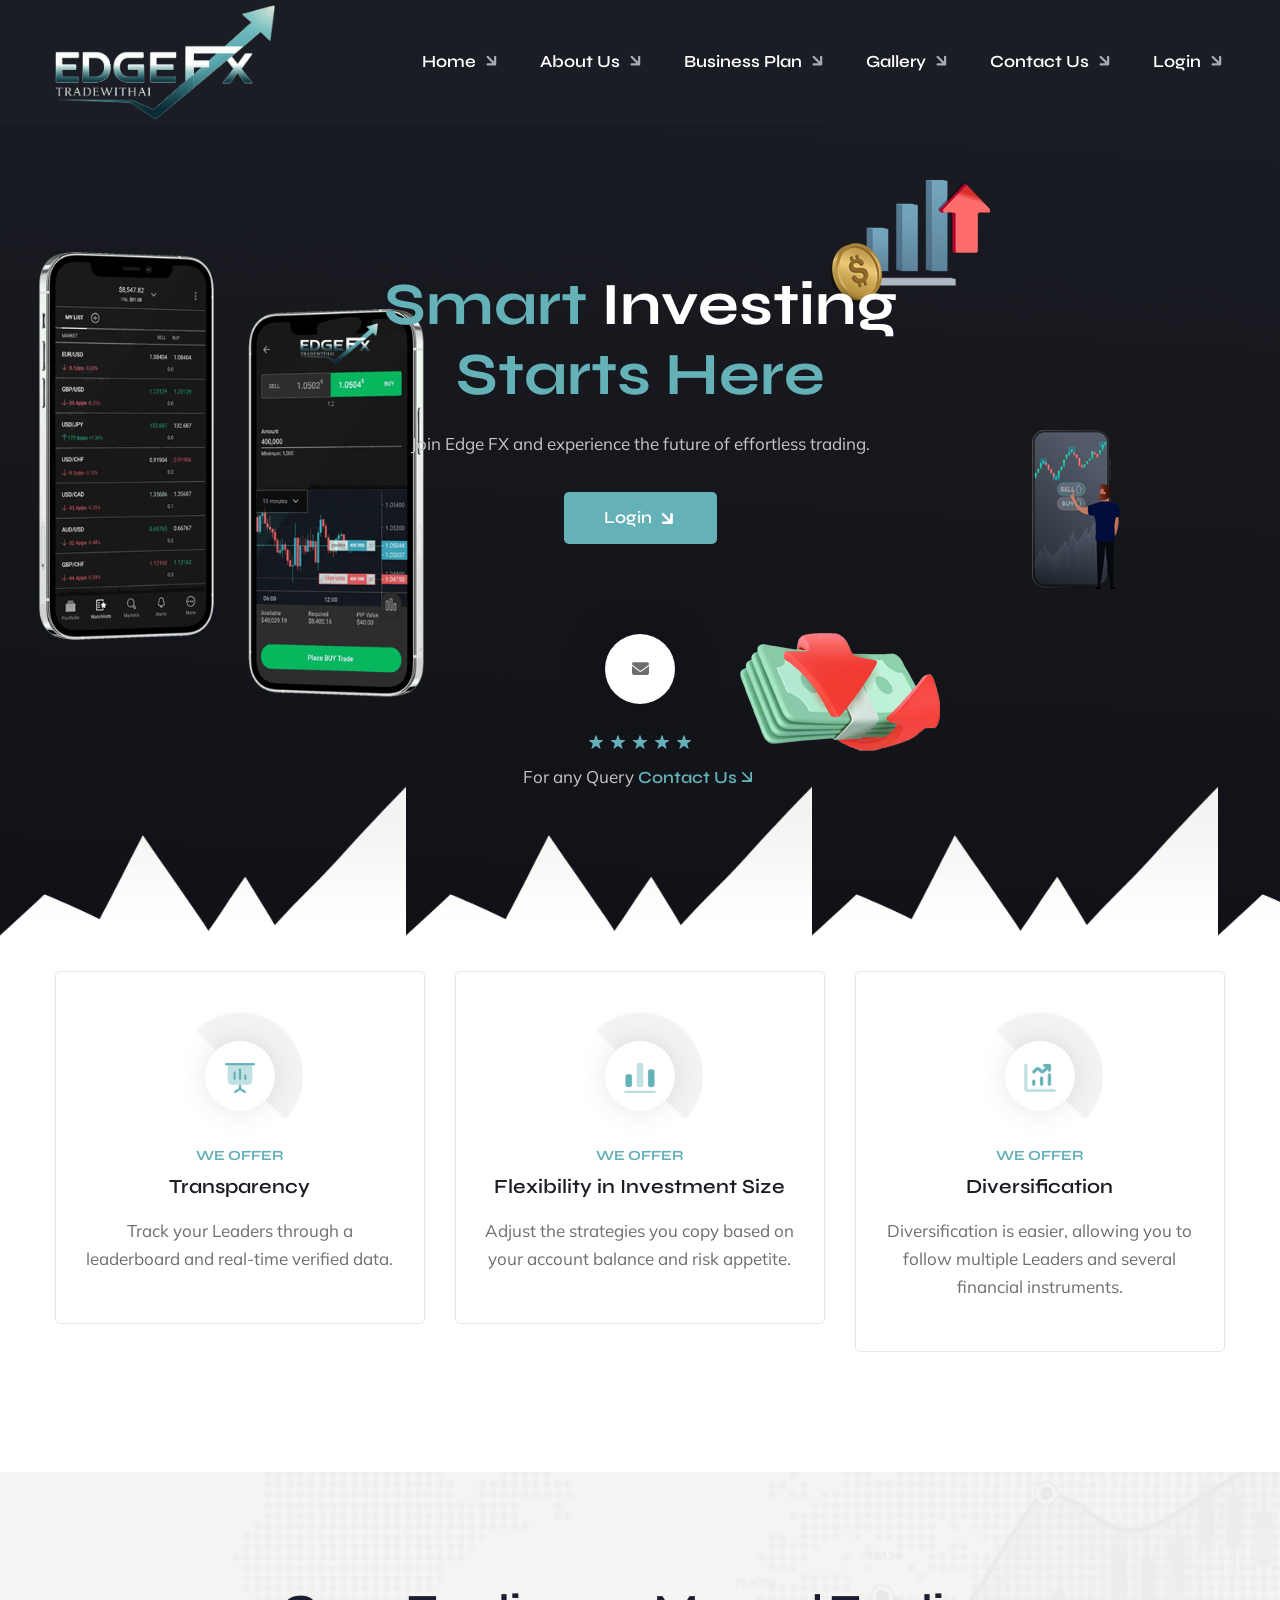
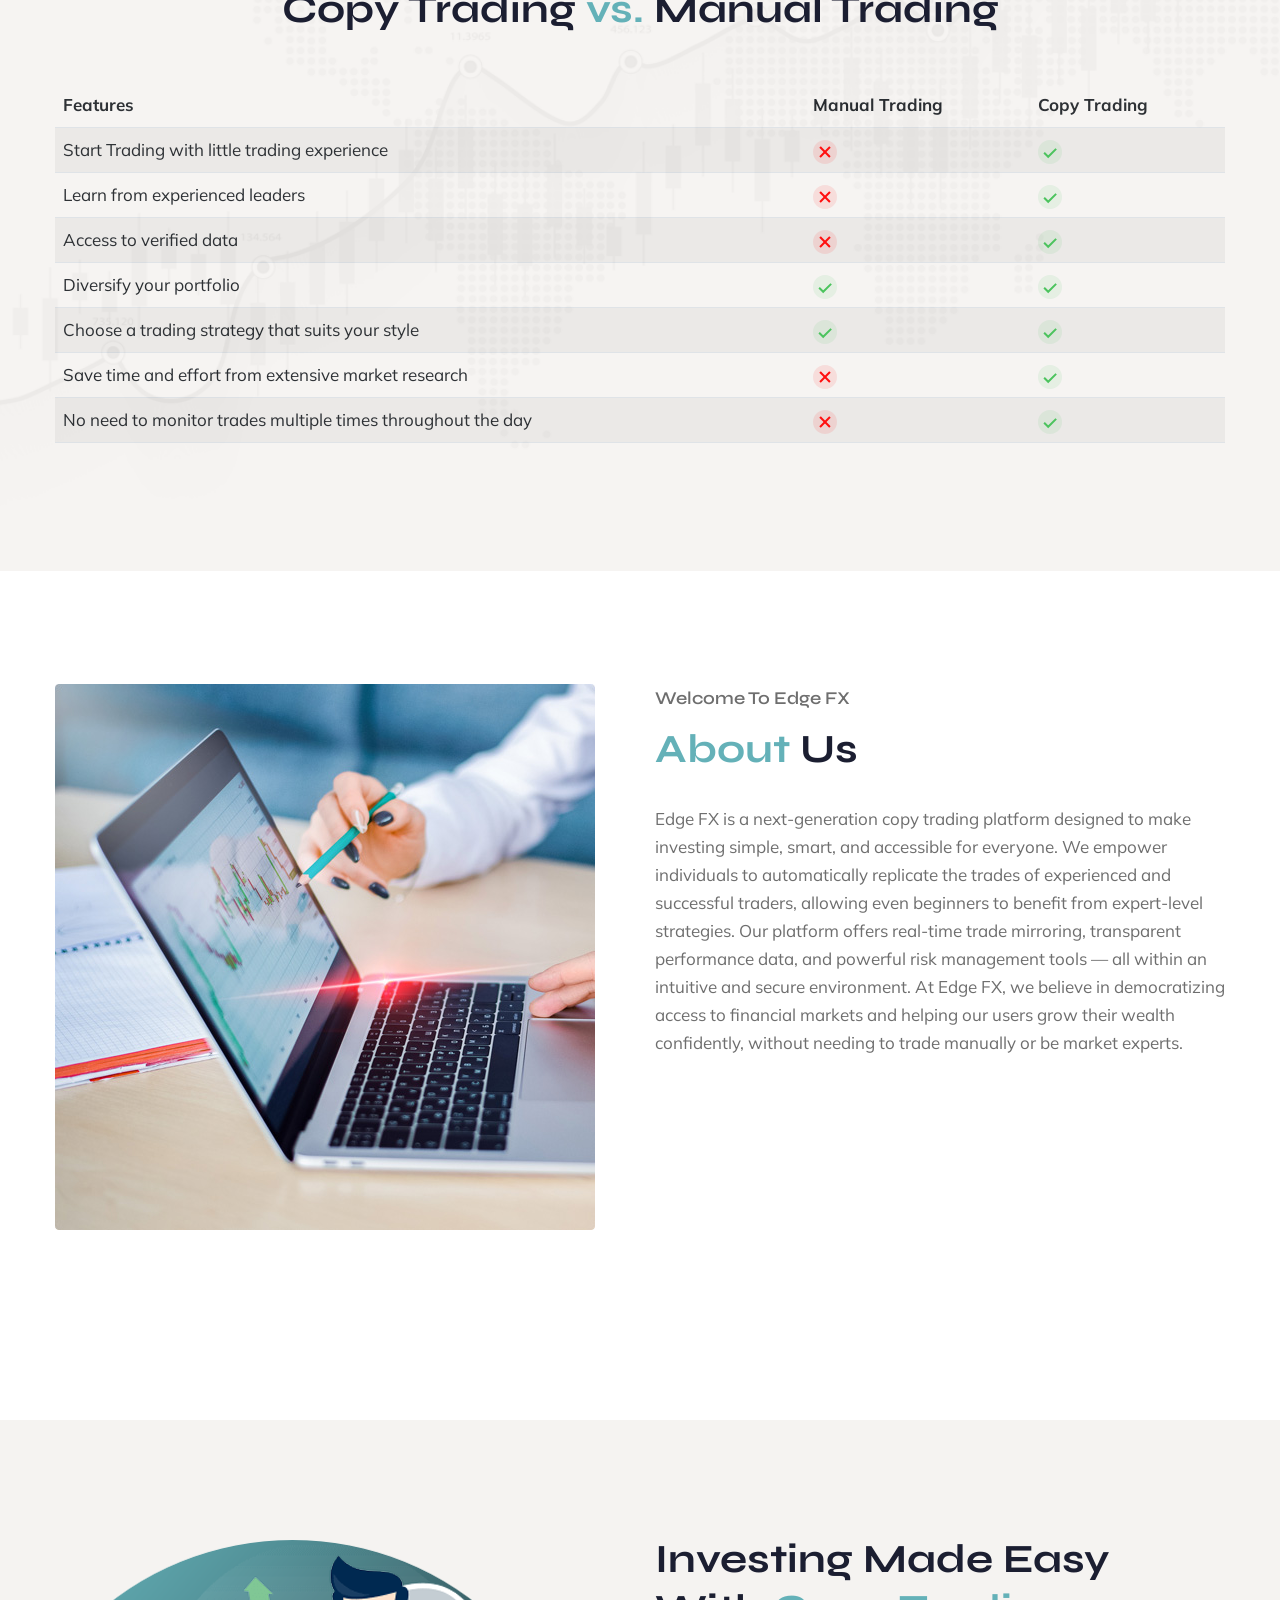
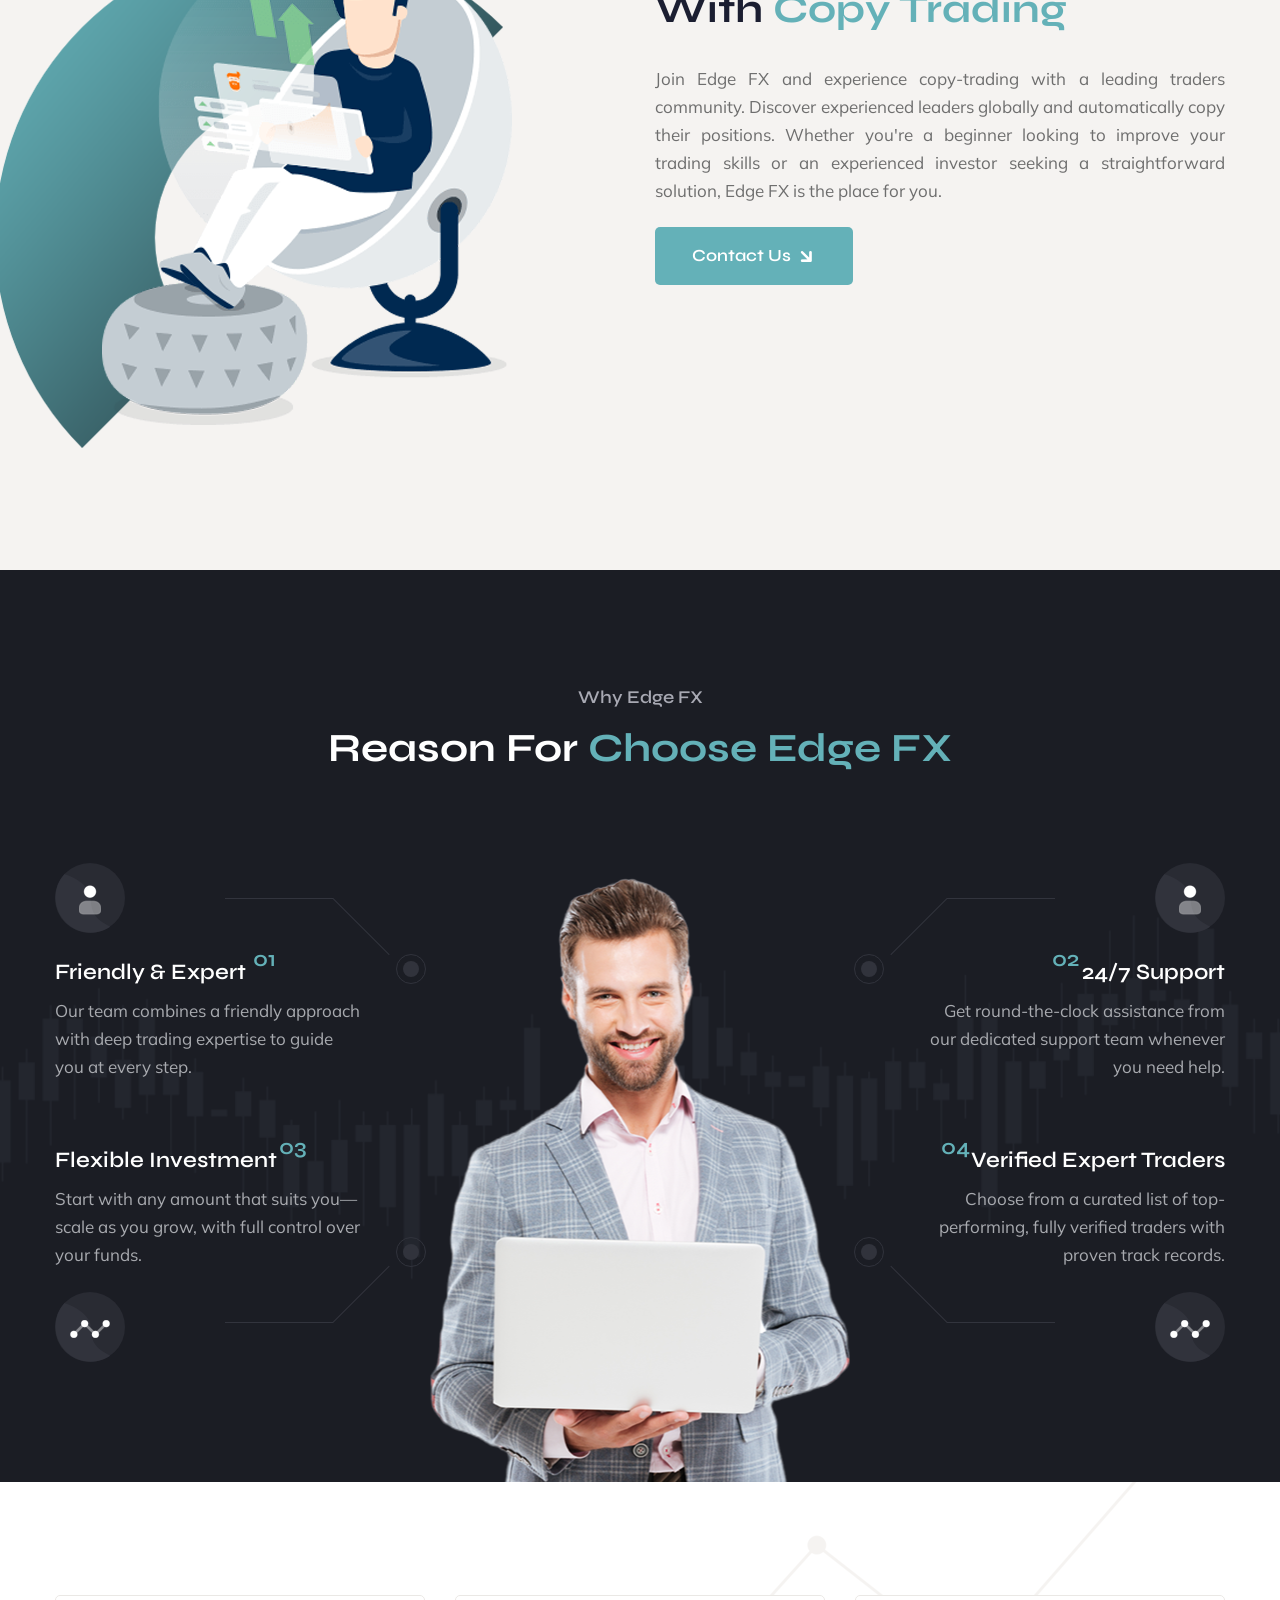
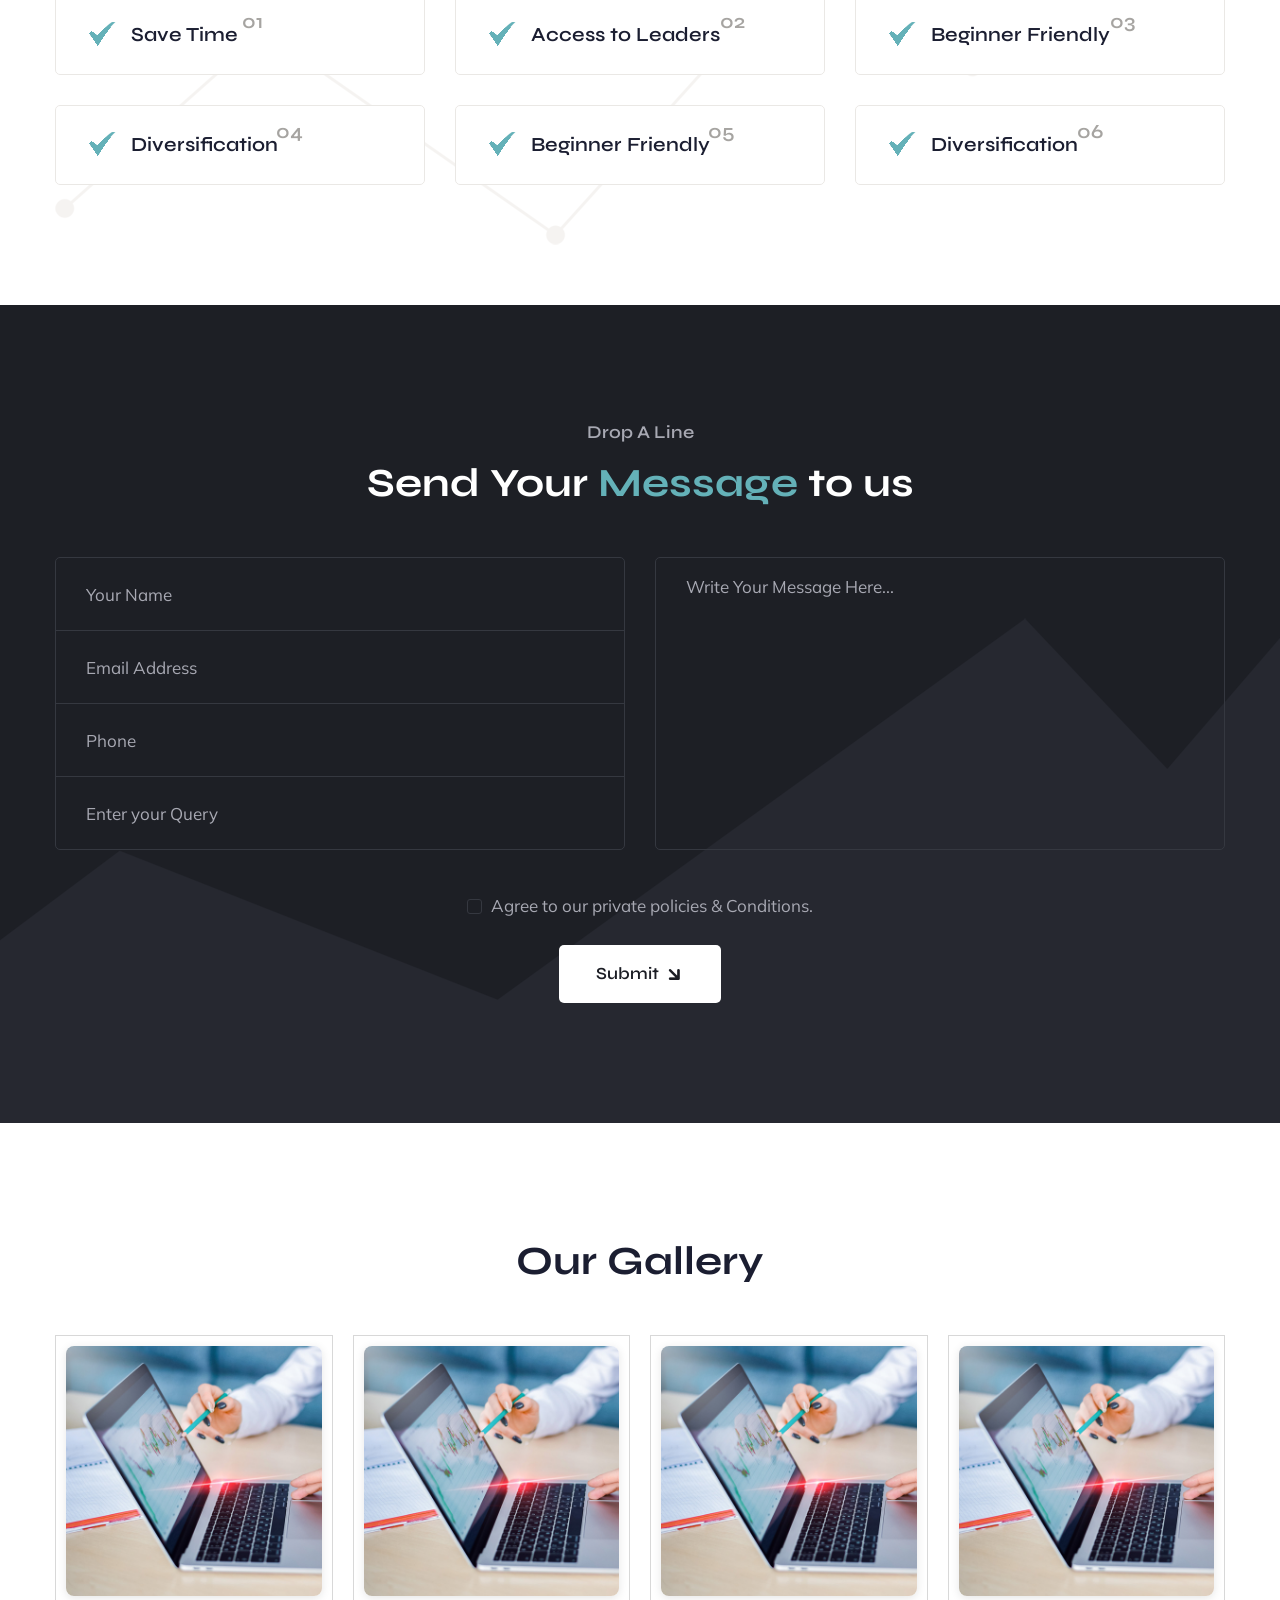
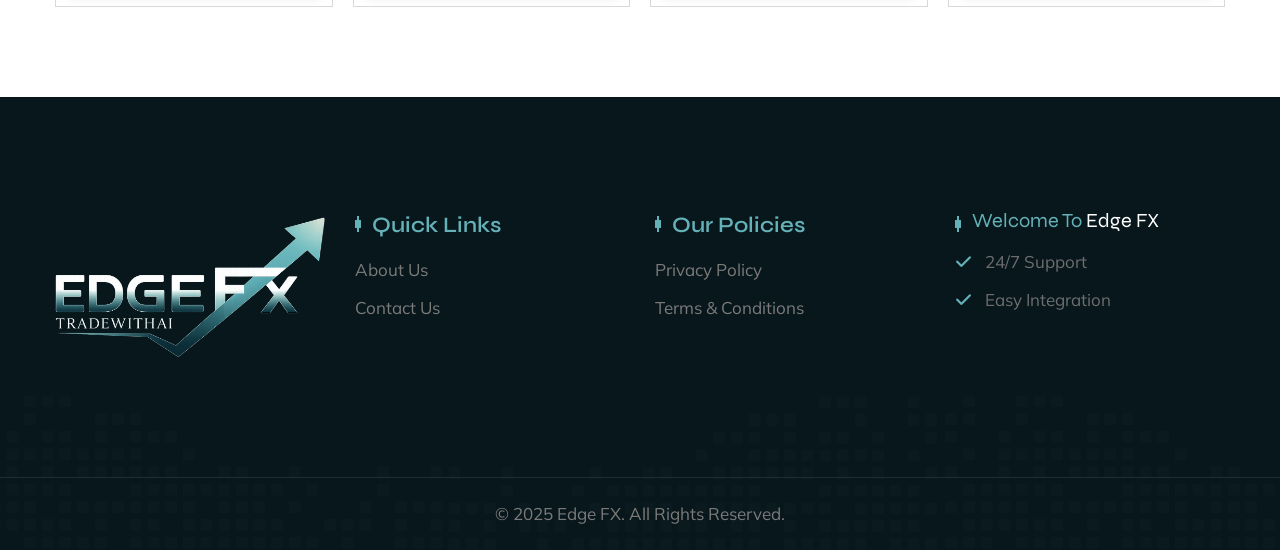
==== public/staticfiles/index.html @ cd7dde97 "kukh" ====
<!DOCTYPE html>
<html xmlns="http://www.w3.org/1999/xhtml">

<head>
    <meta charset="utf-8" />
    <meta http-equiv="X-UA-Compatible" content="IE=edge" />
    <meta name="viewport" content="width=device-width, initial-scale=1.0, maximum-scale=1.0, user-scalable=0" />
    <title>Edge FX</title>

    <!-- Fav Icon -->
    <link rel="icon" href="assets/images/fav.png" type="image/x-icon" />

    <!-- Google Fonts -->
    <link href="https://fonts.googleapis.com/css2?family=Syne:wght@400;500;600;700;800&amp;display=swap"
        rel="stylesheet" />
    <link
        href="https://fonts.googleapis.com/css2?family=Mulish:ital,wght@0,300;0,400;0,500;0,600;0,700;0,800;0,900;0,1000;1,300;1,400;1,500;1,600;1,700;1,800;1,900;1,1000&amp;display=swap"
        rel="stylesheet" />

    <!-- Stylesheets -->
    <link href="assets/css/font-awesome-all.css" rel="stylesheet" />
    <link href="assets/css/flaticon.css" rel="stylesheet" />
    <link href="assets/css/owl.css" rel="stylesheet" />
    <link href="assets/css/bootstrap.css" rel="stylesheet" />
    <link href="assets/css/jquery.fancybox.min.css" rel="stylesheet" />
    <link href="assets/css/animate.css" rel="stylesheet" />
    <link href="assets/css/nice-select.css" rel="stylesheet" />
    <link href="assets/css/jquery-ui.css" rel="stylesheet" />
    <link href="assets/css/style.css" rel="stylesheet" />
    <link href="assets/css/responsive.css" rel="stylesheet" />

    <!-- swipper slider cdn links -->
    <link rel="stylesheet" href="https://cdn.jsdelivr.net/npm/swiper@9/swiper-bundle.min.css" />
    <script src="https://cdn.jsdelivr.net/npm/swiper@9/swiper-bundle.min.js"></script>

</head>

<body>


    <div class="boxed_wrapper home_3">
        <!-- main header -->
        <header class="main-header header-style-three">
            <!-- header-lower -->
            <div class="header-lower">
                <div class="auto-container">
                    <div class="outer-box">
                        <div class="logo-box">
                            <figure class="logo">
                                <a href="index.html">
                                    <img src="assets/images/logo.png" alt="" /></a>
                            </figure>
                        </div>
                        <div class="menu-area">
                            <!--Mobile Navigation Toggler-->
                            <div class="mobile-nav-toggler">
                                <i class="icon-bar"></i>
                                <i class="icon-bar"></i>
                                <i class="icon-bar"></i>
                            </div>
                            <nav class="main-menu navbar-expand-md navbar-light">
                                <div class="collapse navbar-collapse show clearfix" id="navbarSupportedContent">
                                    <ul class="navigation clearfix">
                                        <li class="#"><a href="index.html">Home</a></li>
                                        <li class="#"><a href="#about">About Us</a></li>
                                        <li class="#"><a href="#business-plan">Business Plan</a></li>
                                        <li class="#"><a href="#gallery">Gallery</a></li>
                                        <li class="#"><a href="#contact">Contact Us</a></li>
                                        <li class="#"><a onclick="parent.postMessage('goToLogin', '*')">Login</a></li>
                                    </ul>
                                </div>
                            </nav>

                        </div>
                    </div>
                </div>
            </div>

            <!--sticky Header-->
            <div class="sticky-header">
                <div class="auto-container">
                    <div class="outer-box">
                        <div class="logo-box">
                            <figure class="logo">
                                <a href="index.html">
                                    <img src="assets/images/logo.png" alt="" /></a>
                            </figure>
                        </div>
                        <div class="menu-area">
                            <nav class="main-menu clearfix">
                                <!--Keep This Empty / Menu will come through Javascript-->
                            </nav>
                            <!--<div class="menu-right-content">
                                <div class="search-box-outer search-toggler"><i class="flaticon-search"></i></div>
                                <div class="btn-box"><a href="index.aspx" class="theme-btn btn-one"><span>Open an A/c</span></a></div>
                            </div>-->
                        </div>
                    </div>
                </div>
            </div>
        </header>
        <!-- main-header end -->

        <!-- Mobile Menu  -->
        <div class="mobile-menu">
            <div class="menu-backdrop"></div>
            <div class="close-btn"><i class="fas fa-times"></i></div>

            <nav class="menu-box">
                <div class="nav-logo">
                    <a href="index.html">
                        <img src="assets/images/logo.png" alt="" title="" /></a>
                </div>
                <div class="menu-outer">
                    <!--Here Menu Will Come Automatically Via Javascript / Same Menu as in Header-->
                </div>
                <div class="contact-info">
                    <h4>Contact Info</h4>
                    <ul>
                        <!--<li>Chicago 12, Melborne City, USA</li>
                            <li><a href="tel:+8801682648101">+88 01682648101</a></li>-->
                        <li><a href="#"><span class="__cf_email__">[email&#160;protected]</span></a></li>
                    </ul>
                </div>
                <div class="social-links">
                    <ul class="clearfix">
                        <li><a href="index.html"><span class="fab fa-twitter"></span></a></li>
                        <li><a href="index.html"><span class="fab fa-facebook-square"></span></a></li>
                        <li><a href="index.html"><span class="fab fa-instagram"></span></a></li>
                    </ul>
                </div>
            </nav>
        </div>
        <!-- End Mobile Menu -->


        <!-- banner-style-three -->
        <section class="banner-style-three centred">
            <div class="pattern-layer">
                <div class="pattern-2" style="background-image: url(assets/images/shape/shape-24.png);"></div>
            </div>
            <div class="image-layer">
                <figure class="image-1"><img src="assets/images/banner/banner-img-1.png" alt=""></figure>
                <figure class="image-2 float-bob-y"><img src="assets/images/banner/banner-img-2.png" alt=""></figure>
                <figure class="image-3 float-bob-y"><img src="assets/images/banner/banner-img-3.png" alt=""></figure>
                <figure class="image-4 float-bob-x"><img src="assets/images/banner/banner-img-4.png" alt=""></figure>
            </div>
            <div class="auto-container">
                <div class="content-box">

                    <div class="upper-box">
                        <h2><span>Smart</span> Investing <br /><span>Starts Here</span></h2>
                        <p>Join Edge FX and experience the future of effortless trading.</p>
                        <a onclick="parent.postMessage('goToLogin', '*')" class="theme-btn"><span>Login </span></a>
                    </div>
                    <div class="lower-box">
                        <div class="icon-box">
                            <i class="fa fa-envelope"></i>
                        </div>
                        <ul class="rating clearfix">
                            <li><i class="flaticon-star"></i></li>
                            <li><i class="flaticon-star"></i></li>
                            <li><i class="flaticon-star"></i></li>
                            <li><i class="flaticon-star"></i></li>
                            <li><i class="flaticon-star"></i></li>
                        </ul>
                        <p>For any Query <a href="#contact"><span>Contact Us</span></a></p>
                    </div>
                </div>
            </div>
        </section>
        <!-- banner-style-three end -->



        <!-- feature-section -->
        <section class="feature-section centred">
            <div class="auto-container">
                <div class="row clearfix">
                    <div class="col-lg-4 col-md-6 col-sm-12 feature-block">
                        <div class="feature-block-one wow fadeInUp animated" data-wow-delay="00ms"
                            data-wow-duration="1500ms">
                            <div class="inner-box">
                                <div class="icon-inner">
                                    <div class="shape" style="background-image: url(assets/images/shape/shape-25.png);">
                                    </div>
                                    <div class="icon-box"><img src="assets/images/icons/icon-51.png" alt=""></div>
                                </div>
                                <h6>We Offer</h6>
                                <h3><a href="index.html">Transparency</a></h3>
                                <p>Track your Leaders through a leaderboard and real-time verified data.</p>

                            </div>
                        </div>
                    </div>
                    <div class="col-lg-4 col-md-6 col-sm-12 feature-block">
                        <div class="feature-block-one wow fadeInUp animated" data-wow-delay="300ms"
                            data-wow-duration="1500ms">
                            <div class="inner-box">
                                <div class="icon-inner">
                                    <div class="shape" style="background-image: url(assets/images/shape/shape-25.png);">
                                    </div>
                                    <div class="icon-box"><img src="assets/images/icons/icon-52.png" alt=""></div>
                                </div>
                                <h6>We Offer</h6>
                                <h3><a href="index.html">Flexibility in Investment Size</a></h3>
                                <p>Adjust the strategies you copy based on your account balance and risk appetite.</p>

                            </div>
                        </div>
                    </div>
                    <div class="col-lg-4 col-md-6 col-sm-12 feature-block">
                        <div class="feature-block-one wow fadeInUp animated" data-wow-delay="600ms"
                            data-wow-duration="1500ms">
                            <div class="inner-box">
                                <div class="icon-inner">
                                    <div class="shape" style="background-image: url(assets/images/shape/shape-25.png);">
                                    </div>
                                    <div class="icon-box"><img src="assets/images/icons/icon-53.png" alt=""></div>
                                </div>
                                <h6>We Offer</h6>
                                <h3><a href="index.html">Diversification</a></h3>
                                <p>Diversification is easier, allowing you to follow multiple Leaders and several
                                    financial instruments.</p>

                            </div>
                        </div>
                    </div>
                </div>
            </div>
        </section>
        <!-- feature-section end -->


        <!-- pricing-style-three -->
        <section class="pricing-style-three" id="business-plan">
            <div class="pattern-layer" style="background-image: url(assets/images/shape/shape-26.png);"></div>
            <div class="auto-container">
                <div class="sec-title centred">

                    <h2>Copy Trading <span>vs.</span> Manual Trading</h2>
                </div>
                <div class="row clearfix">
                    <div class="col-xl-12 col-lg-12 col-md-12 big-column">
                        <div class="row clearfix">
                            <div class="col-lg-12 col-md-12 col-sm-12 image-column">
                                <table class="table table-striped">
                                    <thead>
                                        <tr>
                                            <th>Features</th>
                                            <th>Manual Trading</th>
                                            <th>Copy Trading</th>
                                        </tr>
                                    </thead>
                                    <tbody>
                                        <tr>
                                            <td>Start Trading with little trading experience</td>
                                            <td><img src="assets/images/false.svg" alt=""></td>
                                            <td><img src="assets/images/true.svg" alt=""></td>

                                        </tr>

                                        <tr>
                                            <td>Learn from experienced leaders</td>
                                            <td><img src="assets/images/false.svg" alt=""></td>
                                            <td><img src="assets/images/true.svg" alt=""></td>
                                        </tr>

                                        <tr>
                                            <td>Access to verified data</td>
                                            <td><img src="assets/images/false.svg" alt=""></td>
                                            <td><img src="assets/images/true.svg" alt=""></td>
                                        </tr>



                                        <tr>
                                            <td>Diversify your portfolio</td>

                                            <td><img src="assets/images/true.svg" alt=""></td>
                                            <td><img src="assets/images/true.svg" alt=""></td>
                                        </tr>

                                        <tr>
                                            <td>Choose a trading strategy that suits your style</td>

                                            <td><img src="assets/images/true.svg" alt=""></td>
                                            <td><img src="assets/images/true.svg" alt=""></td>
                                        </tr>

                                        <tr>
                                            <td>Save time and effort from extensive market research</td>
                                            <td><img src="assets/images/false.svg" alt=""></td>
                                            <td><img src="assets/images/true.svg" alt=""></td>

                                        </tr>

                                        <tr>
                                            <td>No need to monitor trades multiple times throughout the day</td>
                                            <td><img src="assets/images/false.svg" alt=""></td>
                                            <td><img src="assets/images/true.svg" alt=""></td>

                                        </tr>

                                    </tbody>
                                </table>
                            </div>
                        </div>
                    </div>

                </div>

            </div>
        </section>
        <!-- pricing-style-three end -->

        <!-- platform-style-two -->
        <section class="platform-style-two" id="about">
            <div class="auto-container">
                <div class="upper-box">
                    <div class="row clearfix">
                        <div class="col-lg-6 col-md-12 col-sm-12 image-column">
                            <div class="image-box">
                                <figure class="image">
                                    <img src="assets/images/resource/about-1.jpg" alt="">
                                </figure>
                            </div>
                        </div>
                        <div class="col-lg-6 col-md-12 col-sm-12 content-column">
                            <div class="content-box">
                                <div class="sec-title">
                                    <span class="sub-title">Welcome To Edge FX </span>
                                    <h2><span>About</span> Us</h2>
                                </div>
                                <div class="text-box">
                                    <p class="text-align: justify;">
                                        Edge FX is a next-generation copy trading platform designed to make investing
                                        simple, smart, and accessible for everyone. We empower individuals to
                                        automatically replicate the trades of experienced and successful traders,
                                        allowing even beginners to benefit from expert-level strategies. Our platform
                                        offers real-time trade mirroring, transparent performance data, and powerful
                                        risk management tools — all within an intuitive and secure environment. At Edge
                                        FX, we believe in democratizing access to financial markets and helping our
                                        users grow their wealth confidently, without needing to trade manually or be
                                        market experts.
                                    </p>
                                </div>

                            </div>
                        </div>
                    </div>
                </div>

            </div>
        </section>
        <!-- platform-style-two end -->

        <!-- ebook-section -->
        <section class="ebook-section">
            <div class="auto-container">
                <div class="row clearfix">
                    <div class="col-lg-6 col-md-12 col-sm-12 image-column">
                        <div class="image-box">
                            <div class="image-shape" style="background-image: url(assets/images/shape/shape-28.png);">
                            </div>
                            <figure class="image"><img src="assets/images/resource/ipad-1.png" alt=""></figure>
                        </div>
                    </div>
                    <div class="col-lg-6 col-md-12 col-sm-12 content-column">
                        <div class="content-box">
                            <div class="sec-title">

                                <h2>Investing Made Easy With <span>Copy Trading</span></h2>
                            </div>
                            <div class="text-box">
                                <p style="text-align: justify;">
                                    Join Edge FX and experience copy-trading with a leading traders community. Discover
                                    experienced leaders globally and automatically copy their positions. Whether you're
                                    a beginner looking to improve your trading skills or an experienced investor seeking
                                    a straightforward solution, Edge FX is the place for you.
                                </p>
                            </div>


                            <div class="btn-box">
                                <a type="button" class="theme-btn" href="#contact"><span>Contact Us</span></a>
                            </div>
                        </div>
                    </div>
                </div>
            </div>
        </section>
        <!-- ebook-section end -->


        <!-- chooseus-style-two -->
        <section class="chooseus-style-two sec-pad">
            <div class="pattern-layer" style="background-image: url(assets/images/shape/shape-20.png);"></div>
            <figure class="image-layer"><img src="assets/images/resource/chooseus-1.png" alt=""></figure>
            <div class="auto-container">
                <div class="sec-title centred light">
                    <span class="sub-title">Why Edge FX </span>
                    <h2>Reason For <span>Choose Edge FX </span></h2>
                </div>
                <div class="inner-box">
                    <div class="left-column">
                        <div class="single-item">
                            <div class="shape" style="background-image: url(assets/images/shape/shape-16.png);"></div>
                            <div class="icon-box">
                                <div class="icon"><img src="assets/images/icons/icon-40.png" alt=""></div>
                            </div>
                            <div class="title-text">
                                <h3>Friendly & Expert<span>01</span></h3>
                            </div>
                            <p>Our team combines a friendly approach with deep trading expertise to guide you at every
                                step.</p>
                        </div>
                        <div class="single-item">
                            <div class="shape" style="background-image: url(assets/images/shape/shape-17.png);"></div>
                            <div class="title-text">
                                <h3>Flexible Investment<span>03</span></h3>
                            </div>
                            <p>Start with any amount that suits you—scale as you grow, with full control over your
                                funds.</p>
                            <div class="icon-box">
                                <div class="icon"><img src="assets/images/icons/icon-41.png" alt=""></div>
                            </div>
                        </div>
                    </div>
                    <div class="right-column">
                        <div class="single-item">
                            <div class="shape" style="background-image: url(assets/images/shape/shape-18.png);"></div>
                            <div class="icon-box">
                                <div class="icon"><img src="assets/images/icons/icon-40.png" alt=""></div>
                            </div>
                            <div class="title-text">
                                <h3>24/7 Support<span>02</span></h3>
                            </div>
                            <p>Get round-the-clock assistance from our dedicated support team whenever you need help.
                            </p>
                        </div>
                        <div class="single-item">
                            <div class="shape" style="background-image: url(assets/images/shape/shape-19.png);"></div>
                            <div class="title-text">
                                <h3>Verified Expert Traders<span>04</span></h3>
                            </div>
                            <p>Choose from a curated list of top-performing, fully verified traders with proven track
                                records.</p>
                            <div class="icon-box">
                                <div class="icon"><img src="assets/images/icons/icon-41.png" alt=""></div>
                            </div>
                        </div>
                    </div>
                </div>
            </div>
        </section>
        <!-- chooseus-style-two end -->

        <!-- benefits-section -->
        <section class="platform-style-two">
            <div class="auto-container">

                <div class="lower-box">
                    <div class="shape" style="background-image: url(assets/images/shape/shape-30.png);"></div>
                    <div class="row clearfix">
                        <div class="col-lg-4 col-md-6 col-sm-12 single-column">
                            <div class="single-item">
                                <div class="static-content">
                                    <h4><img src="assets/images/icons/icon-54.png" alt="">Save Time<span>01</span></h4>
                                </div>
                                <div class="overlay-content">
                                    <p class="text-light">Save Time</p>
                                </div>
                            </div>
                        </div>
                        <div class="col-lg-4 col-md-6 col-sm-12 single-column">
                            <div class="single-item">
                                <div class="static-content">
                                    <h4><img src="assets/images/icons/icon-54.png" alt="">Access to Leaders
                                        <span>02</span>
                                    </h4>
                                </div>
                                <div class="overlay-content">
                                    <p class="text-light">Access to Leaders</p>
                                </div>
                            </div>
                        </div>
                        <div class="col-lg-4 col-md-6 col-sm-12 single-column">
                            <div class="single-item">
                                <div class="static-content">
                                    <h4><img src="assets/images/icons/icon-54.png" alt="">Beginner
                                        Friendly<span>03</span></h4>
                                </div>
                                <div class="overlay-content">
                                    <p class="text-light">Beginner Friendly</p>
                                </div>
                            </div>
                        </div>
                        <div class="col-lg-4 col-md-6 col-sm-12 single-column">
                            <div class="single-item">
                                <div class="static-content">
                                    <h4><img src="assets/images/icons/icon-54.png" alt="">Diversification
                                        <span>04</span>
                                    </h4>
                                </div>
                                <div class="overlay-content">
                                    <p class="text-light">Diversification</p>
                                </div>
                            </div>
                        </div>
                        <div class="col-lg-4 col-md-6 col-sm-12 single-column">
                            <div class="single-item">
                                <div class="static-content">
                                    <h4><img src="assets/images/icons/icon-54.png" alt="">Beginner
                                        Friendly<span>05</span></h4>
                                </div>
                                <div class="overlay-content">
                                    <p class="text-light">Beginner Friendly</p>
                                </div>
                            </div>
                        </div>
                        <div class="col-lg-4 col-md-6 col-sm-12 single-column">
                            <div class="single-item">
                                <div class="static-content">
                                    <h4><img src="assets/images/icons/icon-54.png" alt="">Diversification<span>06</span>
                                    </h4>
                                </div>
                                <div class="overlay-content">
                                    <p class="text-light">Diversification</p>
                                </div>
                            </div>
                        </div>
                    </div>
                </div>
            </div>
        </section>
        <!-- benefits-section end -->

        <!-- contact-section -->
        <section class="contact-section sec-pad centred">
            <div class="pattern-layer" style="background-image: url(assets/images/shape/shape-33.png);"></div>
            <div class="auto-container">
                <div class="sec-title light">
                    <span class="sub-title">Drop a Line</span>
                    <h2>Send Your <span>Message</span> to us</h2>
                </div>
                <form method="post" action="#" id="contact-form">
                    <div class="row clearfix">
                        <div class="col-lg-6 col-md-6 col-sm-12 left-column">
                            <div class="left-content">
                                <div class="form-group">
                                    <input type="text" name="username" placeholder="Your Name" required>
                                </div>
                                <div class="form-group">
                                    <input type="email" name="email" placeholder="Email Address" required>
                                </div>
                                <div class="form-group">
                                    <input type="text" name="phone" placeholder="Phone" required>

                                </div>
                                <div class="form-group">
                                    <input type="text" name="subject" placeholder="Enter your Query" required>
                                </div>
                            </div>
                        </div>
                        <div class="col-lg-6 col-md-6 col-sm-12 right-column">
                            <div class="right-content">
                                <div class="form-group">
                                    <textarea name="message" placeholder="Write Your Message Here..."></textarea>
                                </div>
                            </div>
                        </div>
                    </div>
                    <div class="check-box">
                        <input class="check" type="checkbox" id="checkbox1">
                        <label for="checkbox1">Agree to our private policies & Conditions.</label>
                    </div>
                    <div class="message-btn">
                        <button type="submit" class="theme-btn" name="submit-form"><span>Submit</span></button>
                    </div>
                </form>
            </div>
        </section>
        <!-- contact-section end -->

        <!-- gallery section start -->
        <section class="platform-style-two" id="gallery">
            <div class="auto-container">
                <div class="sec-title text-center">
                    <h2>Our Gallery</h2>
                </div>
                <div class="swiper youtube mt-5">
                    <div class="swiper-wrapper" id="gallery-swiper-wrapper">
                        <div class="swiper-slide">
                            <div class="gallery_box">
                                <img src="assets/images/resource/about-1.jpg" alt="" onclick="openModal(this.src)">
                            </div>
                        </div>
                        <div class="swiper-slide">
                            <div class="gallery_box">
                                <img src="assets/images/resource/about-1.jpg" alt="" onclick="openModal(this.src)">
                            </div>
                        </div>
                        <div class="swiper-slide">
                            <div class="gallery_box">
                                <img src="assets/images/resource/about-1.jpg" alt="" onclick="openModal(this.src)">
                            </div>
                        </div>
                        <div class="swiper-slide">
                            <div class="gallery_box">
                                <img src="assets/images/resource/about-1.jpg" alt="" onclick="openModal(this.src)">
                            </div>
                        </div>
                        <div class="swiper-slide">
                            <div class="gallery_box">
                                <img src="assets/images/resource/about-1.jpg" alt="" onclick="openModal(this.src)">
                            </div>
                        </div>
                        <div class="swiper-slide">
                            <div class="gallery_box">
                                <img src="assets/images/resource/about-1.jpg" alt="" onclick="openModal(this.src)">
                            </div>
                        </div>
                    </div>
                </div>

            </div>
        </section>
        <div id="imageModal" class="modal" onclick="closeModal()">
            <span class="close">&times;</span>
            <img class="modal-content" id="modalImg">
        </div>
        <!-- gallery section end -->

        <!-- footer-style-three -->
        <footer class="footer-style-three" id="contact">
            <div class="pattern-layer" style="background-image: url(assets/images/shape/shape-34.png);"></div>
            <div class="widget-section">
                <div class="auto-container">
                    <div class="row clearfix">
                        <div class="col-lg-3 col-md-6 col-sm-12 footer-column">
                            <div class="footer-widget logo-widget">
                                <figure class="footer-logo">
                                    <a href="index.html">
                                        <img src="assets/images/logo.png" alt=""></a>
                                </figure>
                                <!-- <div class="widget-content">
                                        <h3>Have any queries?</h3>
                                        <p><a href="#"><span class="__cf_email__">[email&#160;protected]</span></a></p>
                                        <ul class="social-links clearfix">
                                            <li><a href="index.html"><i class="fa-brands fa-facebook"></i></a></li>
                                            <li><a href="index.html"><i class="fa-brands fa-square-twitter"></i></a></li>
                                            <li><a href="index.html"><i class="fa-brands fa-instagram"></i></a></li>
                                        </ul>
                                    </div> -->
                            </div>
                        </div>
                        <div class="col-lg-3 col-md-6 col-sm-12 footer-column">
                            <div class="footer-widget links-widget">
                                <div class="widget-title">
                                    <h3>Quick Links</h3>
                                </div>
                                <div class="widget-content">
                                    <ul class="links-list clearfix">
                                        <li><a href="#about">About Us</a></li>
                                        <li><a href="#contact">Contact Us</a></li>
                                    </ul>
                                </div>
                            </div>
                        </div>
                        <div class="col-lg-3 col-md-6 col-sm-12 footer-column">
                            <div class="footer-widget links-widget">
                                <div class="widget-title">
                                    <h3>Our Policies</h3>
                                </div>
                                <div class="widget-content">
                                    <ul class="links-list clearfix">
                                        <li><a href="#">Privacy Policy</a></li>
                                        <li><a href="#">Terms & Conditions</a></li>
                                    </ul>
                                </div>
                            </div>
                        </div>
                        <div class="col-lg-3 col-md-6 col-sm-12 footer-column">
                            <div class="footer-widget apps-widget">
                                <div class="widget-title">
                                    <h5>Welcome To <span class="text-primary">Edge FX</span></h5>
                                </div>
                                <div class="widget-content">

                                    <ul class="list-item clearfix">
                                        <li>24/7 Support</li>
                                        <li>Easy Integration</li>
                                    </ul>

                                </div>
                            </div>
                        </div>
                    </div>
                </div>
            </div>
            <div class="footer-bottom-three centred">
                <div class="auto-container">
                    <div class="copyright">
                        <p>&copy; 2025 Edge FX. All Rights Reserved. </p>
                    </div>
                </div>
            </div>
        </footer>
        <!-- footer-style-three end -->


        <!-- scroll to top -->
        <button class="scroll-top scroll-to-target" data-target="html">
            <i class="flaticon-up-arrow"></i>
        </button>



    </div>


    <!-- jequery plugins -->

    <script src="assets/js/jquery.js"></script>
    <script src="assets/js/popper.min.js"></script>
    <script src="assets/js/bootstrap.min.js"></script>
    <script src="assets/js/owl.js"></script>
    <script src="assets/js/wow.js"></script>
    <script src="assets/js/validation.js"></script>
    <script src="assets/js/jquery.fancybox.js"></script>
    <script src="assets/js/appear.js"></script>
    <script src="assets/js/scrollbar.js"></script>
    <script src="assets/js/isotope.js"></script>
    <script src="assets/js/jquery.nice-select.min.js"></script>
    <script src="assets/js/language.js"></script>
    <script src="assets/js/jquery-ui.js"></script>

    <!-- main-js -->
    <script src="assets/js/script.js"></script>
    <script>
        $(document).ready(function () {
            $.ajax({
                url: "https://edgefx.uk/api/v1/get-image-galary",
                method: "GET",
                success: function (response) {
                    console.log("Gallery API Response:", response.result);
                    if (response.success && Array.isArray(response.result)) {
                        const banners = response.result.filter(b => b.gal_status === "Active");
                        const swiperWrapper = $("#gallery-swiper-wrapper");

                        swiperWrapper.empty(); // Clear existing slides if any

                        banners.forEach(banner => {
                            const imageUrl = "https://edgefx.uk" + banner.gal_image;
                            const slide = `
                            <div class="swiper-slide">
                                <div class="gallery_box">
                                    <img src="${imageUrl}" alt="Gallery Image" onclick="openModal('${imageUrl}')">
                                </div>
                            </div>
                        `;
                            swiperWrapper.append(slide);
                        });

                        // Initialize Swiper
                        new Swiper(".swiper.youtube", {
                            slidesPerView: 4,
                            spaceBetween: 30,
                            loop: true,
                            autoplay: {
                                delay: 3000,
                                disableOnInteraction: false,
                            },
                            breakpoints: {
                                1024: { slidesPerView: 4 },
                                768: { slidesPerView: 2 },
                                640: { slidesPerView: 1 },
                                320: { slidesPerView: 1 }
                            }
                        });
                    } else {
                        console.warn("No active images found.");
                    }
                },
                error: function (err) {
                    console.error("Error fetching gallery:", err);
                }
            });
        });

        // Modal functions
        function openModal(src) {
            const modal = document.getElementById("imageModal");
            const modalImg = document.getElementById("modalImg");
            modal.style.display = "block";
            modalImg.src = src;
        }

        function closeModal() {
            document.getElementById("imageModal").style.display = "none";
        }
    </script>



    </form>


</body>

</html>
---- public/staticfiles/assets/css/flaticon.css ----
@font-face {
    font-family: "flaticon";
    src: url("../fonts/flaticon73a673a6.ttf?76e8f2df4eeff5f323d3bce29ada3caf") format("truetype"),
url("../fonts/flaticon73a673a6.woff?76e8f2df4eeff5f323d3bce29ada3caf") format("woff"),
url("../fonts/flaticon73a673a6.woff2?76e8f2df4eeff5f323d3bce29ada3caf") format("woff2"),
url("../fonts/flaticon73a673a6.eot?76e8f2df4eeff5f323d3bce29ada3caf#iefix") format("embedded-opentype"),
url("../fonts/flaticon73a673a6.svg?76e8f2df4eeff5f323d3bce29ada3caf#flaticon") format("svg");
}

i[class^="flaticon-"]:before, i[class*=" flaticon-"]:before {
    font-family: flaticon !important;
    font-style: normal;
    font-weight: normal !important;
    font-variant: normal;
    text-transform: none;
    line-height: 1;
    -webkit-font-smoothing: antialiased;
    -moz-osx-font-smoothing: grayscale;
}

.flaticon-right-down:before {
    content: "\f101";
}
.flaticon-search:before {
    content: "\f102";
}
.flaticon-right-arrow:before {
    content: "\f103";
}
.flaticon-exchange:before {
    content: "\f104";
}
.flaticon-cancel:before {
    content: "\f105";
}
.flaticon-plus:before {
    content: "\f106";
}
.flaticon-symbols:before {
    content: "\f107";
}
.flaticon-tool:before {
    content: "\f108";
}
.flaticon-money:before {
    content: "\f109";
}
.flaticon-symbol:before {
    content: "\f10a";
}
.flaticon-symbols-1:before {
    content: "\f10b";
}
.flaticon-play:before {
    content: "\f10c";
}
.flaticon-star:before {
    content: "\f10d";
}
.flaticon-right-up:before {
    content: "\f10e";
}
.flaticon-half-circumference:before {
    content: "\f10f";
}
.flaticon-more:before {
    content: "\f110";
}
.flaticon-left-arrow:before {
    content: "\f111";
}
.flaticon-loupe:before {
    content: "\f112";
}
.flaticon-download:before {
    content: "\f113";
}
.flaticon-up-arrow:before {
    content: "\f114";
}
.flaticon-play-button:before {
    content: "\f115";
}
.flaticon-read:before {
    content: "\f116";
}
.flaticon-video-camera:before {
    content: "\f117";
}
.flaticon-volume-up:before {
    content: "\f118";
}
.flaticon-language:before {
    content: "\f119";
}
.flaticon-clock:before {
    content: "\f11a";
}
.flaticon-quality:before {
    content: "\f11b";
}
.flaticon-add-user:before {
    content: "\f11c";
}
---- public/staticfiles/assets/css/nice-select.css ----
.nice-select {
  -webkit-tap-highlight-color: transparent;
  background-color: #fff;
  border-radius: 5px;
  border: solid 1px #e8e8e8;
  box-sizing: border-box;
  clear: both;
  cursor: pointer;
  display: block;
  float: left;
  font-family: inherit;
  font-size: 14px;
  font-weight: normal;
  height: 42px;
  line-height: 40px;
  outline: none;
  padding-left: 18px;
  padding-right: 30px;
  position: relative;
  text-align: left !important;
  -webkit-transition: all 0.2s ease-in-out;
  transition: all 0.2s ease-in-out;
  -webkit-user-select: none;
     -moz-user-select: none;
      -ms-user-select: none;
          user-select: none;
  white-space: nowrap;
  width: auto; }
  .nice-select:hover {
    border-color: #dbdbdb; }
  .nice-select:active, .nice-select.open, .nice-select:focus {
    border-color: #999; }
  .nice-select:after {
    border-bottom: 2px solid #999;
    border-right: 2px solid #999;
    content: '';
    display: block;
    height: 5px;
    margin-top: -4px;
    pointer-events: none;
    position: absolute;
    right: 12px;
    top: 50%;
    -webkit-transform-origin: 66% 66%;
        -ms-transform-origin: 66% 66%;
            transform-origin: 66% 66%;
    -webkit-transform: rotate(45deg);
        -ms-transform: rotate(45deg);
            transform: rotate(45deg);
    -webkit-transition: all 0.15s ease-in-out;
    transition: all 0.15s ease-in-out;
    width: 5px; }
  .nice-select.open:after {
    -webkit-transform: rotate(-135deg);
        -ms-transform: rotate(-135deg);
            transform: rotate(-135deg); }
  .nice-select.open .list {
    opacity: 1;
    pointer-events: auto;
    -webkit-transform: scale(1) translateY(0);
        -ms-transform: scale(1) translateY(0);
            transform: scale(1) translateY(0); }
  .nice-select.disabled {
    border-color: #ededed;
    color: #999;
    pointer-events: none; }
    .nice-select.disabled:after {
      border-color: #cccccc; }
  .nice-select.wide {
    width: 100%; }
    .nice-select.wide .list {
      left: 0 !important;
      right: 0 !important; }
  .nice-select.right {
    float: right; }
    .nice-select.right .list {
      left: auto;
      right: 0; }
  .nice-select.small {
    font-size: 12px;
    height: 36px;
    line-height: 34px; }
    .nice-select.small:after {
      height: 4px;
      width: 4px; }
    .nice-select.small .option {
      line-height: 34px;
      min-height: 34px; }
  .nice-select .list {
    background-color: #fff;
    border-radius: 5px;
    box-shadow: 0 0 0 1px rgba(68, 68, 68, 0.11);
    box-sizing: border-box;
    margin-top: 4px;
    opacity: 0;
    overflow: hidden;
    padding: 0;
    pointer-events: none;
    position: absolute;
    top: 100%;
    left: 0;
    -webkit-transform-origin: 50% 0;
        -ms-transform-origin: 50% 0;
            transform-origin: 50% 0;
    -webkit-transform: scale(0.75) translateY(-21px);
        -ms-transform: scale(0.75) translateY(-21px);
            transform: scale(0.75) translateY(-21px);
    -webkit-transition: all 0.2s cubic-bezier(0.5, 0, 0, 1.25), opacity 0.15s ease-out;
    transition: all 0.2s cubic-bezier(0.5, 0, 0, 1.25), opacity 0.15s ease-out;
    z-index: 9; }
    .nice-select .list:hover .option:not(:hover) {
      background-color: transparent !important; }
  .nice-select .option {
    cursor: pointer;
    font-weight: 400;
    line-height: 40px;
    list-style: none;
    min-height: 40px;
    outline: none;
    padding-left: 18px;
    padding-right: 29px;
    text-align: left;
    -webkit-transition: all 0.2s;
    transition: all 0.2s; }
    .nice-select .option:hover, .nice-select .option.focus, .nice-select .option.selected.focus {
      background-color: #f6f6f6; }
    .nice-select .option.selected {
      font-weight: bold; }
    .nice-select .option.disabled {
      background-color: transparent;
      color: #999;
      cursor: default; }

.no-csspointerevents .nice-select .list {
  display: none; }

.no-csspointerevents .nice-select.open .list {
  display: block; }
---- public/staticfiles/assets/css/style.css ----
* {
  margin:0px;
  padding:0px;
  border:none;
  outline:none;
}




:root{
  --theme-color: #fe5924;
  --theme-color-two: #26ba5e;
  --theme-color-three: #64b1b8 !important;
  --secondary-color: #07171c;
  --text-color: #6e6e6e;
  --title-color: #1b1e31;
  --text-font: 'Mulish', sans-serif;
  --title-font: 'Syne', sans-serif;
}


body {
  font-size:17px;
  color:#6e6e6e;
  line-height:28px;
  font-weight:400;
  background:#ffffff;
  font-family: var(--text-font);
  background-size:cover;
  background-repeat:no-repeat;
  background-position:center top;
  -webkit-font-smoothing: antialiased;
}

  @media (min-width:1200px) {
  .container {
    max-width: 1200px;
    padding: 0px 15px;
  }
}

.large-container{
  max-width: 1450px;
  padding: 0px 15px;
  margin: 0 auto;
}

.container-fluid{
  padding: 0px;
}

.auto-container{
  position:static;
  max-width:1200px;
  padding:0px 15px;
  margin:0 auto;
}

.small-container{
  max-width:680px;
  margin:0 auto;
}

.boxed_wrapper{
  position: relative;
  margin: 0 auto;
  overflow: hidden !important;
  width: 100%;
  min-width: 300px;
}


a{
  font-family: var(--title-font);
  text-decoration:none;
  transition:all 500ms ease;
  -moz-transition:all 500ms ease;
  -webkit-transition:all 500ms ease;
  -ms-transition:all 500ms ease;
  -o-transition:all 500ms ease;
}

a:hover{
  text-decoration:none;
  outline:none;
}

input,button,select,textarea{
  font-family: var(--text-font);
  font-weight: 400;
  font-size: 16px;
  background: transparent;
}

::-webkit-input-placeholder {
  color: inherit;
}

::-moz-input-placeholder {
  color: inherit;
}

::-ms-input-placeholder {
  color: inherit;
}

ul,li{
  list-style:none;
  padding:0px;
  margin:0px; 
}

input{
  transition: all 500ms ease;
}

button:focus,
input:focus,
textarea:focus{
  outline: none;
  box-shadow: none;
  transition: all 500ms ease;
}

p{
  position: relative;
  font-family: var(--text-font);
  color: var(--text-color);
  font-weight: 400;
  margin: 0px;
  transition: all 500ms ease;
}

h1,h2,h3,h4,h5,h6{
  position:relative;
  font-family: var(--title-font);
  font-weight: 400;
  color: var(--title-color);
  margin: 0px;
  transition: all 500ms ease;
}

/* Preloader */

.handle-preloader {
  align-items: center;
  -webkit-align-items: center;
  display: flex;
  display: -ms-flexbox;
  height: 100%;
  justify-content: center;
  -webkit-justify-content: center;
  position: fixed;
  background: var(--secondary-color);
  left: 0;
  top: 0;
  width: 100%;
  z-index: 9999999;
}

.preloader-close{
  position: fixed;
  z-index: 99999999;
  font-size: 26px;
  background: #fff;
  width: 40px;
  height: 40px;
  line-height: 36px;
  text-align: center;
  border-radius: 50%;
  cursor: pointer;
  right: 30px;
  top: 30px;
}

.handle-preloader .animation-preloader {
  position: absolute;
  z-index: 100;
}

.handle-preloader .animation-preloader .spinner{
  animation: spinner 1s infinite linear;
  border-radius: 50%;
  height: 150px;
  margin: 0 auto 45px auto;
  width: 150px;
}

.handle-preloader .animation-preloader .txt-loading {
  text-align: center;
  user-select: none;
}

.handle-preloader .animation-preloader .txt-loading .letters-loading:before{
  animation: letters-loading 4s infinite;
  content: attr(data-text-preloader);
  left: 0;
  opacity: 0;
  top:0;
  position: absolute;
}

.handle-preloader .animation-preloader .txt-loading .letters-loading{
  font-family: var(--title-font);
  font-weight: 600;
  letter-spacing: 15px;
  display: inline-block;
  position: relative;
  font-size: 70px;
  line-height: 70px;
  text-transform: uppercase;
}

.handle-preloader .animation-preloader .txt-loading .letters-loading:nth-child(2):before {animation-delay: 0.2s;}
.handle-preloader .animation-preloader .txt-loading .letters-loading:nth-child(3):before {animation-delay: 0.4s;}
.handle-preloader .animation-preloader .txt-loading .letters-loading:nth-child(4):before {animation-delay: 0.6s;}
.handle-preloader .animation-preloader .txt-loading .letters-loading:nth-child(5):before {animation-delay: 0.8s;}
.handle-preloader .animation-preloader .txt-loading .letters-loading:nth-child(6):before { animation-delay: 1s;}
.handle-preloader .animation-preloader .txt-loading .letters-loading:nth-child(7):before { animation-delay: 1.2s;}
.handle-preloader .animation-preloader .txt-loading .letters-loading:nth-child(8):before { animation-delay: 1.4s;}
.handle-preloader .loader-section {
  background-color: #ffffff;
  height: 100%;
  position: fixed;
  top: 0;
  width: calc(50% + 1px);
}

.preloader .loaded .animation-preloader {
  opacity: 0;
  transition: 0.3s ease-out;
}

.handle-preloader .animation-preloader .txt-loading .letters-loading{
  color: #ffffff;
}

.handle-preloader .animation-preloader .txt-loading .letters-loading:before{
  color: #ffffff;
}

.handle-preloader .animation-preloader .spinner{
  border: 3px solid #ffffff;
  border-top-color: rgba(255, 255, 255, 0.5); 
}

/* AnimaciÃƒÂ³n del preloader */
@keyframes spinner {
  to {
    transform: rotateZ(360deg);
  }
}
@keyframes letters-loading {
  0%,
  75%,
  100% {
    opacity: 0;
    transform: rotateY(-90deg);
  }

  25%,
  50% {
    opacity: 1;
    transform: rotateY(0deg);
  }
}

@media screen and (max-width: 767px) {
  .handle-preloader .animation-preloader .spinner {
    height: 8em;
    width: 8em;
  }
}
@media screen and (max-width: 500px) {
  .handle-preloader .animation-preloader .spinner {
    height: 7em;
    width: 7em;
  }
  .handle-preloader .animation-preloader .txt-loading .letters-loading {font-size: 30px; letter-spacing: 10px;}
}


.centred{
  text-align: center;
}

.pull-left{
  float: left;
}

.pull-right{
  float: right;
}


figure{
  margin: 0px;
}

img {
  display: inline-block;
  max-width: 100%;
  height: auto;
  transition-delay: .1s;
  transition-timing-function: ease-in-out;
  transition-duration: .7s;
  transition-property: all;
}

/** button **/


.theme-btn{
  position: relative;
  display: inline-block;
  overflow: hidden;
  vertical-align: middle;
  font-size: 17px;
  line-height: 28px;
  font-weight: 600;
  font-family: var(--title-font);
  color: #fff;
  text-align: center;
  padding: 11px 28px;
  border-radius: 5px;
  z-index: 1;
  transition: all 500ms ease;
}

.theme-btn:hover{
  color: #fff;
}

.theme-btn.btn-one{
  background: var(--theme-color);
}

.theme-btn.btn-one:hover{
  background: var(--secondary-color);
}

.theme-btn span{
  position: relative;
  padding-right: 25px;
}

.theme-btn span:before{
  position: absolute;
  content: "\f101";
  font-family: 'flaticon';
  top: -2px;
  right: 0px;
  font-size: 20px;
}

.theme-btn.btn-two{
  background: transparent;
  border: 1px solid var(--theme-color);
  padding: 17px 37px;
}

.theme-btn.btn-two:hover{
  background: var(--theme-color);
}

.theme-btn.btn-three{
  background: var(--secondary-color);
  padding: 15px 37px;
}

.theme-btn.btn-three:hover{
  background: var(--theme-color);
}




.row{
  --bs-gutter-x: 30px;
}

.pagination{
  position: relative;
  display: block;
}

.pagination li{
  position: relative;
  display: inline-block;
  margin-right: 25px;
}

.pagination li:first-child{
  margin-right: 30px;
}

.pagination li:last-child{
  margin-right: 0px !important;
  padding-left: 5px;
}

.pagination li a{
  position: relative;
  display: inline-block;
  font-size: 20px;
  line-height: 30px;
  font-weight: 600;
  font-family: var(--title-font);
  color: #a8a9b3;
  z-index: 1;
  transition: all 500ms ease;
}

.pagination li a:hover,
.pagination li a.current{
  color: #1b1e31;
}

.pagination li i{
  position: relative;
  font-size: 30px;
  color: #1b1e31;
  top: 12px;
  transition: all 500ms ease;
}

.pagination li a:hover i{
  color: var(--theme-color);
}

.pagination li a span{
  position: relative;
}

.pagination li a span:before{
  position: absolute;
  content: '';
  background: #a8a9b3;
  width: 6px;
  height: 1px;
  top: 14px;
  right: -18px;
}

.pagination li:nth-child(4) a span:before{
  display: none;
}

.sec-pad{
  padding: 113px 0px 120px 0px;
}

.mr-0{
  margin: 0px !important;
}

.scroll-top {
  width: 58px;
  height: 58px;
  line-height: 66px;
  position: fixed;
  bottom: 105%;
  right: 50px;
  font-size: 30px;
  z-index: 99;
  color: #fff;
  background: var(--secondary-color);
  border: 1px solid #0b262e;
  text-align: center;
  border-radius: 50%;
  cursor: pointer;
  transition: 1s ease;
}

.scroll-top.open {
  bottom: 30px;
}

.scroll-top:hover{
  background: var(--theme-color);
  border-color: var(--theme-color);
}



.sec-title{
  position: relative;
  display: block;
  margin-bottom: 49px;
}

.sec-title .sub-title{
  position: relative;
  display: block;
  font-size: 18px;
  line-height: 28px; 
  font-family: var(--title-font);
  color: var(--text-color);
  font-weight: 600;
  margin-bottom: 12px;
  text-transform: capitalize;
}

.sec-title h2{
  position: relative;
  display: block;
  font-size: 40px;
  line-height: 50px;
  font-weight: 700;
  margin: 0px;
}

.sec-title h2 span{
  color: var(--theme-color);
}

.home_2 .sec-title h2 span{
  color: var(--theme-color-two);
}

.sec-title.light .sub-title{
  color: #a8a9b3;
}

.sec-title.light h2{
  color: #fff;
}

.owl-dots-none .owl-dots,
.owl-nav-none .owl-nav{
  display: none !important;
}





/*** 

====================================================================
                        Home-Page-One
====================================================================

***/


/** main-header **/

.main-header{
  position:relative;
  left:0px;
  top:0px;
  right: 0px;
  z-index:999;
  width:100%;
  transition:all 500ms ease;
  -moz-transition:all 500ms ease;
  -webkit-transition:all 500ms ease;
  -ms-transition:all 500ms ease;
  -o-transition:all 500ms ease;
}

.sticky-header{
  position:fixed;
  opacity:0;
  visibility:hidden;
  left:0px;
  top:0px;
  width:100%;
  z-index:0;
  background-color: #1b1d24;
  border-bottom: 1px solid rgba(0, 0, 0, 0.10);
  transition:all 500ms ease;
  -moz-transition:all 500ms ease;
  -webkit-transition:all 500ms ease;
  -ms-transition:all 500ms ease;
  -o-transition:all 500ms ease;
}

.fixed-header .sticky-header{
  z-index:999;
  opacity:1;
  visibility:visible;
  -ms-animation-name: fadeInDown;
  -moz-animation-name: fadeInDown;
  -op-animation-name: fadeInDown;
  -webkit-animation-name: fadeInDown;
  animation-name: fadeInDown;
  -ms-animation-duration: 500ms;
  -moz-animation-duration: 500ms;
  -op-animation-duration: 500ms;
  -webkit-animation-duration: 500ms;
  animation-duration: 500ms;
  -ms-animation-timing-function: linear;
  -moz-animation-timing-function: linear;
  -op-animation-timing-function: linear;
  -webkit-animation-timing-function: linear;
  animation-timing-function: linear;
  -ms-animation-iteration-count: 1;
  -moz-animation-iteration-count: 1;
  -op-animation-iteration-count: 1;
  -webkit-animation-iteration-count: 1;
  animation-iteration-count: 1;
}

/*** Search Popup ***/

.search-popup {
  position: fixed;
  left: 0;
  top: 0px;
  width: 100%;
  height: 100%;
  z-index: 99999;
  visibility: hidden;
  opacity: 0;
  overflow: auto;
  background: rgba(0, 0, 0, 0.80);
  -webkit-transform: translateY(101%);
  -ms-transform: translateY(101%);
  transform: translateY(101%);
  transition: all 700ms ease;
  -moz-transition: all 700ms ease;
  -webkit-transition: all 700ms ease;
  -ms-transition: all 700ms ease;
  -o-transition: all 700ms ease;
}

.search-popup.popup-visible {
  -webkit-transform: translateY(0%);
  -ms-transform: translateY(0%);
  transform: translateY(0%);
  visibility: visible;
  opacity: 1;
}

.search-popup .popup-inner{
  width: 100%;
  background: #fff;
  height: 100%;
}

.search-popup .upper-box{
  position: relative;
  padding: 70px 70px;
  z-index: 1;
}

.search-popup .overlay-layer {
  position: absolute;
  left: 0px;
  top: 0px;
  right: 0px;
  bottom: 0px;
  display: block;
}

.search-popup .close-search {
  position: relative;
  font-size: 22px;
  color: #141417;
  cursor: pointer;
  z-index: 5;
  top: 11px;
  transition: all 500ms ease;
}

.search-popup .close-search:hover {
  color: red;
}

.search-popup .search-form {
  position: relative;
  width: 100%;
  padding: 100px 0px 250px 0px;
}

.search-popup .search-form .form-group{
  position: relative;
  margin: 0px;
}

.search-popup .search-form fieldset input[type="search"] {
  position: relative;
  height: 90px;
  padding: 20px 0px;
  background: #ffffff;
  line-height: 30px;
  font-size: 20px;
  color: #808080;
  border: none;
  font-weight: 400;
  border-radius: 0px;
  padding-right: 50px;
  border-bottom: 1px solid #e5e5e5;
}

.search-popup .search-form fieldset button[type="submit"] {
  position: absolute;
  top: 35px;
  right: 0px;
  font-size: 22px;
  color: #141417;
  cursor: pointer;
  transition: all 500ms ease;
}

.search-popup .search-form fieldset input[type="search"]:focus{
  border-color: #141417;
}

.search-popup .form-control:focus{
  box-shadow: none !important;
}

/** header-top **/

.header-top{
  position: relative;
  background: var(--secondary-color);
  padding: 11px 0px;
}

.header-top .outer-container{
  position: relative;
  display: flex;
  align-items: center;
  justify-content: space-between;
  padding: 0px 50px;
}

.header-top p,
.header-top a{
  color: #a8a9b3;
}

.header-top a:hover,
.header-top a span{
  color: var(--theme-color);
}

.header-top a span{
  text-decoration: underline;
  transition: all 500ms ease;
}

.header-top a:hover span{
  color: #fff;
}

.header-top .support-box,
.header-top .text{
  position: relative;
  display: block;
  padding-left: 25px;
}

.header-top .text{
  padding-left: 29px;
}

.header-top .support-box .icon-box,
.header-top .text .icon-box{
  position: absolute;
  left: 0px;
  top: 0px;
}

.header-top .text .icon-box{
  top: -2px;
}

.header-top .right-column{
  position: relative;
  display: flex;
  align-items: center;
}

.header-top .guide-box{
  position: relative;
  padding-left: 22px;
  margin-right: 30px;
}

.header-top .guide-box .icon-box{
  position: absolute;
  left: 0px;
  top: 0px;
}

.header-top .help-center{
  position: relative;
  padding-left: 26px;
  margin-right: 30px;
}

.header-top .help-center .icon-box{
  position: absolute;
  left: 0px;
  top: 0px;
}

.header-top .language-box{
  position: relative;
  padding-left: 28px;
}

.header-top .language-box .icon-box{
  position: absolute;
  left: 0px;
  top: -2px;
}

.header-top .language-box .nice-select{
  position: relative;
  font-size: 16px;
  color: #a8a9b3;
  font-family: var(--text-font);
  font-weight: 400;
  text-transform: capitalize;
}

.header-top .language-box .nice-select:after{
  width: 6px;
  height: 6px;
  border-bottom: 2px solid #a8a9b3;
  border-right: 2px solid #a8a9b3;
  top: 12px;
  right: 5px;
  margin: 0px;
}

.nice-select .list{
  min-width: 100px;
}

.header-top .language-box .nice-select .list{
  left: inherit !important;
  right: 0px !important;
}


/** header-lower **/

.main-header .outer-box{
  position: relative;
  display: flex;
  align-items: center;
  justify-content: space-between;
  padding: 0px 50px;
}

.main-header .menu-area{
  position: relative;
  display: flex;
  align-items: center;
}

.main-header .logo-box{
  position: relative;
  padding: 5px 0px;
  margin-right: 80px;
}

.main-header .menu-right-content{
  position: relative;
  display: flex;
  align-items: center;
}

.main-header .menu-right-content .search-box-outer{
  position: relative;
  display: inline-block;
  font-size: 25px;
  color: var(--secondary-color);
  margin-right: 80px;
  cursor: pointer;
  top: 2px;
  transition: all 500ms ease;
}

.main-header .menu-right-content .search-box-outer:hover{
  color: var(--theme-color);
}

.main-header .menu-right-content .search-box-outer:before{
  position: absolute;
  content: '';
  background: #e8e8e8;
  width: 1px;
  height: 50px;
  top: -12px;
  right: -40px;
}

.main-header .menu-right-content .clients-box{
  position: relative;
  padding: 11px 0px 11px 65px;
  margin-right: 40px;
}

.main-header .menu-right-content .clients-box .icon-box{
  position: absolute;
  display: inline-block;
  left: 0px;
  top: 0px;
  width: 50px;
  height: 50px;
  line-height: 50px;
  background: #f4f4f4;
  text-align: center;
  border-radius: 50%;
}

.main-header .menu-right-content .clients-box a{
  position: relative;
  display: inline-block;
  font-size: 17px;
  font-family: var(--title-font);
  color: var(--secondary-color);
  font-weight: 600;
  padding-right: 24px;
}

.main-header .menu-right-content .clients-box a i{
  position: absolute;
  display: inline-block;
  top: 2px;
  right: 0px;
  font-size: 20px;
  color: var(--text-color);
  transition: all 500ms ease;
}

.main-header .menu-right-content .clients-box a:hover,
.main-header .menu-right-content .clients-box a:hover i{
  color: var(--theme-color);
}

.main-header .menu-right-content .clients-box a:hover i{
  transform: rotate(-45deg);
}



/** main-menu **/

.main-menu{
  float: left;
}

.main-menu .navbar-collapse{
  padding:0px;
  display:block !important;
}

.main-menu .navigation{
  margin:0px;
}

.main-menu .navigation > li{
  position:inherit;
  float:left;
  z-index:2;
  margin: 0px 20px;
  -webkit-transition:all 300ms ease;
  -moz-transition:all 300ms ease;
  -ms-transition:all 300ms ease;
  -o-transition:all 300ms ease;
  transition:all 300ms ease;
}

.main-menu .navigation > li:last-child{
  margin-right:0px !important;
}

.main-menu .navigation > li:first-child{
  margin-left: 0px !important;
}

.main-menu .navigation > li > a{
  position:relative;
  display:block;
  text-align:center;
  font-size:17px;
  line-height:30px;
  font-family: var(--title-font);
  padding: 32px 0px;
  padding-right: 24px;
  font-weight:600;
  opacity:1;
  color: #ffffff;
  z-index:1;
  text-transform: capitalize;
  -webkit-transition:all 500ms ease;
  -moz-transition:all 500ms ease;
  -ms-transition:all 500ms ease;
  -o-transition:all 500ms ease;
  transition:all 500ms ease;
}

.main-menu .navigation > li > a:before{
  position: absolute;
  content: "\f101";
  font-family: 'flaticon';
  font-size: 18px;
  top: 31px;
  right: 0px;
  color: #a8a9b3;
  transition: all 500ms ease;
}

.main-menu .navigation > li.current > a,
.main-menu .navigation > li:hover > a,
.main-menu .navigation > li.current > a:before,
.main-menu .navigation > li:hover > a:before{
  color: var(--theme-color);
}

.main-menu .navigation > li > ul,
.main-menu .navigation > li > .megamenu{
  position:absolute;
  left: inherit;
  top:100%;
  width:240px;
  z-index:100;
  background: #fff;
  display:none;
  opacity: 0;
  padding: 16px 0px;
  box-shadow: 0px 0px 30px 0px rgba(0, 0, 0, 0.10);
  visibility: hidden;
  border-radius: 5px;
  transition:all 500ms ease;
  -moz-transition:all 500ms ease;
  -webkit-transition:all 500ms ease;
  -ms-transition:all 500ms ease;
  -o-transition:all 500ms ease;
}

.main-menu .navigation > li > ul:before,
.main-menu .navigation > li > .megamenu:before{
  position: absolute;
  content: '';
  width: 100%;
  height: 10px;
  left: 0px;
  top: -10px;
  background: transparent;
}

.main-menu .navigation > li > .megamenu{
  background: #212226;
}

.main-menu .navigation > li > .megamenu a{
  display: inline-block !important;
}

.main-menu .navigation > li > ul.from-right{
  left:auto;
  right:0px;  
}

.main-menu .navigation > li > ul > li{
  position:relative;
  width:100%;
  padding: 8px 30px;
  padding-right: 0px;
}

.main-menu .navigation > li > ul > li > a,
.main-menu .navigation > li > .megamenu li > a{
  position:relative;
  display:block;
  line-height:24px;
  font-weight:400;
  font-size:17px;
  font-family: var(--text-font);
  color: var(--text-color);
  text-align: left;
  text-transform: capitalize;
  transition:all 500ms ease;
  -moz-transition:all 500ms ease;
  -webkit-transition:all 500ms ease;
  -ms-transition:all 500ms ease;
  -o-transition:all 500ms ease;
}

.main-menu .navigation > li > ul > li:last-child a{
  border-bottom: none;
}

.main-menu .navigation > li > .megamenu li > a{
  padding-left: 0px;
  padding-right: 0px;
}

.main-menu .navigation > li > .megamenu h4{
  display: block;
  font-size: 20px;
  line-height: 30px;
}

.main-menu .navigation > li > ul > li > a:hover,
.main-menu .navigation > li > .megamenu li > a:hover{
  padding-left: 17px;
  color: var(--theme-color);
}

.main-menu .navigation > li > ul > li > a:before{
  position: absolute;
  content: '';
  background: var(--theme-color);
  width: 2px;
  height: 16px;
  left: 0px;
  top: 4px;
  opacity: 0;
  transition: all 500ms ease;
}

.main-menu .navigation > li > ul > li > a:after{
  position: absolute;
  content: '';
  background: var(--theme-color);
  width: 6px;
  height: 8px;
  left: -2px;
  top: 8px;
  opacity: 0;
  transition: all 500ms ease;
}

.main-menu .navigation > li > ul > li > a:hover:before,
.main-menu .navigation > li > ul > li > a:hover:after{
  opacity: 1;
}

.main-menu .navigation > li > ul > li:last-child > a,
.main-menu .navigation > li > .megamenu li:last-child > a{
  border-bottom: none;
}

.main-menu .navigation > li > ul > li.dropdown:after{
  content: "\f101";
  font-family: 'flaticon';
  position:absolute;
  right:23px;
  top:6px;
  color: #a8a9b3;
  display:block;
  font-size:20px;
  font-weight:400;
  text-align:center;
  z-index:5;  
  transition: all 500ms ease;
}

.main-menu .navigation > li > ul > li.dropdown.current:after,
.main-menu .navigation > li > ul > li.dropdown:hover:after{
  color: var(--theme-color);
}

.main-menu .navigation > li > ul > li > ul{
  position:absolute;
  left:100%;
  top:0%;
  margin-top: 15px;
  margin-left: 10px;
  width:240px;
  z-index:100;
  display:none;
  border-radius: 5px;
  padding: 16px 0px;
  box-shadow: 0px 0px 30px 0px rgba(0, 0, 0, 0.10);
  background: #fff;
  transition:all 500ms ease;
  -moz-transition:all 500ms ease;
  -webkit-transition:all 500ms ease;
  -ms-transition:all 500ms ease;
  -o-transition:all 500ms ease;
}

.main-menu .navigation > li > ul > li > ul:before{
  position: absolute;
  content: '';
  left: -10px;
  top: 0px;
  width: 10px;
  height: 100%;
}

.main-menu .navigation > li > ul > li > ul.from-right{
  left:auto;
  right:0px;  
}

.main-menu .navigation > li > ul > li > ul > li{
  position:relative;
  width:100%;
  padding: 8px 30px;
  padding-right: 0px;
}

.main-menu .navigation > li > ul > li > ul > li:last-child{
  border-bottom:none; 
}

.main-menu .navigation > li > ul > li > ul > li > a{
  position:relative;
  display:block;
  line-height:24px;
  font-weight:400;
  font-size:17px;
  font-family: var(--text-font);
  color: var(--text-color);
  text-align: left;
  transition:all 500ms ease;
  -moz-transition:all 500ms ease;
  -webkit-transition:all 500ms ease;
  -ms-transition:all 500ms ease;
  -o-transition:all 500ms ease;
}

.main-menu .navigation > li > ul > li > ul > li > a:before{
  position: absolute;
  content: '';
  background: var(--theme-color);
  width: 2px;
  height: 16px;
  left: 0px;
  top: 4px;
  opacity: 0;
  transition: all 500ms ease;
}

.main-menu .navigation > li > ul > li > ul > li > a:after{
  position: absolute;
  content: '';
  background: var(--theme-color);
  width: 6px;
  height: 8px;
  left: -2px;
  top: 8px;
  opacity: 0;
  transition: all 500ms ease;
}

.main-menu .navigation > li > ul > li > ul > li > a:hover:before,
.main-menu .navigation > li > ul > li > ul > li > a:hover:after{
  opacity: 1;
}

.main-menu .navigation > li > ul > li > ul > li > a:hover{
  padding-left: 17px;
  color: var(--theme-color);
}

.main-menu .navigation > li > ul > li > ul > li.dropdown > a:after{
  font-family: 'Font Awesome 5 Pro';
  content: "\f105";
  position:absolute;
  right:20px;
  top:12px;
  display:block;
  line-height:24px;
  font-size:16px;
  font-weight:900;
  z-index:5;  
}

.main-menu .navigation > li.dropdown:hover > ul,
.main-menu .navigation > li.dropdown:hover > .megamenu{
  visibility:visible;
  opacity:1;
  margin-top: -15px;
  top: 100%;
}

.main-menu .navigation li > ul > li.dropdown:hover > ul{
  visibility:visible;
  opacity:1;
  top: 0%; 
  margin-top: 0px;
}

.main-menu .navigation li.dropdown .dropdown-btn{
  position:absolute;
  right:-32px;
  top:66px;
  width:34px;
  height:30px;
  text-align:center;
  font-size:18px;
  line-height:26px;
  color:#3b3b3b;
  cursor:pointer;
  display: none;
  z-index:5;
  transition: all 500ms ease;
}

.main-menu .navigation li.current.dropdown .dropdown-btn,
.main-menu .navigation li:hover .dropdown-btn{
  
}

.main-menu .navigation li.dropdown ul li.dropdown .dropdown-btn{
  display: none;
}

.menu-area .mobile-nav-toggler {
  position: relative;
  float: right;
  font-size: 40px;
  line-height: 50px;
  cursor: pointer;
  color: #3786ff;
  display: none;
}

.menu-area .mobile-nav-toggler .icon-bar{
  position: relative;
  height: 2px;
  width: 30px;
  display: block;
  margin-bottom: 5px;
  background-color: #fff;
  -webkit-transition: all 300ms ease;
  -moz-transition: all 300ms ease;
  -ms-transition: all 300ms ease;
  -o-transition: all 300ms ease;
  transition: all 300ms ease;
}

.menu-area .mobile-nav-toggler .icon-bar:last-child{
  margin-bottom: 0px;
}


/** megamenu-style **/

.main-menu .navigation > li.dropdown > .megamenu{
  position: absolute;
  width: 100%;
  padding: 30px 50px;
  left: 0px;
}

.main-menu .navigation li.dropdown .megamenu li h4{
  margin-bottom: 10px;
}


/** mobile-menu **/

.nav-outer .mobile-nav-toggler{
  position: relative;
  float: right;
  font-size: 40px;
  line-height: 50px;
  cursor: pointer;
  color:#3786ff;
  display: none;
}

.mobile-menu{
  position: fixed;
  right: 0;
  top: 0;
  width: 300px;
  padding-right:30px;
  max-width:100%;
  height: 100%;
  opacity: 0;
  visibility: hidden;
  z-index: 999999;
  transition: all 900ms ease;
}

.mobile-menu .navbar-collapse{
  display:block !important; 
}

.mobile-menu .nav-logo{
  position:relative;
  padding:20px 25px;
  text-align:left;  
  padding-bottom: 30px;
}

.mobile-menu .nav-logo img {
    width: 100%;
    max-width: 180px;
}

.mobile-menu-visible{
  overflow: hidden;
}

.mobile-menu-visible .mobile-menu{
  opacity: 1;
  visibility: visible;
}

.mobile-menu .menu-backdrop{
  position: fixed;
  left: 0%;
  top: 0;
  width: 100%;
  height: 100%;
  z-index: 1;
  transition: all 900ms ease;
  background-color: #000;
}

.mobile-menu-visible .mobile-menu .menu-backdrop{
  opacity: 0.70;
  visibility: visible;
  right: 100%;
  -webkit-transition: all .8s ease-out 0s;
  -o-transition: all .8s ease-out 0s
}

.mobile-menu .menu-box{
  position: absolute;
  left: 0px;
  top: 0px;
  width: 100%;
  height: 100%;
  max-height: 100%;
  overflow-y: auto;
  background: #0a0807;
  padding: 0px 0px;
  z-index: 5;
  opacity: 0;
  visibility: hidden;
  border-radius: 0px;
  -webkit-transform: translateX(100%);
  -ms-transform: translateX(100%);
  transform: translateX(100%);
  transition: all 900ms ease !important;
}

.mobile-menu-visible .mobile-menu .menu-box{
  opacity: 1;
  visibility: visible;
  -webkit-transition: all 0.7s ease;
  -o-transition: all 0.7s ease;
  transition: all 0.7s ease;
  -webkit-transform: translateX(0%);
  -ms-transform: translateX(0%);
  transform: translateX(0%);
}

.mobile-menu .close-btn{
  position: absolute;
  right: 25px;
  top: 10px;
  line-height: 30px;
  width: 24px;
  text-align: center;
  font-size: 16px;
  color: #ffffff;
  cursor: pointer;
  z-index: 10;
  -webkit-transition:all 0.9s ease;
  -moz-transition:all 0.9s ease;
  -ms-transition:all 0.9s ease;
  -o-transition:all 0.9s ease;
  transition:all 0.9s ease;
}

.mobile-menu-visible .mobile-menu .close-btn{
  -webkit-transform:rotate(360deg);
  -ms-transform:rotate(360deg);
  transform:rotate(360deg);
}

.mobile-menu .close-btn:hover{
  -webkit-transform:rotate(90deg);
  -ms-transform:rotate(90deg);
  transform:rotate(90deg);
}

.mobile-menu .navigation{
  position: relative;
  display: block;
  width: 100%;
  float: none;
}

.mobile-menu .navigation li{
  position: relative;
  display: block;
  border-top: 1px solid rgba(255,255,255,0.10);
}

.mobile-menu .navigation:last-child{
  border-bottom: 1px solid rgba(255,255,255,0.10);
}

.mobile-menu .navigation li > ul > li:first-child{
  border-top: 1px solid rgba(255,255,255,0.10);
}

.mobile-menu .navigation li > a{
  position: relative;
  display: block;
  line-height: 24px;
  padding: 10px 25px;
  font-size: 15px;
  font-weight: 500;
  color: #ffffff;
  text-transform: uppercase;
  -webkit-transition: all 500ms ease;
  -moz-transition: all 500ms ease;
  -ms-transition: all 500ms ease;
  -o-transition: all 500ms ease;
  transition: all 500ms ease; 
}

.mobile-menu .navigation li ul li > a{
  font-size: 16px;
  margin-left: 20px;
  text-transform: capitalize;
}

.mobile-menu .navigation li > a:before{
  content:'';
  position:absolute;
  left:0;
  top:0;
  height:0;
  border-left:5px solid #fff;
  -webkit-transition: all 500ms ease;
  -moz-transition: all 500ms ease;
  -ms-transition: all 500ms ease;
  -o-transition: all 500ms ease;
  transition: all 500ms ease; 
}

.mobile-menu .navigation li.current > a:before{
  height:100%;
}

.mobile-menu .navigation li.dropdown .dropdown-btn{
  position:absolute;
  right:6px;
  top:6px;
  width:32px;
  height:32px;
  text-align:center;
  font-size:16px;
  line-height:32px;
  color:#ffffff;
  background:rgba(255,255,255,0.10);
  cursor:pointer;
  border-radius:2px;
  -webkit-transition: all 500ms ease;
  -moz-transition: all 500ms ease;
  -ms-transition: all 500ms ease;
  -o-transition: all 500ms ease;
  transition: all 500ms ease; 
  z-index:5;
}

.mobile-menu .navigation li.dropdown .dropdown-btn.open{
  color: #ffffff;
  -webkit-transform:rotate(90deg);
  -ms-transform:rotate(90deg);
  transform:rotate(90deg);  
}

.mobile-menu .navigation li > ul,
.mobile-menu .navigation li > ul > li > ul,
.mobile-menu .navigation > li.dropdown > .megamenu{
  display: none;
}

.mobile-menu .social-links{
  position:relative;
  padding:0px 25px;
}

.mobile-menu .social-links li{
  position:relative;
  display:inline-block;
  margin:0px 10px 10px;
}

.mobile-menu .social-links li a{
  position:relative;
  line-height:32px;
  font-size:16px;
  color:#ffffff;
  -webkit-transition: all 500ms ease;
  -moz-transition: all 500ms ease;
  -ms-transition: all 500ms ease;
  -o-transition: all 500ms ease;
  transition: all 500ms ease; 
}

.mobile-menu .social-links li a:hover{
  
}

div#mCSB_1_container{
  top: 0px !important;
}

.mobile-menu .contact-info {
  position: relative;
  padding: 120px 30px 20px 30px;
}

.mobile-menu .contact-info h4 {
  position: relative;
  font-size: 20px;
  color: #ffffff;
  font-weight: 700;
  margin-bottom: 20px;
}

.mobile-menu .contact-info ul li {
  position: relative;
  display: block;
  font-size: 15px;
  color: rgba(255,255,255,0.80);
  margin-bottom: 3px;
}

.mobile-menu .contact-info ul li a{
  color: rgba(255,255,255,0.80);
}

.mobile-menu .contact-info ul li a:hover{
  
}

.mobile-menu .contact-info ul li:last-child{
  margin-bottom: 0px;
}

.main-header .outer-box{
  position: relative;
}

.nice-select{
  position: relative;
  background: transparent;
  border: none;
  font-size: 15px;
  font-weight: 400;
  text-transform: uppercase;
  padding: 0px;
  color: #d4c0cd;
  padding-right: 21px;
  height: auto;
  line-height: 28px;
}

.tabs-box .tab{
  position:relative;
  display:none;
  transition: all 900ms ease;
  -moz-transition: all 900ms ease;
  -webkit-transition: all 900ms ease;
  -ms-transition: all 900ms ease;
  -o-transition: all 900ms ease;
}

.tabs-box .tab.active-tab{
  display:block;  
}

.tabs-box .tab{
  transform:scale(0.9,0.9) translateY(0px);
}

.tabs-box .tab.active-tab{
  transform:scale(1) translateY(0px);
}

.special-text{
  font-family: 'Carattere', cursive;
}



/** banner-section **/

.banner-section{
  position: relative;
  overflow: hidden;
}
  
.banner-carousel .slide-item{
  position: relative;
}
  
.banner-carousel .slide-item:before{
  position: absolute;
  content: '';
  width: 50%;
  height: 100%;
  background: var(--secondary-color);
  top: 0px;
  left: 0px;
  opacity: 0.95;
  z-index: 1;
}
  
.banner-carousel .slide-item .bg-layer{
  position: absolute;
  left:0;
  top:0;
  width:100%;
  height:100%;
  background-repeat: no-repeat;
  background-position: center;
  background-size: cover;
  -webkit-transform:scale(1);
  -ms-transform:scale(1);
  transform:scale(1);
  -webkit-transition: all 8000ms linear;
  -moz-transition: all 8000ms linear;
  -ms-transition: all 8000ms linear;
  -o-transition: all 8000ms linear;
  transition: all 8000ms linear;
}
  
.banner-carousel .active .slide-item .bg-layer{
  -webkit-transform:scale(1.25);
  -ms-transform:scale(1.25);
  transform:scale(1.25);
}

.banner-carousel .slide-item .image-layer{
  position: absolute;
  top: 0px;
  right: 0px;
  width: 50%;
  height: 100%;
  z-index: 1;
  background-repeat: no-repeat;
  background-size: cover;
}
  
.banner-carousel .content-box{
  position: relative;
  max-width: 600px;
  padding: 155px 0px 290px 0px;
  width: 100%;
  z-index: 5;
}

.banner-carousel .content-box h2{
  position: relative;
  display: block;
  font-size: 72px;
  line-height: 82px;
  font-weight: 700;
  color: #fff;
  margin-bottom: 15px;
  opacity: 0;
  -webkit-transform: translateY(10px);
  -moz-transform: translateY(10px);
  -ms-transform: translateY(10px);
  -o-transform: translateY(10px);
  transform: translateY(10px);
  -webkit-transition: all 1000ms ease;
  -moz-transition: all 1000ms ease;
  -ms-transition: all 1000ms ease;
  -o-transition: all 1000ms ease;
  transition: all 1000ms ease;
}

.banner-carousel .active .content-box h2{
  opacity: 1;
  -webkit-transition-delay: 700ms;
  -moz-transition-delay: 700ms;
  -ms-transition-delay: 700ms;
  -o-transition-delay: 700ms;
  transition-delay: 700ms;
  -webkit-transform: translateY(0);
  -moz-transform: translateY(0);
  -ms-transform: translateY(0);
  -o-transform: translateY(0);
  transform: translateY(0);
}

.banner-carousel .content-box h2 span{
  color: var(--theme-color);
}

.banner-carousel .content-box p{
  position: relative;
  display: block;
  font-size: 20px;
  line-height: 30px;
  font-weight: 700;
  color: #a8a9b3;
  margin-bottom: 42px;
  opacity: 0;
  -webkit-transform: translateY(10px);
  -moz-transform: translateY(10px);
  -ms-transform: translateY(10px);
  -o-transform: translateY(10px);
  transform: translateY(10px);
  -webkit-transition: all 1000ms ease;
  -moz-transition: all 1000ms ease;
  -ms-transition: all 1000ms ease;
  -o-transition: all 1000ms ease;
  transition: all 1000ms ease;
}

.banner-carousel .active .content-box p{
  opacity: 1;
  -webkit-transition-delay: 1000ms;
  -moz-transition-delay: 1000ms;
  -ms-transition-delay: 1000ms;
  -o-transition-delay: 1000ms;
  transition-delay: 1000ms;
  -webkit-transform: translateY(0);
  -moz-transform: translateY(0);
  -ms-transform: translateY(0);
  -o-transform: translateY(0);
  transform: translateY(0);
}

.banner-carousel .content-box .btn-box{
  opacity: 0;
  -webkit-transform: translateY(10px);
  -moz-transform: translateY(10px);
  -ms-transform: translateY(10px);
  -o-transform: translateY(10px);
  transform: translateY(10px);
  -webkit-transition: all 1000ms ease;
  -moz-transition: all 1000ms ease;
  -ms-transition: all 1000ms ease;
  -o-transition: all 1000ms ease;
  transition: all 1000ms ease;
}

.banner-carousel .active .content-box .btn-box{
  opacity: 1;
  -webkit-transition-delay: 1300ms;
  -moz-transition-delay: 1300ms;
  -ms-transition-delay: 1300ms;
  -o-transition-delay: 1300ms;
  transition-delay: 1300ms;
  -webkit-transform: translateY(0);
  -moz-transform: translateY(0);
  -ms-transform: translateY(0);
  -o-transform: translateY(0);
  transform: translateY(0);
}

.banner-carousel .owl-dots{
  position: absolute;
  left: 50%;
  bottom: 83px;
  margin-left: 93px;
}

.banner-carousel .owl-dots .owl-dot span{
  position: relative;
  display: inline-block;
  margin: 0px 10px;
  width: 14px;
  height: 14px;
  border: 2px solid #fff;
  border-radius: 50%;
  background: transparent;
  cursor: pointer;
  transition: all 500ms ease;
}

.banner-carousel .owl-dots .owl-dot.active span{
  background: var(--theme-color);
  border-color: var(--theme-color);
}

.banner-carousel .owl-dots .owl-dot span:before{
  position: absolute;
  content: '';
  background: #fff;
  width: 6px;
  height: 6px;
  left: 2px;
  top: 2px;
  border-radius: 50%;
  transform: scale(0,0);
  transition: all 500ms ease;
}

.banner-carousel .owl-dots .owl-dot.active span:before{
  transform: scale(1,1);
}

.banner-carousel .owl-nav{
  position: absolute;
  top: 50%;
  right: 50px;
  margin-top: -70px;
}

.owl-carousel .owl-nav button span{
  font-family: 'flaticon';
}

.nav-style-one .owl-nav button{
  position: relative;
  display: inline-block;
  width: 60px;
  height: 60px;
  line-height: 60px;
  font-size: 30px;
  background: #fff;
  color: var(--secondary-color);
  cursor: pointer;
  border-radius: 50%;
  transition: all 500ms ease;
}

.nav-style-one .owl-nav button:hover{
  color: #fff;
  background: var(--theme-color);
}

.banner-carousel .owl-nav button{
  display: block;
}

.banner-carousel .owl-nav button.owl-prev{
  margin-bottom: 20px;
}

.banner-section .social-links{
  position: absolute;
  left: 50px;
  top: 160px;
  z-index: 1;
  writing-mode: vertical-lr;
  transform: rotate(-180deg);
}

.banner-section .social-links li{
  position: relative;
  display: inline-block;
  margin-top: 50px;
}

.banner-section .social-links li:first-child{
  margin: 0px !important;
}

.banner-section .social-links li a{
  position: relative;
  display: inline-block;
  font-size: 17px;
  line-height: 28px;
  font-family: var(--title-font);
  color: #fff;
  font-weight: 600;
  padding-bottom: 23px;
}

.banner-section .social-links li a:hover{
  color: var(--theme-color);
}

.banner-section .social-links li a i{
  position: absolute;
  left: 3px;
  bottom: 0px;
}

.banner-section .highlights-box{
  position: absolute;
  left: 0px;
  bottom: 0px;
  width: 710px;
  background: #f4f4f4;
  border-radius: 5px 5px 0px 5px;
}

.banner-section .highlights-box .single-item{
  position: relative;
  display: flex;
  align-items: center;
  justify-content: space-between;
  padding: 32px 50px 32px 125px;
}

.banner-section .highlights-box .single-item .count-text{
  position: absolute;
  left: 28px;
  top: 17px;
  font-size: 36px;
  line-height: 40px;
  font-family: var(--title-font);
  font-weight: 600;
  color: var(--theme-color);
}

.banner-section .highlights-box .single-item h3{
  position: relative;
  display: block;
  font-size: 24px;
  line-height: 32px;
  font-weight: 600;
  padding-right: 80px;
}

.banner-section .highlights-box .single-item h3:before{
  position: absolute;
  content: '';
  background: #d8d8d8;
  width: 1px;
  height: 80px;
  top: -25px;
  right: 40px;
}

.banner-section .highlights-box .single-item a{
  position: absolute;
  right: -185px;
  bottom: 0px;
  width: 185px;
  text-align: center;
  background: #f4f4f4;
  padding: 21px 15px;
  font-size: 17px;
  line-height: 28px;
  font-family: var(--title-font);
  color: var(--title-color);
  font-weight: 600;
  border-top-right-radius: 5px;
}

.banner-section .highlights-box .single-item a span{
  position: relative;
  padding-right: 25px;
}

.banner-section .highlights-box .single-item a span:before {
  position: absolute;
  content: "\f101";
  font-family: 'flaticon';
  top: -2px;
  right: 0px;
  font-size: 20px;
}

.banner-section .highlights-box .single-item a:hover{
  color: #fff;
  background: var(--theme-color);
}


/** about-section **/

.about-section{
  position: relative;
  padding: 120px 0px;
}

.about-section .image-box{
  position: relative;
  display: block;
  margin-right: 30px;
  overflow: hidden;
  border-radius: 5px;
}

.about-section .image-box img{
  width: 100%;
  border-radius: 5px;
}

.about-section .image-box:before{
  position: absolute;
  top: 0;
  left: -80%;
  z-index: 2;
  display: block;
  content: '';
  width: 50%;
  height: 100%;
  background: -o-linear-gradient(left, rgba(255, 255, 255, 0) 0%, rgba(255, 255, 255, .3) 100%);
  background: -webkit-gradient(linear, left top, right top, from(rgba(255, 255, 255, 0)), to(rgba(255, 255, 255, .3)));
  background: linear-gradient(to right, rgba(255, 255, 255, 0) 0%, rgba(255, 255, 255, .3) 100%);
  -webkit-transform: skewX(-25deg);
  -ms-transform: skewX(-25deg);
  transform: skewX(-25deg);
  z-index: 1;
}

.about-section .image-box:hover:before {
  -webkit-animation: shine 1s;
  animation: shine 1s;
}

@-webkit-keyframes shine {
  100% {
    left: 125%;
  }
}

@keyframes shine {
  100% {
    left: 125%;
  }
}

.about-section .content-box{
  position: relative;
  display: block;
  margin-top: -5px;
}

.about-section .content-box .sec-title{
  margin-bottom: 31px;
}

.about-section .content-box .quote-box{
  position: relative;
  display: block;
  background: var(--secondary-color);
  padding: 22px 30px 22px 35px;
  border-left: 5px solid var(--theme-color);
  border-radius: 5px;
  margin-top: 32px;
  margin-bottom: 33px;
}

.about-section .content-box .quote-box h4{
  display: block;
  font-size: 20px;
  line-height: 30px;
  color: #fff;
  font-weight: 600;
}

.about-section .content-box .list-item{
  position: relative;
  display: block;
  margin-top: 30px;
}

.about-section .content-box .list-item li{
  position: relative;
  display: inline-block;
  float: left;
  margin-right: 30px;
  padding-left: 35px;
  font-size: 20px;
  line-height: 26px;
  font-family: var(--title-font);
  font-weight: 600;
  color: var(--title-color);
  margin-bottom: 25px;
}

.about-section .content-box .list-item li:last-child{
  margin: 0px;
}

.about-section .content-box .list-item li:before{
  position: absolute;
  content: "\f00c";
  font-family: 'Font Awesome 6 Free';
  background: #ececec;
  width: 22px;
  height: 26px;
  line-height: 26px;
  text-align: center;
  clip-path: polygon(0 0, 100% 0%, 100% 75%, 50% 100%, 0 75%);
  left: 0px;
  top: 0px;
  font-weight: 900;
  font-size: 14px;
  color: var(--theme-color);
  border-radius: 3px;
}


/** trading-section **/

.trading-section{
  position: relative;
  background: var(--secondary-color);
}

.trading-block-one .inner-box{
  position: relative;
  display: block;
  background: #303449;
  border-radius: 5px;
  overflow: hidden;
  padding-top: 15px;
  transition: all 500ms ease;
}

.trading-block-one .inner-box:hover{
  transform: translateY(-10px);
}

.trading-block-one .inner-box .text{
  position: relative;
  display: block;
  border-radius: 5px;
  background: #24283c;
  padding: 33px 100px 33px 40px;
}

.trading-block-one .inner-box .text:before{
  position: absolute;
  content: '';
  background: #35394f;
  width: 1px;
  height: calc(100% - 80px);
  top: 40px;
  right: 70px;
}

.trading-block-one .inner-box .icon-box{
  position: absolute;
  top: 54px;
  right: 20px;
  z-index: 1;
  transition: all 500ms ease;
}

.trading-block-one .inner-box .overlay-icon{
  position: absolute;
  top: 54px;
  right: 20px;
  transform: scale(0,0);
  z-index: 1;
  transition: all 500ms ease;
}

.trading-block-one .inner-box:hover .icon-box{
  transform: scale(0,0);
}

.trading-block-one .inner-box:hover .overlay-icon{
  transform: scale(1,1);
}

.trading-block-one .inner-box h3{
  position: relative;
  display: block;
  font-size: 22px;
  line-height: 32px;
  font-weight: 600;
  margin-bottom: 16px;
}

.trading-block-one .inner-box h3 a{
  display: inline-block;
  color: #fff;
}

.trading-block-one .inner-box h3 a:hover{
  color: var(--theme-color);
}

.trading-block-one .inner-box p{
  color: #a8a9b3;
}

.trading-block-one .inner-box .link-box{
  position: absolute;
  right: 7px;
  bottom: 103px;
  writing-mode: vertical-lr;
  transform: rotate(-180deg);
}

.trading-block-one .inner-box .link-box a{
  position: relative;
  display: inline-block;
  font-size: 17px;
  line-height: 28px;
  font-weight: 600;
  color: #fff;
}

.trading-block-one .inner-box .link-box a:hover{
  color: var(--theme-color);
}

.trading-block-one .inner-box .link-box a span{
  position: absolute;
  padding-bottom: 24px;
  padding-right: 0px;
}

.trading-block-one .inner-box .link-box a span:before{
  position: absolute;
  content: "\f10e";
  font-family: 'flaticon';
  left: -2px;
  bottom: 0px;
  top: inherit;
  font-size: 20px;
  transform: rotate(180deg);
  transition: all 500ms ease;
}

.trading-block-one .inner-box .link-box a:hover span:before{
  transform: rotate(135deg);
}

.trading-block-one .inner-box .lower-text{
  position: relative;
  padding: 19px 40px 17px 40px;
}

.trading-block-one .inner-box .lower-text h6{
  font-size: 15px;
  line-height: 26px;
  color: #fff;
  font-weight: 600;
}

.trading-block-one .inner-box .lower-text h6 span{
  color: var(--theme-color);
}

.trading-section .pattern-layer .pattern-1{
  position: absolute;
  left: 0px;
  top: 0px;
  width: 100%;
  height: 100%;
  background-size: cover;
  background-repeat: no-repeat;
}

.trading-section .pattern-layer .pattern-2{
  position: absolute;
  left: 0px;
  top: 0px;
  height: 100%;
  width: 928px;
  background-size: cover;
  background-repeat: no-repeat;
}

.bg-color-1{
  background-color: #f4f4f4;
}


/** account-section **/

.account-section{
  position: relative;
  padding: 112px 0px 265px 0px;
}

.account-block-one{
  padding-right: 25px;
}

.account-block-one .inner-box{
  position: relative;
  display: block;
  background: #fff;
  border-radius: 5px;
  box-shadow: 0px 0px 30px 0px rgba(0, 0, 0, 0.10);
}

.account-block-one .inner-box .image-box{
  position: relative;
  display: block;
}

.account-block-one .inner-box .image-box .image{
  position: relative;
  display: block;
  overflow: hidden;
  border-radius: 5px 5px 0px 0px;
}

.account-block-one .inner-box .image-box .image img{
  width: 100%;
  border-radius: 5px 5px 0px 0px;
  transition: all 500ms ease;
}

.account-block-one .inner-box:hover .image-box .image img{
  transform: scale(1.05);
}

.account-block-one .inner-box .image-box .title-text{
  position: absolute;
  bottom: 25px;
  right: -25px;
  width: 100%;
  background: #fff;
  border-radius: 5px;
  overflow: hidden;
  padding: 15px 0px 15px 20px;
}

.account-block-one .inner-box .image-box .title-text h3{
  display: block;
  font-size: 22px;
  line-height: 30px;
  font-weight: 600;
}

.account-block-one .inner-box .image-box .title-text h3 a{
  display: inline-block;
  color: var(--secondary-color);
}

.account-block-one .inner-box .image-box .title-text h3 a:hover{
  color: var(--theme-color);
}

.account-block-one .inner-box .image-box .title-text .icon-box{
  position: absolute;
  top: 0px;
  right: 0px;
  width: 85px;
  height: 60px;
  line-height: 60px;
  text-align: center;
  background: var(--secondary-color);
  clip-path: polygon(25% 0%, 100% 0%, 100% 100%, 25% 100%, 0% 50%);
}

.account-block-one .inner-box .image-box .title-text .icon-box img{
  position: relative;
  display: inline-block;
  left: 8px;
  filter: grayscale(100%);
  transition: all 500ms ease;
}

.account-block-one .inner-box:hover .image-box .title-text .icon-box img{
  filter: grayscale(0%);
}

.account-block-one .inner-box .lower-content{
  position: relative;
}

.account-block-one .inner-box .lower-content .text-box{
  padding: 17px 25px;
  border-bottom: 1px solid #e8e8e8;
}

.account-block-one .inner-box .lower-content .link-box{
  position: relative;
  padding: 14px 25px;
}

.link-box a,
.link-box button{
  position: relative;
  display: inline-block;
  font-size: 17px;
  line-height: 28px;
  color: var(--secondary-color);
  font-weight: 600;
  transition: all 500ms ease;
}

.link-box a:hover,
.link-box button:hover{
  color: var(--theme-color);
}

.home_2 .link-box a:hover{
  color: var(--theme-color-two);
}

.link-box a span,
.link-box button span{
  position: relative;
  padding-right: 27px;
}

.link-box a span:before,
.link-box button span:before{
  position: absolute;
  content: "\f101";
  font-family: 'flaticon';
  bottom: -3px;
  right: 0px;
  font-size: 20px;
  font-weight: 40;
  transition: all 500ms ease;
}

.link-box a:hover span:before,
.link-box button:hover span:before{
  transform: rotate(-45deg);
}

.account-section .owl-nav{
  position: relative;
  display: block;
  text-align: center;
  margin-top: 50px;
}

.account-section .owl-nav button{
  box-shadow: 0px 0px 30px 0px rgba(0, 0, 0, 0.10);
}

.account-section .owl-nav .owl-prev{
  margin-right: 10px;
}

.account-section .owl-carousel .owl-stage-outer{
  overflow: visible;
}

.account-section .owl-carousel .owl-stage-outer .owl-item{
  opacity: 0;
  visibility: hidden;
}

.account-section .owl-carousel .owl-stage-outer .owl-item.active{
  opacity: 1;
  visibility: visible;
}


/** clients-section **/

.clients-section{
  position: relative;
}

.clients-section .inner-container{
  position: relative;
  display: block;
  background: #fff;
  box-shadow: 0px 0px 30px 0px rgba(0, 0, 0, 0.10);
  border-radius: 5px;
  padding: 43px 50px 50px 50px;
  margin-top: -146px;
  z-index: 1;
}

.clients-section .sec-title{
  margin-bottom: 0px;
}

.clients-section .title-box{
  position: relative;
  display: flex;
  align-items: center;
  justify-content: space-between;
  padding-bottom: 28px;
  border-bottom: 1px solid #e8e8e8;
}

.clients-section .clients-box{
  position: relative;
  display: flex;
  align-items: center;
  justify-content: space-between;
}

.clients-section .clients-box .clients-logo{
  position: relative;
  display: block;
  padding-top: 40px;
  min-height: 80px;
}

.clients-section .clients-box .clients-logo:before{
  position: absolute;
  content: '';
  background: var(--theme-color);
  width: 100%;
  height: 3px;
  left: 0px;
  top: -2px;
  transform: scale(0,0);
  transition: all 500ms ease;
}

.clients-section .clients-box .clients-logo:hover:before{
  transform: scale(1,1);
}

.clients-section .clients-box .clients-logo img{
  position: relative;
  display: inline-block;
  filter: grayscale(100%);
  transition: all 500ms ease;
}

.clients-section .clients-box .clients-logo:hover img{
  filter: grayscale(0%);
}


/** pricing-section **/

.pricing-section{
  position: relative;
  padding-bottom: 110px;
}

.pricing-section .tab-btn-box{
  position: relative;
  padding-left: 336px;
  margin-bottom: 20px;
}

.pricing-section .tab-btn-box .tab-btns{
  position: absolute;
  left: 0px;
  top: 0px;
}

.pricing-section .tab-btn-box .tab-btns li{
  position: relative;
  display: inline-block;
  float: left;
  width: 158px;
  margin-right: 10px;
  padding: 13px 15px 15px 15px;
  text-align: center;
  border: 1px solid #e8e8e8;
  border-radius: 5px;
  cursor: pointer;
  transition: all 500ms ease;
}

.pricing-section .tab-btn-box .tab-btns li:last-child{
  margin: 0px !important;
}

.pricing-section .tab-btn-box .tab-btns li.active-btn{
  background: #fff;
  border-color: #fff;
  box-shadow: 0px 0px 30px 0px rgba(0, 0, 0, 0.10);
}

.pricing-section .tab-btn-box .tab-btns li h5{
  position: relative;
  display: inline-block;
  font-size: 18px;
  line-height: 26px;
  color: #6e6e6e;
  font-weight: 700;
  padding-left: 26px;
  transition: all 500ms ease;
}

.pricing-section .tab-btn-box .tab-btns li.active-btn h5{
  color: var(--secondary-color);
}

.pricing-section .tab-btn-box .tab-btns li h5:before{
  position: absolute;
  content: '';
  background: var(--theme-color);
  width: 16px;
  height: 16px;
  border-radius: 50%;
  left: 0px;
  top: 6px;
}

.pricing-section .tab-btn-box .tab-btns li h5:after{
  position: absolute;
  content: '';
  background: #fff;
  width: 8px;
  height: 8px;
  border-radius: 50%;
  left: 4px;
  top: 10px;
  transition: all 500ms ease;
}

.pricing-section .tab-btn-box .tab-btns li.active-btn h5:after{
  transform: scale(0,0);
}

.pricing-section .search-inner .form-group{
  position: relative;
  margin: 0px;
} 

.pricing-section .search-inner .form-group input[type='search']{
  position: relative;
  display: block;
  width: 100%;
  height: 58px;
  border: 1px solid #e8e8e8;
  border-radius: 5px;
  font-size: 17px;
  color: var(--text-color);
  padding: 10px 50px 10px 20px;
  transition: all 500ms ease;
}

.pricing-section .search-inner .form-group input:focus{
  border-color: var(--theme-color);
}

.pricing-section .search-inner .form-group button[type='submit']{
  position: absolute;
  top: 18px;
  right: 20px;
  font-size: 18px;
  color: #6e6e6e;
  cursor: pointer;
  transition: all 500ms ease;
}

.pricing-section .search-inner .form-group input:focus + button,
.pricing-section .search-inner .form-group button:hover{
  color: var(--theme-color);
}

.pricing-section .table-outer {
  overflow-x: auto;
  position: relative;
  width: 100%;
  border: 1px solid var(--secondary-color);
  border-radius: 5px;
  box-shadow: 0px 10px 10px 0px #f0f0f0;
  background: #fff;
}

.pricing-section .pricing-table {
  min-width: 1170px;
  width: 100%;
}

.pricing-section .pricing-table thead{
  position: relative;
  background: var(--secondary-color);
}

.pricing-section .pricing-table thead th{
  padding: 19px 40px;
  font-size: 18px;
  line-height: 28px;
  font-family: var(--title-font);
  color: #fff;
  font-weight: 600;
}

.pricing-section .pricing-table tr td{
  position: relative;
  padding: 0px 40px;
}

.pricing-section .pricing-table tr td .name-box{
  padding: 19px 0px;
}

.pricing-section .pricing-table tbody tr:nth-child(2n+1){
  background: #f4f4f4;
}

.pricing-section .pricing-table tr td .name-box p{
  font-size: 14px;
  line-height: 26px;
  color: var(--secondary-color);
  font-weight: 600;
  text-transform: uppercase;
}

.pricing-section .pricing-table tr td .name-box p i{
  position: relative;
  display: inline-block;
  margin: 0px 10px;
  color: #a8a9b3;
  font-size: 20px;
  top: 5px;
}

.pricing-section .pricing-table tr td{
  font-size: 15px;
  line-height: 26px;
}

.pricing-section .pricing-table tr td .red{
  color: #e82e2e;
}

.pricing-section .pricing-table tr td .green{
  color: #44aa20;
}

.pricing-section .pricing-table tr td a{
  position: relative;
  display: inline-block;
  font-size: 20px;
  color: #a8a9b3;
}

.pricing-section .pricing-table tr td a:hover{
  color: var(--theme-color);
}

.pricing-section .pricing-table tr td a:hover{
  transform: rotate(-45deg);
}

.pricing-section .link-box{
  margin-top: 41px;
}

.pricing-section .pattern-layer{
  position: absolute;
  left: 0px;
  bottom: 0px;
  width: 100%;
  height: calc(100% + 146px);
  background-size: cover;
  background-repeat: no-repeat;
}


/** tools-section **/

.tools-section{
  position: relative;
  background: var(--secondary-color);
  padding: 120px 0px;
}

.tools-section .image-box{
  position: relative;
  display: block;
  overflow: hidden;
  border-radius: 5px;
  margin-right: 30px;
}

.tools-section .image-box:before{
  position: absolute;
  top: 0;
  left: -80%;
  z-index: 2;
  display: block;
  content: '';
  width: 50%;
  height: 100%;
  background: -o-linear-gradient(left, rgba(255, 255, 255, 0) 0%, rgba(255, 255, 255, .3) 100%);
  background: -webkit-gradient(linear, left top, right top, from(rgba(255, 255, 255, 0)), to(rgba(255, 255, 255, .3)));
  background: linear-gradient(to right, rgba(255, 255, 255, 0) 0%, rgba(255, 255, 255, .3) 100%);
  -webkit-transform: skewX(-25deg);
  -ms-transform: skewX(-25deg);
  transform: skewX(-25deg);
  z-index: 1;
}

.tools-section .image-box:hover:before {
  -webkit-animation: shine 1s;
  animation: shine 1s;
}

.tools-section .image-box img{
  width: 100%;
  border-radius: 5px;
}

.tools-block-one{
  max-width: 370px;
}

.tools-block-one .inner-box{
  position: relative;
  display: block;
  background: #24283c;
  border: 1px solid #35394f;
  border-radius: 5px;
  padding: 50px 40px 40px 40px;
}

.tools-block-one .inner-box .icon-box{
  position: relative;
  display: block;
  text-align: center;
  margin-bottom: 31px;
}

.tools-block-one .inner-box .icon-box .icon{
  position: relative;
  display: inline-block;
  padding-left: 12px;
}

.tools-block-one .inner-box .icon-box .icon:before{
  position: absolute;
  content: '';
  background: #303449;
  width: 54px;
  height: 70px;
  left: -10px;
  top: -10px;
  clip-path: polygon(50% 0%, 100% 50%, 50% 100%, 0% 50%);
}

.tools-block-one .inner-box .title-box{
  position: relative;
  display: block;
  padding-top: 17px;
  padding-bottom: 16px;
  border-top: 1px solid #35394f;
  border-bottom: 1px solid #35394f;
  margin-bottom: 36px;
}

.tools-block-one .inner-box .title-box h3{
  font-size: 22px;
  line-height: 32px;
  font-weight: 600;
  max-width: 170px;
}

.tools-block-one .inner-box .title-box h3 a{
  display: inline-block;
  color: #fff;
}

.tools-block-one .inner-box .title-box h3 a:hover{
  color: var(--theme-color);
}

.tools-block-one .inner-box .title-box .count-text{
  position: absolute;
  top: 10px;
  right: 0px;
  font-size: 30px;
  line-height: 40px;
  font-family: var(--title-font);
  font-weight: 600;
  color: var(--theme-color);
}

.tools-block-one .inner-box .text-box{
  margin-bottom: 26px;
}

.tools-block-one .inner-box .text-box p{
  color: #a8a9b3;
}

.tools-block-one .inner-box .link-box a{
  color: #fff;
}

.tools-block-one .inner-box .link-box a:hover{
  color: var(--theme-color);
}

.tools-section .content-box{
  position: relative;
  display: block;
}

.tools-section .content-box:before{
  position: absolute;
  content: '';
  background: #32364f;
  width: calc(100% - 78px);
  height: 1px;
  left: 0px;
  bottom: -50px;
}

.tools-section .owl-carousel .owl-stage-outer .owl-item{
  transform: scaleX(0);
  transform-origin: left;
  transition: all 500ms ease;
}

.tools-section .owl-carousel .owl-stage-outer .owl-item.active{
  transform: scaleX(1);
}

.tools-block-one .inner-box .overlay-title{
  position: absolute;
  top: 30px;
  right: -100px;
  width: 100px;
  height: calc(100% - 60px);
  background: #303449;
  border: 1px solid #35394f;
  border-radius: 0px 5px 5px 0px;
  padding-top: 28px;
  padding-bottom: 40px;
  text-align: center;
  z-index: 2;
  transition: all 500ms ease;
}

.tools-block-one .inner-box .overlay-title.style-two{
  right: -201px;
  width: 200px;
  background: #24283c;
  border-left: none;
  top: 61px;
  z-index: 1;
  border-bottom-left-radius: 0px;
  padding-left: 100px;
}

.tools-block-one .inner-box .overlay-title .count-text{
  position: relative;
  display: block;
  font-size: 20px;
  line-height: 30px;
  color: #a8a9b3;
  font-family: var(--title-font);
  font-weight: 600;
  margin-bottom: 32px;
  z-index: 1;
}

.tools-block-one .inner-box .overlay-title.style-two:before{
  position: absolute;
  content: '';
  background: #35394f;
  width: 10px;
  height: 1px;
  left: -3px;
  bottom: -1px;
}

.tools-block-one .inner-box .overlay-title h3{
  position: relative;
  display: block;
  font-size: 22px;
  line-height: 32px;
  color: #a8a9b3;
  font-weight: 700;
  writing-mode: vertical-lr;
  left: 34px;
}

.tools-section .owl-nav{
  position: absolute;
  right: -6px;
  bottom: -74px;
}

.tools-section .owl-nav button{
  position: relative;
  display: inline-block;
  font-size: 32px;
  color: #fff;
  margin: 0px;
  cursor: pointer;
  transition: all 500ms ease;
}

.tools-section .owl-nav button.owl-prev{
  margin-right: 6px;
}

.tools-section .owl-nav button:hover{
  color: var(--theme-color);
}


/** working-section **/

.working-section{
  position: relative;
}

.working-section .working-block-one{
  position: relative;
  float: left;
  width: 25%;
}

.working-block-one .inner-box{
  position: relative;
  display: block;
  width: 292px;
  height: 292px;
  border-radius: 50%;
  background: #f4f4f4;
  border: 1px solid #e9e9e9;
  overflow: hidden;
}

.working-block-one .inner-box .static-content{
  position: relative;
  padding-top: 40px;
}

.working-block-one .inner-box .icon-box{
  position: relative;
  display: block;
  margin-bottom: 22px;
}

.working-block-one .inner-box h4{
  position: relative;
  display: block;
  font-size: 20px;
  line-height: 30px;
  font-weight: 700;
  margin-bottom: 10px;
}

.working-block-one .inner-box .count-text{
  position: absolute;
  left: 50%;
  top: 230px;
  transform: translateX(-50%);
  display: inline-block;
  width: 100%;
  height: 100%;
  background: #fff;
  text-align: center;
  border-radius: 50%;
  font-size: 18px;
  line-height: 28px;
  font-family: var(--title-font);
  color: var(--secondary-color);
  font-weight: 600;
  padding-top: 20px;
  transition: all 500ms ease;
}

.working-block-one .inner-box:hover .count-text{
  color: #fff;
  background: #303449;
}

.working-block-one .link{
  position: absolute;
  top: 50%;
  transform: translateY(-50%);
  right: -26px;
  z-index: 1;
}

.working-block-one .link a{
  position: relative;
  display: inline-block;
  width: 52px;
  height: 52px;
  line-height: 60px;
  background: #fff;
  border: 1px dashed #d8d8d8;
  border-radius: 50%;
  text-align: center;
  font-size: 24px;
  color: var(--secondary-color);
}

.working-block-one .link a:hover{
  color: #fff;
  background: var(--theme-color);
  border-color: var(--theme-color);
}

.working-block-one .inner-box .overlay-content{
  position: absolute;
  left: 0px;
  top: 0px;
  border-radius: 50%;
  background: var(--secondary-color);
  width: 100%;
  height: 100%;
  padding: 40px 40px 0px 40px;
  transform: scale(0,0);
  transition: all 500ms ease;
}

.working-block-one .inner-box:hover .overlay-content{
  transform: scale(1,1);
}

.working-block-one .inner-box .overlay-content h4{
  color: #fff;
}

.working-block-one .inner-box .overlay-content p{
  color: #a8a9b3;
}

.working-section .lower-content p{
  margin-bottom: 20px;
}

.working-section .lower-content a{
  position: relative;
  display: inline-block;
  font-size: 17px;
  line-height: 26px;
  font-weight: 600;
  color: var(--secondary-color);
  padding: 0px 0px 0px 36px;
}

.working-section .lower-content a:hover{
  color: var(--theme-color);
}

.working-section .lower-content a i{
  position: absolute;
  display: inline-block;
  left: 0px;
  top: 0px;
  width: 26px;
  height: 26px;
  line-height: 30px;
  text-align: center;
  font-size: 12px;
  color: #fff;
  background: var(--theme-color);
  border-radius: 50%;
}

.working-section .lower-content{
  margin-top: 50px;
}


/** chooseus-section **/

.chooseus-section{
  position: relative;
  background: var(--secondary-color);
  padding: 113px 0px 90px 0px;
}

.chooseus-section .bg-layer{
  position: absolute;
  left: 0px;
  top: 0px;
  width: 100%;
  height: 100%;
  background-size: cover;
  background-repeat: no-repeat;
  background-position: center;
}

.chooseus-section .bg-layer:before{
  position: absolute;
  content: '';
  width: 100%;
  height: 100%;
  background: -webkit-linear-gradient(0deg, rgba(27,30,49,1) 50%, rgba(27,30,49,0.05) 100%);
  top: 0px;
  right: 0px;
}

.chooseus-block-one .inner-box{
  position: relative;
  display: block;
  text-align: center;
  padding: 33px 30px 153px 30px;
  margin-bottom: 30px;
}

.chooseus-block-one .inner-box .shape .shape-1{
  position: absolute;
  left: 0px;
  top: 0px;
  width: 100%;
  height: 100%;
  background-size: cover;
  background-repeat: no-repeat;
  background-position: center;
}

.chooseus-block-one{
  max-width: 370px;
  margin: 0 auto;
}

.chooseus-block-one .inner-box .shape .shape-2{
  position: absolute;
  left: 29px;
  bottom: 0px;
  width: 312px;
  height: 121px;
  background-repeat: no-repeat;
  z-index: 1;
}

.chooseus-block-one .inner-box .shape .shape-3{
  position: absolute;
  left: 30px;
  bottom: 0px;
  width: 340px;
  height: 120px;
  background-repeat: no-repeat;
  opacity: 0.15;
  filter: grayscale(100%);
  transition: all 500ms ease;
}

.chooseus-block-one .inner-box:hover .shape .shape-3{
  filter: grayscale(0%);
  opacity: 1;
}

.chooseus-block-one .inner-box h3{
  position: relative;
  display: block;
  font-size: 22px;
  line-height: 32px;
  font-weight: 600;
  margin-bottom: 9px;
}

.chooseus-block-one .inner-box h3 a{
  display: inline-block;
  color: var(--title-color);
}

.chooseus-block-one .inner-box h3 a:hover{
  color: var(--theme-color);
}

.chooseus-block-one .inner-box .icon-box{
  position: absolute;
  left: 50%;
  bottom: 30px;
  transform: translateX(-50%);
  z-index: 2;
}

.chooseus-block-one .inner-box .icon-box img{
  filter: grayscale(100%);
  transition: all 500ms ease;
}

.chooseus-block-one .inner-box:hover .icon-box img{
  filter: grayscale(0%);
}


/** news-section **/

.news-section{
  position: relative;
}

.news-block-one .inner-box{
  position: relative;
  display: block;
}

.news-block-one .inner-box .image-box{
  position: relative;
  display: block;
}

.news-block-one .inner-box .image-box .image{
  position: relative;
  display: block;
  overflow: hidden;
  border-radius: 5px;
  background: var(--theme-color);
}

.news-block-one .inner-box .image-box .image img{
  width: 100%;
  border-radius: 5px;
  transition: all 500ms ease;
}

.news-block-one .inner-box:hover .image-box .image img{
  opacity: 0.2;
  transform: scale(1.05);
}

.news-block-one .inner-box .image-box .image:before{
  position: absolute;
  content: '';
  background: var(--secondary-color);
  width: 70px;
  height: 100%;
  top: 0px;
  right: 0px;
  opacity: 0.95;
  z-index: 1;
  transition: all 500ms ease;
}

.news-block-one .inner-box .image-box .post-date{
  position: absolute;
  top: 50%;
  transform: translateY(-50%);
  right: 35px;
  width: 70px;
  height: 70px;
  background: #fff;
  text-align: center;
  border-radius: 50%;
  padding: 12px 0px;
  font-size: 20px;
  line-height: 20px;
  font-family: var(--title-font);
  color: var(--secondary-color);
  font-weight: 700;
  z-index: 2;
  transition: all 500ms ease;
}

.news-block-one .inner-box .lower-content{
  position: relative;
  display: block;
  padding-top: 23px;
}

.news-block-one .inner-box .lower-content h3{
  position: relative;
  display: block;
  font-size: 22px;
  line-height: 32px;
  font-weight: 600;
  margin-bottom: 9px;
}

.news-block-one .inner-box .lower-content h3 a{
  display: inline-block;
  color: var(--title-color);
}

.news-block-one .inner-box .lower-content h3 a:hover{
  color: var(--theme-color);
}

.news-block-one .inner-box .lower-content p{
  position: relative;
  display: block;
  padding-bottom: 17px;
  margin-bottom: 25px;
  border-bottom: 1px solid #e3e6e5;
}

.news-block-one .inner-box .lower-content .author-box{
  position: relative;
  display: block;
  padding-left: 60px;
}

.news-block-one .inner-box .lower-content .author-box .author-thumb{
  position: absolute;
  left: 0px;
  top: 0px;
  width: 46px;
  height: 46px;
  border-radius: 50%;
}

.news-block-one .inner-box .lower-content .author-box .author-thumb img{
  width: 100%;
  border-radius: 50%;
}

.news-block-one .inner-box .lower-content .author-box h6{
  position: relative;
  display: block;
  padding-left: 20px;
  font-size: 14px;
  line-height: 16px;
  text-transform: uppercase;
  font-weight: 700;
  margin-bottom: 3px;
}

.news-block-one .inner-box .lower-content .author-box h6:before{
  position: absolute;
  content: '';
  background: var(--theme-color);
  width: 12px;
  height: 9px;
  left: 0px;
  top: 3px;
  border-radius: 2px;
}

.news-block-one .inner-box .lower-content .author-box .post-info li{
  position: relative;
  display: inline-block;
  font-size: 16px;
  line-height: 16px;
  font-family: var(--title-font);
  font-weight: 600;
  color: #6e6e6e;
}

.news-block-one .inner-box .lower-content .author-box .post-info li span{
  color: var(--secondary-color);
}

.news-block-one .inner-box .lower-content .author-box .post-info li a{
  color: #6e6e6e;
}

.news-block-one .inner-box .lower-content .author-box .post-info li a:hover{
  color: var(--secondary-color);
}


/** apps-section **/

.apps-section{
  position: relative;
  padding: 120px 0px;
}

.apps-section .image-box{
  position: relative;
  display: block;
  margin-right: 30px;
}

.apps-section .image-box .image{
  position: relative;
  display: block;
  border-radius: 5px;
}

.apps-section .image-box .image img{
  width: 100%;
  border-radius: 5px;
}

.apps-section .image-box .image-content{
  position: absolute;
  left: 25px;
  bottom: 25px;
  background: #fff;
  border-radius: 5px;
  width: 200px;
}

.apps-section .image-box .image-content .text-box{
  padding: 9px 25px 17px 25px;
}

.apps-section .image-box .image-content h2{
  position: relative;
  display: block;
  font-size: 48px;
  line-height: 50px;
  font-weight: 600;
  margin-bottom: 1px;
}

.apps-section .image-box .image-content h2 span{
  font-size: 18px;
  position: relative;
  top: 7px;
}

.apps-section .image-box .image-content .rating{
  position: relative;
  display: block;
  background: var(--theme-color);
  padding: 7px 25px 5px 25px;
  border-radius: 5px;
}

.apps-section .image-box .image-content .rating li{
  position: relative;
  display: inline-block;
  font-size: 17px;
  line-height: 28px;
  color: #fff;
  font-weight: 500;
  float: left;
  margin-right: 5px;
}

.apps-section .image-box .image-content .rating li:last-child{
  margin: 0px;
}

.apps-section .image-box .image-content .rating li:first-child{
  margin-right: 10px;
  top: -1px;
}

.apps-section .content-box{
  position: relative;
  display: block;
  margin-top: -7px;
}

.apps-section .content-box .sec-title{
  margin-bottom: 31px;
}

.apps-section .content-box .text-box{
  margin-bottom: 34px;
}

.apps-section .content-box .inner-box{
  margin-bottom: 44px;
}

.apps-section .content-box .inner-box .single-item{
  position: relative;
  display: block;
  padding: 0px 0px 0px 80px;
  margin-bottom: 36px;
}

.apps-section .content-box .inner-box .single-item:last-child{
  margin-bottom: 0px;
}

.apps-section .content-box .inner-box .single-item .icon-box{
  position: absolute;
  display: inline-block;
  left: 0px;
  top: 8px;
  width: 52px;
  height: 52px;
  line-height: 52px;
  background: var(--theme-color);
  text-align: center;
  border-radius: 50%;
}

.apps-section .content-box .inner-box .single-item .icon-box:before{
  position: absolute;
  content: '';
  background: var(--theme-color);
  width: 110px;
  height: 2px;
  top: 25px;
  right: 52px;
}

.apps-section .content-box .inner-box .single-item .icon-box:after{
  position: absolute;
  content: '';
  background: var(--theme-color);
  width: 10px;
  height: 10px;
  border-radius: 50%;
  top: 21px;
  right: 162px;
}

.apps-section .content-box .inner-box .single-item h3{
  position: relative;
  display: block;
  font-size: 22px;
  line-height: 32px;
  font-weight: 600;
  margin-bottom: 6px;
}

.apps-section .pattern-layer{
  position: absolute;
  left: 0px;
  top: 0px;
  width: 100%;
  height: 100%;
  background-size: cover;
  background-repeat: no-repeat;
  background-position: bottom center;
}


/** faq-section **/

.faq-section{
  position: relative;
}

.faq-section .inner-box{
  position: relative;
  display: block;
  max-width: 770px;
  margin: 0 auto;
}

.accordion-box .block .acc-content{
  position:relative;
  display:none;
}

.accordion-box .block .acc-content.current{
  display:block;  
}

.accordion{
  position: relative;
  display: block;
  border-radius: 5px;
  border: 1px solid #f4f4f4;
  margin-bottom: 10px;
}

.accordion:last-child{
  margin-bottom: 0px;
}

.accordion.active-block{
  background: #f4f4f4;
}

.accordion .acc-btn{
  position: relative;
  display: block;
  cursor: pointer;
  padding: 22px 60px 21px 110px;
}

.accordion .acc-btn.active{
  padding-bottom: 0px;
}

.accordion .acc-btn span{
  position: absolute;
  display: inline-block;
  left: 29px;
  top: 29px;
  width: 48px;
  height: 48px;
  line-height: 48px;
  background: #f4f4f4;
  text-align: center;
  border-radius: 50%;
  font-size: 20px;
  font-family: var(--title-font);
  color: #6e6e6e;
  font-weight: 600;
}

.accordion .acc-btn.active span{
  background: var(--theme-color);
  color: #fff;
}

.accordion .acc-btn .icon-box{
  position: absolute;
  top: 40px;
  right: 30px;
  font-size: 20px;
  color: var(--secondary-color);
  font-weight: 700;
}

.accordion .acc-btn.active .icon-box i{
  opacity: 0;
}

.accordion .acc-btn .icon-box:before{
  position: absolute;
  content: "\f105";
  font-family: 'flaticon';
  opacity: 0;
  font-weight: 400;
}

.accordion .acc-btn.active .icon-box:before{
  opacity: 1;
}

.accordion .acc-btn.active p{
  display: none;
}

.accordion .acc-btn h4{
  position: relative;
  display: block;
  font-size: 20px;
  line-height: 30px;
  font-weight: 600;
  margin-bottom: 6px;
}

.accordion .acc-content{
  padding: 0px 60px 30px 110px;
}

.faq-section .link-box{
  margin-top: 45px;
}


/** main-footer **/

.main-footer{
  position: relative;
  background: var(--secondary-color);
}

.main-footer .widget-section{
  position: relative;
  padding: 112px 0px 103px 0px;
  border-bottom: 1px solid #32364f;
}

.main-footer .widget-title{
  position: relative;
  display: block;
  padding-left: 17px;
  margin-bottom: 14px;
}

.main-footer .widget-title:before{
  position: absolute;
  content: '';
  background: var(--theme-color);
  width: 2px;
  height: 16px;
  left: 2px;
  top: 7px;
}

.main-footer .widget-title:after{
  position: absolute;
  content: '';
  background: var(--theme-color);
  width: 6px;
  height: 8px;
  left: 0px;
  top: 11px;
}

.main-footer h3{
  display: block;
  font-size: 22px;
  line-height: 32px;
  color: #fff;
  font-weight: 600;
}

.main-footer p,
.main-footer a{
  color: #a8a9b3;
  font-family: var(--text-font);
}

.main-footer a:hover{
  color: var(--theme-color);
}

.main-footer .contact-widget{
  margin-right: 30px;
}

.main-footer .contact-widget p{
  margin-bottom: 22px;
}

.main-footer .contact-widget form{
  margin-bottom: 33px;
}

.main-footer .contact-widget form .form-group{
  position: relative;
  display: block;
  margin-bottom: 0px;
}

.main-footer .contact-widget form .form-group input[type='email']{
  position: relative;
  display: block;
  width: 100%;
  height: 60px;
  background: #fff;
  border-radius: 5px;
  font-size: 17px;
  color: #6e6e6e;
  padding: 10px 70px 10px 20px;
  border-bottom: 4px solid var(--theme-color);
}

.main-footer .contact-widget form .form-group  button[type='submit']{
  position: absolute;
  top: 0px;
  right: 0px;
  width: 60px;
  height: 60px;
  line-height: 60px;
  background: var(--theme-color);
  border-radius: 0px 5px 5px 0px;
  cursor: pointer;
  transition: all 500ms ease;
}

.main-footer .contact-widget .widget-content h3{
  margin-bottom: 14px;
}

.main-footer .social-links li{
  position: relative;
  display: inline-block;
  float: left;
  margin-right: 30px;
}

.main-footer .social-links li:last-child{
  margin: 0px !important;
}

.main-footer .social-links li a{
  position: relative;
  display: inline-block;
  font-size: 24px;
  color: #a8a9b3;
}

.main-footer .social-links li a:hover{
  color: var(--theme-color);
}

.main-footer .links-widget .links-list li{
  position: relative;
  display: block;
  margin-bottom: 10px;
}

.main-footer .assistance-widget .widget-content{
  position: relative;
  display: block;
  background: #24283c;
  border: 1px solid #35394f;
  border-radius: 5px;
  padding: 22px 29px 29px 29px;
  margin-top: 8px;
}

.main-footer .assistance-widget .widget-content h3{
  margin-bottom: 9px;
}

.main-footer .assistance-widget .widget-content p{
  margin-bottom: 22px;
}

.main-footer .assistance-widget .widget-content .assistance-box{
  position: relative;
  display: block;
  background: #1b1e31;
  border-radius: 5px;
  padding: 22px 20px 22px 105px;
}

.main-footer .assistance-widget .widget-content .assistance-box .assistance-thumb{
  position: absolute;
  left: 20px;
  top: 20px;
  width: 60px;
  height: 60px;
  border-radius: 50%;
}

.main-footer .assistance-widget .widget-content .assistance-box .assistance-thumb:before{
  position: absolute;
  content: '';
  width: 30px;
  height: 30px;
  line-height: 30px;
  background: var(--theme-color);
  background-repeat: no-repeat;
  background-position: center;
  background-image: url(../images/icons/icon-28.png);
  border-radius: 50%;
  top: 0px;
  right: -10px;
}

.main-footer .assistance-widget .widget-content .assistance-box .assistance-thumb img{
  width: 100%;
  border-radius: 50%;
}

.main-footer .assistance-widget .widget-content .assistance-box h5{
  position: relative;
  display: block;
  font-size: 17px;
  line-height: 28px;
  color: #fff;
  font-weight: 600;
}

.footer-bottom{
  position: relative;
  width: 100%;
  padding: 8px 0px;
}

.footer-bottom .bottom-inner{
  position: relative;
  display: flex;
  align-items: center;
  justify-content: space-between;
}

.footer-bottom .bottom-inner .copyright p span{
  color: var(--theme-color);
}

.footer-bottom .bottom-inner .copyright a{
  color: var(--theme-color);
}

.footer-bottom .bottom-inner .copyright a:hover{
  text-decoration: underline;
}

.footer-bottom .footer-card{
  position: relative;
  top: 5px;
}

.footer-bottom .footer-card li{
  position: relative;
  display: inline-block;
  float: left;
  margin-right: 10px;
}

.footer-bottom .footer-card li:last-child{
  margin: 0px;
}

.footer-bottom .footer-card li a{
  position: relative;
  display: inline-block;
  font-size: 46px;
  color: #a8a9b3;
}

.footer-bottom .footer-card li a:hover{
  color: var(--theme-color);
}




/*** 

====================================================================
                        Home-Page-Two
====================================================================

***/


/** header-style-two **/

.header-style-two{
  position: relative;
}

.header-style-two .header-top{
  background: #fff;
}

.header-top .left-column{
  position: relative;
  display: flex;
  align-items: center;
}

.header-style-two .header-top .language-box{
  margin-right: 60px;
}

.header-style-two .header-top .language-box:before{
  position: absolute;
  content: '';
  background: #e6ebe9;
  width: 1px;
  height: 20px;
  top: 4px;
  right: -30px;
}

.header-top .links-list li{
  position: relative;
  display: inline-block;
  margin-right: 30px;
}

.header-top .links-list li:last-child{
  margin: 0px !important;
}

.header-top .links-list li a{
  position: relative;
  display: inline-block;
  font-size: 16px;
  color: #7b7c7b;
}

.header-top .links-list li a:hover{
  color: var(--theme-color-two);
}

.header-style-two .header-top .language-box .nice-select{
  color: #7b7c7b;
}

.header-style-two .right-column{
  position: relative;
  display: flex;
  align-items: center;
}

.header-style-two .right-column .support-box{
  position: relative;
  display: block;
  padding-left: 26px;
  margin-right: 60px;
}

.header-style-two .right-column .support-box:before{
  position: absolute;
  content: '';
  background: #e6ebe9;
  width: 1px;
  height: 20px;
  top: 4px;
  right: -30px;
}

.header-style-two .right-column .support-box .icon-box{
  position: absolute;
  left: 0px;
  top: -3px;
}

.header-style-two .right-column .support-box a{
  display: inline-block;
  font-size: 16px;
  font-family: var(--text-font);
  color: #7b7c7b;
}

.header-style-two .right-column .support-box a:hover{
  color: var(--theme-color-two);
}

.header-style-two .right-column .social-links li{
  position: relative;
  display: inline-block;
  float: left;
  margin-right: 30px;
}

.header-style-two .right-column .social-links li:last-child{
  margin: 0px !important;
}

.header-style-two .right-column .social-links li a{
  position: relative;
  display: inline-block;
  font-size: 16px;
  font-family: var(--text-font);
  color: #7b7c7b;
  padding-left: 29px;
}

.header-style-two .right-column .social-links li a i{
  position: absolute;
  left: 0px;
  top: 3px;
  font-size: 24px;
  background: -webkit-linear-gradient(-90deg, #25b85d, #058b38 50%);
  color: transparent;
  -webkit-background-clip: text;
  -webkit-text-fill-color: transparent;
}

.header-style-two .right-column .social-links li a:hover{
  color: var(--theme-color-two);
}

.header-style-two .header-top .language-box .icon-box{
  top: -1px;
}

.header-style-two .header-lower{
  position: relative;
  width: 100%;
}

.header-style-two .header-lower .outer-container{
  position: absolute;
  left: 0px;
  top: 0px;
  width: 100%;
  background: rgba(27, 29, 36, 0.90);
  border-radius: 30px 30px 0px 0px;
}

.header-style-two .main-menu .navigation > li.current > a, 
.header-style-two .main-menu .navigation > li:hover > a, 
.header-style-two .main-menu .navigation > li.current > a:before, 
.header-style-two .main-menu .navigation > li:hover > a:before{
  color: var(--theme-color-two);
}

.header-style-two .main-menu .navigation > li > a{
  color: #fff;
  padding-top: 25px;
  padding-bottom: 25px;
}

.header-style-two .main-menu .navigation > li > a:before{
  top: 27px;
}

.header-style-two .header-top .outer-container{
  padding-left: 300px;
}

.header-style-two .header-lower .logo-box{
  padding: 13px 30px 25px 30px;
  background: #fff;
  margin-top: -38px;
  border-radius: 5px;
}

.header-style-two .sticky-header .logo-box{
  padding: 19px 0px;
}

.header-style-two .sticky-header{
  background: #1b1d24;
  border-bottom: 1px solid rgba(255, 255, 255, 0.10);
}

.header-style-two .main-menu .navigation > li > ul > li > a:hover, 
.header-style-two .main-menu .navigation > li > .megamenu li > a:hover{
  color: var(--theme-color-two);
}

.header-style-two .main-menu .navigation > li > ul > li > a:before,
.header-style-two .main-menu .navigation > li > ul > li > a:after{
  background: var(--theme-color-two);
}

.header-style-two .menu-right-content .search-box-outer{
  color: #fff;
}

.header-style-two .menu-right-content .search-box-outer:hover{
  color: var(--theme-color-two);
}

.header-style-two .menu-right-content .search-box-outer:before{
  background: #32343d;
}

.header-style-two .menu-right-content .clients-box .icon-box{
  background: #fff;
}

.header-style-two .menu-right-content .clients-box a,
.header-style-two .menu-right-content .clients-box a i{
  color: #fff;
}

.header-style-two .menu-right-content .clients-box a:hover,
.header-style-two .menu-right-content .clients-box a:hover i{
  color: var(--theme-color-two);
}

.header-style-two .header-lower .outer-box{
  padding-right: 0px;
}

.home_2 .theme-btn.btn-one{
  background: var(--theme-color-two);
}

.home_2 .theme-btn.btn-one:hover{
  background: #1b1d24;
}

.header-style-two .header-lower .outer-box .theme-btn{
  padding: 25px 38px;
  border-radius: 0px 30px 0px 0px;
}

.header-style-two .outer-box .theme-btn:hover{
  background: #fff;
  color: var(--theme-color-two);
}

.header-style-two .main-menu .navigation > li > ul > li.dropdown:hover:after{
  color: var(--theme-color-two);
}

.header-style-two .main-menu .navigation > li > ul > li > ul > li > a:hover{
  color: var(--theme-color-two);
}

.header-style-two .main-menu .navigation > li > ul > li > ul > li > a:before,
.header-style-two .main-menu .navigation > li > ul > li > ul > li > a:after{
  background: var(--theme-color-two);
}


/** banner-style-two **/

.banner-style-two{
  position: relative;
  background: #fff;
}

.banner-style-two .banner-carousel .slide-item{
  border-radius: 30px 30px 0px 0px;
  overflow: hidden;
  padding: 260px 0px 210px 0px;
}

.banner-style-two .banner-carousel .slide-item:before{
  width: 100%;
  opacity: 1;
  background: -webkit-linear-gradient(90deg, rgba(27,29,36,1) 10%, rgba(27,29,36,0.40) 100%);
}

.banner-style-two .banner-carousel .content-box{
  max-width: 100%;
  padding: 0px;
}

.banner-carousel .content-box .video-btn{
  position: relative;
  display: block;
  opacity: 0;
  margin-bottom: 15px;
  -webkit-transform: translateY(-10px);
  -moz-transform: translateY(-10px);
  -ms-transform: translateY(-10px);
  -o-transform: translateY(-10px);
  transform: translateY(-10px);
  -webkit-transition: all 1000ms ease;
  -moz-transition: all 1000ms ease;
  -ms-transition: all 1000ms ease;
  -o-transition: all 1000ms ease;
  transition: all 1000ms ease;
}

.banner-carousel .active .content-box .video-btn{
  opacity: 1;
  -webkit-transition-delay: 700ms;
  -moz-transition-delay: 700ms;
  -ms-transition-delay: 700ms;
  -o-transition-delay: 700ms;
  transition-delay: 700ms;
  -webkit-transform: translateY(0);
  -moz-transform: translateY(0);
  -ms-transform: translateY(0);
  -o-transform: translateY(0);
  transform: translateY(0);
}

.banner-carousel .content-box .video-btn a{
  position: relative;
  display: inline-block;
  font-size: 17px;
  line-height: 26px;
  color: #fff;
  font-weight: 600;
  padding-left: 36px;
}

.banner-carousel .content-box .video-btn a i{
  position: absolute;
  left: 0px;
  top: 0px;
  width: 26px;
  height: 26px;
  line-height: 30px;
  background: var(--theme-color-two);
  color: #fff;
  font-size: 12px;
  text-align: center;
  border-radius: 50%;
}

.banner-carousel .content-box .video-btn a:hover{
  color: var(--theme-color-two);
}

.banner-style-two .banner-carousel .content-box p{
  font-weight: 400;
  color: #fff;
}

.banner-style-two .banner-carousel .content-box .theme-btn{
  padding: 18px 38px;
  background: -webkit-linear-gradient(0deg, #038735 0%, #26ba5e 100%);
}

.banner-style-two .banner-carousel .content-box .theme-btn:hover{
  background: -webkit-linear-gradient(0deg, #1b1e31 0%, #1b1e31 100%);
}

.banner-style-two .banner-carousel .owl-nav{
  width: 100%;
  margin-top: -30px;
  right: 0px;
}

.banner-style-two .banner-carousel .owl-nav .owl-prev{
  left: 60px;
}

.banner-style-two .banner-carousel .owl-nav .owl-next{
  right: 60px;
}

.banner-style-two .banner-carousel .owl-nav button{
  display: inline-block;
  position: absolute;
  color: #fff;
  background: transparent;
  z-index: 1;
}

.banner-style-two .banner-carousel .owl-nav button:before{
  position: absolute;
  content: '';
  background: #fff;
  width: 100%;
  height: 100%;
  left: 0px;
  top: 0px;
  border-radius: 50%;
  opacity: 0.1;
  z-index: -1;
  transition: all 500ms ease;
}

.banner-style-two .banner-carousel .owl-nav button:hover:before{
  background: var(--theme-color-two);
  opacity: 1;
}

.banner-style-two .pattern-layer{
  position: absolute;
  left: 0px;
  bottom: 0px;
  width: 100%;
  height: 28px;
  background-size: cover;
  background-repeat: no-repeat;
  background-position: center;
  z-index: 2;
}


/** funfact-section **/

.funfact-section{
  position: relative;
}

.funfact-section .inner-box{
  position: relative;
  display: flex;
  align-items: center;
  justify-content: space-between;
}

.funfact-block-one{
  position: relative;
  width: 210px;
  padding: 19px 20px 117px 20px;
}

.funfact-block-one .shape .shape-1{
  position: absolute;
  left: 0px;
  top: 0px;
  width: 210px;
  height: 100%;
  background-repeat: no-repeat;
}

.funfact-block-one .shape .shape-2{
  position: absolute;
  right: 1px;
  bottom: 1px;
  width: 208px;
  height: 89px;
  background-repeat: no-repeat;
  transition: all 500ms ease;
}

.funfact-block-one:hover .shape .shape-2{
  opacity: 0;
}

.funfact-block-one .shape .shape-3{
  position: absolute;
  right: 1px;
  bottom: 1px;
  width: 208px;
  height: 89px;
  background-repeat: no-repeat;
  opacity: 0;
  transition: all 500ms ease;
}

.funfact-block-one:hover .shape .shape-3{
  opacity: 1;
}

.funfact-block-one .count-outer{
  position: relative;
  display: inline-block;
  font-size: 48px;
  line-height: 50px;
  font-family: var(--title-font);
  color: #1b1d24;
  font-weight: 600;
  margin-bottom: 1px;
  min-height: 59px;
}

.funfact-block-one .count-outer .small-text{
  position: relative;
  right: 0px;
  bottom: -10px;
  font-size: 18px;
}

.funfact-block-one p{
  display: block;
}

.funfact-block-one .icon-box{
  position: absolute;
  left: 50%;
  transform: translateX(-50%);
  bottom: 26px;
}

.funfact-section .funfact-block-one:first-child,
.funfact-section .funfact-block-one:last-child{
  top: 60px;
}

.funfact-section .funfact-block-one:nth-child(2),
.funfact-section .funfact-block-one:nth-child(4){
  top: 30px;
}

.funfact-section .lower-box{
  position: relative;
  display: inline-block;
  padding-left: 160px;
  text-align: left;
  margin-top: 88px;
}

.funfact-section .lower-box .author-box{
  position: absolute;
  left: 0px;
  top: 0px;
}

.funfact-section .lower-box .author-box:before{
  position: absolute;
  content: "\f10d";
  font-family: 'flaticon';
  font-size: 16px;
  color: #fff;
  width: 22px;
  height: 22px;
  line-height: 22px;
  text-align: center;
  border-radius: 50%;
  top: 0px;
  right: -12px;
  z-index: 1;
}

.home_2 .funfact-section .lower-box .author-box:before{
  background: var(--theme-color-two);
}

.funfact-section .lower-box .author-box li{
  position: relative;
  display: inline-block;
  float: left;
  width: 52px;
  height: 52px;
  border-radius: 50%;
  border: 4px solid #f5f8f7;
  margin-right: -12px;
}

.funfact-section .lower-box .author-box li img{
  width: 100%;
  border-radius: 50%;
}

.funfact-section .lower-box h5{
  position: relative;
  display: block;
  font-size: 18px;
  line-height: 28px;
  font-weight: 600;
}

.bg-color-2{
  background-color: #1b1d24;
}


/** pricing-style-two **/

.pricing-style-two{
  position: relative;
  padding-bottom: 112px;
}

.pricing-style-two .pattern-layer{
  position: absolute;
  left: 0px;
  top: 0px;
  width: 100%;
  height: 100%;
  background-size: cover;
  background-repeat: no-repeat;
  background-position: center;
}

.pricing-style-two .title-box{
  position: relative;
  display: flex;
  align-items: center;
  justify-content: space-between;
  margin-bottom: 50px;
}

.pricing-style-two .sec-title{
  margin-bottom: 0px;
}

.pricing-style-two .chat-box{
  position: relative;
  padding: 2px 0px 2px 86px;
}

.pricing-style-two .chat-box .thumb-box{
  position: absolute;
  left: 0px;
  top: 0px;
  width: 60px;
  height: 60px;
  border-radius: 50%;
}

.pricing-style-two .chat-box .thumb-box:before {
  position: absolute;
  content: '';
  width: 30px;
  height: 30px;
  line-height: 30px;
  background-repeat: no-repeat;
  background-position: center;
  background-color: var(--theme-color-two);
  background-image: url(../images/icons/icon-28.png);
  border-radius: 50%;
  top: 0px;
  right: -10px;
}

.pricing-style-two .chat-box .thumb-box img{
  width: 100%;
  border-radius: 50%;
}

.pricing-style-two .chat-box .link-box a{
  color: #fff;
}

.home_2 .pricing-style-two .chat-box .link-box a:hover{
  color: var(--theme-color-two);
}

.pricing-block-one .inner-box{
  position: relative;
  display: block;
  overflow: hidden;
  border-radius: 5px;
  background: #31333c;
}

.pricing-block-one .inner-box .currency-box{
  position: relative;
  padding: 12px 25px;
}

.pricing-block-one .inner-box .currency-box:before{
  position: absolute;
  content: '';
  left: 50%;
  top: 0px;
  width: 1px;
  height: 100%;
  background: #464852;
}

.pricing-block-one .inner-box .currency-box:after{
  position: absolute;
  content: "\f104";
  font-family: 'flaticon';
  background: #31333c;
  width: 36px;
  height: 26px;
  line-height: 26px;
  font-size: 20px;
  border: 1px solid #464852;
  color: #a8aaaf;
  border-radius: 20px;
  text-align: center;
  left: 50%;
  top: 50%;
  transform: translate(-50%,-50%);
}

.pricing-block-one .inner-box .currency-box .list-item{
  position: relative;
  display: flex;
  align-items: center;
  justify-content: space-between;
}

.pricing-block-one .inner-box .currency-box .list-item li{
  position: relative;
  display: inline-block;
  padding-left: 36px;
  font-size: 16px;
  line-height: 26px;
  color: #ffffff;
  font-weight: 600;
  text-transform: uppercase;
}

.pricing-block-one .inner-box .currency-box .list-item li img{
  position: absolute;
  left: 0px;
  top: 0px;
  border-radius: 50%;
}

.pricing-block-one .inner-box .content-box{
  position: relative;
  display: block;
  overflow: hidden;
  background: #292b33;
  border-radius: 5px;
  padding: 18px 25px;
}

.pricing-block-one .inner-box .content-box .list-item li{
  position: relative;
  display: block;
  font-size: 17px;
  line-height: 28px;
  color: #a8aaaf;
}

.pricing-block-one .inner-box .content-box .list-item li span{
  float: right;
}

.pricing-block-one .inner-box .content-box .list-item li:last-child span{
  float: none;
}

.pricing-block-one .inner-box .content-box .list-item li .green{
  color: #26ba5e;
}

.pricing-block-one .inner-box .content-box .list-item .red{
  color: #d83730;
}

.pricing-block-one .inner-box .content-box .list-item .yellow{
  color: #ed912e;
}

.pricing-block-one .inner-box .content-box .list-item li a{
  position: absolute;
  top: 11px;
  right: 0px;
  display: inline-block;
  font-size: 17px;
  line-height: 26px;
  color: #fff;
  font-weight: 600;
  text-align: center;
  padding: 2px 14px;
  border: 1px solid var(--theme-color-two);
  border-radius: 4px;
  z-index: 1;
}

.pricing-block-one .inner-box .content-box .list-item li a:hover{
  background: var(--theme-color-two);
}

.pricing-block-one .inner-box .graph-box{
  position: relative;
  display: flex;
  align-items: center;
  justify-content: center;
  padding: 10px 20px;
  min-height: 72px;
}

.pricing-style-two .link-box.centred{
  position: relative;
  display: block;
  margin-top: 41px;
}

.pricing-style-two .link-box a{
  color: #fff;
}

.home_2 .pricing-style-two .link-box a:hover{
  color: var(--theme-color-two);
}


/** account-style-two **/

.account-style-two{
  position: relative;
  background: #f5f8f7;
}

.account-block-two .inner-box{
  position: relative;
  display: block;
  background: #f5f8f7;
  border: 1px solid #dbdfdd;
  border-radius: 5px;
  overflow: hidden;
}

.account-block-two .inner-box .upper-box{
  position: relative;
  display: block;
  padding: 31px 30px 153px 30px;
}

.account-block-two .inner-box .upper-box h3{
  display: block;
  font-size: 22px;
  line-height: 32px;
  font-weight: 600;
  margin-bottom: 4px;
}

.account-block-two .inner-box .upper-box .icon-box{
  position: absolute;
  left: 50%;
  bottom: 30px;
  transform: translateX(-50%);
}

.account-block-two{
  position: relative;
  max-width: 370px;
  margin: 0 auto;
  margin-top: 40px;
}

.account-block-two .inner-box .upper-box .shape{
  position: absolute;
  left: -1px;
  bottom: 1px;
  width: 370px;
  height: 248px;
  background-repeat: no-repeat;
}

.account-block-two .inner-box .content-box .list-item li{
  position: relative;
  display: block;
  font-size: 17px;
  color: #1b1d24;
  padding: 13px 25px;
  background: #e7ecea;
}

.account-block-two .inner-box .content-box .list-item li:nth-child(2n+1){
  background: #f5f8f7;
}

.account-block-two .inner-box .content-box .list-item li span{
  float: right;
  color: #7b7c7b;
}

.account-block-two .inner-box .lower-box{
  position: relative;
  display: flex;
  align-items: center;
  border-top: 1px solid #dbdfdd;
}

.account-block-two .inner-box .lower-box .link-box a{
  position: relative;
  display: inline-block;
  color: #fff;
  background: #1b1d24;
  padding: 14px 21px;
}

.account-block-two .inner-box .lower-box .link-box a:hover{
  background: var(--theme-color);
}

.home_2 .account-block-two .inner-box .lower-box .link-box a:hover{
  background: var(--theme-color-two);
}

.account-block-two .inner-box .lower-box .more-link a{
  position: relative;
  display: inline-block;
  font-size: 17px;
  line-height: 28px;
  color: #1b1d24;
  font-weight: 600;
}

.account-block-two .inner-box .lower-box .more-link a:hover{
  color: var(--theme-color);
}

.home_2 .account-block-two .inner-box .lower-box .more-link a:hover{
  color: var(--theme-color-two);
}

.account-block-two .inner-box .lower-box .more-link{
  padding: 0px 24px;
}

.account-block-two .recommended-box{
  position: absolute;
  left: 0px;
  top: -40px;
  width: 100%;
  border: 1px solid #dbdfdd;
  border-radius: 5px 5px 0px 0px;
  border-bottom: none;
  padding: 5.5px 15px;
  padding-bottom: 8px;
  text-align: center;
}

.account-block-two .recommended-box h6{
  position: relative;
  display: inline-block;
  font-size: 16px;
  line-height: 26px;
  font-weight: 600;
  color: #7b7c7b;
  padding-left: 26px;
}

.account-block-two .recommended-box h6:before{
  position: absolute;
  content: "\f10d";
  font-family: 'flaticon';
  font-size: 18px;
  left: 0px;
  top: 0px;
  background: -webkit-linear-gradient(-90deg, #25b85d, #058b38 100%);
  color: transparent;
  -webkit-background-clip: text;
  -webkit-text-fill-color: transparent;
}


/** platform-section **/

.platform-section{
  position: relative;
}

.platform-section .content-box{
  position: relative;
  display: block;
}

.platform-section .content-box .sec-title{
  margin-bottom: 31px;
}

.platform-section .content-box .text-box{
  margin-bottom: 35px;
}

.platform-section .content-box .list-item li{
  position: relative;
  display: block;
  margin-bottom: 14px;
  padding-left: 20px;
}

.platform-section .content-box .list-item li:last-child{
  margin-bottom: 0px;
}

.platform-section .content-box .list-item li:before{
  position: absolute;
  content: '';
  background: var(--theme-color);
  width: 2px;
  height: 14px;
  left: 2px;
  top: 8px;
}

.home_2 .platform-section .content-box .list-item li:before{
  background: var(--theme-color-two);
}

.platform-section .content-box .list-item li:after{
  position: absolute;
  content: '';
  background: var(--theme-color);
  width: 6px;
  height: 8px;
  left: 0px;
  top: 11px;
}

.home_2 .platform-section .content-box .list-item li:after{
  background: var(--theme-color-two);
}

.platform-section .content-box .list-item li h4{
  position: relative;
  display: inline-block;
  font-size: 20px;
  line-height: 30px;
  font-weight: 600;
  padding-right: 26px;
}

.platform-section .content-box .list-item li h4 span{
  position: absolute;
  top: -13px;
  right: 0px;
  color: var(--theme-color);
}

.home_2 .platform-section .content-box .list-item li h4 span{
  color: var(--theme-color-two);
}

.platform-section .content-box .lower-box{
  position: relative;
  display: flex;
  align-items: center;
  margin-top: 42px;
}

.platform-section .content-box .lower-box .theme-btn{
  background: #1b1d24;
  padding: 15px 37px;
}

.platform-section .content-box .lower-box .theme-btn:hover{
  background: var(--theme-color);
}

.home_2 .platform-section .content-box .lower-box .theme-btn:hover{
  background: var(--theme-color-two);
}

.platform-section .content-box .lower-box .btn-box{
  margin-right: 30px;
}

.platform-section .content-box .download-apps li{
  position: relative;
  display: inline-block;
  float: left;
  margin-right: 10px;
}

.platform-section .content-box .download-apps li:last-child{
  margin: 0px !important;
}

.platform-section .content-box .download-apps li a{
  position: relative;
  display: inline-block;
  width: 50px;
  height: 50px;
  line-height: 50px;
  font-size: 20px;
  color: #abaeab;
  border: 1px solid #e7ebea;
  border-radius: 50%;
  text-align: center;
}

.platform-section .content-box .download-apps li a:hover{
  color: #fff;
  background: var(--theme-color);
  border-color: var(--theme-color);
}

.home_2 .platform-section .content-box .download-apps li a:hover{
  background: var(--theme-color-two);
  border-color: var(--theme-color-two);
}

.platform-section .image-box{
  position: relative;
  display: block;
}

.platform-section .image-box img{
  position: relative;
  width: 100%;
}

.platform-section .image-box .image-shape .shape-1{
  position: absolute;
  left: 0px;
  top: -88px;
  width: 570px;
  height: 570px;
  background: #f5f8f7;
  border-radius: 50%;
}

.platform-section .image-box .image-shape .shape-2{
  position: absolute;
  left: 0px;
  top: -88px;
  width: 570px;
  height: 570px;
  border-radius: 50%;
  background-repeat: no-repeat;
}

.rotate-me {
  animation-name: rotateme;
  animation-duration: 30s;
  animation-iteration-count: infinite;
  animation-timing-function: linear;
  -webkit-animation-name: rotateme;
  -webkit-animation-duration: 30s;
  -webkit-animation-iteration-count: infinite;
  -webkit-animation-timing-function: linear;
  -moz-animation-name: rotateme;
  -moz-animation-duration: 30s;
  -moz-animation-iteration-count: infinite;
  -moz-animation-timing-function: linear;
  -ms-animation-name: rotateme;
  -ms-animation-duration: 30s;
  -ms-animation-iteration-count: infinite;
  -ms-animation-timing-function: linear;
  -o-animation-name: rotateme;
  -o-animation-duration: 30s;
  -o-animation-iteration-count: infinite;
  -o-animation-timing-function: linear;
}


/** chooseus-style-two **/

.chooseus-style-two{
  position: relative;
  background: #1b1d24;
}

.chooseus-style-two .image-layer{
  position: absolute;
  left: 50%;
  transform: translateX(-50%);
  bottom: 0px;
}

.chooseus-style-two .inner-box{
  position: relative;
  display: flex;
  align-items: center;
  justify-content: space-between;
}

.chooseus-style-two .inner-box .left-column,
.chooseus-style-two .inner-box .right-column{
  max-width: 310px;
}

.chooseus-style-two .single-item{
  position: relative;
  display: block;
  margin-bottom: 63px;
}

.chooseus-style-two .single-item:last-child{
  margin-bottom: 0px;
}

.chooseus-style-two .single-item .icon-box{
  position: relative;
  display: inline-block;
  width: 70px;
  height: 70px;
  line-height: 70px;
  background: #292b33;
  text-align: center;
  border-radius: 50%;
  z-index: 1;
}

.chooseus-style-two .single-item:first-child .icon-box{
  margin-bottom: 23px;
}

.chooseus-style-two .single-item:last-child .icon-box{
  margin-top: 23px;
}

.chooseus-style-two .single-item .icon-box:before{
  position: absolute;
  content: '';
  background-image: url(../images/shape/shape-15.png);
  width: 56px;
  height: 59px;
  left: 0px;
  bottom: 0px;
  background-repeat: no-repeat;
  transition: all 500ms ease;
}

.chooseus-style-two .single-item:hover .icon-box:before{
  opacity: 0;
}

.chooseus-style-two .single-item .icon-box img{
  position: relative;
}

.chooseus-style-two .single-item .icon-box:after{
  position: absolute;
  content: '';
  width: 100%;
  height: 100%;
  left: 0px;
  top: 0px;
  border-radius: 50%;
  opacity: 0;
  z-index: -1;
  transition: all 500ms ease;
}

.home_2 .chooseus-style-two .single-item .icon-box:after{
  background: -webkit-linear-gradient(-90deg, #038735, #26ba5e 100%);
}

.home_3 .chooseus-style-two .single-item .icon-box:after{
     background: -webkit-linear-gradient(-90deg, #18769f, #69a5bf 100%)!important;
}

.chooseus-style-two .single-item:hover .icon-box:after{
  opacity: 1;
}

.chooseus-style-two .single-item .icon-box .image{
  position: relative;
  z-index: 1;
}

.chooseus-style-two .single-item h3{
  position: relative;
  display: inline-block;
  font-size: 22px;
  line-height: 32px;
  color: #fff;
  font-weight: 600;
  margin-bottom: 9px;
}

.chooseus-style-two .left-column .single-item h3{
  padding-right: 30px;
}

.chooseus-style-two .right-column .single-item h3{
  padding-left: 30px;
}

.chooseus-style-two .single-item h3 span{
  position: absolute;
  top: -13px;
}

.home_2 .chooseus-style-two .single-item h3 span{
  color: var(--theme-color-two);
}

.home_3 .chooseus-style-two .single-item h3 span{
  color: var(--theme-color-three);
}

.chooseus-style-two .left-column .single-item h3 span{
  right: 0px;
}

.chooseus-style-two .right-column .single-item h3 span{
  left: 0px;
}

.chooseus-style-two .single-item p{
  color: #a8aaaf;
}

.chooseus-style-two .single-item .shape{
  position: absolute;
  width: 165px;
  height: 59px;
  background-repeat: no-repeat;
}

.chooseus-style-two .left-column .single-item .shape{
  left: 170px;
}

.chooseus-style-two .single-item:first-child .shape{
  top: 34px;
}

.chooseus-style-two .single-item:last-child .shape{
  bottom: 38px;
}

.chooseus-style-two .right-column .single-item .shape{
  right: 170px;
}

.chooseus-style-two .single-item .shape:before{
  position: absolute;
  content: '';
  width: 30px;
  height: 30px;
  border: 1px solid #31333c;
  border-radius: 50%;
}

.chooseus-style-two .left-column .single-item:first-child .shape:before{
  right: -36px;
  bottom: -28px;
}

.chooseus-style-two .single-item .shape:after{
  position: absolute;
  content: '';
  width: 16px;
  height: 16px;
  background: #31333c;
  border-radius: 50%;
}

.chooseus-style-two .left-column .single-item:first-child .shape:after{
  right: -29px;
  bottom: -21px;
}

.chooseus-style-two .left-column .single-item:last-child .shape:before{
  right: -36px;
  top: -28px;
}

.chooseus-style-two .left-column .single-item:last-child .shape:after{
  right: -29px;
  top: -21px;
}

.chooseus-style-two .right-column{
  text-align: right;
}

.chooseus-style-two .right-column .single-item:first-child .shape:before {
  left: -36px;
  bottom: -28px;
}

.chooseus-style-two .right-column .single-item:first-child .shape:after {
  left: -29px;
  bottom: -21px;
}

.chooseus-style-two .right-column .single-item:last-child .shape:before {
  left: -36px;
  top: -28px;
}

.chooseus-style-two .right-column .single-item:last-child .shape:after {
  left: -29px;
  top: -21px;
}

.chooseus-style-two .sec-title{
  margin-bottom: 90px;
}

.chooseus-style-two .pattern-layer{
  position: absolute;
  left: 0px;
  top: 0px;
  width: 100%;
  height: 100%;
  background-size: cover;
  background-repeat: repeat-x;
  background-position: center;
}


/** news-style-two **/

.news-style-two{
  position: relative;
}

.news-style-two .sec-title .link-box{
  position: absolute;
  right: 0px;
  bottom: 3px;
  z-index: 1;
}

.news-block-one .inner-box .lower-content h4{
  position: relative;
  display: block;
  font-size: 20px;
  line-height: 30px;
  font-weight: 600;
  margin-bottom: 10px;
}

.news-block-one .inner-box .lower-content h4 a{
  display: inline-block;
  color: var(--secondary-color);
}

.home_2 .news-block-one .inner-box .lower-content h4 a:hover{
  color: var(--theme-color-two);
}

.home_2 .news-style-two .news-block-one .inner-box .image-box .image{
  background: var(--theme-color-two);
}

.news-style-two .news-block-one .inner-box .lower-content .author-box{
  padding-left: 0px;
}

.news-style-two .news-block-one .inner-box .lower-content .author-box .post-info li span{
  margin-right: 3px;
}

.news-style-two .news-block-one .inner-box .lower-content .author-box .post-info li span{
  color: var(--theme-color);
}

.home_2 .news-style-two .news-block-one .inner-box .lower-content .author-box .post-info li span{
  color: var(--theme-color-two);
}

.home_2 .news-block-one .inner-box .lower-content .author-box h6:before{
  background: var(--theme-color-two);
}


/** testimonial-section **/

.testimonial-section{
  position: relative;
  background: #f5f8f7;
  padding: 112px 0px;
}

.testimonial-section .testimonial-block{
  position: relative;
  display: block;
  padding-left: 300px;
  max-width: 870px;
  margin-bottom: 40px;
}

.testimonial-section .testimonial-block:last-child{
  margin-bottom: 0px;
  margin-left: 200px;
  padding-left: 200px;
  max-width: 100%;
}

.testimonial-section .testimonial-block:first-child{
  padding-left: 300px;
}

.testimonial-section .testimonial-block:last-child{
  padding-right: 300px;
}

.testimonial-section .testimonial-block:first-child .image-box{
  position: absolute;
  left: 0px;
  top: -92px;
}

.testimonial-section .testimonial-block:last-child .image-box{
  position: absolute;
  right: 0px;
  top: -206px;
}

.testimonial-section .testimonial-block .content-box{
  position: relative;
  display: block;
  width: 370px;
  background: #f5f8f7;
  border: 1px solid #dbdfdd;
  border-radius: 5px;
  padding: 25px 20px 21px 30px;
}

.testimonial-section .testimonial-block .content-box h3{
  position: relative;
  display: block;
  font-size: 22px;
  line-height: 32px;
  font-weight: 600;
  margin-bottom: 15px;
  padding-left: 37px;
}

.testimonial-section .testimonial-block .content-box h3 img{
  position: absolute;
  left: 0px;
  top: 4px;
}

.testimonial-section .testimonial-block .content-box p{
  margin-bottom: 20px;
}

.testimonial-section .testimonial-block .content-box .rating li{
  position: relative;
  display: inline-block;
  float: left;
  font-size: 18px;
  margin-right: 5px;
}

.home_2 .testimonial-section .testimonial-block .content-box .rating li{
  color: var(--theme-color-two);
}

.testimonial-section .testimonial-block .content-box .rating li span{
  position: relative;
  display: inline-block;
  font-size: 17px;
  color: #1b1d24;
  font-weight: 500;
  padding-left: 5px;
  top: -5px;
}

.testimonial-section .testimonial-block .content-box .date{
  position: relative;
  display: block;
}

.testimonial-section .testimonial-block:first-child .author-box{
  position: absolute;
  top: 30px;
  right: 27px;
}

.testimonial-section .testimonial-block .author-box .thumb-box{
  position: relative;
  display: inline-block;
  border-radius: 50%;
  margin-bottom: 18px;
}

.testimonial-section .testimonial-block .author-box .thumb-box img{
  width: 100%;
  border-radius: 50%;
}

.testimonial-section .testimonial-block .author-box h4{
  display: block;
  font-size: 20px;
  line-height: 28px;
  font-weight: 600;
}

.testimonial-section .testimonial-block .author-box .designation{
  position: relative;
  display: block;
}

.home_2 .testimonial-section .testimonial-block .author-box .designation{
  color: var(--theme-color-two);
}

.testimonial-section .testimonial-block:last-child .author-box{
  position: absolute;
  left: 0px;
  bottom: 25px;
  text-align: right;
}


.testimonial-section .testimonial-block:first-child .content-box:before{
  position: absolute;
  content: '';
  background: #f5f8f7;
  width: 20px;
  height: 20px;
  top: 44px;
  right: -10px;
  transform: rotate(45deg);
  box-shadow: 1px -1px 0px 0px #dbdfdd;
}

.testimonial-section .testimonial-block:last-child .content-box:before{
  position: absolute;
  content: '';
  background: #f5f8f7;
  width: 20px;
  height: 20px;
  bottom: 40px;
  left: -10px;
  transform: rotate(45deg);
  box-shadow: -1px 1px 0px 0px #dbdfdd;
}

.testimonial-section .link-box{
  position: relative;
  display: block;
  margin-top: 42px;
}


/** location-section **/

.location-section{
  position: relative;
}

.location-section .content-box{
  position: relative;
  display: block;
}

.location-section .content-box .theme-btn{
  background: #1b1d24;
  padding: 15px 37px;
}

.home_2 .location-section .content-box .theme-btn:hover{
  background: var(--theme-color-two);
}

.location-section .content-box .sec-title{
  margin-bottom: 21px;
}

.location-section .content-box p{
  margin-bottom: 32px;
}

.location-section .location-inner{
  position: relative;
  min-height: 376px;
}

.location-section .location-inner .map{
  position: absolute;
  left: 0px;
  top: 0px;
  width: 100%;
  height: 100%;
  background-size: cover;
  background-repeat: no-repeat;
  background-position: center;
}

.location-section .location-inner .single-location{
  position: absolute;
}

.location-section .location-inner .single-location:first-child{
  left: 135px;
  top: 75px;
}

.location-section .location-inner .single-location:nth-child(2){
  left: 200px;
  bottom: 100px;
}

.location-section .location-inner .single-location:nth-child(3){
  top: 25px;
  right: 270px;
}

.location-section .location-inner .single-location:nth-child(4){
  top: 115px;
  right: 200px;
}

.location-section .location-inner .single-location:last-child{
  position: absolute;
  left: 50%;
  top: 50%;
  transform: translate(-50%,-50%);
}

.location-section .upper-box{
  margin-bottom: 60px;
}

.location-section .lower-box .form-inner .form-group{
  position: relative;
  margin-bottom: 0px;
}

.location-section .lower-box .form-inner .form-group input[type='email']{
  position: relative;
  display: block;
  width: 100%;
  height: 80px;
  border: 1px solid #e6ebe9;
  border-radius: 5px;
  font-size: 18px;
  font-family: var(--title-font);
  color: #1b1d24;
  font-weight: 600;
  padding: 10px 85px;
  transition: all 500ms ease;
}

.home_2 .location-section .lower-box .form-inner .form-group input:focus{
  border-color: var(--theme-color-two);
}

.location-section .lower-box .form-inner .form-group .icon{
  position: absolute;
  left: 30px;
  top: 24px;
  z-index: 1;
}

.location-section .lower-box .form-inner .form-group button[type='submit']{
  position: absolute;
  display: inline-block;
  width: 44px;
  height: 44px;
  line-height: 52px;
  background: #f5f8f7;
  font-size: 30px;
  color: #1b1d24;
  text-align: center;
  border-radius: 50%;
  cursor: pointer;
  top: 18px;
  right: 30px;
  transition: all 500ms ease;
}

.location-section .lower-box .form-inner .form-group input:focus + button[type='submit'],
.location-section .lower-box .form-inner .form-group button[type='submit']:hover{
  color: #fff;
}

.home_2 .location-section .lower-box .form-inner .form-group input:focus + button[type='submit'],
.home_2 .location-section .lower-box .form-inner .form-group button[type='submit']:hover{
  background: var(--theme-color-two);
}

.location-section .lower-box .single-link button,
.location-section .lower-box .single-link a{
  position: relative;
  display: block;
  width: 100%;
  font-size: 18px;
  line-height: 28px;
  font-family: var(--title-font);
  color: #7b7c7b;
  font-weight: 600;
  border: 1px solid #e6ebe9;
  border-radius: 5px;
  padding: 25px 30px;
  cursor: pointer;
  text-align: center;
  transition: all 500ms ease;
}

.location-section .lower-box .single-link button:hover,
.location-section .lower-box .single-link a:hover{
  color: #fff;
}

.home_2 .location-section .lower-box .single-link button:hover,
.home_2 .location-section .lower-box .single-link a:hover{
  background: var(--theme-color-two);
  border-color: var(--theme-color-two);
}


/** clients-style-two **/

.clients-style-two{
  position: relative;
  padding: 112px 0px;
  background: #f5f8f7;
}

.clients-style-two .clients-logo-list li{
  position: relative;
  display: block;
  float: left;
  width: 25%;
}

.clients-style-two .clients-logo-list li .clients-box{
  position: relative;
  padding: 37px 0px;
  border-right: 1px solid #dbdfdd;
}

.clients-style-two .clients-logo-list li:nth-child(4) .clients-box,
.clients-style-two .clients-logo-list li:last-child .clients-box{
  border-right: none;
}

.clients-style-two .clients-logo-list{
  position: relative;
}

.clients-style-two .clients-logo-list:before{
  position: absolute;
  content: '';
  background: #dbdfdd;
  width: 100%;
  height: 1px;
  left: 0px;
  top: 50%;
}

.clients-style-two .clients-logo-list li .clients-box img{
  position: relative;
  display: block;
  width: auto;
  max-width: 100%;
  margin: 0 auto;
  transition: all 500ms ease;
}

.clients-style-two .clients-logo-list li .clients-box img:hover{
  transform: scale(1.05);
}

.clients-style-two .link-box{
  margin-top: 41px;
}


/** awards-section **/

.awards-section{
  position: relative;
  padding: 110px 0px 130px 0px;
}

.awards-section .title-inner{
  position: relative;
  display: flex;
  align-items: center;
  justify-content: space-between;
  margin-bottom: 50px;
}

.awards-block-one .inner-box{
  position: relative;
  display: block;
  overflow: hidden;
  border-radius: 5px;
  background: #1b1d24;
  padding: 40px 40px 32px 40px;
}

.awards-block-one .inner-box .icon-box{
  position: relative;
  display: block;
  margin-bottom: 22px;
}

.awards-block-one .inner-box h3{
  display: block;
  font-size: 22px;
  line-height: 32px;
  color: #fff;
  font-weight: 600;
  margin-bottom: 19px;
  padding-bottom: 32px;
}

.awards-block-one .inner-box h3:before{
  position: absolute;
  content: '';
  width: 50px;
  height: 1px;
  left: 0px;
  bottom: 0px;
}

.home_2 .awards-block-one .inner-box h3:before{
  background: var(--theme-color-two);
}

.awards-block-one .inner-box p{
  color: #a8aaaf;
}

.awards-block-one .inner-box .shape{
  position: absolute;
  top: 0px;
  right: 0px;
  width: 205px;
  height: 100%;
  background-size: cover;
  background-repeat: no-repeat;
}

.awards-section .owl-dots{
  position: relative;
  display: block;
  text-align: center;
  margin-top: 20px;
}

.awards-section .owl-dots button span{
  display: none !important;
}

.awards-section .owl-dots button{
  position: relative;
  display: inline-block;
  font-size: 20px;
  line-height: 30px;
  font-family: var(--title-font);
  color: #abaeab;
  font-weight: 600;
  margin: 0px 20px;
  margin-left: 15px;
}

.awards-section .owl-dots button:before{
  position: absolute;
}

.awards-section .owl-dots button:first-child:before{
  content: '1';
}

.awards-section .owl-dots button:nth-child(2):before{
  content: '2';
}

.awards-section .owl-dots button:nth-child(3):before{
  content: '3';
}

.awards-section .owl-dots button:nth-child(4):before{
  content: '4';
}

.awards-section .owl-dots button:nth-child(5):before{
  content: '5';
}

.awards-section .owl-dots button:last-child(6):before{
  content: '6';
}

.awards-section .owl-dots button.active{
  color: #1b1d24;
}

.awards-section .owl-dots button:after{
  position: absolute;
  content: '';
  background: #abaeab;
  width: 6px;
  height: 1px;
  left: -17px;
  top: 17px;
}

.awards-section .owl-dots button:first-child:after{
  display: none;
}

.awards-section .owl-nav{
  position: absolute;
  left: 50%;
  bottom: 4px;
  transform: translateX(-50%);
  width: 205px;
  margin: 0 auto;
}

.awards-section .owl-nav button{
  position: absolute;
  display: inline-block;
  font-size: 30px;
  line-height: 30px;
  color: #1b1d24;
  transition: all 500ms ease;
}

.awards-section .owl-nav button.owl-prev{
  left: 0px;
}

.awards-section .owl-nav button.owl-next{
  right: 0px;
}

.home_2 .awards-section .owl-nav button:hover{
  color: var(--theme-color-two);
}


/** cta-section **/

.cta-section{
  position: relative;
  padding: 180px 0px 120px 0px;
}

.cta-section h2{
  position: relative;
  display: block;
  font-size: 40px;
  line-height: 50px;
  font-weight: 700;
  margin-bottom: 10px;
}

.cta-section p{
  margin-bottom: 31px;
}

.cta-section .theme-btn{
  background: #1b1d24;
  padding: 15px 37px;
}

.home_2 .cta-section .theme-btn:hover{
  background: var(--theme-color-two);
}

.cta-section .theme-btn:hover{
  background: var(--theme-color);
}

.cta-section .pattern-layer{
  position: absolute;
  left: 0px;
  bottom: 0px;
  width: 100%;
  height: 380px;
  background-size: cover;
  background-repeat: repeat-x;
}

.cta-section .big-text{
  position: absolute;
  left: 50%;
  top: 0px;
  transform: translateX(-50%);
  font-size: 250px;
  line-height: 200px;
  font-family: var(--title-font);
  color: #f5f8f7;
  font-weight: 700;
  text-transform: capitalize;
}


/** footer-style-two **/

.footer-style-two{
  position: relative;
}

.footer-style-two .widget-section{
  background: #1b1d24;
  padding: 113px 0px 111px 0px;
  border-radius: 0px 0px 20px 20px;
}

.footer-style-two .logo-widget{
  margin-top: 7px;
}

.footer-style-two .logo-widget .footer-logo{
  margin-bottom: 27px;
}

.footer-style-two .logo-widget .year-box{
  position: relative;
  display: block;
  padding-bottom: 21px;
  margin-bottom: 23px;
}

.footer-style-two .logo-widget .year-box:before{
  position: absolute;
  content: '';
  width: 100%;
  height: 5px;
  left: 0px;
  bottom: 0px;
  border-radius: 5px;
}

.home_2 .footer-style-two .logo-widget .year-box:before{
  border-bottom: 5px solid var(--theme-color-two);
}

.footer-style-two .logo-widget .text-box p{
  color: #a8aaaf;
}

.footer-style-two .logo-widget .year-box h4{
  position: relative;
  display: block;
  font-size: 20px;
  line-height: 20px;
  color: #fff;
  font-weight: 600;
}

.footer-style-two .logo-widget .year-box h2{
  position: relative;
  display: block;
  font-size: 60px;
  line-height: 50px;
  color: #fff;
  font-weight: 600;
}

.footer-style-two .logo-widget .year-box .link-box{
  position: absolute;
  right: 0px;
  bottom: 17px;
}

.footer-style-two .logo-widget .year-box .link-box a{
  color: #fff;
}

.home_2 .footer-style-two .logo-widget .year-box .link-box a:hover{
  color: var(--theme-color-two);
}

.footer-style-two .widget-title{
  position: relative;
  display: block;
  margin-bottom: 14px;
}

.footer-style-two .widget-title h3{
  display: block;
  font-size: 22px;
  line-height: 32px;
  color: #fff;
  font-weight: 600;
}

.footer-style-two .links-widget .links-list li{
  position: relative;
  display: block;
  margin-bottom: 9px;
}

.footer-style-two .links-widget .links-list li:last-child{
  margin-bottom: 0px;
}

.footer-style-two .links-widget .links-list li a{
  position: relative;
  display: inline-block;
  font-size: 17px;
  color: #a8aaaf;
}

.home_2 .footer-style-two .links-widget .links-list li a:hover{
  color: var(--theme-color-two);
}

.ml_60{
  margin-left: 60px;
}

.ml_15{
  margin-left: 15px;
}

.ml_80{
  margin-left: 80px;
}

.footer-style-two .footer-column{
  position: relative;
}

.footer-style-two .footer-column:before{
  position: absolute;
  content: '';
  background: #32343d;
  width: 1px;
  height: calc(100% - 8px);
  top: 7px;
  right: -15px;
  min-height: 259px;
}

.footer-style-two .footer-column:last-child:before{
  display: none;
}

.footer-style-two .footer-column:nth-child(2):before{
  right: 30px;
}


/** footer-bottom-two **/

.footer-bottom-two{
  position: relative;
  padding: 21px 0px;
}

.footer-bottom-two .bottom-inner{
  position: relative;
  display: flex;
  align-items: center;
  justify-content: space-between;
}

.footer-bottom-two .bottom-inner .guide-box h5{
  position: relative;
  display: block;
  font-size: 17px;
  line-height: 24px;
  padding-left: 65px;
}

.footer-bottom-two .bottom-inner .guide-box h5 a{
  color: #1b1d24;
}

.home_2 .footer-bottom-two .bottom-inner .guide-box h5 a:hover{
  color: var(--theme-color-two);
}

.footer-bottom-two .bottom-inner .guide-box h5 i{
  position: absolute;
  display: inline-block;
  left: 0px;
  top: 0px;
  width: 50px;
  height: 50px;
  line-height: 58px;
  font-size: 26px;
  color: #abaeab;
  border: 1px solid #e6ebe9;
  border-radius: 50%;
  text-align: center;
  transition: all 500ms ease;
}

.footer-bottom-two .bottom-inner .guide-box h5 a:hover i{
  color: #fff;
}

.home_2 .footer-bottom-two .bottom-inner .guide-box h5 a:hover i{
  background: var(--theme-color-two);
  border-color: var(--theme-color-two);
}

.footer-bottom-two .bottom-inner .copyright-box{
  position: relative;
  display: block;
  text-align: center;
}

.footer-bottom-two .bottom-inner .copyright-box p{
  color: #1b1d24;
  margin-bottom: 9px;
}

.home_2 .footer-bottom-two .bottom-inner .copyright-box p span,
.home_2 .footer-bottom-two .bottom-inner .copyright-box p a{
  color: var(--theme-color-two);
}

.footer-bottom-two .bottom-inner .copyright-box p a:hover{
  text-decoration: underline;
}

.footer-bottom-two .bottom-inner .copyright-box .footer-nav li{
  position: relative;
  display: inline-block;
  margin: 0px 20px;
}

.footer-bottom-two .bottom-inner .copyright-box .footer-nav li a{
  display: inline-block;
  color: #7b7c7b;
}

.home_2 .footer-bottom-two .bottom-inner .copyright-box .footer-nav li a:hover{
  color: var(--theme-color-two);
}

.footer-bottom-two .bottom-inner .copyright-box .footer-nav li:before{
  position: absolute;
  content: '..';
  font-size: 17px;
  right: -25px;
  bottom: 1px;
  color: var(--theme-color-two);
}

.footer-bottom-two .bottom-inner .copyright-box .footer-nav li:last-child:before{
  display: none;
}

.footer-bottom-two .social-links li{
  position: relative;
  display: inline-block;
  float: left;
  margin-right: 10px;
}

.footer-bottom-two .social-links li:last-child{
  margin: 0px;
}

.footer-bottom-two .social-links li a,
.footer-bottom-two .social-links li.scroll-to-target{
  position: relative;
  display: inline-block;
  width: 50px;
  height: 50px;
  line-height: 50px;
  border: 1px solid #e7ecea;
  border-radius: 50%;
  font-size: 22px;
  color: #abaeab;
  text-align: center;
}

.footer-bottom-two .social-links li a:hover{
  color: #fff;
  background: var(--theme-color-two);
  border-color: var(--theme-color-two);
}

.footer-bottom-two .social-links li.scroll-to-target{
  font-size: 30px;
  color: var(--theme-color-two);
  line-height: 60px;
  cursor: pointer;
  transition: all 500ms ease;
}

.footer-bottom-two .social-links li.scroll-to-target:hover{
  border-color: var(--theme-color-two);
}




/*** 

====================================================================
                        Home-Page-Three
====================================================================

***/


/** header-style-three **/

.header-style-three{
  position: absolute;
  left: 0px;
  top: 0px;
  width: 100%;
  background: #1b1d24;
}

.header-style-three .header-top{
  background: transparent;
  border-bottom: 1px solid #dbdad9;
  padding: 10px 0px;
}

.header-top .top-inner{
  position: relative;
  display: flex;
  align-items: center;
  justify-content: space-between;
}

.header-style-three .header-top p, 
.header-style-three .header-top a{
  color: #7c7b7a;
  font-family: var(--text-font);
}

.header-style-three .header-top a:hover{
  color: var(--theme-color-three);
}

.header-style-three .header-top a span{
  text-decoration: none;
  color: #1b1d24;
  font-weight: 700;
  padding-right: 20px;
}

.home_3 .header-style-three .header-top a:hover span{
  color: var(--theme-color-three);
}

.header-style-three .header-top a span:before{
  position: absolute;
  content: "\f101";
  font-family: 'flaticon';
  font-size: 20px;
  top: 0px;
  right: 0px;
  font-weight: 400;
  transition: all 500ms ease;
}

.header-style-three .header-top a:hover span:before{
  transform: rotate(-45deg);
}

.header-style-three .header-top .language-box{
  position: relative;
  margin-right: 40px;
}

.header-style-three .header-top .language-box:before,
.header-top .registration-box:before{
  position: absolute;
  content: '';
  background: #dbdad9;
  width: 1px;
  height: 16px;
  top: 7px;
  right: -20px;
}

.header-top .registration-box{
  position: relative;
  margin-right: 40px;
}

.header-top .registration-box li{
  position: relative;
  display: inline-block;
  float: left;
  margin-right: 18px;
  padding-left: 25px;
}

.header-top .registration-box li:last-child{
  margin: 0px !important;
}

.header-top .registration-box li .icon{
  position: absolute;
  left: 0px;
  top: -1px;
}

.header-top .registration-box li a{
  display: inline-block;
  color: #7c7b7a;
}

.header-top .registration-box li a:hover{
  color: var(--theme-color-three);
}

.header-style-three .header-top .social-links li{
  position: relative;
  display: inline-block;
  float: left;
  margin-right: 20px;
  top: 2px;
}

.header-style-three .header-top .social-links li:last-child{
  margin: 0px;
}

.header-style-three .header-top .social-links li a{
  position: relative;
  display: inline-block;
  font-size: 18px;
  color: #a6a4a1;
}

.header-style-three .header-top .social-links li a:hover{
  color: var(--theme-color-three);
}

.header-style-three .outer-box{
  padding: 0px;
}

.header-style-three .logo-box{
  margin-right: 0px;
}

.header-style-three .main-menu .navigation > li.current > a, 
.header-style-three .main-menu .navigation > li:hover > a, 
.header-style-three .main-menu .navigation > li.current > a:before, 
.header-style-three .main-menu .navigation > li:hover > a:before{
  color: var(--theme-color-three);
}

.header-style-three .main-menu .navigation > li > ul > li > a:hover, 
.header-style-three .main-menu .navigation > li > .megamenu li > a:hover{
  color: var(--theme-color-three);
}

.header-style-three .main-menu .navigation > li > ul > li > a:before,
.header-style-three .main-menu .navigation > li > ul > li > a:after,
.header-style-three .main-menu .navigation > li > ul > li > ul > li > a:before,
.header-style-three .main-menu .navigation > li > ul > li > ul > li > a:after{
  background: var(--theme-color-three);
}

.header-style-three .main-menu .navigation > li > ul > li.dropdown.current:after, 
.header-style-three .main-menu .navigation > li > ul > li.dropdown:hover:after{
  color: var(--theme-color-three);
}

.header-style-three .main-menu .navigation > li > ul > li > ul > li > a:hover{
  color: var(--theme-color-three);
}

.header-style-three .menu-right-content .search-box-outer{
  margin-right: 30px;
  margin-left: 60px;
}

.header-style-three .menu-right-content .search-box-outer:before{
  right: inherit;
  left: -30px;
}

.header-style-three .menu-right-content .search-box-outer:hover{
  color: var(--theme-color-three);
}

.home_3 .theme-btn.btn-one{
  background: var(--theme-color-three);
}

.home_3 .theme-btn.btn-one:hover{
  background: #1b1d24;
}


/** banner-style-three **/

.banner-style-three{
  position: relative;
  padding: 270px 0px 75px 0px;
  background: linear-gradient(183deg, #1b1d24, #101116);
}

.banner-style-three .pattern-layer .pattern-1{
  position: absolute;
  left: 0px;
  top: 0px;
  width: 100%;
  height: 100%;
  background-size: cover;
  background-repeat: no-repeat;
  background-position: top center;
}

.banner-style-three .pattern-layer .pattern-2{
  position: absolute;
  left: 0px;
  bottom: 0px;
  width: 100%;
  height: 250px;
  background-size: contain;
  background-repeat: repeat-x;
  z-index: 1;
}

.banner-style-three .content-box{
  position: relative;
  z-index: 5;
}

.banner-style-three .upper-box h2{
  position: relative;
  display: block;
  font-size: 60px;
  line-height: 70px;
  font-weight: 700;
  margin-bottom: 20px;
  color: #fff;
}

.banner-style-three .upper-box h2 span{
  color: var(--theme-color-three);
}

.banner-style-three p{
  margin-bottom: 34px;
  color: #c7c7c7;
}

.banner-style-three .theme-btn{
  background: #64b1b8;
  padding: 12px 40px;
}

.banner-style-three .theme-btn:hover{
  background: var(--theme-color-three);
}

.banner-style-three .upper-box{
  margin-bottom: 160px;
}

.banner-style-three .lower-box .icon-box{
  position: relative;
  display: inline-block;
  width: 70px;
  height: 70px;
  line-height: 70px;
  background: #fff;
  text-align: center;
  border-radius: 50%;
  box-shadow: 0px 0px 50px 0px rgba(0, 0, 0, 0.20);
  margin-bottom: 27px;
}

.banner-style-three .lower-box .rating li{
  position: relative;
  display: inline-block;
  font-size: 18px;
  color: var(--theme-color-three);
}

.banner-style-three .lower-box p{
  position: relative;
  display: block;
  margin-top: 4px;
}

.banner-style-three .lower-box p a{
  position: relative;
  display: inline-block;
  font-size: 17px;
  color: #64b1b8;
  font-weight: 600;
}

.banner-style-three .lower-box p a span{
  position: relative;
  padding-right: 20px;
}

.banner-style-three .lower-box p a span:before{
  position: absolute;
  content: "\f101";
  font-family: 'flaticon';
  bottom: -3px;
  right: 0px;
  font-size: 20px;
  font-weight: 40;
  transition: all 500ms ease;
}

.banner-style-three .lower-box p a:hover span:before{
  transform: rotate(-45deg);
}

.banner-style-three .lower-box p a:hover{
  color: var(--theme-color-three);
}

.banner-style-three .content-box .inner-box{
  position: absolute;
  left: 100px;
  top: 50%;
  transform: translateY(-50%);
  width: 170px;
  background: #fff;
  border-radius: 5px;
  padding: 20px 20px 25px 20px;
  box-shadow: 0px 0px 40px 0px rgba(0, 0, 0, 0.10);
}

.banner-style-three .content-box .inner-box h5{
  display: block;
  font-size: 18px;
  line-height: 24px;
  font-weight: 600;
  margin-bottom: 3px;
}

.banner-style-three .content-box .inner-box h2{
  display: block;
  font-size: 48px;
  line-height: 50px;
  font-weight: 600;
  color: var(--theme-color-three);
  margin-bottom: 18px;
}

.banner-style-three .content-box .inner-box h2 span{
  position: relative;
  font-size: 20px;
  top: 12px;
  right: 10px;
}

.banner-style-three .image-layer .image-1 {
    position: absolute;
    left: 26px;
    bottom: 180px;
    z-index: 1;
}

.banner-style-three .image-layer .image-1 img {
    width: 100%;
    max-width: 410px;
}

.banner-style-three .image-layer .image-2{
  position: absolute;
  top: 180px;
  right: 290px;
}

.banner-style-three .image-layer .image-3{
  position: absolute;
  right: 160px;
  top: 430px;
  z-index: 1;
}

.banner-style-three .image-layer .image-4{
  position: absolute;
  right: 340px;
  bottom: 220px;
  z-index: 1;
}

.float-bob-y {
  animation-name: float-bob-y;
  animation-duration: 2s;
  animation-iteration-count: infinite;
  animation-timing-function: linear;
  -webkit-animation-name: float-bob-y;
  -webkit-animation-duration: 2s;
  -webkit-animation-iteration-count: infinite;
  -webkit-animation-timing-function: linear;
  -moz-animation-name: float-bob-y;
  -moz-animation-duration: 2s;
  -moz-animation-iteration-count: infinite;
  -moz-animation-timing-function: linear;
  -ms-animation-name: float-bob-y;
  -ms-animation-duration: 2s;
  -ms-animation-iteration-count: infinite;
  -ms-animation-timing-function: linear;
  -o-animation-name: float-bob-y;
  -o-animation-duration: 2s;
  -o-animation-iteration-count: infinite;
  -o-animation-timing-function: linear;
}

.float-bob-x{
  animation-name: float-bob-x;
  animation-duration: 15s;
  animation-iteration-count: infinite;
  animation-timing-function: linear;
  -webkit-animation-name: float-bob-x;
  -webkit-animation-duration: 15s;
  -webkit-animation-iteration-count: infinite;
  -webkit-animation-timing-function: linear;
  -moz-animation-name: float-bob-x;
  -moz-animation-duration: 15s;
  -moz-animation-iteration-count: infinite;
  -moz-animation-timing-function: linear;
  -ms-animation-name: float-bob-x;
  -ms-animation-duration: 15s;
  -ms-animation-iteration-count: infinite;
  -ms-animation-timing-function: linear;
  -o-animation-name: float-bob-x;
  -o-animation-duration: 15s;
  -o-animation-iteration-count: infinite;
  -o-animation-timing-function: linear;
}


/** feature-section **/

.feature-section{
  position: relative;
  padding-bottom: 120px;
  z-index: 1;
}

.feature-block-one .inner-box{
  position: relative;
  display: block;
  overflow: hidden;
  border-radius: 5px;
  border: 1px solid #eae8e5;
  background: #fff;
  padding: 69px 30px 31px 29px;
  transition: all 500ms ease;
}

.feature-block-one .inner-box:hover{
  border-color: transparent;
}

.feature-block-one .inner-box:before{
  position: absolute;
  content: '';
  background: -webkit-linear-gradient(-90deg, #64b1b8 0%, #027596 100%) !important;
  width: 100%;
  height: 0%;
  left: 0px;
  top: 0px;
  border-radius: 5px;
  transition: all 500ms ease;
}

.feature-block-one .inner-box:hover:before{
  height: 100%;
}

.feature-block-one .inner-box .icon-inner{
  position: relative;
  display: inline-block;
  margin-bottom: 33px;
}

.feature-block-one .inner-box .icon-box{
  position: relative;
  display: inline-block;
  width: 70px;
  height: 70px;
  line-height: 70px;
  background: #fff;
  text-align: center;
  border-radius: 50%;
  box-shadow: 0px 0px 30px 0px rgba(0, 0, 0, 0.10);
}

.feature-block-one .inner-box .icon-inner .shape{
  position: absolute;
  width: 110px;
  height: 110px;
  top: -30px;
  right: -30px;
  background-repeat: no-repeat;
  transition: all 500ms ease;
}

.feature-block-one .inner-box:hover .icon-inner .shape{
  opacity: 0.2;
}

.feature-block-one .inner-box h6{
  display: block;
  font-size: 14px;
  line-height: 24px;
  font-weight: 700;
  text-transform: uppercase;
  margin-bottom: 3px;
  transition: all 500ms ease;
}

.home_3 .feature-block-one .inner-box h6{
  color: var(--theme-color-three);
}

.feature-block-one .inner-box:hover h6{
  color: #fff;
}

.feature-block-one .inner-box h3{
  display: block;
  font-size: 20px;
  line-height: 32px;
  font-weight: 600;
  margin-bottom: 14px;
}

.feature-block-one .inner-box h3 a{
  display: inline-block;
  color: #1b1d24;
}

.feature-block-one .inner-box h3 a:hover{
  text-decoration: underline;
}

.feature-block-one .inner-box:hover h3 a,
.feature-block-one .inner-box:hover p{
  color: #fff;
}

.feature-block-one .inner-box p{
  margin-bottom: 19px;
  transition: all 500ms ease;
}

.feature-block-one .inner-box:hover .link-box a{
  color: #fff;
}


/** pricing-style-three **/

.pricing-style-three{
  position: relative;
  padding: 112px 0px 112px 0px;
  background: #f6f4f2;
}

.home_3 .sec-title h2 span{
  color: var(--theme-color-three);
}

.pricing-block-two .inner-box{
  position: relative;
  display: block;
  background: #fff;
  box-shadow: 0px 0px 30px 0px rgba(0, 0, 0, 0.10);
  border-radius: 5px;
  padding: 16px 20px 15px 65px;
  margin-bottom: 30px;
}

.pricing-block-two .inner-box .link{
  position: absolute;
  left: 20px;
  top: 20px;
}

.pricing-block-two .inner-box .link a{
  position: relative;
  display: inline-block;
  width: 30px;
  height: 30px;
  line-height: 40px;
  font-size: 24px;
  background: #f5f3f1;
  text-align: center;
  border-radius: 50%;
}

.pricing-block-two .inner-box .link.red a{
  color: #ec404c;
}

.pricing-block-two .inner-box .link.green a{
  color: #51b662;
}

.pricing-block-two .inner-box .link a:hover{
  background: #1b1d24;
}

.pricing-block-two .inner-box .currency-box{
  position: relative;
  display: flex;
  align-items: center;
  justify-content: space-between;
}

.pricing-block-two .inner-box .currency-box .list-item li{
  position: relative;
  display: inline-block;
  float: left;
  font-size: 14px;
  line-height: 24px;
  color: #1b1d24;
  font-weight: 700;
  text-transform: uppercase;
  margin-right: 10px;
}

.pricing-block-two .inner-box .currency-box .list-item li:last-child{
  margin: 0px !important;
}

.pricing-block-two .inner-box .currency-box .list-item li i{
  position: relative;
  font-size: 20px;
  color: #a6a4a1;
  top: 2px;
}

.pricing-block-two .inner-box .red{
  color: #ec404c;
}

.pricing-block-two .inner-box .green{
  color: #51b662;
}

.pricing-block-two .inner-box p{
  position: relative;
  display: flex;
  align-items: center;
  justify-content: space-between;
  font-size: 15px;
  line-height: 24px;
  margin-top: 6px;
}

.pricing-block-two .inner-box .currency-rate{
  position: relative;
  font-size: 15px;
  line-height: 24px;
  top: -2px;
}

.home_3 .link-box a:hover{
  color: var(--theme-color-three);
}

.pricing-style-three .link-box{
  padding-top: 12px;
}

.pricing-style-three .pattern-layer{
  position: absolute;
  left: 0px;
  top: 0px;
  width: 100%;
  height: 100%;
  background-size: cover;
  background-repeat: no-repeat;
  background-position: center;
}


/** markets-section **/

.markets-section{
  position: relative;
}

.markets-section .owl-carousel .owl-stage-outer{
  overflow: visible;
}

.markets-section .owl-carousel .owl-stage-outer .owl-item{
  opacity: 0;
}

.markets-section .owl-carousel .owl-stage-outer .owl-item.active{
  opacity: 1;
}

.markets-block-one{
  padding: 0px 20px;
  max-width: 370px;
  margin: 0 auto;
}

.markets-block-one .inner-box{
  position: relative;
  display: block;
  background: #f5f3f1;
  border-radius: 5px;
  text-align: center;
}

.markets-block-one .inner-box .image-box{
  position: relative;
  display: block;
  overflow: hidden;
}

.markets-block-one .inner-box .image-box .image{
  position: relative;
  display: block;
  border-radius: 5px 5px 0px 0px;
  overflow: hidden;
}

.markets-block-one .inner-box .image-box .image img{
  width: 100%;
  border-radius: 5px 5px 0px 0px;
  transition: all 500ms ease;
}

.markets-block-one .inner-box:hover .image-box .image img{
  transform: scale(1.05);
}

.markets-block-one .inner-box .image-box .shape{
  position: absolute;
  left: 0px;
  bottom: -30px;
  width: 100%;
  height: 122px;
  background-size: cover;
  background-repeat: no-repeat;
  opacity: 0;
  transition: all 500ms ease;
}

.markets-block-one .inner-box:hover .image-box .shape{
  bottom: 0px;
  opacity: 1;
}

.markets-block-one .inner-box .lower-content{
  position: relative;
  display: block;
  padding: 0px 30px 26px 30px;
}

.markets-block-one .inner-box .lower-content h3{
  position: relative;
  display: block;
  font-size: 22px;
  line-height: 32px;
  font-weight: 600;
  padding: 14px 15px;
  z-index: 1;
  margin-bottom: 28px;
}

.markets-block-one .inner-box .lower-content h3:before{
  position: absolute;
  content: '';
  background: #fff;
  width: calc(100% + 100px);
  height: 100%;
  left: -50px;
  top: 0px;
  border-radius: 5px;
  box-shadow: 0px 0px 30px 0px rgba(0, 0, 0, 0.10);
  z-index: -1;
}

.markets-block-one .inner-box .lower-content h3 a{
  display: inline-block;
  color: #1b1d24;
}

.markets-block-one .inner-box .lower-content h3 a:hover{
  color: var(--theme-color);
}

.home_3 .markets-block-one .inner-box .lower-content h3 a:hover{
  color: var(--theme-color-three);
}

.markets-block-one .inner-box .lower-content p{
  margin-bottom: 14px;
}

.markets-section .owl-nav{
  position: absolute;
  top: -118px;
  right: 0px;
}

.markets-section .owl-nav button{
  border: 1px solid #eae8e5;
  width: 58px;
  height: 58px;
  line-height: 58px;
}

.markets-section .owl-nav button.owl-prev{
  margin-right: 10px;
}

.markets-section .owl-nav button:hover{
  background: var(--theme-color-three);
  border-color: var(--theme-color-three);
}


/** ebook-section **/

.ebook-section{
  position: relative;
  background: #f5f3f1;
  padding: 120px 0px;
}

.ebook-section .image-box{
  position: relative;
  display: block;
  margin-right: 38px;
}

.ebook-section .image-box img{
  position: relative;
  width: 100%;
}

.ebook-section .image-box .image-shape{
  position: absolute;
  left: -60px;
  top: 0px;
  width: 508px;
  height: 508px;
  background-repeat: no-repeat;
}

.ebook-section .content-box{
  position: relative;
  display: block;
  margin-top: -6px;
}

.ebook-section .content-box .sec-title{
  margin-bottom: 31px;
}

.ebook-section .content-box .text-box{
  margin-bottom: 22px;
}

.ebook-section .content-box h6{
  position: relative;
  display: inline-block;
  font-size: 14px;
  line-height: 18px;
  font-weight: 700;
  text-transform: uppercase;
  border-bottom: 2px solid var(--theme-color);
  margin-bottom: 22px;
}

.home_3 .ebook-section .content-box h6{
  border-bottom: 2px solid var(--theme-color-three);
}

.ebook-section .content-box .list-item li{
  position: relative;
  display: block;
  margin-bottom: 10px;
}

.ebook-section .content-box .list-item li{
  position: relative;
  display: block;
  margin-bottom: 14px;
  padding-left: 20px;
}

.ebook-section .content-box .list-item li:last-child{
  margin-bottom: 0px;
}

.ebook-section .content-box .list-item li:before{
  position: absolute;
  content: '';
  width: 2px;
  height: 14px;
  left: 2px;
  top: 8px;
  background: var(--theme-color);
}

.ebook-section .content-box .list-item li:after{
  position: absolute;
  content: '';
  width: 6px;
  height: 8px;
  left: 0px;
  top: 11px;
  background: var(--theme-color);
}

.home_3 .ebook-section .content-box .list-item li:after,
.home_3 .ebook-section .content-box .list-item li:before{
  background: var(--theme-color-three);
}

.ebook-section .content-box .list-item li h4{
  position: relative;
  display: inline-block;
  font-size: 20px;
  line-height: 30px;
  font-weight: 600;
  padding-right: 26px;
}

.ebook-section .content-box .list-item li h4 span{
  position: absolute;
  top: -13px;
  right: 0px;
}

.home_3 .ebook-section .content-box .list-item li h4 span{
  color: var(--theme-color-three);
}

.ebook-section .content-box .list-item{
  margin-bottom: 42px;
}

.ebook-section .content-box .btn-box .theme-btn{
  background: #64b1b8;
  padding: 15px 37px;
}

.home_3 .ebook-section .content-box .btn-box .theme-btn:hover{
  background: var(--theme-color-three);
}

.ebook-section .content-box .btn-box .theme-btn:hover{
  background: var(--theme-color);
}


/** platform-style-two **/

.platform-style-two{
  position: relative;
  padding: 113px 0px 90px 0px;
}

.platform-style-two .image-box{
  position: relative;
  display: block;
  margin-right: 30px;
}

.platform-style-two .image-box img{
  position: relative;
  width: 100%;
}

.platform-style-two .image-box .image-shape{
  position: absolute;
  top: -60px;
  right: 0px;
  width: 480px;
  height: 480px;
  background-repeat: no-repeat;
}

.platform-style-two .content-box{
  position: relative;
  display: block;
}

.platform-style-two .content-box .sec-title{
  margin-bottom: 31px;
}

.platform-style-two .content-box .text-box{
  margin-bottom: 32px;
}

.platform-style-two .content-box .download-list li{
  position: relative;
  display: block;
  margin-bottom: 21px;
  padding-left: 60px;
}

.platform-style-two .content-box .download-list li:last-child{
  margin-bottom: 0px;
}

.platform-style-two .content-box .download-list li .icon-box{
  position: absolute;
  left: 0px;
  top: 2px;
  font-size: 24px;
  width: 21px;
  color: var(--theme-color);
}

.home_3 .platform-style-two .content-box .download-list li .icon-box{
  color: var(--theme-color-three);
}

.platform-style-two .content-box .download-list li .icon-box:before{
  position: absolute;
  content: '';
  background: #eae8e5;
  width: 1px;
  height: 30px;
  top: 0px;
  right: -18px;
}

.platform-style-two .upper-box{
  margin-bottom: 100px;
}

.platform-style-two .single-item{
  position: relative;
  display: block;
  overflow: hidden;
  margin-bottom: 30px;
}

.platform-style-two .single-item .static-content{
  position: relative;
  display: block;
  border: 1px solid #eae8e5;
  border-radius: 5px;
  padding: 24px 30px;
  background: #fff;
}

.platform-style-two .single-item .static-content h4{
  position: relative;
  display: inline-block;
  font-size: 20px;
  line-height: 30px;
  font-weight: 600;
  padding-left: 45px;
  padding-right: 25px;
}

.platform-style-two .single-item .static-content h4 img{
  position: absolute;
  left: 0px;
  top: 2px;
}

.platform-style-two .single-item .static-content h4 span{
  position: absolute;
  top: -13px;
  right: 0px;
  color: #a6a4a1;
}

.platform-style-two .single-item .overlay-content{
  position: absolute;
  left: 0px;
  top: 20px;
  width: 100%;
  height: 100%;
  background: #1b1d24;
  border-radius: 5px;
  padding: 12px 30px;
  opacity: 0;
  z-index: 1;
  transition: all 500ms ease;
}

.platform-style-two .single-item .overlay-content p{
  color: #a8aaaf;
}

.platform-style-two .single-item:hover .overlay-content{
  top: 0px;
  opacity: 1;
}

.platform-style-two .lower-box{
  position: relative;
}

.platform-style-two .lower-box .shape{
  position: absolute;
  left: 0px;
  bottom: -30px;
  width: 100%;
  height: 466px;
  background-size: cover;
  background-repeat: no-repeat;
  z-index: -1;
}


/** benefits-section **/

.benefits-section{
  position: relative;
  padding: 120px 0px;
  overflow: hidden;
}

.benefits-section .bg-layer{
  position: absolute;
  left: 0px;
  top: 0px;
  width: 100%;
  height: 100%;
  background-size: cover;
  background-repeat: no-repeat;
  background-position: center;
  background-attachment: fixed;
}

.benefits-section .bg-layer:before{
  position: absolute;
  content: '';
  background: #1b1d24;
  width: 100%;
  height: 100%;
  left: 0px;
  top: 0px;
  opacity: 0.9;
}

.benefits-section .content-box{
  position: relative;
  display: block;
  background: #fff;
  padding: 39px 50px 50px 50px;
  border-radius: 5px;
  overflow: hidden;
}

.benefits-section .content-box .sec-title{
  margin-bottom: 30px;
}

.benefits-section .content-box h3{
  position: relative;
  display: inline-block;
  font-size: 26px;
  line-height: 36px;
  font-weight: 600;
  padding-right: 28px;
  margin-bottom: 13px;
}

.benefits-section .content-box h3 span{
  position: absolute;
  top: -11px;
  right: 0px;
  color: var(--theme-color-three);
  font-size: 20px;
}

.benefits-section .content-box .list-item li{
  position: relative;
  display: block;
  padding-left: 34px;
  margin-bottom: 11px;
}

.benefits-section .content-box .list-item li:last-child{
  margin-bottom: 0px;
}

.benefits-section .content-box .list-item li:before{
  position: absolute;
  content: '';
  background-image: url(../images/icons/icon-55.png);
  left: 0px;
  top: 9px;
  width: 14px;
  height: 12px;
  background-repeat: no-repeat;
}

.benefits-section .content-box .list-item{
  margin-bottom: 33px;
}

.benefits-section .owl-nav{
  position: absolute;
  right: 50px;
  bottom: 50px;
}

.benefits-section .owl-nav button{
  border: 1px solid #eae8e5;
}

.benefits-section .owl-nav button.owl-prev{
  margin-right: 10px;
}

.home_3 .benefits-section .owl-nav button:hover{
  background: var(--theme-color-three);
  border-color: var(--theme-color-three);
}

.benefits-section .content-box .theme-btn{
  background: #1b1d24;
  padding: 15px 37px;
}

.home_3 .benefits-section .content-box .theme-btn:hover{
  background: var(--theme-color-three);
}

.benefits-section .content-box .shape{
  position: absolute;
  left: 0px;
  bottom: 0px;
  width: 100%;
  height: 312px;
  background-size: cover;
  background-repeat: no-repeat;
}

.benefits-section .pattern-layer{
  position: absolute;
  left: 0px;
  bottom: 0px;
  width: 1543px;
  height: 519px;
  background-repeat: no-repeat;
}


/** news-style-three **/

.news-style-three{
  position: relative;
  padding: 112px 0px 80px 0px;
}

.news-style-three .sec-title h2{
  margin-bottom: 13px;
}

.news-style-three .sec-title p{
  margin-bottom: 21px;
}

.news-style-three .subscribe-box{
  position: relative;
  display: block;
  border: 2px solid var(--theme-color-three);
  border-radius: 5px;
  padding: 26px 30px 33px 30px;
}

.news-style-three .subscribe-box h3{
  display: block;
  font-size: 22px;
  line-height: 32px;
  font-weight: 600;
  margin-bottom: 4px;
}

.news-style-three .subscribe-box p{
  position: relative;
  display: block;
  margin-bottom: 22px;
}

.news-style-three .form-inner .form-group{
  position: relative;
  display: block;
  margin-bottom: 14px;
}

.news-style-three .form-inner .form-group:last-child{
  margin-bottom: 0px;
}

.news-style-three .form-inner .form-group input[type='email']{
  position: relative;
  display: block;
  width: 100%;
  height: 58px;
  background: #f5f3f1;
  border: 1px solid #f5f3f1;
  border-radius: 5px;
  padding: 10px 50px 10px 20px;
  font-size: 17px;
  color: #7c7b7a;
  transition: all 500ms ease;
}

.home_3 .news-style-three .form-inner .form-group input[type='email']:focus{
  border-color: var(--theme-color-three);
}

.news-style-three .form-inner .form-group .icon{
  position: absolute;
  top: 15px;
  right: 20px;
  font-size: 18px;
  color: var(--theme-color-three);
  z-index: 1;
}

.news-style-three .form-inner .form-group button[type='submit']{
  background: #1b1d24;
  padding: 15px 37px;
}

.home_3 .news-style-three .form-inner .form-group button[type='submit']:hover{
  background: var(--theme-color-three);
}

.news-style-three .sec-title{
  margin-bottom: 68px;
}

.news-style-three .news-block-one .inner-box{
  padding-left: 400px;
  margin-bottom: 40px;
}

.news-style-three .news-block-one .inner-box .image-box{
  position: absolute;
  left: 0px;
  top: 0px;
}

.news-style-three .news-block-one .inner-box .lower-content{
  padding: 0px !important;
  top: -4px;
}

.home_3 .news-block-one .inner-box .image-box .image{
  background: var(--theme-color-three);
}

.news-style-three .news-block-one .inner-box .lower-content h3{
  font-size: 24px;
  line-height: 34px;
}

.home_3 .news-block-one .inner-box .lower-content h3 a:hover{
  color: var(--theme-color-three);
}

.home_3 .news-block-one .inner-box .lower-content .author-box h6:before{
  background: var(--theme-color-three);
}

.home_3 .news-block-one .inner-box .lower-content .author-box .post-info li span.dots{
  color: var(--theme-color-three);
}

.news-style-three .news-block-one .inner-box .lower-content .author-box .post-info li span.dots{
  margin-right: 3px;
}

.news-block-one .inner-box .lower-content .link-box{
  margin-top: 27px;
}

.news-style-three .left-content{
  margin-top: -7px;
}


/** contact-section **/

.contact-section{
  position: relative;
  background: #1d1f25;
}

/** language-switcher **/

.language-picker label{
  display: none;
}

.language-picker .nice-select{
  display: none;
}

.language-picker{
  position: absolute;
  top: 10px;
  right: 10px;
}

.language-picker .language-picker__button{
  background: #262830;
  border-radius: 5px;
  padding: 9.5px 15px;
  z-index: 9999999;
  text-align: left;
  width: 78px;
}

.language-picker .language-picker__button:before{
  position: absolute;
  content: '\f0d7';
  font-family: 'Font Awesome 6 Free';
  font-size: 16px;
  top: 11px;
  right: 15px;
  color: #a8a9b3;
  font-weight: 900;
}

.language-picker__button .icon {
  display: none;
}

.language-picker__dropdown {
  position: absolute;
  left: 0;
  top: 100%;
  width: 78px;
  background-color: #262830;
  box-shadow: 0px 0px 15px 0px rgba(0, 0, 0, 0.10);
  padding: 15px 15px;
  border-radius: 5px;
  text-align: center;
  visibility: hidden;
  opacity: 0;
  z-index: 2;
  transition: visibility 0s .2s, opacity .2s, -webkit-transform .2s ease-out;
  transition: visibility 0s .2s, opacity .2s, transform .2s ease-out;
  transition: visibility 0s .2s, opacity .2s, transform .2s ease-out, -webkit-transform .2s ease-out
}

.language-picker__button[aria-expanded=true]+.language-picker__dropdown {
  visibility: visible;
  opacity: 1;
  -webkit-transform: translateY(4px);
  -ms-transform: translateY(4px);
  transform: translateY(4px);
  transition: opacity .2s, -webkit-transform .2s ease-out;
  transition: opacity .2s, transform .2s ease-out;
  transition: opacity .2s, transform .2s ease-out, -webkit-transform .2s ease-out
}

.language-picker__item span {
  white-space: nowrap;
  overflow: hidden;
  text-overflow: ellipsis
}

.language-picker__item:hover {

}

.language-picker__button{
  border: none !important;
  padding: 0px;
}

.language-picker__flag {
  position: relative;
  display: inline-block;
  width: 26px;
  height: 26px;
  border-radius: 50%;
}

.language-picker__flag em{
  font-style: normal;
}

.language-picker__flag::before {
  position: absolute;
  content: '';
  height: 26px;
  width: 26px;
  top: 4px;
  left: 0px;
  border-radius: 50%;
  background-repeat: no-repeat;
  background-size: cover;
  background-position: center;
}

.language-picker__flag.language-picker__label:before{
  top: 3px;
  left: 0px;
}

.language-picker__dropdown .language-picker__flag::before {
  margin-right: .5rem;
  margin-right: var(--space-xs)
}

.language-picker__flag--deutsch::before {
  background-image: url(../images/icons/flag-deutsch.png);
}

.language-picker__flag--english::before {
  background-image: url(../images/icons/flag-english.png);
}

.language-picker__flag--francais::before {
  background-image: url(../images/icons/flag-francais.png);
}

.language-picker__flag--italiano::before {
  background-image: url(../images/icons/flag-italiano.png);
}

.language-picker--hide-label .language-picker__button .icon {
  margin-left: 0
}

.language-picker--hide-label .language-picker__button em {
  display: none
}

.language-picker--hide-label .language-picker__button .language-picker__flag::before {
  margin-right: .25rem;
  margin-right: var(--space-xxxs)
}

.language-picker__flag.language-picker__label:after{
  position: absolute;
  content: "\f13c";
  font-family: 'flaticon';
  font-size: 20px;
  right: 0px;
  top: -4px;
  font-weight: 400;
}

.contact-section .left-content{
  position: relative;
  display: block;
  border: 1px solid #353840;
  border-radius: 5px;
}

.contact-section .form-group{
  position: relative;
  border-bottom: 1px solid #353840;
}

.contact-section .form-group:last-child{
  border-bottom: none;
}

.contact-section .form-group input[type='text'],
.contact-section .form-group input[type='email'],
.contact-section .form-group textarea{
  position: relative;
  display: block;
  width: 100%;
  height: 72px;
  text-align: left;
  font-size: 17px;
  color: #a8a9b3;
  padding: 10px 100px 10px 30px;
  transition: all 500ms ease;
}

.contact-section .form-group input:focus,
.contact-section .form-group textarea:focus{
  color: #fff;
}

.contact-section .form-group textarea{
  height: 293px;
  border: 1px solid #353840;
  border-radius: 5px;
  resize: none;
  padding-top: 15px;
}

.contact-section .check-box{
  margin-top: 42px;
  margin-bottom: 25px;
}

.check-box input {
  display: none;
}

.check-box label {
  position: relative;
  font-size: 17px;
  color: #a8a9b3;
  padding-left: 24px;
  display: inline-block;
  cursor: pointer;
  margin-bottom: 0px;
}

.check-box label:before{
  position: absolute;
  content: '';
  left: 0px;
  top: 7px;
  width: 15px;
  height: 15px;
  border-radius: 3px;
  border-style: solid;
  border-width: 1px;
  border-color: #353840;
  background: transparent;
}

.check-box label:after {
  position: absolute;
  content: '';
  left: 4px;
  top: 11px;
  width: 7px;
  height: 7px;
  border-radius: 2px;
  background: var(--theme-color);
  opacity: 0;
  transition: all 500ms ease;
}

.home_3 .check-box label:after{
  background: var(--theme-color-three);
}

.check-box input:checked + label:after {
  opacity: 1;
}

.home_3 .contact-section .message-btn .theme-btn{
  background: #fff;
  color: #1b1d24;
  padding: 15px 37px;
}

.home_3 .contact-section .message-btn .theme-btn:hover{
  background: var(--theme-color-three);
}

.contact-section .message-btn .theme-btn:hover{
  color: #fff;
}

.contact-section .pattern-layer{
  position: absolute;
  right: 0px;
  bottom: 0px;
  width: 100%;
  height: 100%;
  background-repeat: no-repeat;
  background-position: bottom right;
}


/** footer-style-three **/

.footer-style-three{
  position: relative;
  background: #07171c;
}

.footer-style-three .widget-section{
  position: relative;
  padding: 112px 0px 110px 0px;
  border-bottom: 1px solid #eae8e51a;
}

.footer-style-three .logo-widget .footer-logo{
  margin-bottom: 10px;
}

.footer-style-three h3{
  position: relative;
  display: block;
  font-size: 22px;
  line-height: 32px;
  font-weight: 600;
  color: #64b1b8;
}

.footer-style-three .logo-widget{
  margin-top: 8px;
}

.footer-style-three .logo-widget h3{
  margin-bottom: 9px;
}

.footer-style-three .logo-widget p{
  display: block;
  margin-bottom: 20px;
}

.footer-style-three a{
  display: inline-block;
  color: #7c7b7a;
  font-family: var(--text-font);
}

.footer-style-three p{
  color: #7c7b7a;
}

.footer-style-three a:hover{
  color: var(--theme-color-three);
}

.footer-style-three .social-links li{
  position: relative;
  display: inline-block;
  float: left;
  margin-right: 20px;
}

.footer-style-three .social-links li:last-child{
  margin: 0px !important;
}

.footer-style-three .social-links li a{
  position: relative;
  display: inline-block;
  font-size: 24px;
  color: #a6a4a1;
}

.footer-style-three .social-links li a:hover{
  color: var(--theme-color-three);
}

.footer-style-three .widget-title{
  position: relative;
  display: block;
  padding-left: 17px;
  margin-bottom: 15px;
  color: red;
}

.footer-style-three .widget-title:before{
  position: absolute;
  content: '';
  background: var(--theme-color-three);
  width: 2px;
  height: 16px;
  left: 2px;
  top: 7px;
}

.footer-style-three .widget-title:after{
  position: absolute;
  content: '';
  background: var(--theme-color-three);
  width: 6px;
  height: 8px;
  left: 0px;
  top: 11px;
}

.footer-style-three .links-widget .links-list li{
  margin-bottom: 10px;
}

.footer-style-three .links-widget .links-list li:last-child{
  margin-bottom: 0px;
}

.footer-style-three .apps-widget p{
  color: #1b1d24;
  margin-bottom: 11px;
}

.footer-style-three .apps-widget .download-apps li{
  position: relative;
  display: inline-block;
  float: left;
  margin-right: 8px;
}

.footer-style-three .apps-widget .download-apps li:last-child{
  margin: 0px !important;
}

.footer-style-three .apps-widget .download-apps li a{
  position: relative;
  display: inline-block;
  width: 50px;
  height: 50px;
  line-height: 50px;
  font-size: 20px;
  color: #abaeab;
  border: 1px solid #e7ebea;
  border-radius: 50%;
  text-align: center;
}

.footer-style-three .apps-widget .download-apps li a:hover{
  color: #fff;
  background: var(--theme-color-three);
  border-color: var(--theme-color-three);
}

.footer-style-three .apps-widget .list-item li{
  position: relative;
  display: block;
  margin-bottom: 10px;
  padding-left: 30px;
}

.footer-style-three .apps-widget .list-item li:last-child{
  margin-bottom: 0px;
}

.footer-style-three .apps-widget .list-item{
  margin-bottom: 22px;
}

.footer-style-three .apps-widget .list-item li:before{
  position: absolute;
  content: "\f00c";
  font-family: 'Font Awesome 6 Free';
  left: 0px;
  top: 0px;
  color: var(--theme-color-three);
  font-weight: 900;
}

.footer-bottom-three{
  padding: 22px 0px;
}

.footer-bottom-three p a{
  color: var(--theme-color-three);
}

.footer-bottom-three p a:hover{
  text-decoration: underline;
}

.footer-style-three .pattern-layer{
  position: absolute;
  left: 0px;
  bottom: 0px;
  width: 100%;
  height: 155px;
  background-repeat: repeat-x;
  opacity: 0.01;
}


/** page-title **/

.page-title{
  position: relative;
  padding: 137px 0px 31px 0px;
}

.page-title .bg-layer{
  position: absolute;
  left: 0px;
  top: 0px;
  width: 100%;
  height: 100%;
  background-size: cover;
  background-repeat: no-repeat;
  background-position: center;
}

.page-title .bg-layer:before{
  position: absolute;
  content: '';
  background: #1b1e31;
  width: 100%;
  height: 100%;
  left: 0px;
  top: 0px;
  opacity: 0.6;
}

.page-title h1{
  position: relative;
  display: block;
  font-size: 60px;
  line-height: 70px;
  color: #fff;
  font-weight: 700;
  margin-bottom: 5px;
}

.page-title p{
  display: block;
  color: #ceced6;
  margin-bottom: 134px;
}

.page-title .bread-crumb li{
  position: relative;
  display: inline-block;
  float: left;
  font-size: 17px;
  line-height: 28px;
  color: #fff;
  font-family: var(--title-font);
  font-weight: 600;
  margin-right: 36px;
}

.page-title .bread-crumb li:last-child{
  margin: 0px !important;
}

.page-title .bread-crumb li a{
  display: inline-block;
  color: #fff;
}

.page-title .bread-crumb li a:hover{
  color: var(--theme-color);
}

.page-title .bread-crumb li:before{
  position: absolute;
  content: "\f103";
  font-family: 'flaticon';
  font-size: 20px;
  top: 0px;
  right: -27px;
  color: var(--theme-color);
  font-weight: 400;
}

.page-title .bread-crumb li:last-child:before{
  display: none;
}


/** markets-page-section **/

.markets-page-section{
  position: relative;
  padding-top: 120px;
  padding-bottom: 68px;
}

.markets-page-section .markets-block-one .inner-box{
  margin-bottom: 50px;
}

.markets-page-section .markets-block-one .inner-box .image-box .shape{
  width: calc(100% + 4px);
  left: -2px;
  bottom: -2px;
  opacity: 1;
}

.markets-page-section .markets-block-one .inner-box:hover .image-box .shape{
  opacity: 0;
  bottom: -30px;
}


/** markets-style-two **/

.markets-style-two{
  position: relative;
  padding-top: 120px;
}

.markets-style-two .inner-container{
  position: relative;
  width: 100%;
  padding: 100px 0px;
  z-index: 1;
}

.markets-style-two .inner-container:before{
  position: absolute;
  content: '';
  background: #1b1e31;
  width: calc(100% + 200px);
  height: 100%;
  left: -100px;
  top: 0px;
  border-radius: 5px;
}

.markets-style-two .content-box{
  position: relative;
  display: block;
  margin-top: -7px;
}

.markets-style-two .content-box .sec-title{
  margin-bottom: 30px;
}

.markets-style-two .content-box .text-box{
  position: relative;
  margin-bottom: 42px;
}

.markets-style-two .content-box .text-box h4{
  position: relative;
  display: block;
  font-size: 20px;
  line-height: 30px;
  color: #fff;
  font-weight: 600;
  margin-bottom: 15px;
}

.markets-style-two .content-box .text-box p{
  color: #a8a9b3;
}

.markets-style-two .content-box .btn-inner{
  position: relative;
  display: flex;
  align-items: center;
}

.markets-style-two .content-box .btn-inner .btn-box{
  margin-right: 30px;
}

.markets-style-two .content-box .btn-inner .link-box a{
  color: #fff;
}

.markets-style-two .content-box .btn-inner .btn-box .theme-btn{
  padding: 15px 37px;
}

.markets-style-two .content-box .btn-inner .theme-btn:hover{
  background: #fff;
  color: var(--theme-color);
}

.markets-style-two .image-box{
  position: relative;
  display: block;
  overflow: hidden;
  border-radius: 5px;
}

.markets-style-two .image-box:before{
  position: absolute;
  top: 0;
  left: -80%;
  z-index: 2;
  display: block;
  content: '';
  width: 50%;
  height: 100%;
  background: -o-linear-gradient(left, rgba(255, 255, 255, 0) 0%, rgba(255, 255, 255, .3) 100%);
  background: -webkit-gradient(linear, left top, right top, from(rgba(255, 255, 255, 0)), to(rgba(255, 255, 255, .3)));
  background: linear-gradient(to right, rgba(255, 255, 255, 0) 0%, rgba(255, 255, 255, .3) 100%);
  -webkit-transform: skewX(-25deg);
  -ms-transform: skewX(-25deg);
  transform: skewX(-25deg);
  z-index: 1;
}

.markets-style-two .image-box:hover:before {
  -webkit-animation: shine 1s;
  animation: shine 1s;
}

.markets-style-two .image-box img{
  width: 100%;
  border-radius: 5px;
}

.markets-style-two .shape{
  position: absolute;
  left: -100px;
  top: 0px;
  width: calc(100% + 200px);
  height: 100%;
  background-size: cover;
  background-repeat: no-repeat;
  background-position: center;
}

.chooseus-section .owl-nav{
  position: absolute;
  top: -118px;
  right: 0px;
}

.chooseus-section .owl-nav button{
  background: transparent;
  border: 1px solid #32364f;
  color: #fff;
}

.chooseus-section .owl-nav button.owl-prev{
  margin-right: 10px;
}

.chooseus-section.market-details-page .chooseus-block-one .inner-box h3 a{
  color: #fff;
}

.chooseus-section.market-details-page .chooseus-block-one .inner-box h3 a:hover{
  color: var(--theme-color);
}

.chooseus-section.market-details-page .chooseus-block-one .inner-box p{
  color: #a8a9b3;
}


/** video-section **/

.video-section{
  position: relative;
  padding: 120px 0px;
}

.video-section .video-inner{
  position: relative;
  display: block;
  width: 100%;
  text-align: center;
  padding: 163px 0px;
  max-width: 540px;
  background-size: cover;
  background-repeat: no-repeat;
  background-position: center;
}

.video-section .video-inner .video-btn a{
  position: relative;
  display: inline-block;
}

.video-section .content-box{
  position: relative;
  display: block;
}

.video-section .content-box .sec-title{
  margin-bottom: 30px;
}

.video-section .content-box .text-box p{
  margin-bottom: 30px;
}

.home_3 .scroll-top:hover{
  background: var(--theme-color-three);
  border-color: var(--theme-color-three);
}

.video-section .content-box .text-box a{
  position: relative;
  display: inline-block;
  padding-left: 36px;
  font-size: 17px;
  line-height: 26px;
  color: #1b1e31;
  font-weight: 600;
}

.video-section .content-box .text-box a:hover{
  color: var(--theme-color);
}

.video-section .content-box .text-box a i{
  position: absolute;
  display: inline-block;
  left: 0px;
  top: 0px;
  width: 26px;
  height: 26px;
  line-height: 30px;
  font-size: 12px;
  color: #fff;
  background: var(--theme-color);
  text-align: center;
  border-radius: 50%;
}

.video-section .pattern-layer .pattern-1{
  position: absolute;
  left: 0px;
  top: 0px;
  width: 100%;
  height: 100%;
  background-size: cover;
  background-repeat: no-repeat;
  background-position: center;
}

.video-section .pattern-layer .pattern-2{
  position: absolute;
  left: 0px;
  top: 0px;
  height: 100%;
  width: 1147px;
  background-size: cover;
  background-repeat: no-repeat;
}

.faq-section{
  padding-bottom: 110px;
}

.platform-style-two.alternat-2 .image-box{
  padding-right: 0px;
}

.platform-style-two.alternat-2 .image-box .image-shape{
  right: 120px;
}

.platform-style-two .pattern-layer{
  position: absolute;
  left: 0px;
  bottom: 0px;
  width: 100%;
  height: 379px;
  background-repeat: repeat-x;
}

.account-section.account-page{
  padding-bottom: 120px;
}

.account-style-two.account-page{
  background: #fff;
}

.account-style-two.account-page .account-block-two .recommended-box h6:before{
  background: -webkit-linear-gradient(-90deg, #fe5924, #fe5924 100%);
  -webkit-background-clip: text;
}

.account-block-two .inner-box .upper-box .overlay-shape {
  position: absolute;
  left: -1px;
  bottom: 1px;
  width: 370px;
  height: 248px;
  background-repeat: no-repeat;
  opacity: 0;
  transition: all 500ms ease;
}

.account-block-two .inner-box:hover .upper-box .overlay-shape{
  opacity: 1;
}


/** account-details **/

.account-details{
  position: relative;
}

.account-details .sidebar-side{
  position: relative;
  padding-top: 113px;
  padding-bottom: 70px;
}

.account-details .sidebar-side:before{
  position: absolute;
  content: '';
  background: #f4f4f4;
  width: 5000px;
  height: 100%;
  top: 0px;
  right: 35px;
}

.account-sidebar{
  position: relative;
  display: block;
  margin-right: 100px;
}

.account-sidebar .widget-title{
  position: relative;
  display: block;
  padding-left: 17px;
  margin-bottom: 22px;
}

.account-sidebar .widget-title:before{
  position: absolute;
  content: '';
  background: var(--theme-color);
  width: 2px;
  height: 16px;
  left: 2px;
  top: 7px;
}

.account-sidebar .widget-title:after{
  position: absolute;
  content: '';
  background: var(--theme-color);
  width: 6px;
  height: 8px;
  left: 0px;
  top: 11px;
}

.account-sidebar .widget-title h3{
  font-size: 22px;
  line-height: 32px;
  font-weight: 600;
}

.account-sidebar .category-widget .widget-content li{
  position: relative;
  display: block;
  margin-bottom: 10px;
}

.account-sidebar .category-widget .widget-content li:last-child{
  margin-bottom: 0px;
}

.account-sidebar .category-widget .widget-content li a{
  position: relative;
  display: block;
  background: #fff;
  padding: 15px 20px;
  border-radius: 5px;
  border: 1px solid #fff;
}

.account-sidebar .category-widget .widget-content li a:hover,
.account-sidebar .category-widget .widget-content li a.current{
  background: transparent;
  border-color: var(--theme-color);
}

.account-sidebar .category-widget .widget-content li a h5{
  display: block;
  font-size: 18px;
  line-height: 28px;
  font-weight: 600;
  padding-right: 25px;
  transition: all 500ms ease;
}

.account-sidebar .category-widget .widget-content li a:hover h5,
.account-sidebar .category-widget .widget-content li a.current h5{
  color: var(--theme-color);
}

.account-sidebar .category-widget .widget-content li a h5:before{
  position: absolute;
  content: "\f101";
  font-family: 'flaticon';
  top: 0px;
  right: 0px;
  font-size: 20px;
  font-weight: 400;
  color: #a1a1a1;
  transition: all 500ms ease;
}

.account-sidebar .category-widget .widget-content li a:hover h5:before,
.account-sidebar .category-widget .widget-content li a.current h5:before{
  transform: rotate(-45deg);
  color: var(--theme-color);
}

.account-sidebar .category-widget{
  margin-bottom: 42px;
}

.account-sidebar .contact-widget .widget-content{
  position: relative;
  display: block;
  background: #1b1e31;
  padding: 23px 20px 34px 20px;
  border-radius: 5px;
}

.account-sidebar .contact-widget .text-box{
  padding-bottom: 22px;
  border-bottom: 1px solid #32364f;
}

.account-sidebar .contact-widget .text-box p{
  color: #afb0bd;
}

.account-sidebar .contact-widget .info-list li{
  position: relative;
  display: block;
  padding: 18px 0px 18px 35px;
  border-bottom: 1px solid #32364f;
}

.account-sidebar .contact-widget .info-list li .icon{
  position: absolute;
  left: 0px;
  top: 18px;
}

.account-sidebar .contact-widget .info-list li a{
  color: #afb0bd;
  font-family: var(--text-font);
}

.account-sidebar .contact-widget .info-list li a:hover{
  color: var(--theme-color);
}

.account-sidebar .contact-widget .assistance-box{
  position: relative;
  display: block;
  padding: 1px 0px 3px 85px;
  margin-top: 30px;
}

.account-sidebar .contact-widget .assistance-box .assistance-thumb{
  position: absolute;
  left: 0px;
  top: 0px;
  width: 60px;
  height: 60px;
  border-radius: 50%;
}

.account-sidebar .contact-widget .assistance-box .assistance-thumb:before{
  position: absolute;
  content: '';
  width: 30px;
  height: 30px;
  line-height: 30px;
  background: var(--theme-color);
  background-repeat: no-repeat;
  background-position: center;
  background-image: url(../images/icons/icon-28.png);
  border-radius: 50%;
  top: 0px;
  right: -10px;
}

.account-sidebar .contact-widget .assistance-box .assistance-thumb img{
  width: 100%;
  border-radius: 50%;
}

.account-sidebar .contact-widget .assistance-box .link-box a{
  color: #fff;
}

.account-sidebar .contact-widget .assistance-box .link-box a:hover{
  color: var(--theme-color);
}

.account-sidebar .contact-widget{
  margin-bottom: 50px;
}

.account-sidebar .download-widget{
  position: relative;
  display: block;
  background: #fff;
  border-radius: 5px;
  overflow: hidden;
  box-shadow: 0px 0px 30px 0px rgba(0, 0, 0, 0.10);
  text-align: center;
}

.account-sidebar .download-widget .image-box{
  position: relative;
  display: block;
}

.account-sidebar .download-widget .image-box img{
  width: 100%;
}

.account-sidebar .download-widget .content-box{
  position: relative;
  display: block;
  padding: 25px 30px 30px 30px; 
}

.account-sidebar .download-widget .content-box h4{
  display: block;
  font-size: 20px;
  line-height: 24px;
  font-weight: 600;
  margin-bottom: 8px;
}

.account-sidebar .download-widget .content-box h6{
  position: relative;
  display: block;
  font-size: 14px;
  line-height: 24px;
  font-weight: 700;
  text-transform: uppercase;
  color: var(--theme-color);
  margin-bottom: 17px;
}

.account-sidebar .download-widget .content-box .theme-btn{
  background: #1b1d24;
  padding: 15px 37px;
}

.account-sidebar .download-widget .content-box .theme-btn:hover{
  background: var(--theme-color);
}

.account-details-content{
  position: relative;
  display: block;
  padding: 113px 0px 80px 0px;
}

.account-details-content h2{
  display: block;
  font-size: 40px;
  line-height: 50px;
  font-weight: 700;
  margin-bottom: 21px;
}

.account-details-content .content-one{
  position: relative;
  margin-top: 45px;
  margin-bottom: 43px;
}

.account-details-content .content-one .image-box{
  position: relative;
  display: block;
  margin-top: 8px;
}

.account-details-content .content-one .image-box img{
  width: 100%;
}

.account-details-content .accordion-box .accordion .acc-btn,
.account-details-content .accordion-box .block .acc-content{
  padding: 0px;
}

.account-details-content .accordion .acc-btn.active p{
  display: block;
}

.account-details-content .accordion-box .accordion{
  border: none;
  background: transparent;
  margin-bottom: 24px;
}

.account-details-content .accordion-box .accordion:last-child{
  margin-bottom: 0px;
}

.account-details-content .accordion-box .accordion h3{
  position: relative;
  display: block;
  font-size: 22px;
  line-height: 32px;
  font-weight: 600;
  margin-bottom: 9px;
}

.account-details-content .accordion .acc-btn{
  position: relative;
  padding-left: 26px !important;
}

.account-details-content .accordion .acc-btn:before{
  position: absolute;
  content: '';
  background: var(--theme-color);
  width: 2px;
  height: 16px;
  left: 2px;
  top: 7px;
}

.account-details-content .accordion .acc-btn:after{
  position: absolute;
  content: '';
  background: var(--theme-color);
  width: 6px;
  height: 8px;
  left: 0px;
  top: 11px;
}

.account-details-content .accordion .acc-content{
  position: relative;
  padding-top: 10px !important;
}

.account-details-content .accordion .acc-content .list-item li{
  position: relative;
  display: block;
  padding-left: 40px;
  margin-bottom: 8px;
}

.account-details-content .accordion .acc-content .list-item li:last-child{
  margin-bottom: 0px;
}

.account-details-content .accordion .acc-content .list-item li:before{
  position: absolute;
  content: '';
  background: #dce0df;
  width: 26px;
  height: 1px;
  left: 0px;
  top: 14px;
}

.account-details-content h3{
  position: relative;
  display: block;
  font-size: 26px;
  line-height: 36px;
  font-weight: 700;
  margin-bottom: 9px;
}

.account-details-content .content-two .text-box{
  margin-bottom: 32px;
}

.account-details-content .content-two .list-item li{
  position: relative;
  display: block;
  font-size: 17px;
  line-height: 28px;
  color: #1b1e31;
  padding: 13px 25px 13px 50px; 
  border: 1px solid #e8e8e8;
  border-radius: 5px;
  margin-bottom: 20px;
}

.account-details-content .content-two .list-column:first-child .list-item li:nth-child(2),
.account-details-content .content-two .list-column:last-child .list-item li:first-child,
.account-details-content .content-two .list-column:last-child .list-item li:last-child{
  background: #f4f4f4;
  border-color: #f4f4f4;
}

.account-details-content .content-two .list-item li .icon-box{
  position: absolute;
  left: 17px;
  top: 13px;
  font-size: 14px;
  color: var(--theme-color);
  font-weight: 700;
}

.account-details-content .content-two .list-item li .icon-box i:first-child{
  color: #ffb9a2;
  margin-right: -3px;
}

.account-details-content .content-two .list-item li span{
  float: right;
  color: #6e6e6e;
}

.account-details-content .content-two .list-column{
  padding: 0px 10px;
}

.account-details-content .content-two .list-item{
  margin: 0px 5px;
}

.account-details-content .content-two{
  padding-bottom: 32px;
}

.account-details-content .content-three .single-item{
  position: relative;
  display: block;
  max-width: 300px;
  margin-bottom: 32px;
}

.account-details-content .content-three .text-box{
  margin-bottom: 33px;
}

.account-details-content .content-three .single-item .icon-box{
  position: relative;
  display: inline-block;
  width: 70px;
  height: 70px;
  line-height: 70px;
  border: 1px solid #e2e3e6;
  border-radius: 50%;
  text-align: center;
  margin-bottom: 23px;
  transition: all 500ms ease;
}

.account-details-content .content-three .single-item:hover .icon-box{
  border-color: var(--theme-color);
}

.account-details-content .content-three .single-item .icon-box .shape{
  position: absolute;
  top: 0px;
  right: 0px;
  width: 62px;
  height: 65px;
  background-repeat: no-repeat;
  z-index: -1;
}

.account-details-content .content-three .single-item h3{
  position: relative;
  display: inline-block;
  font-size: 22px;
  line-height: 32px;
  font-weight: 600;
  padding-right: 25px;
  margin-bottom: 9px;
}

.account-details-content .content-three .single-item h3 span{
  position: absolute;
  top: -13px;
  right: 0px;
}


.ebook-section.education-page{
  background: #f4f4f4;
}


/** courses-section **/

.courses-section{
  position: relative;
  padding: 113px 0px 140px 0px;
}

.courses-tab .p-tab {
  position: absolute;
  left: 0px;
  top: 0px;
  width: 100%;
  height: auto;
  opacity: 0;
  visibility: hidden;
}

.courses-tab .p-tab.active-tab {
  position: relative;
  visibility: visible;
  opacity: 1;
  z-index: 5;
}

.courses-tab .p-tabs-content {
  position: relative;
  display: block;
}

.courses-tab .p-tab.active-tab .content-inner {
  opacity: 1;
  top: 0px;
  -webkit-transition: all 1000ms ease;
  -ms-transition: all 1000ms ease;
  -o-transition: all 1000ms ease;
  transition: all 1000ms ease;
}

.courses-tab .p-tab .content-inner {
  opacity: 0;
  top: 10px;
}

.courses-tab .courses-tab-btns .p-tab-btn{
  position: relative;
  display: inline-block;
  margin-right: 80px;
  cursor: pointer;
  transition: all 500ms ease;
}

.courses-tab .courses-tab-btns .p-tab-btn:last-child{
  margin: 0px !important;
}

.courses-tab .courses-tab-btns .p-tab-btn h5{
  position: relative;
  font-size: 18px;
  line-height: 28px;
  color: #6e6e6e;
  font-weight: 700;
  transition: all 500ms ease;
}

.courses-tab .courses-tab-btns .p-tab-btn.active-btn h5{
  color: #1b1e31;
}

.courses-tab .courses-tab-btns{
  position: relative;
  width: 100%;
  padding-bottom: 22px;
  margin-bottom: 53px;
  border-bottom: 1px solid #e8e8e8;
}

.courses-tab .courses-tab-btns .p-tab-btn .bar{
  position: absolute;
  background: #d8d8d8;
  width: 3px;
  border-radius: 3px;
  bottom: 8px;
  transition: all 500ms ease;
}

.courses-tab .courses-tab-btns .p-tab-btn.active-btn .bar{
  background: var(--theme-color);
}

.courses-tab .courses-tab-btns .p-tab-btn .bar.bar-one{
  left: -8px;
  height: 13px;
}

.courses-tab .courses-tab-btns .p-tab-btn .bar.bar-two{
  height: 13px;
  left: -19px;
}

.courses-tab .courses-tab-btns .p-tab-btn .bar.bar-three{
  height: 16px;
  left: -13px;
}

.courses-tab .courses-tab-btns .p-tab-btn .bar.bar-four{
  left: -24px;
  height: 13px;
}

.courses-tab .courses-tab-btns .p-tab-btn .bar.bar-five{
  left: -19px;
  height: 16px;
}

.courses-tab .courses-tab-btns .p-tab-btn .bar.bar-six{
  left: -13px;
  height: 19px;
}

.courses-block-one .inner-box{
  position: relative;
  display: block;
  padding: 0px 30px;
}

.courses-block-one .inner-box h3{
  display: block;
  font-size: 22px;
  line-height: 32px;
  font-weight: 600;
  margin-bottom: 29px;
}

.courses-block-one .inner-box h3 a{
  display: inline-block;
  color: #1b1e31;
}

.courses-block-one .inner-box h3 a:hover{
  color: var(--theme-color);
}

.courses-block-one .inner-box .video-inner{
  position: relative;
  max-width: 269px;
  width: 100%;
  margin: 0 auto;
  margin-bottom: 33px;
  padding: 77.5px 0px;
  background-size: cover;
  background-repeat: no-repeat;
  background-position: center;
  text-align: center;
}

.courses-block-one .inner-box .video-inner .video-btn a img{
  display: inline-block;
}

.courses-block-one .inner-box p{
  margin-bottom: 11px;
}

.courses-section .owl-dots{
  position: relative;
  display: block;
  text-align: center;
  margin-top: 20px;
}

.courses-section .owl-dots button span{
  display: none !important;
}

.courses-section .owl-dots button{
  position: relative;
  display: inline-block;
  font-size: 20px;
  line-height: 30px;
  font-family: var(--title-font);
  color: #abaeab;
  font-weight: 600;
  margin: 0px 20px;
  margin-left: 15px;
}

.courses-section .owl-dots button:before{
  position: absolute;
}

.courses-section .owl-dots button:first-child:before{
  content: '1';
}

.courses-section .owl-dots button:nth-child(2):before{
  content: '2';
}

.courses-section .owl-dots button:nth-child(3):before{
  content: '3';
}

.courses-section .owl-dots button:nth-child(4):before{
  content: '4';
}

.courses-section .owl-dots button:nth-child(5):before{
  content: '5';
}

.courses-section .owl-dots button:last-child(6):before{
  content: '6';
}

.courses-section .owl-dots button.active{
  color: #1b1d24;
}

.courses-section .owl-dots button:after{
  position: absolute;
  content: '';
  background: #abaeab;
  width: 6px;
  height: 1px;
  left: -17px;
  top: 17px;
}

.courses-section .owl-dots button:first-child:after{
  display: none;
}

.courses-section .owl-nav{
  position: absolute;
  left: 50%;
  bottom: 4px;
  transform: translateX(-50%);
  width: 205px;
  margin: 0 auto;
}

.courses-section .owl-nav button{
  position: absolute;
  display: inline-block;
  font-size: 30px;
  line-height: 30px;
  color: #1b1d24;
  transition: all 500ms ease;
}

.courses-section .owl-nav button.owl-prev{
  left: 0px;
}

.courses-section .owl-nav button.owl-next{
  right: 0px;
}

.courses-section .owl-nav button:hover{
  color: var(--theme-color);
}


/** education-details **/

.education-details{
  position: relative;
}

.education-details-content{
  position: relative;
  display: block;
}

.education-details-content .upper-box .info-box li{
  position: relative;
  display: inline-block;
  float: left;
  margin-right: 20px;
  padding-left: 27px;
  padding-top: 2px;
}

.education-details-content .upper-box .info-box li:last-child{
  margin: 0px !important;
  padding-left: 32px;
}

.education-details-content .upper-box .info-box li .icon-box{
  position: absolute;
  left: 0px;
  top: 0px;
}

.education-details-content .upper-box .info-box{
  margin-bottom: 15px;
}

.education-details-content .upper-box h2{
  display: block;
  font-size: 40px;
  line-height: 50px;
  font-weight: 700;
  max-width: 650px;
  margin-bottom: 19px;
}

.education-details-content .upper-box .author-box{
  position: relative;
  display: block;
  padding-left: 61px;
}

.education-details-content .upper-box .author-box .author-thumb{
  position: absolute;
  left: 0px;
  top: -1px;
  width: 46px;
  height: 46px;
  border-radius: 50%;
}

.education-details-content .upper-box .author-box .author-thumb img{
  width: 100%;
  border-radius: 50%;
}

.education-details-content .upper-box .author-box h5{
  display: block;
  font-size: 18px;
  line-height: 20px;
  font-weight: 600;
}

.education-details-content .upper-box .author-box .designation{
  position: relative;
  display: block;
}

.education-details-content .upper-box .links-list{
  position: absolute;
  right: 0px;
  bottom: 3px;
  z-index: 1;
}

.education-details-content .upper-box .links-list li{
  position: relative;
  display: inline-block;
  float: left;
  margin-right: 20px;
}

.education-details-content .upper-box .links-list li:last-child{
  margin: 0px !important;
}

.education-details-content .upper-box .links-list li button,
.education-details-content .upper-box .links-list li a{
  position: relative;
  display: inline-block;
  width: 46px;
  height: 46px;
  line-height: 46px;
  border: 1px solid #e8e8e8;
  border-radius: 50%;
  text-align: center;
  font-size: 18px;
  color: #a8a9b3;
  transition: all 500ms ease;
}

.education-details-content .upper-box .links-list li button:hover,
.education-details-content .upper-box .links-list li a:hover{
  color: #fff;
  background: var(--theme-color);
  border-color: var(--theme-color);
}

.education-details-content .upper-box{
  position: relative;
  margin-bottom: 47px;
}

.education-details-content .tabs-box .tab-btns{
  position: relative;
  width: 100%;
  padding: 9px;
  border: 1px solid #e8e8e8;
  border-radius: 5px;
  margin-bottom: 42px;
}

.education-details-content .tabs-box .tab-btns li{
  position: relative;
  display: inline-block;
  float: left;
  width: 33.333%;
  padding: 11px 15px;
  text-align: center;
  cursor: pointer;
  background: transparent;
  border-radius: 5px;
  transition: all 500ms ease;
}

.education-details-content .tabs-box .tab-btns li.active-btn{
  background: var(--theme-color);
}

.education-details-content .tabs-box .tab-btns li h5{
  display: block;
  font-size: 18px;
  line-height: 28px;
  color: #6e6e6e;
  font-weight: 600;
  transition: all 500ms ease;
}

.education-details-content .tabs-box .tab-btns li.active-btn h5{
  color: #fff;
}

.education-details-content .tabs-box h3{
  display: block;
  font-size: 26px;
  line-height: 36px;
  font-weight: 600;
  margin-bottom: 8px;
}

.education-details-content .course-content .text-box p{
  position: relative;
  display: block;
  padding-left: 26px;
}

.education-details-content .course-content .text-box p i{
  position: absolute;
  left: 0px;
  top: 2px;
  font-size: 16px;
  color: var(--theme-color);
}

.education-details-content .course-content .text-box{
  margin-bottom: 23px;
}

.education-details-content .course-content .download-list{
  position: relative;
  display: block;
  border: 1px solid #e8e8e8;
  border-radius: 5px;
  margin-bottom: 43px;
}

.education-details-content .course-content .download-list li{
  position: relative;
  display: block;
  padding: 24px 30px;
  border-bottom: 1px solid #e8e8e8;
}

.education-details-content .course-content .download-list li:last-child{
  border-bottom: none;
}

.education-details-content .course-content .download-list li button{
  position: relative;
  display: block;
  width: 100%;
  padding-left: 40px;
  font-size: 17px;
  color: #6e6e6e;
  cursor: pointer;
  text-align: left;
  transition: all 500ms ease;
}

.education-details-content .course-content .download-list li button i{
  position: absolute;
  left: 0px;
  top: 2px;
  font-size: 24px;
  color: #a8a9b3;
}

.education-details-content .course-content .download-list li button.downloaded{
  color: #1b1e31;
  font-weight: 700;
}

.education-details-content .course-content .download-list li button span{
  position: absolute;
  top: 0px;
  right: 0px;
  color: #6e6e6e;
  font-weight: 400;
  padding-right: 40px;
}

.education-details-content .course-content .download-list li button span:before{
  position: absolute;
  content: "\f107";
  font-family: 'Font Awesome 6 Free';
  font-weight: 900;
  color: #a8a9b3;
  top: -1px;
  right: 0px;
  font-size: 18px;
}

.education-details-content .course-content .download-list li button.downloaded span:before{
  top: -5px;
  color: #ffbba5;
}

.education-details-content .course-content .download-list li button.downloaded span:after{
  position: absolute;
  content: "\f107";
  font-family: 'Font Awesome 6 Free';
  font-weight: 900;
  color: var(--theme-color);
  top: 3px;
  right: 0px;
  font-size: 18px;
}

.education-details-content .course-content .content-two p{
  margin-bottom: 24px;
}

.education-details-content .content-two h3{
  margin-bottom: 17px;
}

.education-details-content .tabs-box h4{
  display: block;
  font-size: 20px;
  line-height: 30px;
  font-weight: 600;
  margin-bottom: 15px;
}

.list-style-one li{
  position: relative;
  display: block;
  padding-left: 20px;
  margin-bottom: 8px;
}

.list-style-one li:last-child{
  margin-bottom: 0px;
}

.list-style-one li:before{
  position: absolute;
  content: '';
  background: var(--theme-color);
  width: 2px;
  height: 14px;
  left: 2px;
  top: 8px;
}

.list-style-one li:after{
  position: absolute;
  content: '';
  background: var(--theme-color);
  width: 6px;
  height: 8px;
  left: 0px;
  top: 11px;
}

.education-details-content .tabs-box .list-style-one{
  margin-bottom: 43px;
}

.education-details-content .course-content .video-inner{
  position: relative;
  width: 100%;
  padding: 178px 0px;
  background-size: cover;
  background-repeat: no-repeat;
  background-position: center;
  text-align: center;
  border-radius: 5px;
}

.theme-btn.btn-three{
  background: #1b1e31;
  padding: 15px 37px;
}

.theme-btn.btn-three:hover{
  color: var(--theme-color);
  color: #fff;
}

.education-details-content .review-content .single-comment-box{
  position: relative;
  display: block;
  padding-left: 100px;
}

.education-details-content .review-content .single-comment-box .comment-thumb{
  position: absolute;
  left: 0px;
  top: 5px;
  width: 70px;
  height: 70px;
  border-radius: 50%;
}

.education-details-content .review-content .single-comment-box .comment-thumb img{
  width: 100%;
  border-radius: 50%;
}

.education-details-content .review-content .single-comment-box h4{
  position: relative;
  display: block;
  font-size: 20px;
  line-height: 30px;
  font-weight: 600;
  margin-bottom: 10px;
}

.education-details-content .review-content .single-comment-box h4 span{
  position: absolute;
  top: 0px;
  right: 0px;
  font-size: 16px;
  color: #6e6e6e;
}

.education-details-content .review-content .single-comment-box p{
  display: block;
  margin-bottom: 9px;
}

.education-details-content .review-content .single-comment-box .rating li{
  position: relative;
  display: inline-block;
  float: left;
  font-size: 18px;
  color: var(--theme-color);
  margin-right: 5px;
}

.education-details-content .review-content .single-comment-box .rating li:last-child{
  margin: 0px !important;
}

.education-details-content .review-content .single-comment-box{
  margin-bottom: 23px;
}

.education-details-content .review-content .single-comment-box:last-child{
  margin-bottom: 0px;
}

.education-details-content .review-content .comment-box{
  margin-bottom: 33px;
}

.education-details-content .review-content .comment-form .text-box{
  margin-bottom: 32px;
}

.education-details-content .review-content .comment-form form{
  position: relative;
  margin: 0px 5px;
}

.education-details-content .review-content .comment-form .text-box p span{
  color: var(--theme-color);
}

.education-details-content .tabs-box .review-content h3{
  margin-bottom: 25px;
}

.education-details-content .review-content .comment-form h3{
  margin-bottom: 3px;
}

.default-form .form-group{
  position: relative;
  margin-bottom: 20px;
  padding: 0px 10px;
}

.default-form .form-group:last-child{
  margin-bottom: 0px;
}

.default-form .form-group input[type='text'],
.default-form .form-group input[type='email'],
.default-form .form-group textarea{
  position: relative;
  display: block;
  width: 100%;
  height: 60px;
  border: 1px solid #e8e8e8;
  border-radius: 5px;
  font-size: 17px;
  color: #6e6e6e;
  padding: 10px 20px;
  transition: all 500ms ease;
}

.default-form .form-group textarea{
  display: block;
  height: 120px;
  resize: none;
}

.default-form .form-group input:focus,
.default-form .form-group textarea:focus{
  border-color: var(--theme-color);
}

.default-form .check-box label:before{
  border-color: #e8e8e8;
  background: #f4f4f4;
}

.default-form .check-box{
  padding-bottom: 6px;
}

.education-details-content .accordion-inner h3{
  margin-bottom: 30px;
}

.education-details-content .tabs-box .accordion .acc-btn h4{
  margin-bottom: 5px;
}

.education-sidebar{
  position: relative;
  display: block;
  margin-left: 30px;
  border: 2px solid var(--theme-color);
  border-radius: 5px;
  padding: 30px 28px 38px 28px;
}

.education-sidebar .upper-box{
  margin-bottom: 20px;
}

.education-sidebar .upper-box h3{
  display: block;
  font-size: 22px;
  line-height: 32px;
  font-weight: 600;
  margin-bottom: 8px;
}

.education-sidebar .upper-box h3 del{
  color: #a8a9b3;
  margin-left: 8px;
}

.education-sidebar .upper-box p{
  margin-bottom: 12px;
}

.education-sidebar .upper-box .rating li{
  position: relative;
  display: inline-block;
  float: left;
  font-size: 14px;
  color: #767877;
  margin-right: 5px;
}

.education-sidebar .upper-box .rating li:last-child{
  margin: 0px !important;
}

.education-sidebar .upper-box .rating li i{
  position: relative;
  top: 2px;
  color: var(--theme-color);
  font-size: 18px;
}

.education-sidebar .upper-box .rating li span{
  font-size: 17px;
  font-weight: 600;
  color: #1b1e31;
}

.education-sidebar .upper-box .rating{
  margin-bottom: 8px;
}

.education-sidebar .info-list li{
  position: relative;
  display: block;
  border-bottom: 1px solid #e8e8e8;
  padding: 16px 0px;
  padding-left: 27px;
  font-size: 16px;
  line-height: 26px;
  font-family: var(--title-font);
  color: #1b1e31;
  font-weight: 600;
}

.education-sidebar .info-list li:last-child{
  border-bottom: none;
}

.education-sidebar .info-list li i{
  position: absolute;
  left: 0px;
  top: 19px;
  font-size: 18px;
  color: #b5b5be;
  font-weight: 400;
}

.education-sidebar .info-list li span{
  position: relative;
  float: right;
  font-size: 17px;
  font-family: var(--text-font);
  color: #6e6e6e;
  font-weight: 400;
}

.education-sidebar .info-list{
  margin-bottom: 19px;
}

.education-sidebar .btn-box .theme-btn{
  width: 100%;
}

.education-sidebar .btn-box{
  margin-bottom: 40px;
}

.education-sidebar .social-links li{
  position: relative;
  display: inline-block;
  margin: 0px 3px;
}

.education-sidebar .social-links li a{
  position: relative;
  display: inline-block;
  width: 46px;
  height: 46px;
  line-height: 46px;
  border: 1px solid #e9e9e9;
  border-radius: 50%;
  text-align: center;
  font-size: 20px;
  color: #a8a9b3;
}

.education-sidebar .social-links li a:hover{
  color: #fff;
  border-color: var(--theme-color);
  background: var(--theme-color);
}


/** about-style-two **/

.about-style-two{
  position: relative;
  padding: 120px 0px;
}

.about-style-two .image-box{
  position: relative;
  display: block;
  margin-right: 20px;
  border-radius: 5px;
  overflow: hidden;
}

.about-style-two .image-box img{
  width: 100%;
}

.about-style-two .image-box:before{
  position: absolute;
  top: 0;
  left: -80%;
  z-index: 2;
  display: block;
  content: '';
  width: 50%;
  height: 100%;
  background: -o-linear-gradient(left, rgba(255, 255, 255, 0) 0%, rgba(255, 255, 255, .3) 100%);
  background: -webkit-gradient(linear, left top, right top, from(rgba(255, 255, 255, 0)), to(rgba(255, 255, 255, .3)));
  background: linear-gradient(to right, rgba(255, 255, 255, 0) 0%, rgba(255, 255, 255, .3) 100%);
  -webkit-transform: skewX(-25deg);
  -ms-transform: skewX(-25deg);
  transform: skewX(-25deg);
  z-index: 1;
}

.about-style-two .image-box:hover:before {
  -webkit-animation: shine 1s;
  animation: shine 1s;
}

.about-style-two .content-box{
  position: relative;
  display: block;
  margin-top: -7px;
}

.about-style-two .content-box .sec-title{
  margin-bottom: 31px;
}

.about-style-two .content-box .inner-box{
  position: relative;
  display: block;
  margin-top: 29px;
  margin-bottom: 23px;
  padding-bottom: 20px;
}

.about-style-two .content-box .inner-box:before{
  position: absolute;
  content: '';
  background: var(--theme-color);
  width: 100%;
  height: 5px;
  left: 0px;
  bottom: 0px;
  border-radius: 5px;
}

.about-style-two .content-box .inner-box h4{
  display: block;
  font-size: 20px;
  line-height: 20px;
  font-weight: 600;
}

.about-style-two .content-box .inner-box h2{
  display: block;
  font-size: 60px;
  line-height: 50px;
  font-weight: 600;
}

.about-style-two .content-box .inner-box .link-box{
  position: absolute;
  right: 0px;
  bottom: 16px;
}

.about-style-two .content-box .btn-box{
  display: block;
  margin-top: 42px;
}


/** statements-section **/

.statements-section{
  position: relative;
  padding: 120px 0px;
}

.statements-section .tabs-box{
  position: relative;
  width: 100%;
  padding-left: 200px;
}

.statements-section .tabs-box .tab-btn-box{
  position: absolute;
  left: 0px;
  top: 0px;
}

.statements-section .tabs-content .inner-box{
  position: relative;
  padding-right: 420px;
}

.statements-section .tabs-content .inner-box .image-box{
  position: absolute;
  top: 0px;
  right: 0px;
  border-radius: 5px;
}

.statements-section .tabs-content .inner-box .image-box img{
  width: 100%;
  border-radius: 5px;
}

.statements-section .tabs-content .content-box{
  position: relative;
  display: block;
  background: #fff;
  padding: 70px 80px 80px 80px;
  border-radius: 5px;
  box-shadow: 0px 0px 40px 0px rgba(0, 0, 0, 0.10);
  z-index: 1;
}

.statements-section .tabs-content .content-box .sec-title{
  margin-bottom: 21px;
}

.statements-section .tabs-content .content-box p{
  margin-bottom: 26px;
}

.statements-section .tabs-content .content-box .list-style-one{
  margin-bottom: 33px;
}

.statements-section .tabs-content .content-box .link-box{
  position: relative;
  padding: 9px 0px 9px 60px;
}

.statements-section .tabs-content .content-box .link-box .icon-box{
  position: absolute;
  left: 0px;
  top: 0px;
  display: inline-block;
  width: 46px;
  height: 46px;
  line-height: 42px;
  background: #1b1e31;
  text-align: center;
  border-radius: 50%;
}

.statements-section .tab-btns li{
  position: relative;
  display: block;
  width: 150px;
  height: 170px;
  text-align: center;
  margin-bottom: 20px;
  z-index: 1;
  cursor: pointer;
  transition: all 500ms ease;
}

.statements-section .tab-btns li:before{
  position: absolute;
  content: '';
  background-image: url(../images/shape/shape-46.png);
  width: 150px;
  height: 170px;
  left: 0px;
  top: 0px;
  background-repeat: no-repeat;
  transition: all 500ms ease;
}

.statements-section .tab-btns li.active-btn:before{
  opacity: 0;
}

.statements-section .tab-btns li:after{
  position: absolute;
  content: '';
  background-image: url(../images/shape/shape-47.png);
  width: 150px;
  height: 170px;
  left: 0px;
  top: 0px;
  background-repeat: no-repeat;
  opacity: 0;
  transition: all 500ms ease;
}

.statements-section .tab-btns li.active-btn:after{
  opacity: 1;
}

.statements-section .tab-btns li:last-child{
  margin-bottom: 0px;
}

.statements-section .tab-btns li span{
  position: absolute;
  left: 7px;
  top: 0px;
  height: 170px;
  text-align: center;
  display: block;
  font-size: 17px;
  font-weight: 700;
  color: #1b1e31;
  writing-mode: vertical-lr;
  transform: rotate(180deg);
  transition: all 500ms ease;
  z-index: 1;
}

.statements-section .tab-btns li.active-btn span{
  color: #fff;
}

.statements-section .tab-btns li .icon-box{
  position: absolute;
  top: 14px;
  right: 0px;
  width: 107px;
  height: 142px;
  line-height: 142px;
  text-align: center;
  z-index: 1;
  transition: all 500ms ease;
}

.statements-section .tab-btns li .icon-box img{
  filter: grayscale(100%);
  opacity: 0.5;
  transition: all 500ms ease;
}

.statements-section .tab-btns li.active-btn .icon-box img{
  filter: grayscale(0%);
  opacity: 1;
}

.chooseus-style-two .single-item .icon-box:after{
  background: var(--theme-color);
}

.chooseus-style-two .single-item h3 span{
  color: var(--theme-color);
}

.home_2 .awards-section .owl-nav button:hover{
  color: var(--theme-color-two);
}

.awards-section .owl-nav button:hover{
  color: var(--theme-color);
}


/** team-section **/

.team-section{
  position: relative;
  padding: 113px 0px 112px 0px;
  background: #f4f4f4;
}

.team-block-one{
  max-width: 250px;
  margin: 0 auto;
}

.team-block-one .inner-box{
  position: relative;
  display: block;
  text-align: center;
  margin-bottom: 43px;
}

.team-block-one .inner-box .image-box{
  position: relative;
  display: inline-block;
  width: 250px;
  height: 250px;
  background: #fff;
  border-radius: 50%;
  padding: 16px;
  z-index: 1;
}

.team-block-one .inner-box .image-box .image{
  position: relative;
  display: block;
  border-radius: 50%;
  overflow: hidden;
  background: #fff;
  padding: 20px;
  border: 1px solid var(--theme-color);
  z-index: 1;
}

.team-block-one .inner-box .image-box .image img{
  width: 100%;
  border-radius: 50%;
  transition: all 500ms ease;
}

.team-block-one .inner-box .image-box .share-box{
  position: absolute;
  top: 0px;
  right: 0px;
}

.team-block-one .inner-box .image-box .share-box:before{
  position: absolute;
  content: '';
  background: var(--theme-color);
  width: 100px;
  height: 60px;
  border-radius: 0px 50px 50px 0px;
  transform: rotate(-45deg);
  top: 14px;
  right: -6px;
}

.team-block-one .inner-box .image-box .share-box .share-icon{
  position: relative;
  display: inline-block;
  width: 44px;
  height: 44px;
  line-height: 44px;
  background: #fff;
  text-align: center;
  border-radius: 50%;
  cursor: pointer;
  top: 7px;
  right: 7px;
  transition: all 500ms ease;
}

.team-block-one .inner-box .image-box .share-box .share-icon img{
  position: relative;
  filter: grayscale(100%);
  opacity: 0.5;
  transition: all 500ms ease;
}

.team-block-one .inner-box .image-box .share-box:hover .share-icon img{
  filter: grayscale(0%);
  opacity: 1;
}

.team-block-one .inner-box .image-box .share-box .share-links{
  position: absolute;
  top: 80px;
  right: 0px;
  width: 44px;
  z-index: 2;
  transform-origin: top center;
  transform: scaleY(0);
  opacity: 0;
  transition: all 500ms ease;
}

.team-block-one .inner-box .image-box .share-box .share-links:before{
  position: absolute;
  content: '';
  background: transparent;
  width: 100%;
  height: 20px;
  left: 0px;
  top: -20px;
}

.team-block-one .inner-box .image-box .share-box:hover .share-links{
  transform: scaleY(1);
  opacity: 1;
}

.team-block-one .inner-box .image-box .share-box .share-links li{
  position: relative;
  display: block;
  margin-bottom: 10px;
}

.team-block-one .inner-box .image-box .share-box .share-links li:last-child{
  margin-bottom: 0px;
}

.team-block-one .inner-box .image-box .share-box .share-links li a{
  position: relative;
  display: inline-block;
  width: 44px;
  height: 44px;
  line-height: 44px;
  text-align: center;
  border-radius: 50%;
  font-size: 16px;
  color: #fff;
}

.team-block-one .inner-box .image-box .share-box .share-links li:first-child a{
  background: #3b5998;
}

.team-block-one .inner-box .image-box .share-box .share-links li:nth-child(2) a{
  background: #55acee;
}

.team-block-one .inner-box .image-box .share-box .share-links li:last-child a{
  background: #3f729b;
}

.team-block-one .inner-box .lower-content{
  position: relative;
  display: block;
  padding-top: 23px;
}

.team-block-one .inner-box .lower-content h3{
  position: relative;
  display: block;
  font-size: 22px;
  line-height: 32px;
  font-weight: 600;
  margin-bottom: 2px;
}

.team-block-one .inner-box .lower-content h3 a{
  display: inline-block;
  color: #1b1e31;
}

.team-block-one .inner-box .lower-content h3 a:hover{
  color: var(--theme-color);
}

.team-block-one .inner-box .lower-content .designation{
  position: relative;
  display: block;
  font-weight: 600;
}

.team-section .owl-nav{
  position: absolute;
  top: -118px;
  right: 0px;
}

.team-section .owl-nav .owl-prev{
  margin-right: 10px;
}

.team-section .owl-nav button{
  box-shadow: 0px 0px 30px 0px rgba(0, 0, 0, 0.10);
}

.funfact-section .lower-box .author-box:before{
  background: var(--theme-color);
}


/** growth-section **/

.growth-section{
  position: relative;
  background: #1b1e31;
  padding: 114px 0px 157px 0px;
}

.growth-section .content-box{
  position: relative;
  display: block;
  margin-right: 70px;
}

.growth-section .content-box .sec-title{
  margin-bottom: 21px;
}

.growth-section .content-box .text-box p{
  color: #a8a9b3;
  margin-bottom: 32px;
}

.growth-section .content-box .theme-btn{
  padding: 15px 37px;
}

.growth-section .content-box .theme-btn:hover{
  background: #fff;
  color: var(--theme-color);
}

.progress-box{
  position: relative;
  display: block;
  margin-bottom: 38px;
}

.progress-box:last-child{
  margin-bottom: 0px;
}

.progress-box .bar{
  position:relative;
  width:100%;
  height:8px;
  background: #24283c;
}
  
.progress-box .bar-inner{
  position:relative;
  display:block;
  background: -webkit-linear-gradient(0deg, #1b1e31, #fe5924 100%);
  width:0px;
  height:8px;
  -webkit-transition:all 1500ms ease;
  -ms-transition:all 1500ms ease;
  -o-transition:all 1500ms ease;
  -moz-transition:all 1500ms ease;
  transition:all 1500ms ease; 
}

.progress-box .bar-inner:before{
  position: absolute;
  content: '';
  background: var(--theme-color);
  width: 15px;
  height: 16px;
  top: -4px;
  right: -14px;
  clip-path: polygon(0% 0%, 100% 50%, 100% 50%, 0% 100%, 0% 0%);
}
  
.progress-box .count-text{
  position: absolute;
  top: -39px;
  right: 19px;
  font-size: 18px;
  line-height: 26px;
  font-family: var(--title-font);
  font-weight: 600;
  color: #fff;
}

.progress-box h6{
  display: block;
  font-size: 18px;
  line-height: 28px;
  color: #fff;
  font-weight: 600;
  margin-bottom: 12px;
  margin-left: 20px;
}

.growth-section .growth-content{
  position: relative;
  display: block;
}

.growth-section .growth-content h5{
  position: relative;
  display: block;
  font-size: 18px;
  line-height: 28px;
  color: #fff;
  font-weight: 600;
  padding-left: 20px;
  margin-bottom: 55px;
}

.growth-section .growth-content h5:before{
  position: absolute;
  content: '';
  background: var(--theme-color);
  width: 10px;
  height: 10px;
  border-radius: 50%;
  left: 0px;
  top: 10px;
}

.growth-section .progress-inner{
  position: relative;
  padding-bottom: 34px;
}

.growth-section .progress-inner .link-box{
  position: absolute;
  left: 0px;
  bottom: 0px;
  width: 100%;
  min-height: 278px;
}

.growth-section .progress-inner .link-box .line{
  position: absolute;
  bottom: 0px;
  width: 1px;
  height: 100%;
  background: #32364f;
}

.growth-section .progress-inner .link-box .line-1{
  z-index: 1;
}

.growth-section .progress-inner .link-box .line-2{
  left: 20%;
}

.growth-section .progress-inner .link-box .line-3{
  left: 40%;
}

.growth-section .progress-inner .link-box .line-4{
  left: 60%;
}

.growth-section .progress-inner .link-box .line-5{
  left: 80%;
}

.growth-section .progress-inner .link-box .line-6{
  left: 100%;
  z-index: 1;
}

.growth-section .progress-inner .bar-text{
  position: absolute;
  left: 0px;
  bottom: 0px;
  width: 100%;
}

.growth-section .progress-inner .bar-text .text{
  position: absolute;
  display: inline-block;
  text-align: center;
  font-size: 17px;
  color: #a8a9b3;
  bottom: -40px;
}

.growth-section .progress-inner .bar-text .text-2{
  left: 19%;
}

.growth-section .progress-inner .bar-text .text-3{
  left: 39%;
}

.growth-section .progress-inner .bar-text .text-4{
  left: 59%;
}

.growth-section .progress-inner .bar-text .text-5{
  left: 79%;
}

.growth-section .progress-inner .bar-text .text-6{
  left: 95%;
}

.awards-block-one .inner-box .icon-box img{
  filter: grayscale(100%);
  transition: all 500ms ease;
}

.awards-block-one .inner-box:hover .icon-box img{
  filter: grayscale(0%);
}


/** history-section **/

.history-section{
  position: relative;
  padding: 120px 0px 120px 0px;
}

.history-section .inner-box{
  position: relative;
  display: block;
  max-width: 770px;
  width: 100%;
  margin: 0 auto;
  margin-bottom: 45px;
}

.history-section .inner-box:last-child{
  margin-bottom: 0px;
}

.history-section .image-box{
  position: relative;
  display: block;
  border-radius: 5px;
}

.history-section .image-box img{
  width: 100%;
  border-radius: 5px;
}

.mr_30{
  margin-right: 30px;
}

.ml_30{
  margin-left: 30px;
}

.history-section .content-box{
  position: relative;
  display: block;
}

.history-section .content-box h2{
  position: relative;
  display: block;
  font-size: 30px;
  line-height: 40px;
  font-weight: 600;
  margin-bottom: 33px;
}

.history-section .inner-box .content-box h2:before{
  position: absolute;
  content: '';
  background: var(--theme-color);
  width: 2px;
  height: 50px;
  top: 30px;
  left: -46px;
}

.history-section .inner-box:nth-child(2n+1) .content-box h2:before{
  right: -46px;
  left: inherit;
}

.history-section .inner-box .content-box h2:after{
  position: absolute;
  content: '';
  background: var(--theme-color);
  width: 26px;
  height: 30px;
  top: 8px;
  left: -46px;
  clip-path: polygon(0% 0%, 100% 50%, 100% 50%, 0% 100%, 0% 0%);
}

.history-section .inner-box:nth-child(2n+1) .content-box h2:after{
  right: -46px;
  left: inherit;
  clip-path: polygon(0% 50%, 100% 0%, 100% 100%, 0% 50%, 0% 0%);
}

.history-section .content-box h5{
  position: relative;
  display: block;
  font-size: 18px;
  line-height: 28px;
  font-weight: 600;
  color: var(--theme-color);
  margin-bottom: 4px;
}

.history-section .content-box h3{
  position: relative;
  display: block;
  font-size: 22px;
  line-height: 32px;
  font-weight: 600;
  margin-bottom: 9px;
}

.history-section .content-box p{
  margin-bottom: 24px;
}

.history-section .inner-container{
  position: relative;
  padding-top: 62px;
  padding-bottom: 62px;
}

.history-section .inner-container .line-box{
  position: absolute;
  background: #e8e8e8;
  width: 2px;
  height: 100%;
  left: 50%;
  top: 0px;
  margin-left: -1px;
}

.history-section .inner-container .line-box:before{
  position: absolute;
  content: '';
  background: #fff;
  border: 2px solid var(--theme-color);
  border-radius: 50%;
  left: -5px;
  top: 0px;
  width: 12px;
  height: 12px;
}

.history-section .inner-container .line-box:after{
  position: absolute;
  content: '';
  background: #fff;
  border: 2px solid var(--theme-color);
  border-radius: 50%;
  left: -5px;
  bottom: 0px;
  width: 12px;
  height: 12px;
}

.team-page-section{
  position: relative;
  padding: 120px 0px 40px 0px;
  background: #f4f4f4;
}

.team-page-section .team-block-one .inner-box{
  margin-bottom: 72px;
}



/** blog-grid **/

.blog-grid{
  position: relative;
  padding: 120px 0px 118px 0px;
}

.blog-grid .news-block-one .inner-box:hover .image-box .image:before{
  width: 100%;
}

.blog-grid .news-block-one .inner-box .image-box .image{
  background: transparent;
}

.blog-grid .news-block-one .inner-box:hover .image-box .post-date{
  opacity: 0;
}

.news-block-one .inner-box .image-box .link{
  position: absolute;
  left: 50%;
  top: 50%;
  transform: translate(-50%,-50%);
  z-index: 2;
}

.news-block-one .inner-box .image-box .link a{
  position: relative;
  display: inline-block;
  width: 70px;
  height: 70px;
  line-height: 80px;
  font-size: 30px;
  color: #fff;
  background: var(--theme-color);
  border-radius: 50%;
  text-align: center;
  transform: scale(0,0);
}

.news-block-one .inner-box .image-box .link a:hover{
  background: #fff;
  color: var(--theme-color);
}

.news-block-one .inner-box:hover .image-box .link a{
  transform: scale(1,1);
}

.blog-grid .news-block-one .inner-box{
  margin-bottom: 50px;
}



/** sidebar-page-container **/

.sidebar-page-container{
  position: relative;
  padding: 120px 0px;
}

.blog-sidebar{
  position: relative;
  display: block;
}

.blog-sidebar .search-widget{
  margin-bottom: 42px;
}

.blog-sidebar .search-widget .search-form .form-group{
  position: relative;
  margin: 0px;
}

.blog-sidebar .search-widget .search-form .form-group input[type='search']{
  position: relative;
  display: block;
  width: 100%;
  height: 56px;
  border: 1px solid #e8e8e8;
  border-radius: 5px;
  font-size: 17px;
  color: #6e6e6e;
  padding: 10px 70px 10px 20px;
  transition: all 500ms ease;
}

.blog-sidebar .search-widget .search-form .form-group input[type='search']:focus{
  border-color: var(--theme-color);
}

.blog-sidebar .search-widget .search-form .form-group button[type='submit']{
  position: absolute;
  display: inline-block;
  top: 5px;
  right: 5px;
  width: 46px;
  height: 46px;
  line-height: 46px;
  background: #f4f4f4;
  border-radius: 5px;
  text-align: center;
  cursor: pointer;
  transition: all 500ms ease;
}

.blog-sidebar .widget-title{
  position: relative;
  display: block;
  margin-bottom: 22px;
  padding-left: 18px;
}

.blog-sidebar .widget-title:before{
  position: absolute;
  content: '';
  background: var(--theme-color);
  width: 2px;
  height: 16px;
  left: 2px;
  top: 8px;
}

.blog-sidebar .widget-title:after{
  position: absolute;
  content: '';
  background: var(--theme-color);
  width: 6px;
  height: 8px;
  left: 0px;
  top: 12px;
}

.blog-sidebar .widget-title h3{
  display: block;
  font-size: 22px;
  line-height: 32px;
  font-weight: 600;
}

.blog-sidebar .author-widget .image-box{
  position: relative;
  display: inline-block;
  width: 150px;
  height: 150px;
  border-radius: 50%;
  margin-bottom: 24px;
}

.blog-sidebar .author-widget .image-box .image{
  position: relative;
  display: inline-block;
  width: 150px;
  height: 150px;
  background: #fff;
  border-radius: 50%;
  padding: 10px;
  border: 1px solid var(--theme-color);
  z-index: 1;
}

.blog-sidebar .author-widget .image-box .image img{
  width: 100%;
  border-radius: 50%;
  transition: all 500ms ease;
}

.blog-sidebar .author-widget .image-box .share-box{
  position: absolute;
  top: 0px;
  right: 0px;
}

.blog-sidebar .author-widget .image-box .share-box:before{
  position: absolute;
  content: '';
  background: var(--theme-color);
  width: 100px;
  height: 54px;
  border-radius: 0px 50px 50px 0px;
  transform: rotate(-45deg);
  top: -4px;
  right: -27px;
}

.blog-sidebar .author-widget .image-box .share-box .share-icon a{
  position: relative;
  display: inline-block;
  width: 36px;
  height: 36px;
  line-height: 36px;
  background: #fff;
  text-align: center;
  border-radius: 50%;
  cursor: pointer;
  top: -12px;
  right: -12px;
  transition: all 500ms ease;
}

.blog-sidebar .author-widget .image-box .share-box .share-icon img{
  position: relative;
  filter: grayscale(100%);
  opacity: 0.5;
  transition: all 500ms ease;
}

.blog-sidebar .author-widget .image-box .share-box .share-icon a:hover img{
  filter: grayscale(0%);
  opacity: 1;
}

.blog-sidebar .author-widget .widget-content{
  position: relative;
  display: block;
  background: #f4f4f4;
  padding: 50px 20px 31px 20px;
  border-radius: 5px;
}

.blog-sidebar .author-widget .widget-content h3{
  display: block;
  font-size: 22px;
  line-height: 30px;
  font-weight: 600;
}

.blog-sidebar .author-widget .widget-content h5{
  display: block;
  font-size: 18px;
  line-height: 24px;
  font-weight: 600;
  margin-bottom: 14px;
}

.blog-sidebar .author-widget .widget-content p{
  line-height: 24px;
  margin-bottom: 16px;
}

.blog-sidebar .author-widget{
  margin-bottom: 43px;
}

.blog-sidebar .category-widget .category-list li{
  position: relative;
  display: block;
  padding: 10px 0px;
  border-bottom: 1px solid #e8e8e8;
}

.blog-sidebar .category-widget .widget-content{
  position: relative;
  display: block;
  border: 1px solid #e8e8e8;
  border-radius: 5px;
  padding: 12px 30px 11px 30px;
}

.blog-sidebar .category-widget .category-list li:last-child{
  border-bottom: none;
}

.blog-sidebar .category-widget .category-list li a{
  position: relative;
  display: block;
  font-size: 14px;
  line-height: 25px;
  color: #6e6e6e;
  font-weight: 700;
  text-transform: uppercase;
}

.blog-sidebar .category-widget .category-list li a span{
  position: relative;
  display: inline-block;
  float: right;
  width: 25px;
  height: 25px;
  line-height: 25px;
  color: #fff;
  background: var(--theme-color);
  text-align: center;
  border-radius: 50%;
  opacity: 0;
  transition: all 500ms ease;
}

.blog-sidebar .category-widget .category-list li a:hover span{
  opacity: 1;
}

.blog-sidebar .category-widget .category-list li a:hover{
  padding-left: 20px;
  color: #1b1e31;
}

.blog-sidebar .category-widget .category-list li a:before{
  position: absolute;
  content: '';
  background: var(--theme-color);
  width: 12px;
  height: 9px;
  left: 0px;
  top: 8px;
  border-radius: 2px;
  opacity: 0;
  transition: all 500ms ease;
}

.blog-sidebar .category-widget .category-list li a:hover:before{
  opacity: 1;
}

.blog-sidebar .category-widget{
  margin-bottom: 44px;
}

.blog-sidebar .post-widget .widget-title{
  margin-bottom: 25px;
}

.blog-sidebar .post-widget .post{
  position: relative;
  display: block;
  margin-bottom: 25px;
}

.blog-sidebar .post-widget .post:last-child{
  margin-bottom: 0px;
}

.blog-sidebar .post-widget .post h6{
  position: relative;
  display: block;
  font-size: 14px;
  line-height: 24px;
  font-weight: 700;
  padding-left: 20px;
  text-transform: uppercase;
  margin-bottom: 12px;
}

.blog-sidebar .post-widget .post h6:before{
  position: absolute;
  content: '';
  background: var(--theme-color);
  width: 12px;
  height: 9px;
  left: 0px;
  top: 7px;
  border-radius: 2px;
}

.blog-sidebar .post-widget .post .image-box{
  position: relative;
  display: block;
  border-radius: 5px;
  margin-bottom: 13px;
  overflow: hidden;
}

.blog-sidebar .post-widget .post .image-box img{
  width: 100%;
  border-radius: 5px;
  transition: all 500ms ease;
}

.blog-sidebar .post-widget .post:hover .image-box img{
  transform: scale(1.05);
}

.blog-sidebar .post-widget .post h5{
  display: block;
  font-size: 18px;
  line-height: 28px;
  font-weight: 600;
}

.blog-sidebar .post-widget .post h5 a{
  display: inline-block;
  color: #1b1e31;
}

.blog-sidebar .post-widget .post h5 a:hover{
  color: var(--theme-color);
}

.blog-sidebar .post-widget .owl-nav{
  position: relative;
  display: block;
  margin-top: 17px;
  left: -6px;
}

.blog-sidebar .post-widget .owl-nav button{
  position: relative;
  display: inline-block;
  font-size: 30px;
  color: #1b1d24;
  cursor: pointer;
  margin: 0px;
  transition: all 500ms ease;
}

.blog-sidebar .post-widget .owl-nav button:hover{
  color: var(--theme-color);
}

.blog-sidebar .post-widget{
  margin-bottom: 26px;
}

.blog-sidebar .tags-widget .tags-list li{
  position: relative;
  display: inline-block;
  float: left;
  margin-right: 5px;
  margin-bottom: 5px;
}

.blog-sidebar .tags-widget .tags-list li a{
  position: relative;
  display: inline-block;
  font-size: 17px;
  line-height: 28px;
  font-family: var(--text-font);
  color: #6e6e6e;
  background: #f4f4f4;
  padding: 6px 10px;
  border-radius: 5px;
}

.blog-sidebar .tags-widget .tags-list li a:hover{
  color: #fff;
  background: var(--theme-color);
}

.blog-sidebar .tags-widget .widget-title{
  margin-bottom: 30px;
}

.blog-sidebar .tags-widget{
  margin-bottom: 45px;
}

.blog-sidebar .banner-widget .widget-content{
  position: relative;
  display: block;
  background: #1b1e31;
  padding: 31px 20px 40px 20px;
  text-align: center;
  border-radius: 5px;
  overflow: hidden;
}

.blog-sidebar .banner-widget .widget-content h3{
  display: block;
  font-size: 22px;
  line-height: 32px;
  color: #fff;
  font-weight: 600;
  margin-bottom: 7px;
}

.blog-sidebar .banner-widget .widget-content p{
  display: block;
  color: #a8a9b3;
  margin-bottom: 207px;
}

.blog-sidebar .banner-widget .widget-content .theme-btn{
  padding: 14px 36px;
}

.blog-sidebar .banner-widget .widget-content .bg-layer{
  position: absolute;
  left: 0px;
  top: 0px;
  width: 100%;
  height: 100%;
  background-size: cover;
  background-repeat: no-repeat;
  background-position: center;
}

.blog-grid-content .news-block-one .inner-box{
  margin-bottom: 42px;
}

.blog-list .content-side{
  position: relative;
}

.blog-list .content-side:before{
  position: absolute;
  content: '';
  background: #e8e8e8;
  width: 1px;
  height: calc(100% + 240px);
  top: -120px;
  right: 50px;
}

.blog-list-content{
  position: relative;
  display: block;
  padding-right: 100px;
}

.news-block-one .inner-box .lower-content h2{
  display: block;
  font-size: 30px;
  line-height: 40px;
  font-weight: 600;
  margin-bottom: 13px;
}

.news-block-one .inner-box .lower-content h2 a{
  display: inline-block;
  color: #1b1e31;
}

.news-block-one .inner-box .lower-content h2 a:hover{
  color: var(--theme-color);
}

.news-block-one .inner-box .lower-content .author-box .post-info li.dots{
  color: var(--theme-color);
}

.news-block-one .inner-box .lower-content .author-box .share-box{
  position: absolute;
  right: 0px;
  bottom: 1px;
}

.news-block-one .inner-box .lower-content .author-box .share-box a{
  position: relative;
  display: inline-block;
  width: 46px;
  height: 46px;
  line-height: 46px;
  border: 1px solid #e8e8e8;
  border-radius: 50%;
  text-align: center;
  z-index: 1;
}

.news-block-one .inner-box .lower-content .author-box .share-box a:hover{
  border-color: var(--theme-color);
}

.news-block-one .inner-box .lower-content .author-box .share-box a img{
  display: inline-block;
  width: 42px;
  height: 40px;
  border-radius: 50%;
  filter: grayscale(100%);
  opacity: 0.6;
  transition: all 500ms ease;
}

.news-block-one .inner-box .lower-content .author-box .share-box a:hover img{
  opacity: 1;
  filter: grayscale(0%);
}

.blog-list-content .news-block-one .inner-box .lower-content{
  padding-top: 26px;
}

.blog-list-content .news-block-one .inner-box .lower-content p{
  padding-bottom: 22px;
  margin-bottom: 30px;
}

.blog-list-content .news-block-one .inner-box{
  margin-bottom: 60px;
}

.blog-list-content .news-block-one .inner-box .lower-content .author-box .post-info li span.dots{
  color: var(--text-color);
}


/** blog-details **/

.blog-details-content{
  position: relative;
  margin-right: 100px;
}

.blog-details .content-side{
  position: relative;
}

.blog-details .content-side:before{
  position: absolute;
  content: '';
  background: #e8e8e8;
  width: 1px;
  height: calc(100% + 240px);
  top: -120px;
  right: 50px;
}

.blog-details-content .news-block-one .inner-box .lower-content{
  padding-top: 0px;
  padding-bottom: 28px;
}

.blog-details-content .news-block-one .inner-box .lower-content h2{
  font-size: 40px;
  line-height: 50px;
  margin-bottom: 0px;
  margin-top: 22px;
}

.blog-details-content .news-block-one .inner-box:hover .image-box .image img{
  opacity: 1;
  transform: scale(1);
}

.blog-details-content .news-block-one .inner-box{
  margin-bottom: 53px;
}

.blog-details-content .content-one p{
  margin-bottom: 19px;
}

.blog-details-content .content-one p:last-child{
  margin-bottom: 0px;
}

.blog-details-content .content-one p:first-child{
  margin-bottom: 0px;
  padding-left: 55px;
}

.blog-details-content .content-one p span{
  position: absolute;
  left: 0px;
  top: 7px;
  width: 40px;
  height: 40px;
  line-height: 40px;
  background: var(--theme-color);
  border-radius: 5px;
  text-align: center;
  font-size: 30px;
  font-family: var(--title-font);
  color: #fff;
  font-weight: 600;
  text-transform: uppercase;
}

.blog-details-content .content-one{
  margin-bottom: 34px;
}

.blog-details-content h3{
  display: block;
  font-size: 26px;
  line-height: 36px;
  font-weight: 700;
  margin-bottom: 18px;
}

.blog-details-content .content-two blockquote{
  position: relative;
  display: block;
  padding: 32px 50px 32px 140px;
  margin: 42px 0px 53px 0px;
  z-index: 1;
}

.blog-details-content .content-two blockquote:before{
  position: absolute;
  content: '';
  background: #f4f4f4;
  width: 100%;
  height: 100%;
  left: 0px;
  top: 0px;
  border-radius: 5px;
  z-index: -1;
  transform: skew(-10deg);
}

.blog-details-content .content-two blockquote:after{
  position: absolute;
  content: '';
  border: 1px solid var(--theme-color);
  width: 100%;
  height: 100%;
  left: 10px;
  top: 10px;
  border-radius: 5px;
  z-index: -2;
  transform: skew(-10deg);
}

.blog-details-content .content-two blockquote .icon-box{
  position: absolute;
  left: 50px;
  top: 38px;
  width: 60px;
  height: 60px;
  line-height: 60px;
  background: var(--theme-color);
  text-align: center;
  border-radius: 50%;
}

.blog-details-content .content-two blockquote h3{
  display: block;
  font-size: 22px;
  line-height: 32px;
  font-weight: 600;
  margin-bottom: 10px;
  margin-bottom: 14px;
}

.blog-details-content .content-two blockquote h6{
  position: relative;
  display: block;
  font-size: 14px;
  line-height: 24px;
  font-weight: 700;
  text-transform: uppercase;
  color: #6e6e6e;
  padding-left: 21px;
}

.blog-details-content .content-two blockquote h6:before{
  position: absolute;
  content: '';
  background: var(--theme-color);
  width: 12px;
  height: 9px;
  left: 0px;
  top: 7px;
  border-radius: 2px;
}

.blog-details-content .content-two{
  margin-bottom: 34px;
}

.blog-details-content .content-three p{
  margin-bottom: 19px;
}

.blog-details-content .content-three p:last-child{
  margin-bottom: 0px;
}

.blog-details-content .content-three h4{
  display: block;
  font-size: 20px;
  line-height: 30px;
  font-weight: 600;
  margin-bottom: 15px;
}

.blog-details-content .content-three .list-style-one{
  margin-bottom: 21px;
}

.blog-details-content .content-three{
  margin-bottom: 52px;
}

.blog-details-content .post-tags{
  position: relative;
  display: block;
  padding-bottom: 30px;
  margin-bottom: 52px;
  border-bottom: 1px solid #e8e8e8;
}

.blog-details-content .post-tags .tags-list li{
  position: relative;
  display: inline-block;
  float: left;
  margin-right: 4px;
}

.blog-details-content .post-tags .tags-list li:last-child{
  margin: 0px !important;
}

.blog-details-content .post-tags .tags-list li h6{
  display: block;
  font-size: 15px;
  line-height: 40px;
  font-weight: 700;
  text-transform: uppercase;
  margin-right: 14px;
}

.blog-details-content .post-tags .tags-list li a{
  position: relative;
  display: inline-block;
  font-size: 17px;
  line-height: 28px;
  font-family: var(--text-font);
  color: #6e6e6e;
  background: #f4f4f4;
  border-radius: 5px;
  padding: 6px 10px;
}

.blog-details-content .post-tags .tags-list li a:hover{
  color: #fff;
  background: var(--theme-color);
}

.blog-details-content .post-nav-btn{
  position: relative;
  display: flex;
  align-items: center;
  justify-content: space-between;
}

.blog-details-content .post-nav-btn{
  position: relative;
  display: flex;
  align-items: center;
  justify-content: space-between;
  margin-bottom: 22px;
}

.blog-details-content .post-nav-btn h5{
  position: relative;
  display: block;
  font-size: 17px;
  line-height: 28px;
  font-weight: 600;
  margin-bottom: 7px;
}

.blog-details-content .post-nav-btn h5 a{
  position: relative;
  display: inline-block;
  color: #6e6e6e;
}

.blog-details-content .post-nav-btn h5 a:hover{
  color: var(--theme-color);
}

.blog-details-content .post-nav-btn h5 a i{
  position: relative;
  display: inline-block;
  font-size: 20px;
  margin-left: 5px;
  top: 5px;
}

.blog-details-content .post-nav-btn h4{
  display: block;
  font-size: 20px;
  line-height: 30px;
  font-weight: 600;
}

.blog-details-content .post-nav-btn h4 a{
  display: inline-block;
  color: #1b1e31;
}

.blog-details-content .post-nav-btn h4 a:hover{
  color: var(--theme-color);
}

.blog-details-content .post-nav-btn .right-btn{
  text-align: right;
}

.blog-details-content .post-nav .btn-box a{
  position: relative;
  display: block;
  width: 100%;
  font-size: 17px;
  line-height: 28px;
  font-family: var(--title-font);
  color: #1b1e31;
  text-align: center;
  padding: 12px 30px;
  border: 1px solid var(--theme-color);
  border-radius: 5px;
  transition: all 500ms ease;
}

.blog-details-content .post-nav .btn-box a:hover{
  color: #fff;
  background: var(--theme-color);
}

.blog-details-content .post-nav .btn-box a span{
  position: relative;
  padding-left: 25px;
}

.blog-details-content .post-nav .btn-box a span:before{
  position: absolute;
  content: "\f110";
  font-family: 'flaticon';
  font-size: 20px;
  color: var(--theme-color);
  left: 0px;
  top: -3px;
  transition: all 500ms ease;
}

.blog-details-content .post-nav .btn-box a:hover span:before{
  color: #fff;
}

.blog-details-content .post-nav{
  margin-bottom: 50px;
}

.blog-details .group-title{
  position: relative;
  display: block;
  margin-bottom: 25px;
}

.blog-details .group-title h2{
  display: block;
  font-size: 30px;
  line-height: 40px;
  font-weight: 600;
  margin-bottom: 0px;
}

.blog-details-content .comment-box .comment{
  position: relative;
  display: block;
  padding-left: 100px;
  margin-bottom: 24px;
}

.blog-details-content .comment-box .comment:last-child{
  margin-bottom: 0px;
}

.blog-details-content .comment-box .comment .comment-thumb{
  position: absolute;
  display: inline-block;
  left: 0px;
  top: 5px;
  width: 70px;
  height: 70px;
  border-radius: 50%;
}

.blog-details-content .comment-box .comment .comment-thumb img{
  width: 100%;
  border-radius: 50%;
}

.blog-details-content .comment-box .comment h4{
  position: relative;
  display: block;
  font-size: 20px;
  line-height: 30px;
  font-weight: 600;
  margin-bottom: 10px;
}

.blog-details-content .comment-box .comment .post-date{
  position: absolute;
  top: 3px;
  right: 0px;
  font-size: 16px;
  line-height: 26px;
  font-family: var(--title-font);
  color: #6e6e6e;
  font-weight: 600;
}

.blog-details-content .comment-box .comment p{
  margin-bottom: 8px;
}

.blog-details-content .comment-box{
  margin-bottom: 51px;
}

.blog-details-content .comment-form-box{
  position: relative;
  display: block;
  background: #fff;
  box-shadow: 0px 0px 30px 0px rgba(0, 0, 0, 0.10);
  border-radius: 5px;
  padding: 41px 50px 50px 50px;
}

.blog-details .group-title p{
  margin-top: 3px;
}

.blog-details-content .comment-form-box .comment-form .form-group{
  position: relative;
  padding: 0px 10px;
  margin-bottom: 20px;
}

.blog-details-content .comment-form-box .comment-form .form-group:last-child{
  margin-bottom: 0px;
}

.blog-details-content .comment-form-box .comment-form form{
  position: relative;
  margin: 0px 5px;
}

.blog-details-content .comment-form-box .comment-form .form-group input[type='text'],
.blog-details-content .comment-form-box .comment-form .form-group input[type='email'],
.blog-details-content .comment-form-box .comment-form .form-group textarea{

}

.blog-details-content .comment-form-box .group-title{
  margin-bottom: 32px;
}

.blog-details-content{
  margin-bottom: 51px;
}

.blog-details .related-post{
  margin-right: 100px;
}


/** contact-style-two **/

.contact-style-two{
  position: relative;
}

.contact-style-two .sec-title p{
  margin-top: 21px;
}

.contact-style-two .sec-title{
  margin-bottom: 42px;
}

.info-block-one .inner-box{
  position: relative;
  display: block;
  background: #fff;
  padding: 49px 30px 41px 30px;
  box-shadow: 0px 0px 30px 0px rgba(0, 0, 0, 0.10);
  border-radius: 5px;
  text-align: center;
  transition: all 500ms ease;
}

.info-block-one .inner-box:hover{
  transform: translateY(-10px);
}

.info-block-one .inner-box .icon-box{
  position: relative;
  display: block;
  margin-bottom: 22px;
}

.info-block-one .inner-box h4{
  display: block;
  font-size: 20px;
  line-height: 30px;
  font-weight: 600;
  margin-bottom: 10px;
}

.info-block-one .inner-box p{
  position: relative;
  display: block;
  margin-bottom: 13px;
}

.contact-style-two .inner-content{
  position: relative;
  display: block;
  background: #1b1e31;
  padding: 35px 30px 40px 30px;
  border-radius: 5px;
  margin-top: 4px;
}

.contact-style-two .inner-content h3{
  position: relative;
  display: block;
  font-size: 22px;
  line-height: 32px;
  color: #fff;
  font-weight: 600;
  margin-bottom: 1px;
}

.contact-style-two .inner-content .info-list li{
  position: relative;
  display: block;
  padding: 18px 0px 18px 45px;
  border-bottom: 1px solid #32364f;
}

.contact-style-two .inner-content .info-list li .icon-box{
  position: absolute;
  left: 0px;
  top: 16px;
}

.contact-style-two .inner-content .info-list li:first-child .icon-box{
  top: 22px;
}

.contact-style-two .inner-content .info-list li p{
  color: #a8a9b3;
}

.contact-style-two .inner-content .info-list li a{
  display: inline-block;
  color: #a8a9b3;
  font-family: var(--text-font);
}

.contact-style-two .inner-content .info-list li a:hover{
  color: var(--theme-color);
}

.contact-style-two .inner-content .info-list{
  margin-bottom: 28px;
}

.contact-style-two .inner-content .social-links li{
  position: relative;
  display: inline-block;
  float: left;
  margin-right: 30px;
}

.contact-style-two .inner-content .social-links li:last-child{
  margin: 0px !important;
}

.contact-style-two .inner-content .social-links li a{
  position: relative;
  display: inline-block;
  font-size: 24px;
  color: #a8a9b3;
}

.contact-style-two .inner-content .social-links li a:hover{
  color: var(--theme-color);
}

.contact-style-two .inner-content .social-links{
  margin-bottom: 34px;
}

.contact-style-two .inner-content .theme-btn{
  width: 100%;
  padding: 14px 37px;
}

.contact-style-two .pattern-layer{
  position: absolute;
  left: 0px;
  bottom: 0px;
  width: 100%;
  height: 623px;
  background-size: cover;
  background-repeat: no-repeat;
}


.contact-section.alternat-2{
  background: #fff;
}

.contact-section.alternat-2 .left-content{
  border-color: #e8e8e8;
}

.contact-section.alternat-2 .form-group{
  border-color: #e8e8e8;
}

.contact-section.alternat-2 .form-group input[type='text'], 
.contact-section.alternat-2 .form-group input[type='email'], 
.contact-section.alternat-2 .form-group textarea{
  color: #6e6e6e;
}

.contact-section.alternat-2 .form-group textarea{
  border-color: #e8e8e8;
}

label.error{
  display: none !important;
}

.contact-section.alternat-2 .language-picker .language-picker__button{
  background: #f4f4f4;
}

.contact-section.alternat-2 .language-picker .language-picker__button:before{
  color: #a8a9b3;
}

.contact-section.alternat-2 .check-box label:before{
  border-color: #e8e8e8;
}

.contact-section.alternat-2 .check-box label{
  color: #1b1e31;
}


/** faq-page-section **/

.faq-page-section{
  position: relative;
  padding: 120px 0px;
}

.faq-page-section .search-form{
  position: relative;
  margin-bottom: 60px;
}

.faq-page-section .search-form .form-group{
  position: relative;
  margin: 0px;
}

.faq-page-section .search-form .form-group input[type='search']{
  position: relative;
  display: block;
  width: 100%;
  height: 58px;
  border: 1px solid #e8e8e8;
  border-radius: 5px;
  font-size: 17px;
  color: #6e6e6e;
  padding: 10px 60px 10px 30px;
  transition: all 500ms ease;
}

.faq-page-section .search-form .form-group input:focus{
  border-color: var(--theme-color);
}

.faq-page-section .search-form .form-group button[type='submit']{
  position: absolute;
  top: 18px;
  right: 30px;
  font-size: 18px;
  color: #787878;
  cursor: pointer;
  transition: all 500ms ease;
}

.faq-page-section .search-form .form-group input:focus + button,
.faq-page-section .search-form .form-group button:hover{
  color: var(--theme-color);
}

.faq-sidebar{
  position: relative;
  display: block;
  padding-right: 100px;
}

.faq-page-section .sidebar-side{
  position: relative;
}

.faq-page-section .sidebar-side:before{
  position: absolute;
  content: '';
  background: #e8e8e8;
  width: 1px;
  height: 100%;
  top: 0px;
  right: 85px;
}

.faq-sidebar .category-list li{
  position: relative;
  display: block;
  margin-bottom: 22px;
}

.faq-sidebar .category-list li:last-child{
  margin-bottom: 0px;
}

.faq-sidebar .category-list li a{
  position: relative;
  display: inline-block;
  font-size: 18px;
  line-height: 28px;
  color: #6e6e6e;
  font-weight: 700;
  padding-right: 26px;
}

.faq-sidebar .category-list li a:hover{
  color: #1b1e31;
}

.faq-sidebar .category-list li a:before{
  position: absolute;
  content: "\f103";
  font-family: 'flaticon';
  font-size: 22px;
  top: 0px;
  right: 0px;
  color: #1b1e31;
  font-weight: 400;
  opacity: 0;
  transition: all 500ms ease;
}

.faq-sidebar .category-list li a:hover:before{
  opacity: 1;
}



/** error-section **/

.error-section{
  position: fixed;
  left: 0px;
  top: 0px;
  width: 100%;
  height: 100%;
  overflow-x: hidden;
  overflow-y: auto;
  padding: 180px 0px;
}

.error-section .content-box{
  position: relative;
  display: flex;
  align-items: center;
  justify-content: center;
  height: 100%;
}

.error-section .scroll-text{
  position: absolute;
  left: 0px;
  top: 0px;
  right: 0px;
  width: 100%;
  height: 100%;
}

.error-section .scroll-text .text-box-one,
.error-section .scroll-text .text-box-two{
  position: absolute;
  left: 0px;
  width: 100%;
  min-width: 7000px;
  padding: 20px 0px;
  background: var(--theme-color);
}

.error-section .scroll-text .text-inner{
  -moz-animation: scroll-left 90s linear infinite;
  -webkit-animation: scroll-left 90s linear infinite;
  animation: scroll-left 90s linear infinite;
}

.error-section .scroll-text .text-box-one{
  top: 0px;
}

.error-section .scroll-text .text-box-two{
  bottom: 0px;
}

.error-section .scroll-text h4{
  position: relative;
  display: inline-block;
  font-size: 20px;
  line-height: 30px;
  color: #fff;
  font-weight: 600;
  text-transform: capitalize;
  margin: 0px 32px;
}

@-moz-keyframes scroll-left {
  0% { -moz-transform: translateX(0%); }
  100% { -moz-transform: translateX(-100%); }
}

@-webkit-keyframes scroll-left {
  0% { -webkit-transform: translateX(0%); }
  100% { -webkit-transform: translateX(-100%); }
}

.error-section .content-box h3{
  position: relative;
  display: block;
  text-align: left;
  font-size: 36px;
  line-height: 36px;
  font-weight: 600;
  color: var(--theme-color);
}

.error-section .content-box h1{
  display: block;
  font-size: 300px;
  line-height: 180px;
  font-weight: 600;
  margin-bottom: 92px;
}

.error-section .content-box h1:before{
  position: absolute;
  content: '';
  background-image: url(../images/icons/icon-89.png);
  width: 220px;
  height: 220px;
  left: 50%;
  transform: translateX(-50%);
  top: 23px;
  background-repeat: no-repeat;
}

.error-section .content-box h2{
  display: block;
  font-size: 36px;
  line-height: 46px;
  font-weight: 600;
  margin-bottom: 10px;
}

.error-section .content-box p{
  display: block;
  margin-bottom: 32px;
}

.error-section .pattern-layer{
  position: absolute;
  left: 0px;
  bottom: 0px;
  width: 1543px;
  height: 725px;
  background-repeat: no-repeat;
}

.main-header .logo-box .logo img {
    width: 100%;
    max-width: 220px;
}


.footer-style-three .widget-title h5 {
    color: #64b1b8;
}

.footer-style-three .widget-title h5 span {
    color: #fff !important;
}

.banner-style-three .content-box .lower-box {
    position: relative;
    top: -70px;
}

.gallery_box {
    border: 1px solid #8080804f;
    padding: 10px;
}

/* .gallery_box img {
    width: 100%;
} */
 .gallery_box img {
        width: 100%;
        height: 250px; /* Or any height you want */
        object-fit: cover;
        border-radius: 8px;
        box-shadow: 0 2px 10px rgba(0, 0, 0, 0.1);
    }

    @media (max-width: 768px) {
        .gallery_box img {
            height: 200px; /* Adjust height for mobile if needed */
        }
    }

 .modal {
  display: none;
  position: fixed;
  z-index: 9999;
  padding-top: 50px;
  left: 0;
  top: 0;
  width: 100%;
  height: 100%;
  background-color: rgba(0,0,0,0.9);
  text-align: center;
}
 
.modal-content {
  max-width: 80%;
  max-height: 80%;
  border-radius: 10px;
  margin: auto;
}
 
.close {
  position: absolute;
  top: 20px;
  right: 35px;
  font-size: 40px;
  color: white;
  cursor: pointer;
}
---- public/staticfiles/assets/css/responsive.css ----
/* Responsive Css */


@media only screen and (max-width: 1599px){

  .main-header .menu-right-content .clients-box{
    display: none;
  }

  .header-style-two .menu-right-content .search-box-outer{
    margin-right: 30px !important;
  }

  .header-style-two .menu-right-content .search-box-outer:before{
    display: none;
  }

}


@media only screen and (max-width: 1749px){

  .banner-section .social-links{
    display: none;
  }

}


@media only screen and (max-width: 1499px){

  .main-header .logo-box{
    margin-right: 30px;
  }

  .main-header .menu-right-content .clients-box{
    display: none;
  }

  .main-header .menu-right-content .search-box-outer{
    margin-right: 50px;
  }

  .main-header .menu-right-content .search-box-outer:before{
    right: -25px;
  }

  .header-style-two .header-top .outer-container{
    padding-left: 50px;
  }

  .header-style-two .header-lower .logo-box{
    margin-top: 0px;
  }

  .header-style-two .header-lower .outer-box{
    padding-left: 0px;
  }

}


@media only screen and (max-width: 1399px){



}



@media only screen and (max-width: 1200px){

  .main-menu,
  .sticky-header,
  .main-header.style-one .outer-container:before{
    display: none !important;
  }

  .menu-area .mobile-nav-toggler {
    display: block;
    padding: 10px;
  }

  .megamenu ul li:first-child{
    display: none;
  }

  .header-top .outer-container{
    display: block;
    text-align: center;
  }

  .header-top .support-box, .header-top .text{
    display: inline-block;
    margin: 0px 15px;
  }

  .header-top .right-column{
    justify-content: center;
  }

  .banner-carousel .owl-dots{
    display: none;
  }

  .working-section .working-block-one{
    width: 50%;
    margin-bottom: 30px;
  }

  .working-block-one .inner-box{
    margin: 0 auto;
  }

  .working-block-one .link{
    display: none;
  }

  .chooseus-section .sec-title{
    text-align: center;
  }

  .header-top .left-column{
    justify-content: center;
  }

  .header-style-two .menu-area .mobile-nav-toggler .icon-bar{
    background: #fff;
  }

  .banner-style-two .banner-carousel .owl-nav{
    display: none;
  }

  .funfact-section .inner-box{
    display: block;
    text-align: -webkit-center;
  }

  .funfact-block-one{
    top: 0px !important;
    margin-bottom: 30px;
  }

  .funfact-block-one:last-child{
    margin-bottom: 0px;
  }

  .funfact-section .lower-box{
    margin-top: 40px;
  }

  .pricing-block-one .inner-box .currency-box{
    padding: 12px 15px;
  }

  .testimonial-section .testimonial-block:last-child .image-box{
    display: none;
  }

  .awards-section .title-inner{
    display: block;
  }

  .awards-section .title-inner p{
    margin-top: 15px;
  }

  .awards-section .owl-nav{
    display: none;
  }

  .banner-style-three .image-layer,
  .courses-section .owl-nav{
    display: none;
  }

  .account-sidebar{
    margin-right: 0px;
  }

  .account-details .sidebar-side:before{
    display: none;
  }

  .education-sidebar{
    margin-left: 0px;
  }

  .statements-section .tabs-content .content-box{
    padding-left: 30px;
    padding-right: 30px;
  }


}



@media only screen and (min-width: 768px){
  .main-menu .navigation > li > ul,
  .main-menu .navigation > li > ul > li > ul,
  .main-menu .navigation > li > .megamenu{
    display:block !important;
    visibility:hidden;
    opacity:0;
  }
}



@media only screen and (max-width: 991px){

  .banner-carousel .slide-item:before{
    width: 100%;
  }

  .banner-carousel .slide-item .image-layer{
    display: none;
  }

  .banner-section .highlights-box .single-item{
    display: block;
  }

  .banner-section .highlights-box .single-item a{
    position: relative;
    right: 0px;
    background: transparent !important;
    padding: 0px;
  }

  .banner-section .highlights-box .single-item a:hover{
    color: var(--theme-color);
  }

  .banner-section .highlights-box .single-item h3{
    padding-right: 0px;
  }

  .banner-section .highlights-box .single-item h3:before{
    display: none;
  }

  .about-section .image-box{
    margin-right: 0px;
    margin-bottom: 30px;
  }

  .trading-block-one .inner-box{
    margin-bottom: 30px;
  }

  .trading-section{
    padding-bottom: 90px;
  }

  .clients-section .title-box{
    display: block;
    text-align: center;
  }

  .clients-section .title-box p{
    margin-top: 15px;
  }

  .clients-section .clients-box{
    display: block;
    text-align: center;
  }

  .tools-section .image-box,
  .apps-section .image-box{
    margin-right: 0px;
    margin-bottom: 30px;
  }

  .news-block-one .inner-box{
    margin-bottom: 30px;
  }

  .news-section{
    padding-bottom: 90px;
  }

  .footer-widget{
    margin: 0px 0px 30px 0px !important;
  }

  .main-footer .widget-section{
    padding-bottom: 73px;
  }

  .pricing-block-one .inner-box{
    margin-bottom: 30px;
  }

  .platform-section .content-box{
    margin-bottom: 30px;
  }

  .chooseus-style-two .image-layer{
    display: none;
  }

  .chooseus-style-two .single-item .shape{
    display: none;
  }

  .news-style-two .sec-title .link-box{
    position: relative;
    margin-top: 10px;
  }

  .news-style-two{
    padding-bottom: 90px;
  }

  .testimonial-section .testimonial-block:first-child .image-box{
    display: none;
  }

  .testimonial-section .testimonial-block:first-child{
    padding-left: 0px;
  }

  .location-section .content-box{
    margin-bottom: 30px;
  }

  .location-section .lower-box .form-column,
  .location-section .lower-box .link-column{
    margin-bottom: 30px;
  }

  .location-section{
    padding-bottom: 90px;
  }

  .footer-style-two .footer-column:before{
    display: none;
  }

  .footer-style-two .widget-section{
    padding-bottom: 81px;
  }

  .footer-bottom-two .bottom-inner{
    display: block;
    text-align: center;
  }

  .footer-bottom-two .bottom-inner .guide-box h5 a{
    position: relative;
    display: inline-block;
    padding-left: 60px;
    margin-bottom: 15px;
    text-align: left;
  }

  .footer-bottom-two .social-links li{
    float: none;
  }

  .footer-bottom-two .social-links li.scroll-to-target{
    top: 9px;
  }

  .header-top .top-inner{
    display: block;
    text-align: center;
  }

  .banner-style-three .content-box .inner-box{
    position: relative;
    width: 100%;
    left: 0px;
    top: 0px;
    transform: translateY(0px);
    margin-bottom: 30px;
  }

  .banner-style-three .upper-box{
    margin-bottom: 40px;
  }

  .feature-block-one .inner-box{
    margin-bottom: 30px;
  }

  .feature-section{
    padding-bottom: 90px;
  }

  .markets-section .owl-nav{
    display: none;
  }

  .ebook-section .image-box{
    margin-right: 0px;
    margin-bottom: 30px;
  }

  .platform-style-two .image-box{
    padding: 0px;
    margin-right: 0px;
    margin-bottom: 30px;
  }

  .news-style-three .left-content{
    margin-top: 0px;
    margin-bottom: 40px;
  }

  .footer-style-three .widget-section{
    padding-bottom: 80px;
  }

  .markets-style-two{
    padding-top: 0px;
  }

  .markets-style-two .content-box{
    margin-top: 0px;
    margin-bottom: 30px;
  }

  .chooseus-section .owl-nav{
    display: none;
  }

  .chooseus-section.market-details-page .chooseus-block-one .inner-box .shape{
    display: none;
  }

  .chooseus-section.market-details-page .chooseus-block-one .inner-box{
    background: rgba(255, 255, 255, 0.02);
    border-radius: 5px;
    padding: 50px 30px;
  }

  .chooseus-block-one .inner-box .icon-box{
    position: relative;
    left: 0px;
    bottom: 0px;
    transform: translateX(0px);
    margin-top: 15px;
  }

  .chooseus-block-one .inner-box .icon-box img{
    display: inline-block;
  }

  .video-section .video-inner{
    margin-bottom: 40px;
  }

  .apps-section .content-box .inner-box .single-item .icon-box:before{
    display: none;
  }

  .account-block-one .inner-box{
    margin-bottom: 30px;
  }

  .account-section.account-page{
    padding-bottom: 90px;
  }

  .account-details-content{
    padding-top: 0px;
  }

  .education-details-content{
    margin-bottom: 40px;
  }

  .about-style-two .image-box{
    margin-right: 0px;
    margin-bottom: 30px;
  }

  .statements-section .tabs-box{
    padding-left: 0px;
  }

  .statements-section .tabs-box .tab-btn-box{
    position: relative;
  }

  .statements-section .tab-btns li{
    display: inline-block;
    margin-right: 20px;
  }

  .statements-section .tab-btns li:last-child{
    margin-right: 0px;
    margin-bottom: 20px;
  }

  .growth-section .content-box{
    margin-right: 0px;
    margin-bottom: 30px;
  }

  .sidebar-page-container.news-style-two .blog-grid-content{
    margin-top: 40px;
  }

  .blog-list-content{
    margin-right: 0px;
    margin-bottom: 40px;
    padding-right: 0px;
  }

  .blog-list .content-side:before{
    display: none;
  }

  .blog-details-content{
    margin-right: 0px;
  }

  .blog-details .content-side:before,
  .faq-page-section .sidebar-side:before{
    display: none;
  }

  .blog-details .content-side{
    margin-bottom: 40px;
  }

  .contact-style-two .inner-content{
    margin-top: 30px;
  }

  .faq-sidebar{
    padding-right: 0px;
    margin-bottom: 30px;
  }


}


@media only screen and (max-width: 767px){

  .header-style-three.fixed-header .header-lower {
    position: fixed;
    width: 100%;
    background: #1b1d24;
}
 
  .banner-carousel .owl-nav{
    display: none;
  }

  .main-header .logo-box .logo img {
    max-width: 150px;
}

.banner-style-three {
    padding: 180px 0px 75px 0px;
}

.banner-style-three .content-box .lower-box {
    top: 0px;
}

.banner-style-three .pattern-layer .pattern-2 {
    bottom: -22px;
}

  .main-header .menu-right-content .btn-box{
    display: none;
  }

  .main-header .menu-right-content .search-box-outer{
    margin-right: 0px;
  }

  .main-header .menu-right-content .search-box-outer:before{
    display: none;
  }

  .banner-section .highlights-box{
    width: 100%;
  }

  .banner-carousel .content-box h2{
    font-size: 50px;
    line-height: 60px;
  }

  .about-section,
  .tools-section,
  .apps-section{
    padding: 70px 0px;
  }

  .trading-block-one .inner-box .link-box{
    bottom: 75px;
  }

  .sec-title h2{
    font-size: 30px;
    line-height: 40px;
  }

  .sec-pad{
    padding: 63px 0px 70px 0px;
  }

  .trading-section,
  .news-section{
    padding-bottom: 40px;
  }

  .account-section .owl-nav{
    display: none;
  }

  .account-section{
    padding: 62px 0px 190px 0px;
  }

  .tools-section .owl-nav,
  .tools-section .content-box:before{
    display: none;
  }

  .working-section .working-block-one{
    width: 100%;
  }

  .working-section .lower-content{
    margin-top: 0px;
  }

  .chooseus-section{
    padding: 63px 0px 40px 0px;
  }

  .footer-bottom .bottom-inner{
    display: block;
    text-align: center;
  }

  .footer-bottom .footer-card li{
    float: none;
  }

  .header-style-two .header-top .outer-container{
    padding: 0px 30px;
  }

  .pricing-style-two .title-box{
    display: block;
  }

  .pricing-style-two .chat-box{
    margin-top: 15px;
  }

  .pricing-style-two .link-box.centred{
    margin-top: 0px;
  }

  .account-block-two .inner-box{
    margin-bottom: 30px;
  }

  .account-style-two,
  .news-style-two,
  .location-section{
    padding-bottom: 40px;
  }

  .testimonial-section{
    padding: 70px 0px 62px 0px;
  }

  .testimonial-section .testimonial-block .content-box{
    width: 100%;
  }

  .testimonial-section .testimonial-block:first-child .author-box{
    position: relative;
    top: 0px;
    right: 0px;
    margin-top: 30px;
  }

  .testimonial-section .testimonial-block:first-child .content-box:before,
  .clients-style-two .clients-logo-list:before{
    display: none;
  }

  .testimonial-section .testimonial-block:last-child{
    padding: 0px;
    margin: 0px;
  }

  .testimonial-section .testimonial-block:last-child .author-box{
    position: relative;
    text-align: left;
    bottom: 0px;
    margin-top: 30px;
  }

  .clients-style-two .clients-logo-list li{
    width: 50%;
  }

  .clients-style-two .clients-logo-list li .clients-box{
    border: none;
  }

  .clients-style-two,
  .pricing-style-three{
    padding: 62px 0px;
  }

  .awards-section{
    padding: 62px 0px 70px 0px;
  }

  .awards-section .owl-dots{
    display: none;
  }

  .banner-style-three .upper-box h2{
    font-size: 40px;
    line-height: 50px;
  }

  .feature-section{
    padding-bottom: 40px;
  }

  .markets-section{
    text-align: center;
  }

  .ebook-section,
  .benefits-section{
    padding: 70px 0px;
  }

  .platform-style-two .upper-box{
    margin-bottom: 40px;
  }

  .benefits-section .owl-nav{
    display: none;
  }

  .news-style-three{
    padding: 62px 0px 30px 0px;
  }

  .news-style-three .news-block-one .inner-box{
    padding-left: 0px;
  }

  .news-style-three .news-block-one .inner-box .image-box{
    position: relative;
  }

  .news-style-three .news-block-one .inner-box .lower-content{
    top: 0px;
    padding-top: 25px !important;
  }

  .contact-section .form-group textarea{
    margin-top: 20px;
  }

  .page-title{
    padding-top: 90px;
  }

  .page-title h1{
    font-size: 50px;
    line-height: 60px;
  }

  .page-title p{
    margin-bottom: 60px;
  }

  .markets-page-section{
    padding: 70px 0px 18px 0px;
  }

  .markets-style-two .inner-container{
    padding: 62px 0px 70px 0px;
  }

  .video-section,
  .about-style-two{
    padding: 70px 0px;
  }

  .account-section.account-page{
    padding-bottom: 40px;
  }

  .account-details .sidebar-side{
    padding-top: 63px;
  }

  .account-details-content .content-one .image-box{
    margin-bottom: 0px;
    margin-bottom: 25px;
  }

  .account-details-content{
    padding-bottom: 32px;
  }

  .courses-section .owl-dots{
    display: none;
  }

  .courses-section{
    padding: 62px 0px;
  }

  .education-details-content .tabs-box .tab-btns li h5{
    font-size: 15px;
    line-height: 24px;
  }

  .statements-section{
    padding-top: 0px;
    padding-bottom: 70px;
  }

  .statements-section .tabs-content .inner-box{
    padding-right: 0px;
  }

  .statements-section .tabs-content .inner-box .image-box{
    position: relative;
    margin-top: 30px;
  }

  .team-section .owl-nav{
    display: none;
  }

  .team-section{
    padding: 62px 0px;
    text-align: center;
  }

  .growth-section{
    padding: 60px 0px 110px 0px;
  }

  .history-section .inner-container{
    padding: 0px;
  }

  .history-section .inner-container .line-box{
    display: none;
  }

  .history-section{
    padding: 70px 0px 40px 0px;
  }

  .history-section .content-box,
  .history-section .image-box{
    margin-left: 0px !important;
    margin-right: 0px !important;
    margin-bottom: 30px;
  }

  .history-section .inner-box .content-box h2:before,
  .history-section .inner-box .content-box h2:after{
    display: none;
  }

  .history-section .inner-box{
    margin-bottom: 0px;
  }

  .history-section .content-box h2{
    margin-bottom: 10px;
  }

  .team-page-section .team-block-one .inner-box{
    margin-bottom: 30px;
  }

  .team-page-section{
    padding: 70px 0px 32px 0px;
  }

  .blog-grid{
    padding: 70px 0px;
  }

  .sidebar-page-container{
    padding-top: 70px;
  }

  .news-block-one .inner-box .lower-content .author-box .share-box{
    position: relative;
    bottom: 0px;
    margin-top: 15px;
  }

  .sidebar-page-container{
    padding-bottom: 70px;
  }

  .blog-grid{
    padding: 70px 0px;
  }

  .sidebar-page-container.news-style-two{
    padding-bottom: 30px;
  }

  .blog-details .related-post{
    margin-right: 0px;
  }

  .info-block-one .inner-box{
    margin-bottom: 30px;
  }

  .faq-page-section{
    padding: 70px 0px;
  }

  .clients-section .clients-box .clients-logo:before{
    display: none;
  }

  .account-block-two{
    margin-top: 0px;
  }

  .account-block:nth-child(2) .account-block-two{
    margin-top: 40px;
  }

  .error-section .content-box{
    padding: 0px 15px;
  }

  .testimonial-section .testimonial-block:last-child .content-box:before{
    display: none;
  }


}

@media only screen and (max-width: 599px){

  
  .header-top .outer-container{
    padding: 0px 15px;
  }

  .header-style-two .right-column .support-box{
    margin-right: 15px;
  }

  .header-style-two .right-column .support-box:before{
    display: none;
  }


  .header-style-two .right-column .social-links li{
    margin-right: 15px;
  }

  .chooseus-style-two .inner-box{
    display: block;
  }

  .chooseus-style-two .right-column{
    text-align: left;
  }

  .chooseus-style-two .left-column{
    margin-bottom: 60px;
  }

  .chooseus-style-two .inner-box .left-column, .chooseus-style-two .inner-box .right-column{
    max-width: 100%;
  }

  .cta-section .big-text{
    display: none;
  }

  .cta-section{
    padding-top: 0px;
  }

  .education-details-content .tabs-box .tab-btns li{
    width: 50%;
  }

  .error-section .content-box h1:before{
    display: none;
  }

  .error-section .content-box h1{
    font-size: 200px;
    line-height: 180px;
  }

  .banner-section .highlights-box .single-item{
    padding-left: 30px;
    padding-right: 30px;
  }

  .banner-section .highlights-box .single-item .count-text{
    position: relative;
    left: 0px;
    top: 0px;
    margin-bottom: 15px;
  }

  .pricing-section .tab-btn-box{
    padding-left: 0px;
  }

  .pricing-section .tab-btn-box .tab-btns{
    position: relative;
  }

  .pricing-section .tab-btn-box .tab-btns li,
  .pricing-section .tab-btn-box .tab-btns li:last-child{
    display: block;
    width: 100%;
    margin-right: 0px;
    margin-bottom: 15px !important;
  }

  .ebook-section .image-box .image-shape{
    display: none;
  }

}


@media only screen and (max-width: 499px){

  .mobile-menu{
    width: 100%;
  }

  .header-top .right-column{
    display: block;
  }

  .header-top .guide-box,
  .header-top .help-center{
    display: inline-block;
  }

  .header-top .language-box{
    min-height: 30px;
    max-width: 120px;
    margin: 0 auto;
  }

  .main-header .outer-box{
    padding: 0px 30px;
  }

  .main-header .menu-right-content .search-box-outer{
    margin-left: 15px;
  }

  .trading-block-one .inner-box .text{
    padding-right: 80px;
    padding-left: 30px;
  }

  .chooseus-block-one .inner-box .shape{
    display: none;
  }

  .chooseus-block-one .inner-box{
    background: #fff;
    padding: 40px 30px;
    border-radius: 5px;
  }

  .accordion .acc-btn{
    padding-left: 30px;
  }

  .accordion .acc-btn span{
    position: relative;
    left: 0px;
    top: 0px;
    margin-bottom: 15px;
  }

  .accordion .acc-content{
    padding-left: 30px;
    padding-right: 30px;
  }

  .header-top .left-column{
    display: block;
  }

  .header-style-two .right-column .social-links li{
    float: none;
  }

  .header-style-two .right-column .support-box{
    display: inline-block;
  }

  .search-popup .upper-box{
    padding: 70px 30px;
  }

  .banner-style-two .banner-carousel .slide-item{
    padding: 200px 0px 100px 0px;
  }

  .funfact-section .lower-box{
    padding-left: 150px;
  }

  .account-block-two .inner-box .upper-box .shape{
    left: -40px;
  }

  .platform-section .content-box .lower-box{
    display: block;
  }

  .platform-section .image-box .image-shape{
    display: none;
  }

  .platform-section .content-box .lower-box .btn-box{
    margin-right: 0px;
    margin-bottom: 15px;
  }

  .clients-style-two .clients-logo-list li{
    width: 100%;
  }

  .footer-style-two .logo-widget .year-box .link-box{
    position: relative;
    bottom: 0px;
    margin-top: 10px;
  }

  .header-style-three .header-top a span:before{
    display: none;
  }

  .header-style-three .header-top .language-box{
    margin: 0 auto;
  }

  .header-style-three .header-top .language-box:before, .header-top .registration-box:before{
    display: none;
  }

  .header-top .registration-box{
    margin-right: 0px;
  }

  .header-top .registration-box li,
  .header-style-three .header-top .social-links li{
    float: none;
  }

  .header-style-three .outer-box{
    padding: 0px;
  }

  .benefits-section .content-box{
    padding-left: 30px;
    padding-right: 30px;
  }

  .markets-style-two .content-box .btn-inner{
    display: block;
  }

  .markets-style-two .content-box .btn-inner .btn-box{
    margin-right: 0px;
    margin-bottom: 15px;
  }

  .education-details-content .upper-box .links-list{
    position: relative;
    bottom: 0px;
    margin-top: 10px;
  }

  .education-details-content .tabs-box .tab-btns li{
    width: 100%;
  }

  .about-style-two .content-box .inner-box .link-box{
    position: relative;
    bottom: 0px;
    margin-top: 10px;
  }

  .statements-section .tabs-box .tab-btn-box{
    text-align: center;
  }

  .blog-details-content .news-block-one .inner-box .lower-content h2{
    font-size: 30px;
    line-height: 40px;
  }

  .blog-details-content .content-two blockquote:before{
    transform: skew(0deg);
  }

  .blog-details-content .content-two blockquote,
  .blog-details-content .comment-form-box{
    padding-left: 30px;
    padding-right: 30px;
  }

  .blog-details-content .content-two blockquote .icon-box{
    position: relative;
    left: 0px;
    top: 0px;
    margin-bottom: 15px;
  }

  .blog-details-content .comment-box .comment .post-date{
    position: relative;
    top: 0px;
  }

  .contact-style-two .inner-content .info-list li{
    padding-left: 30px;
  }

  .contact-style-two .inner-content .theme-btn{
    padding: 14px 10px;
  }

  .error-section .content-box h1{
    font-size: 160px;
    line-height: 150px;
  }


}
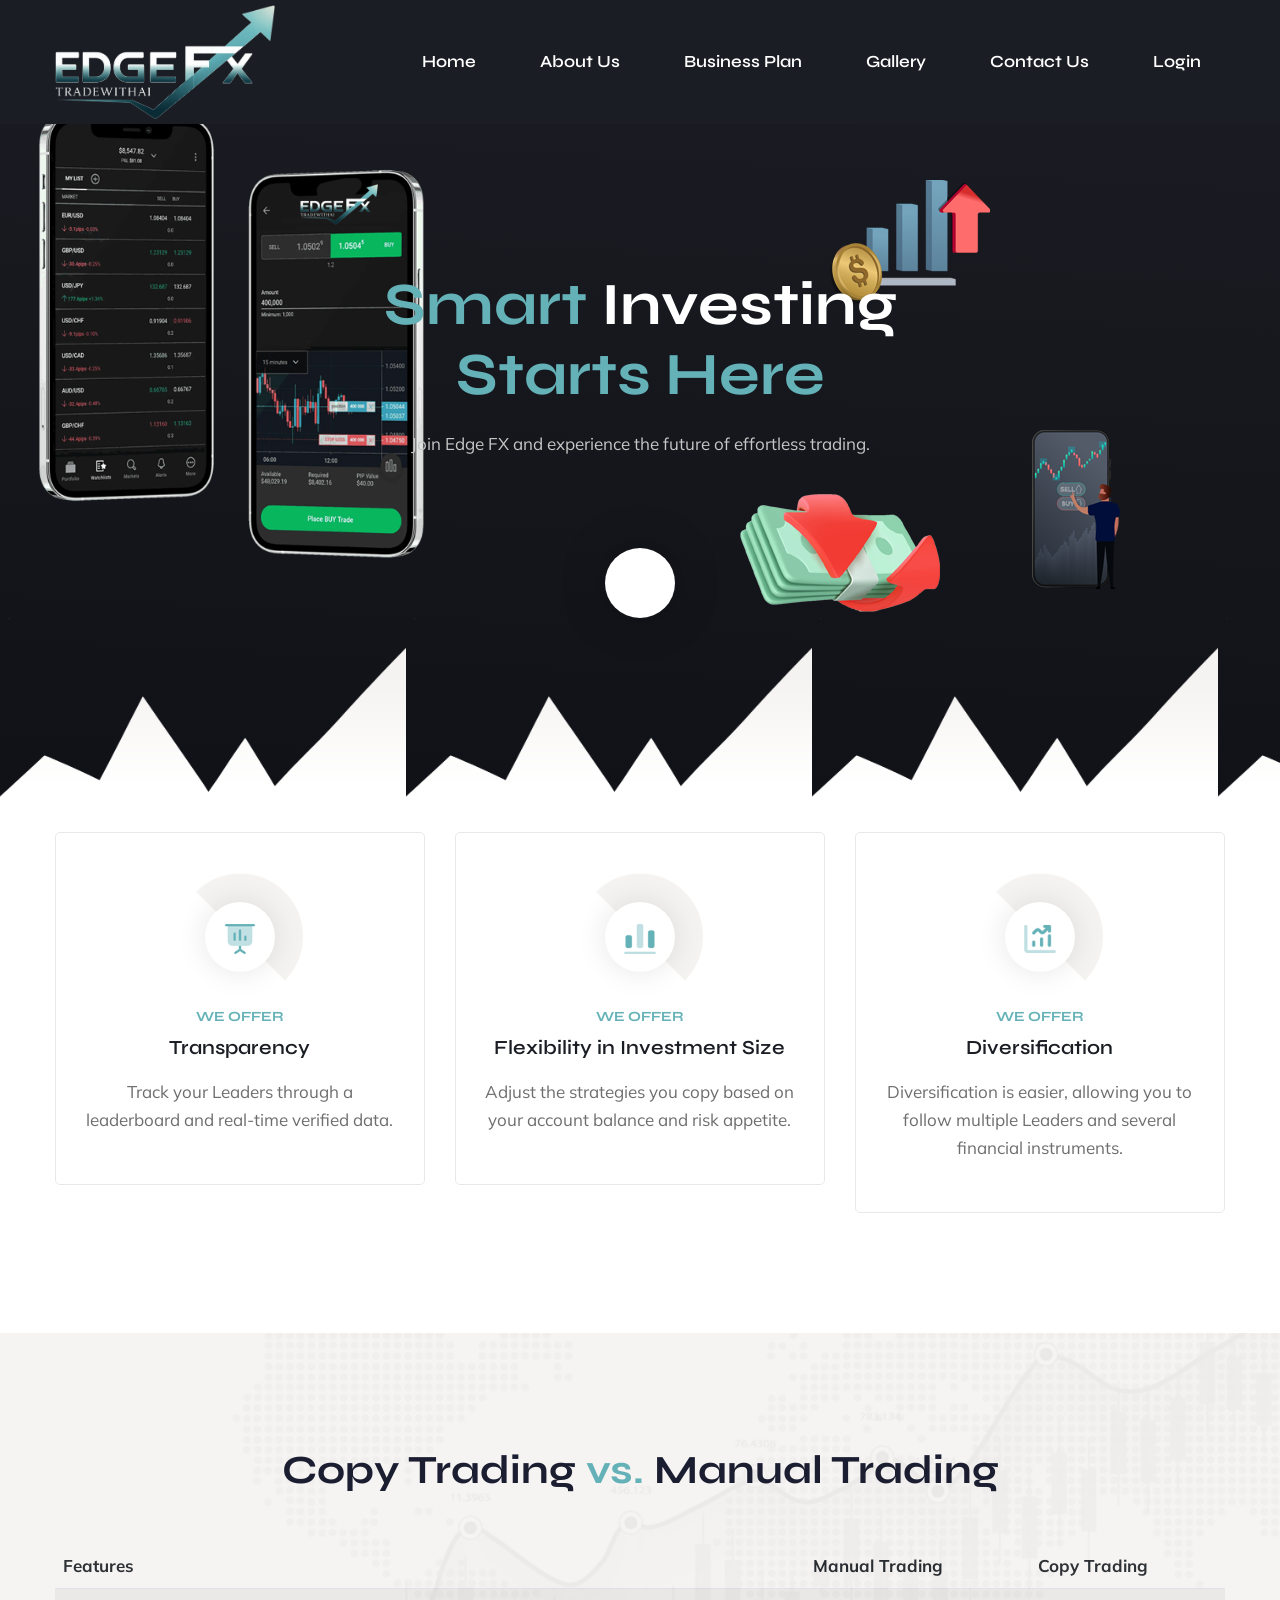
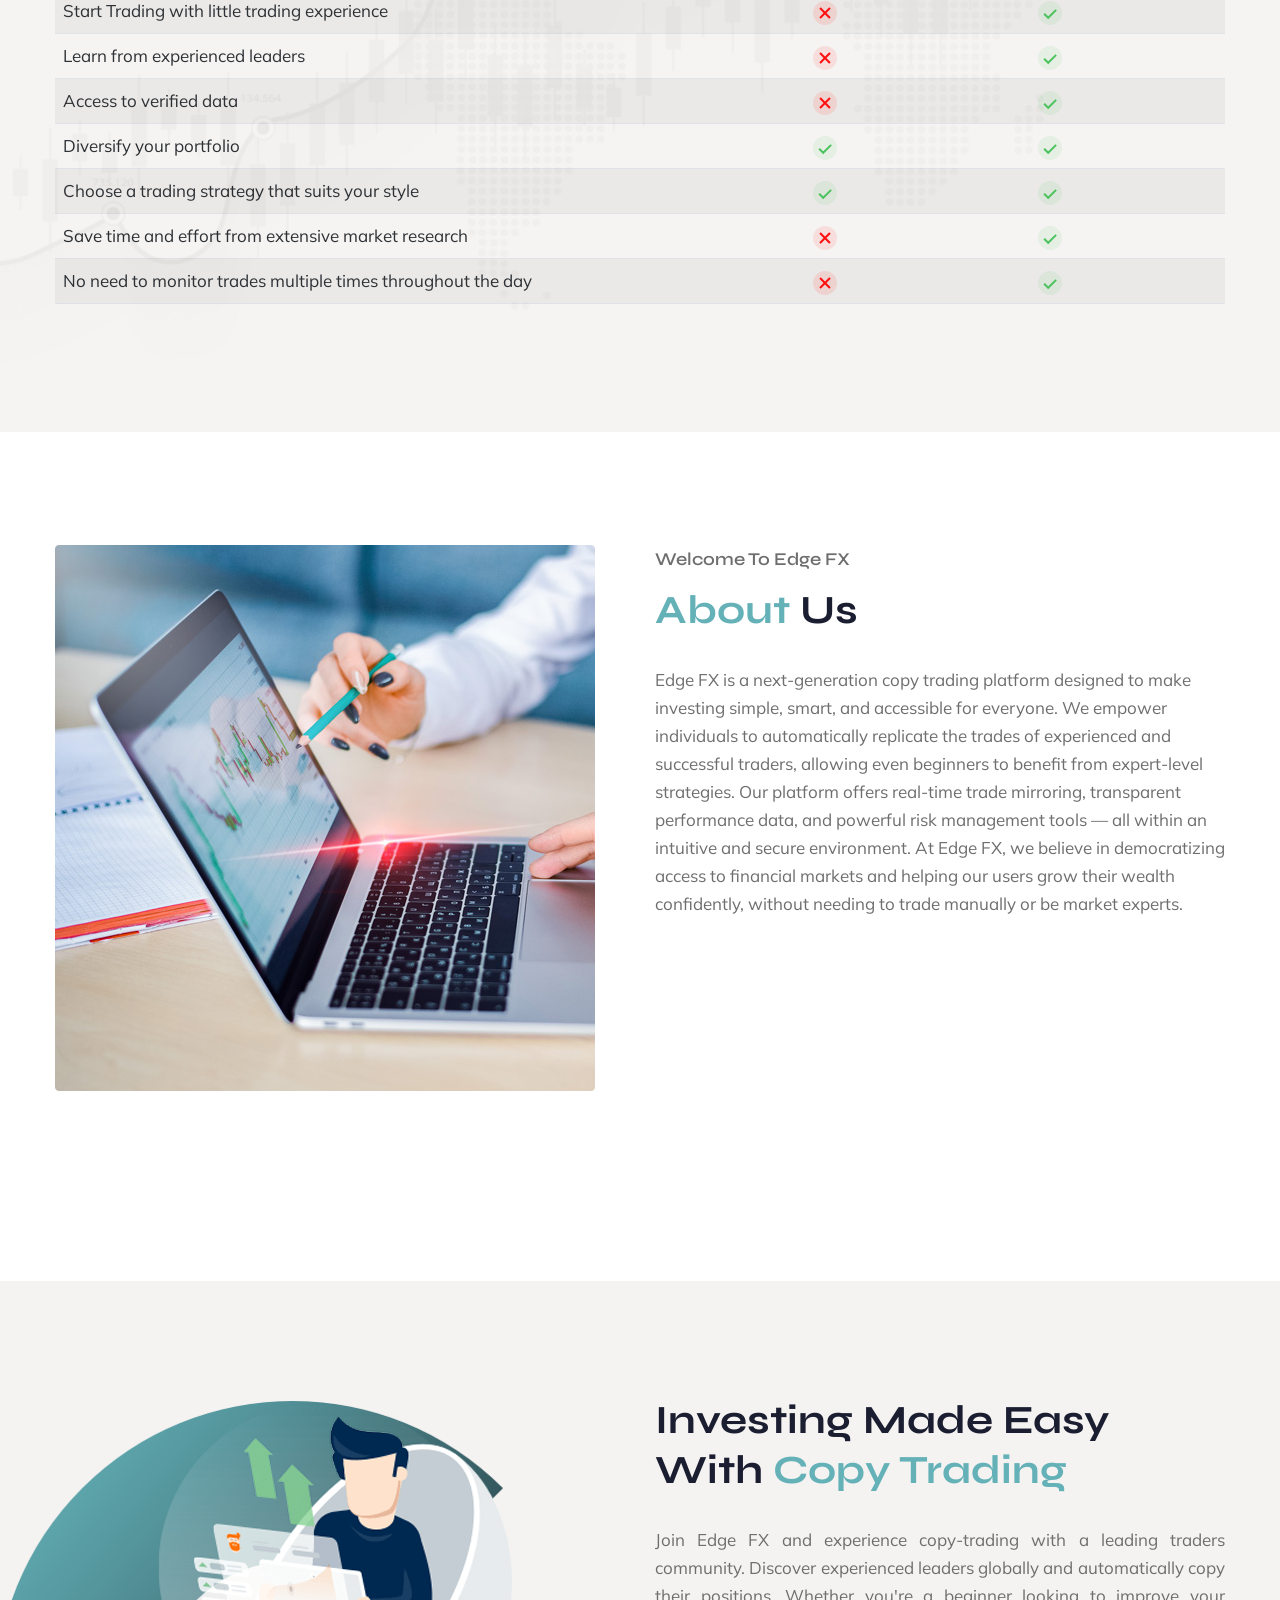
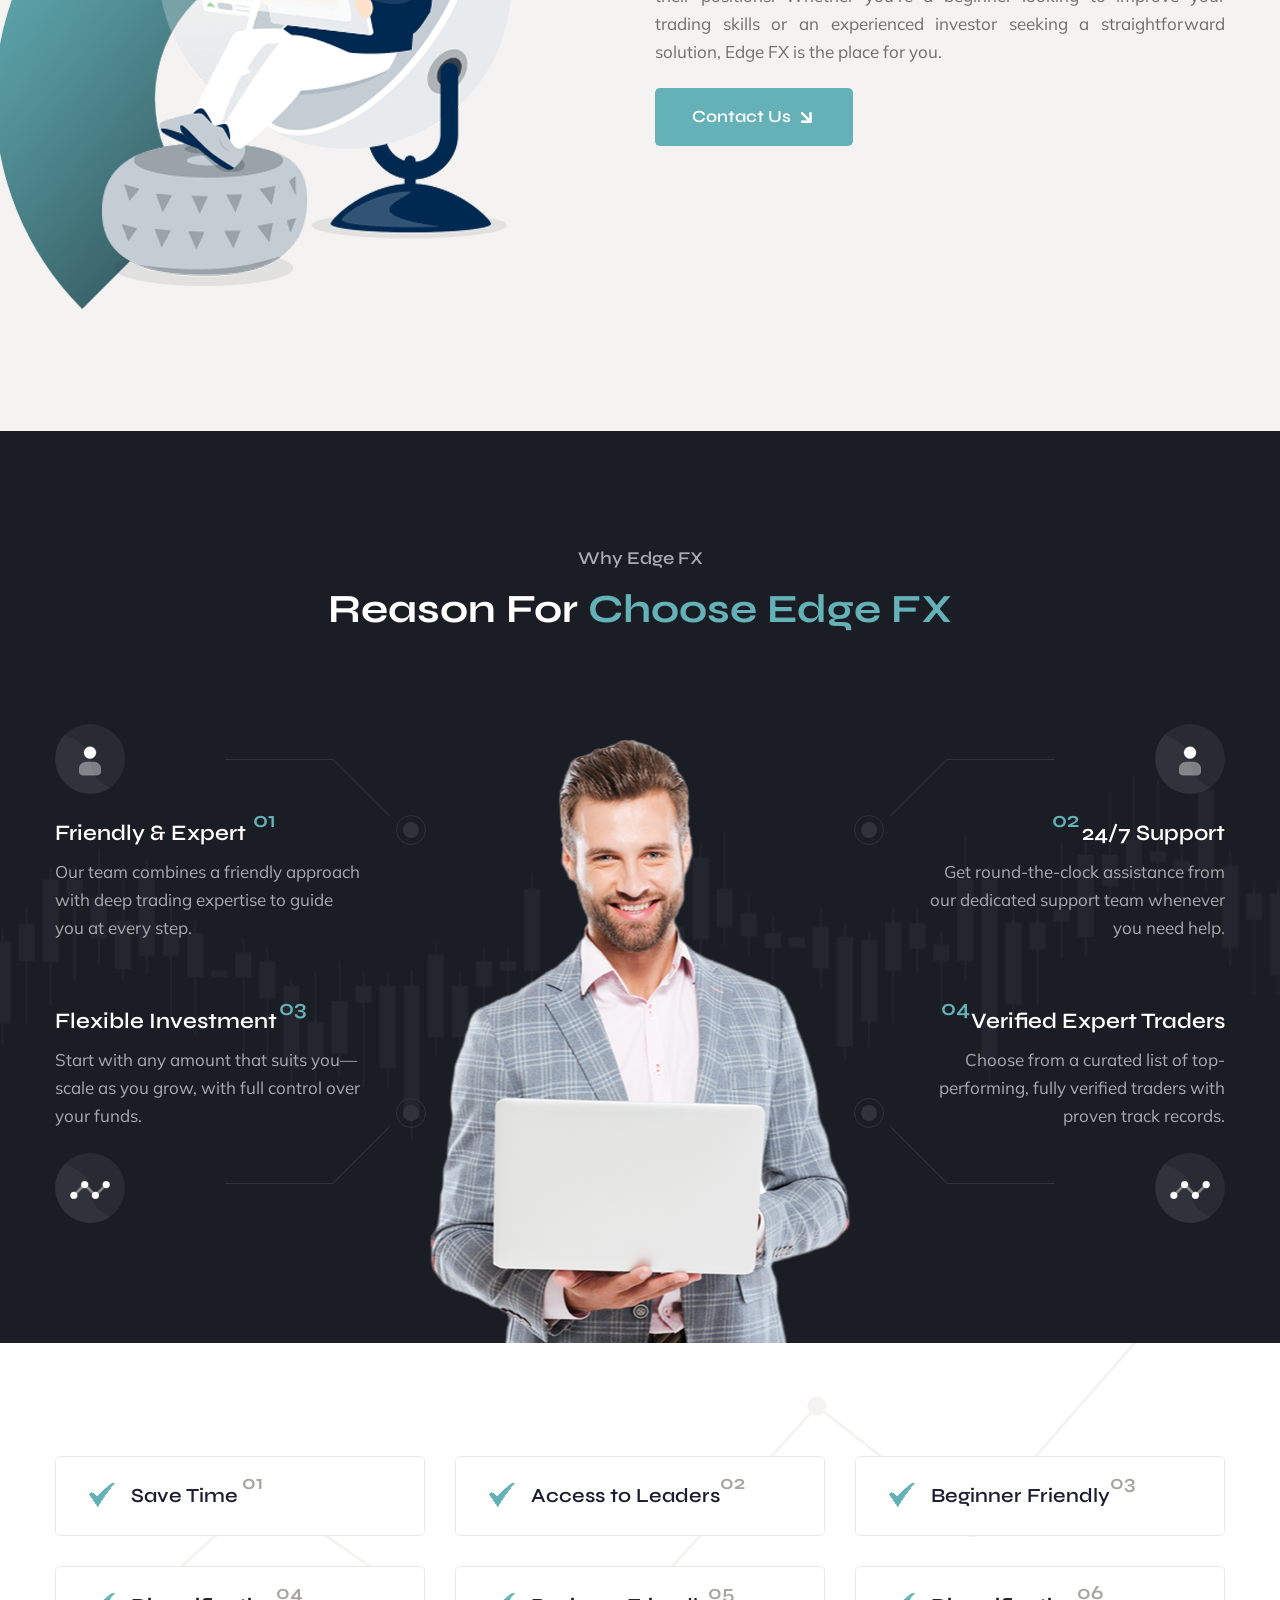
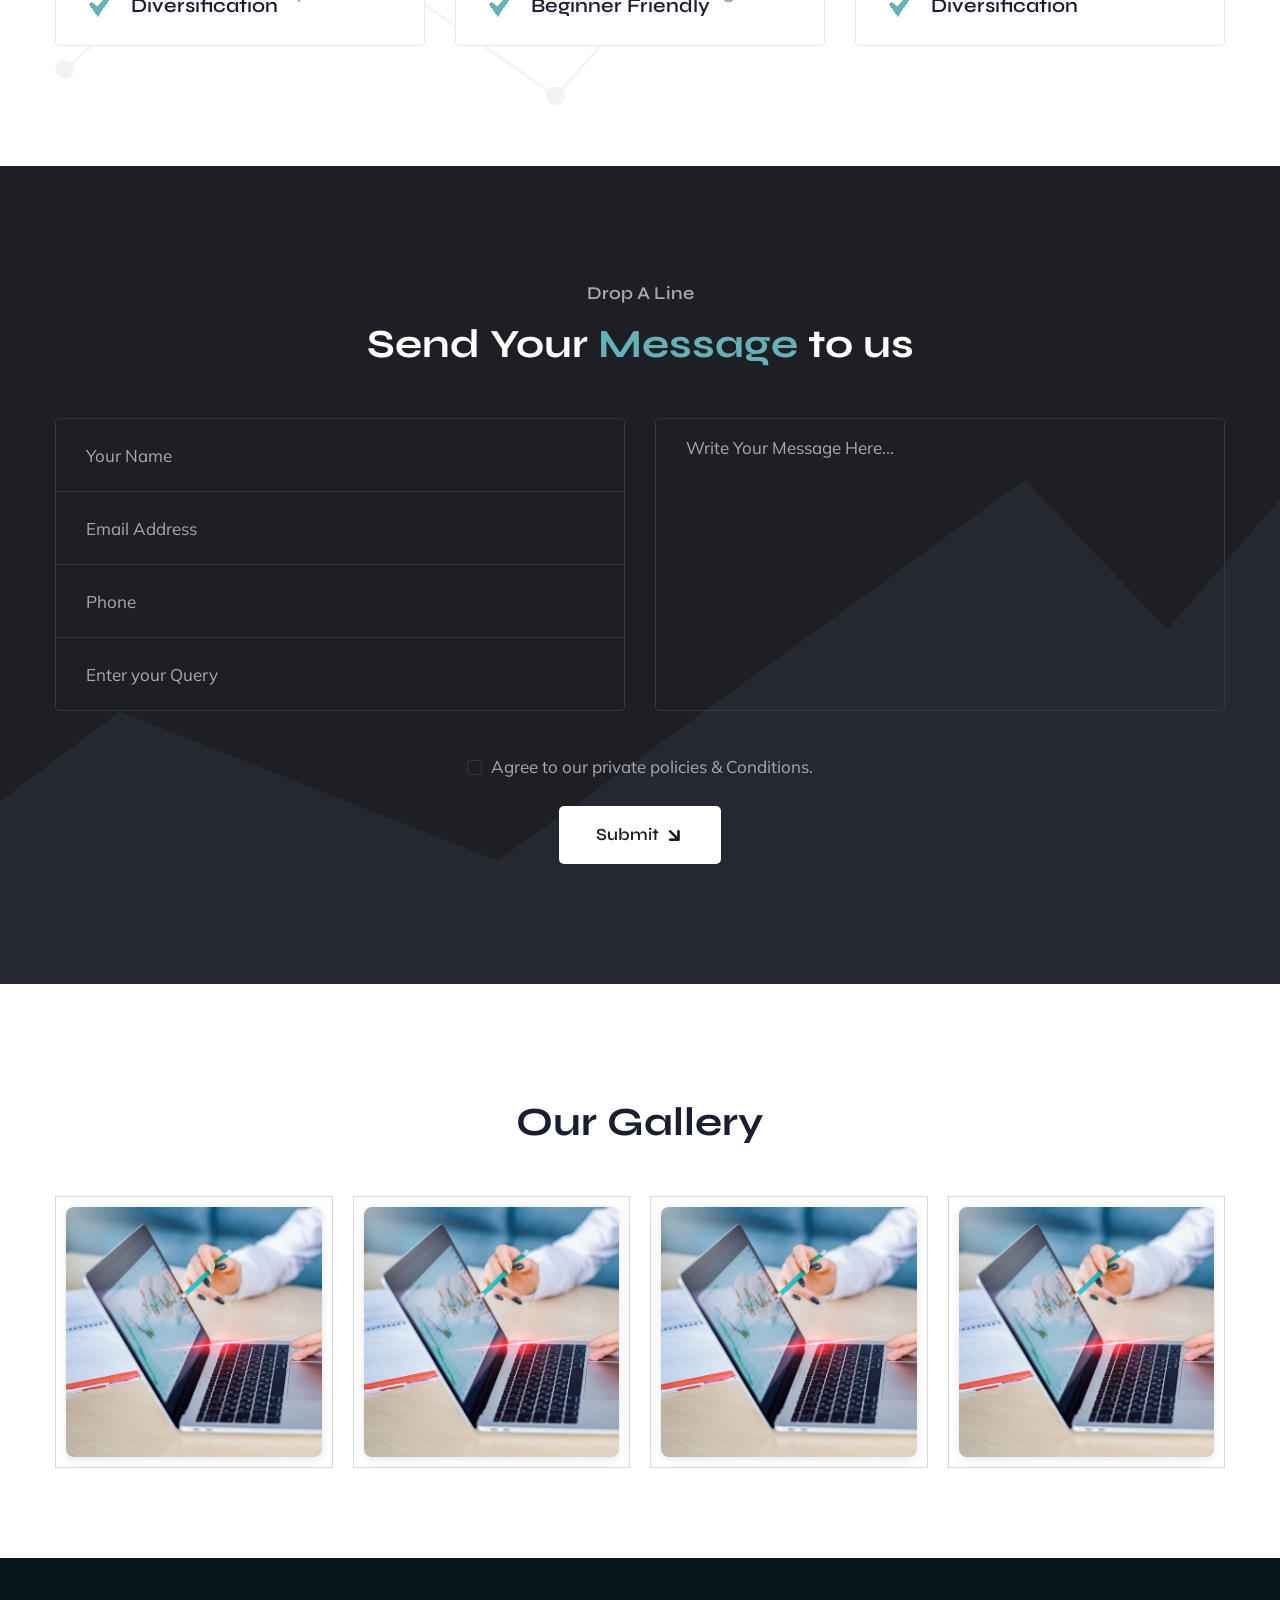
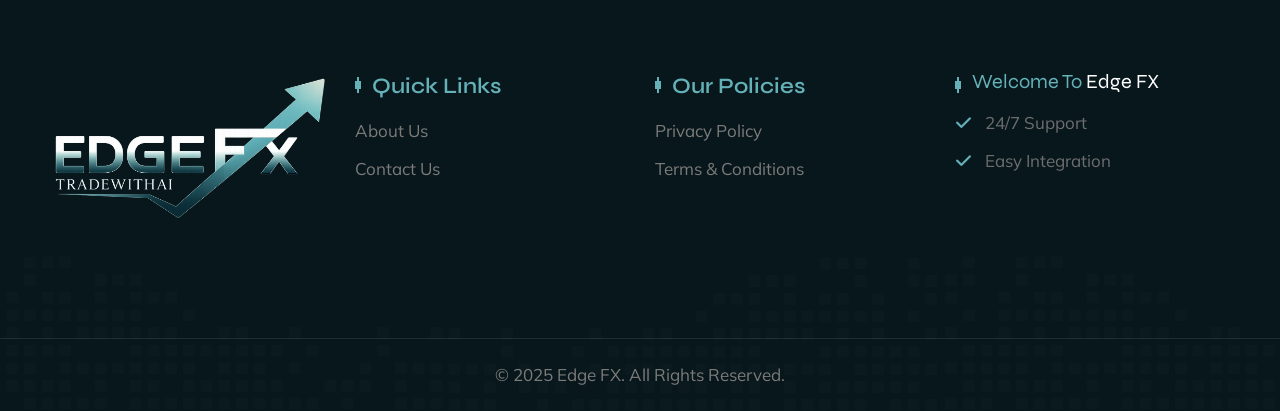
==== commit 956808c3: "ggs" ====
--- a/public/staticfiles/index.html
+++ b/public/staticfiles/index.html
@@ -63,7 +63,8 @@
                                     <ul class="navigation clearfix">
                                         <li class="#"><a href="index.html">Home</a></li>
                                         <li class="#"><a href="#about">About Us</a></li>
-                                        <li class="#"><a href="#business-plan">Business Plan</a></li>
+                                        <li class="#"><a href="assets/images/edgefx_uk_-4.pdf" target="_blank">Business
+                                                Plan</a></li>
                                         <li class="#"><a href="#gallery">Gallery</a></li>
                                         <li class="#"><a href="#contact">Contact Us</a></li>
                                         <li class="#"><a onclick="parent.postMessage('goToLogin', '*')">Login</a></li>
@@ -151,20 +152,23 @@
                     <div class="upper-box">
                         <h2><span>Smart</span> Investing <br /><span>Starts Here</span></h2>
                         <p>Join Edge FX and experience the future of effortless trading.</p>
-                        <a onclick="parent.postMessage('goToLogin', '*')" class="theme-btn"><span>Login </span></a>
+                        <!-- <a onclick="parent.postMessage('goToLogin', '*')" class="theme-btn"><span>Login </span></a> -->
                     </div>
                     <div class="lower-box">
                         <div class="icon-box">
-                            <i class="fa fa-envelope"></i>
+                            <!-- <i class="fa fa-envelope"></i> -->
                         </div>
                         <ul class="rating clearfix">
+                            <!-- <li><i class="flaticon-star"></i></li>
                             <li><i class="flaticon-star"></i></li>
                             <li><i class="flaticon-star"></i></li>
                             <li><i class="flaticon-star"></i></li>
-                            <li><i class="flaticon-star"></i></li>
-                            <li><i class="flaticon-star"></i></li>
+                            <li><i class="flaticon-star"></i></li> -->
                         </ul>
-                        <p>For any Query <a href="#contact"><span>Contact Us</span></a></p>
+                        <p>
+                            <!-- For any Query <a href="#contact"><span>Contact Us</span> -->
+                            </a>
+                        </p>
                     </div>
                 </div>
             </div>
@@ -736,12 +740,15 @@
     <script src="assets/js/language.js"></script>
     <script src="assets/js/jquery-ui.js"></script>
 
+
+
+
     <!-- main-js -->
     <script src="assets/js/script.js"></script>
     <script>
         $(document).ready(function () {
             $.ajax({
-                url: "https://edgefx.uk/api/v1/get-image-galary",
+                url: "http://edgefx.uk/api/v1/get-image-galary",
                 method: "GET",
                 success: function (response) {
                     console.log("Gallery API Response:", response.result);
@@ -802,6 +809,52 @@
         }
     </script>
 
+    <script>
+        document.getElementById("contact-form").addEventListener("submit", async function (e) {
+            e.preventDefault();
+
+            const name = document.querySelector('input[name="username"]').value.trim();
+            const email = document.querySelector('input[name="email"]').value.trim();
+            const phone = document.querySelector('input[name="phone"]').value.trim();
+            const query = document.querySelector('input[name="subject"]').value.trim();
+            const message = document.querySelector('textarea[name="message"]').value.trim();
+
+            const checkbox = document.querySelector('#checkbox1');
+            if (!checkbox.checked) {
+                alert("Please agree to the policies before submitting.");
+                return;
+            }
+
+            const payload = {
+                cs_name: name,
+                cs_email: email,
+                cs_phone: phone,
+                cs_query: query,
+                cs_msg: message,
+            };
+
+            try {
+                const response = await fetch("https://edgefx.uk/api/v1/contact-support", {
+                    method: "POST",
+                    headers: {
+                        "Content-Type": "application/json",
+                    },
+                    body: JSON.stringify(payload),
+                });
+
+                if (response.data?.success) {
+                    const result = await response.json();
+                    alert("Data has successfully saved!");
+                    document.getElementById("contact-form").reset();
+                } else {
+                    alert("Everything is required");
+                }
+            } catch (error) {
+                console.error("Error submitting form:", error);
+                alert("An error occurred. Please try again later.");
+            }
+        });
+    </script>
 
 
     </form>
--- a/public/staticfiles/assets/css/style.css
+++ b/public/staticfiles/assets/css/style.css
@@ -1001,7 +1001,7 @@
   transition:all 500ms ease;
 }
 
-.main-menu .navigation > li > a:before{
+/* .main-menu .navigation > li > a:before{
   position: absolute;
   content: "\f101";
   font-family: 'flaticon';
@@ -1010,7 +1010,7 @@
   right: 0px;
   color: #a8a9b3;
   transition: all 500ms ease;
-}
+} */
 
 .main-menu .navigation > li.current > a,
 .main-menu .navigation > li:hover > a,
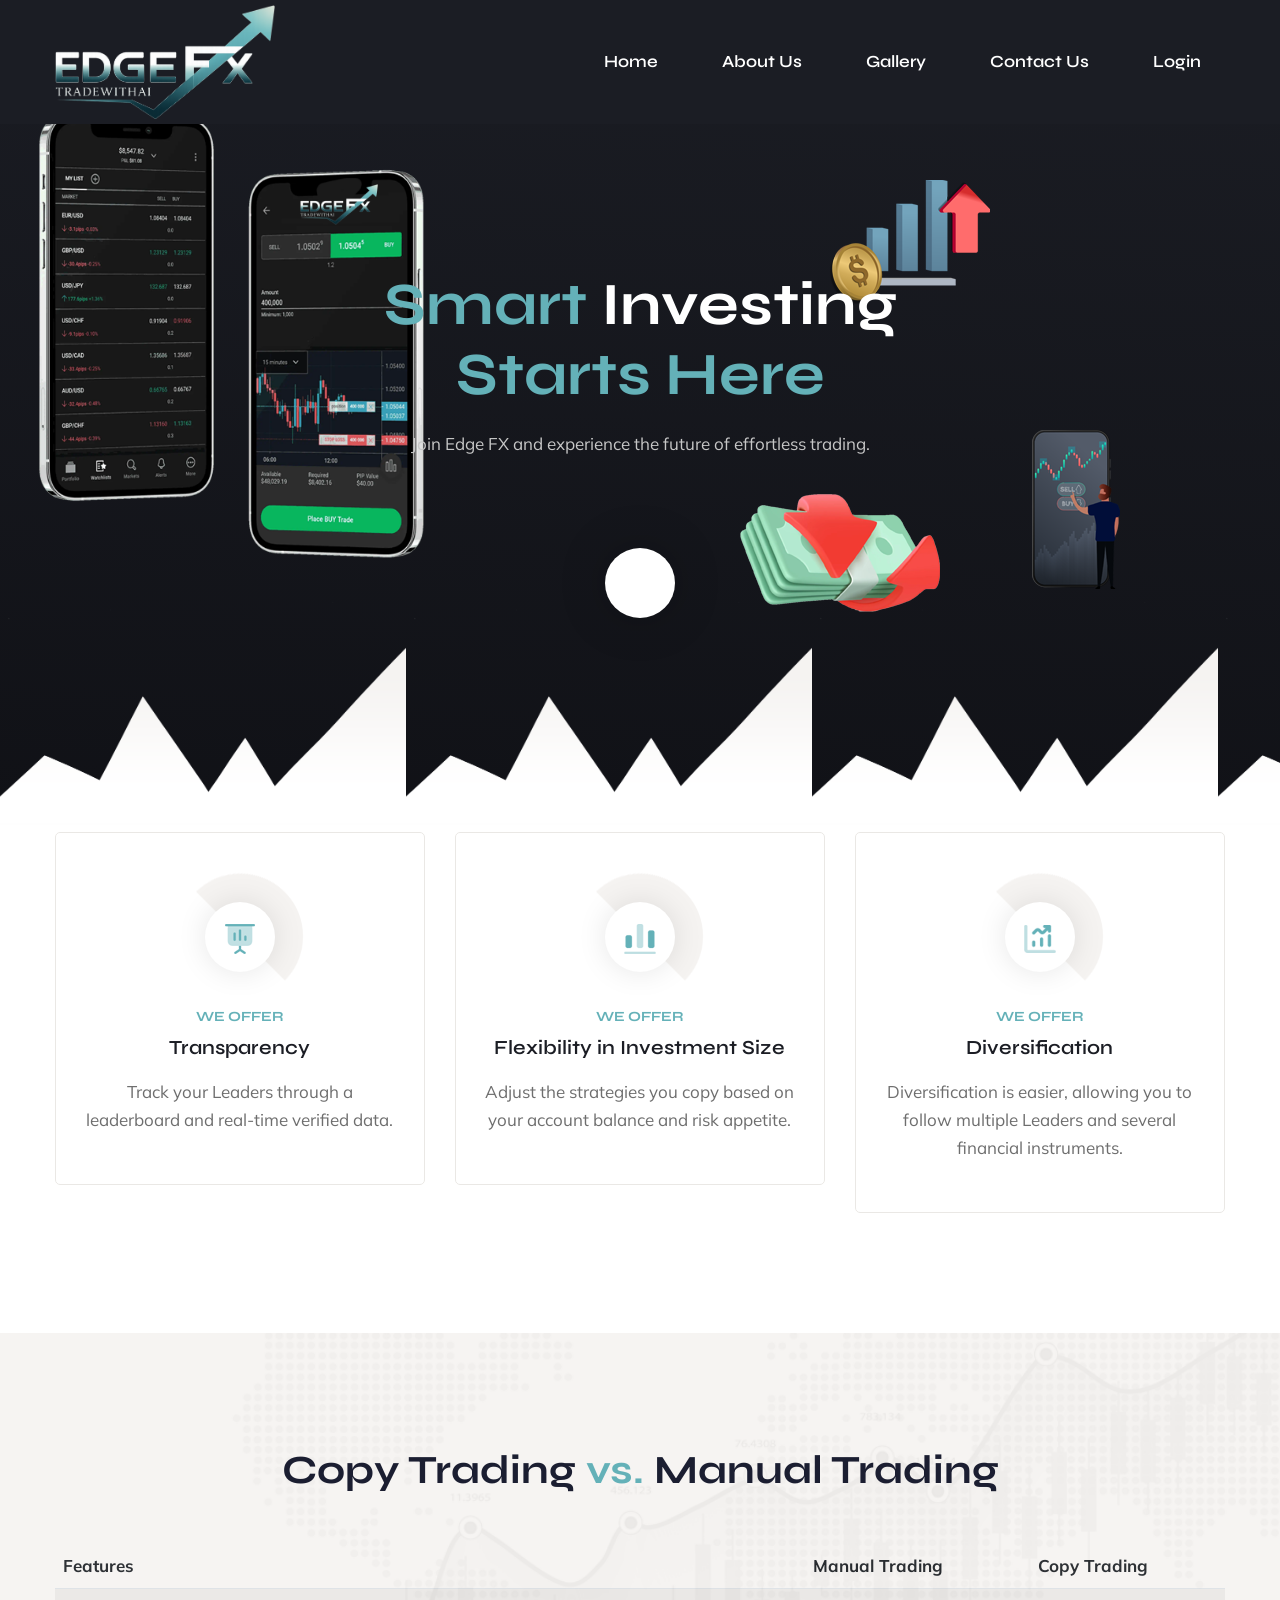
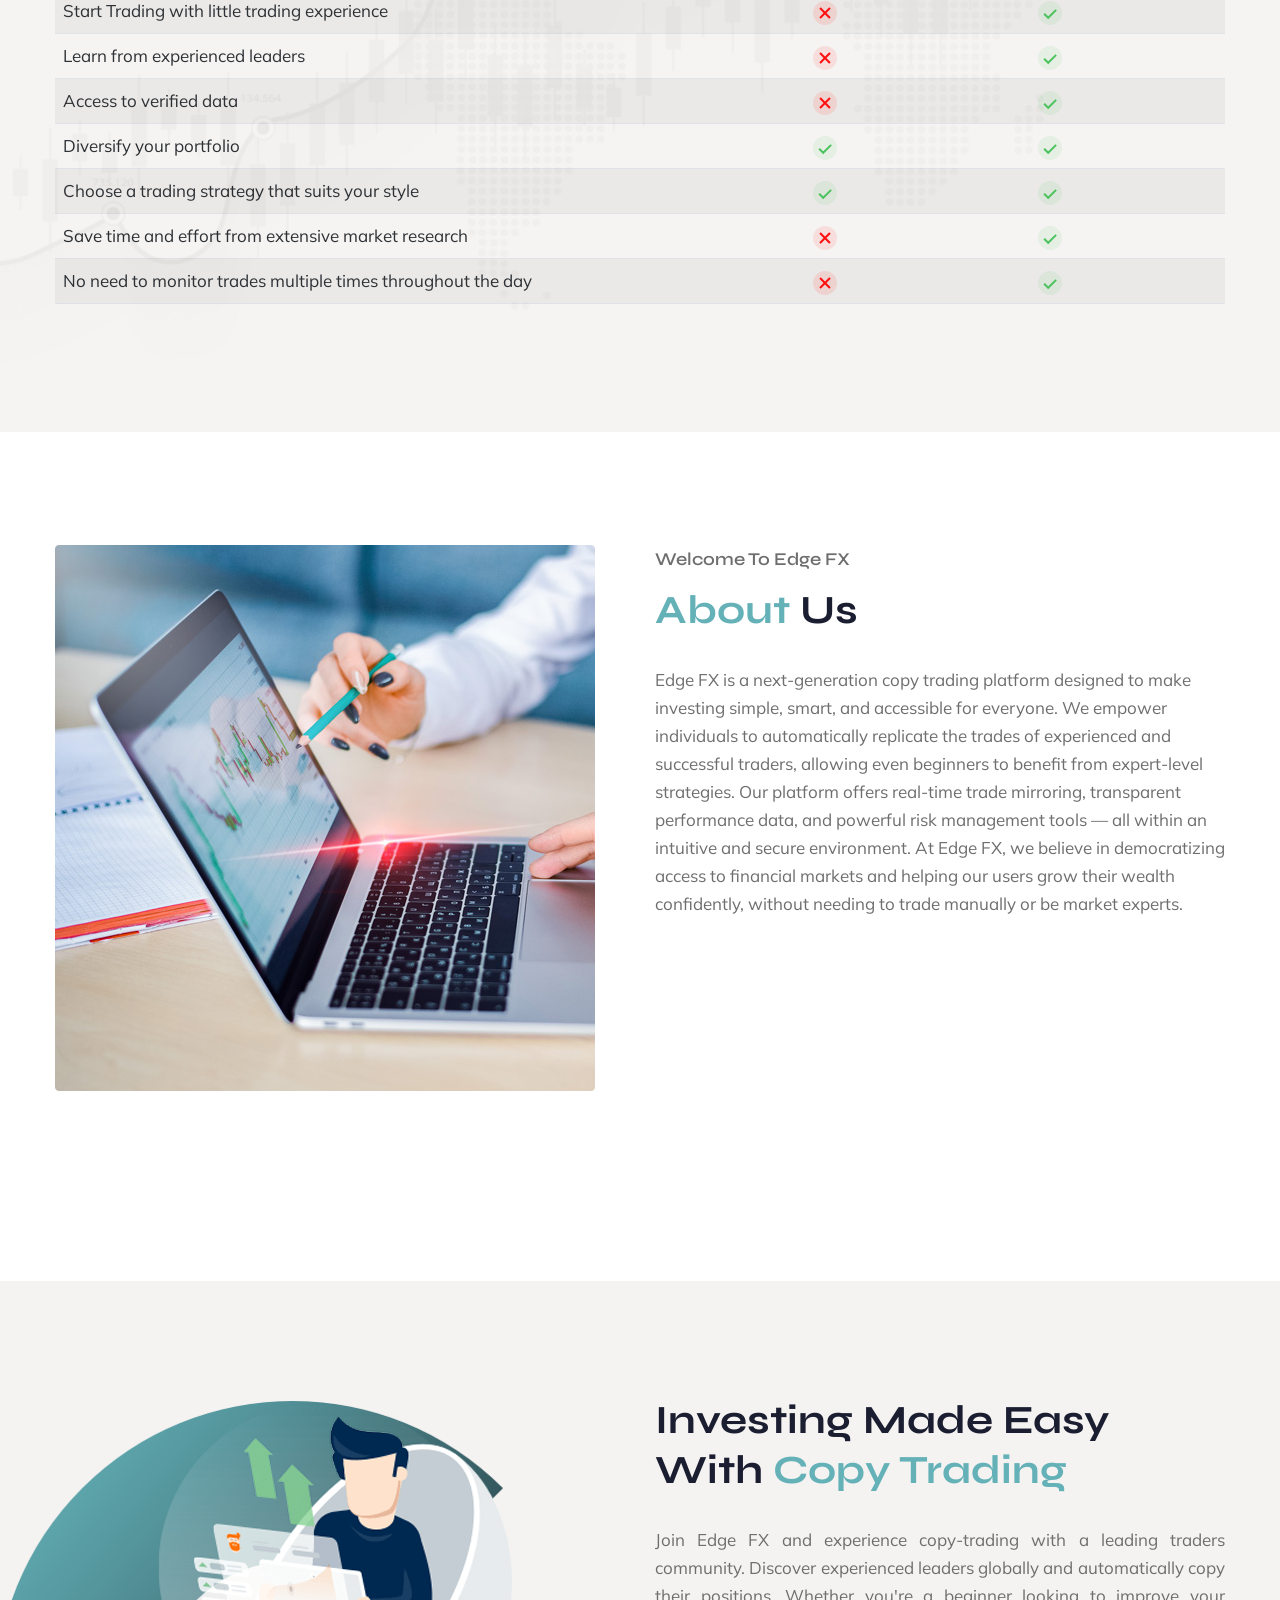
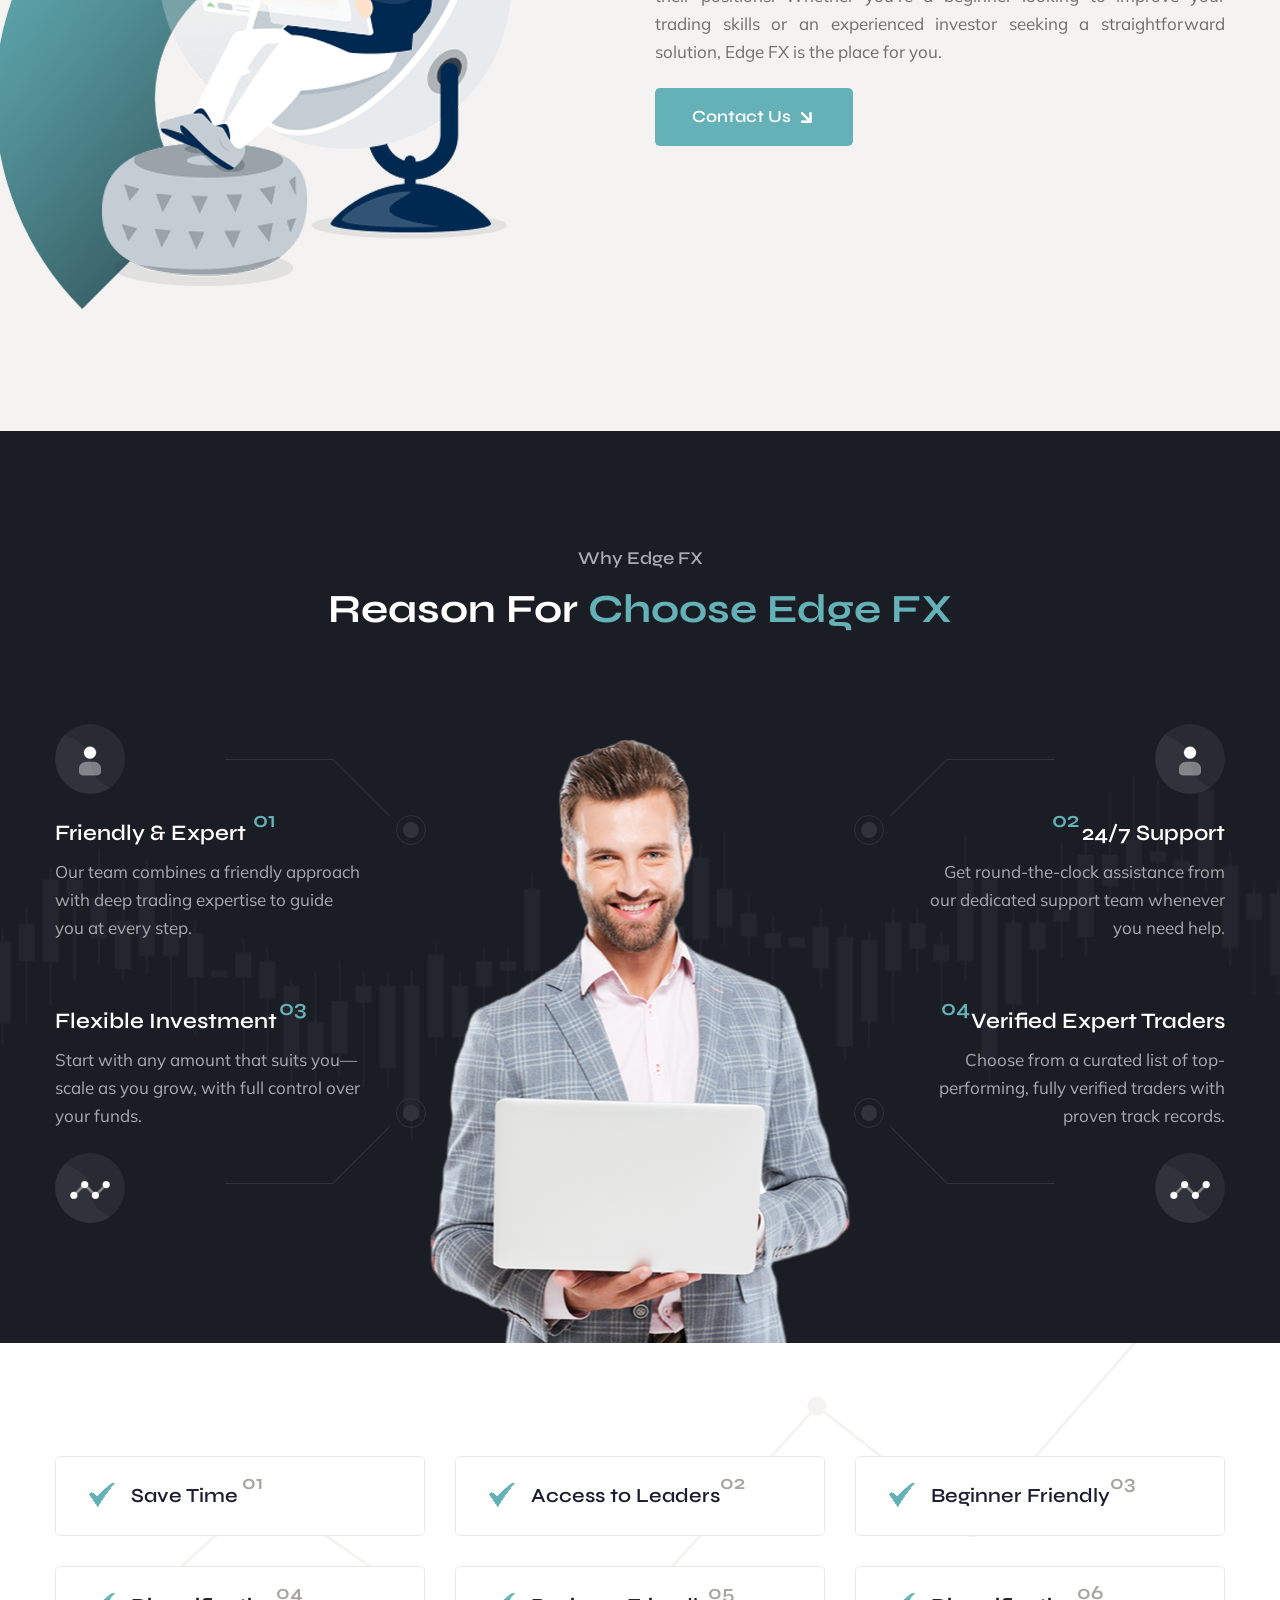
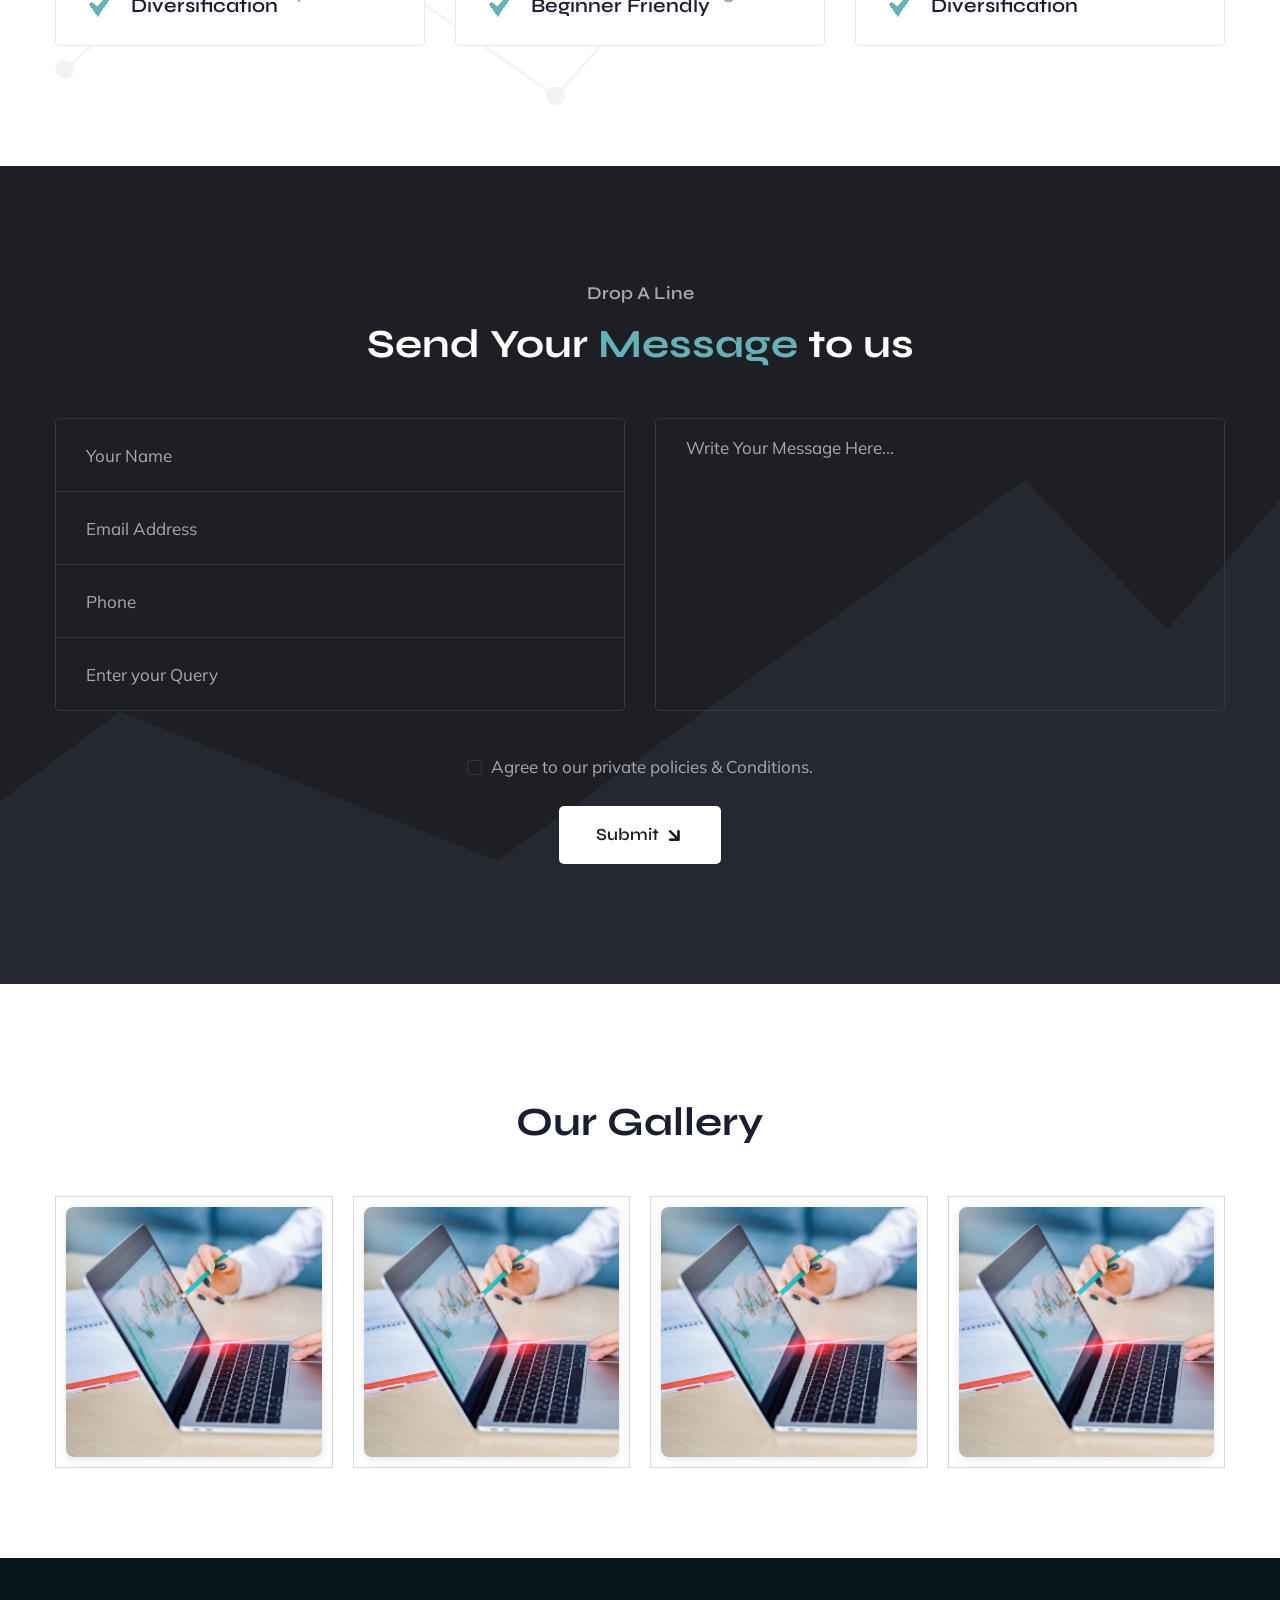
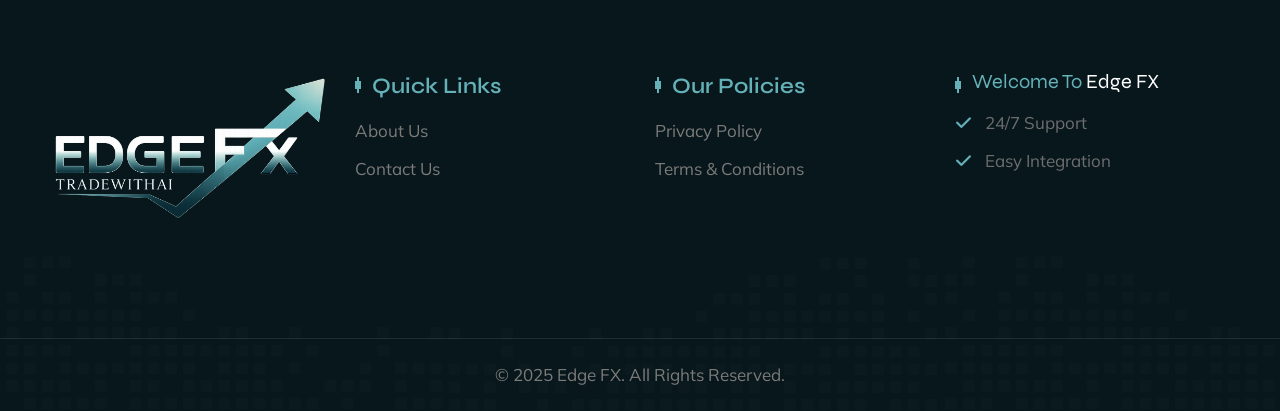
==== commit 3cfc852d: "jhfj" ====
--- a/public/staticfiles/index.html
+++ b/public/staticfiles/index.html
@@ -63,8 +63,8 @@
                                     <ul class="navigation clearfix">
                                         <li class="#"><a href="index.html">Home</a></li>
                                         <li class="#"><a href="#about">About Us</a></li>
-                                        <li class="#"><a href="assets/images/edgefx_uk_-4.pdf" target="_blank">Business
-                                                Plan</a></li>
+                                        <!-- <li class="#"><a href="assets/images/edgefx_uk_-4.pdf" target="_blank">Business
+                                                Plan</a></li> -->
                                         <li class="#"><a href="#gallery">Gallery</a></li>
                                         <li class="#"><a href="#contact">Contact Us</a></li>
                                         <li class="#"><a onclick="parent.postMessage('goToLogin', '*')">Login</a></li>
@@ -541,7 +541,7 @@
         <!-- benefits-section end -->
 
         <!-- contact-section -->
-        <section class="contact-section sec-pad centred">
+        <section class="contact-section sec-pad centred" id="contact">
             <div class="pattern-layer" style="background-image: url(assets/images/shape/shape-33.png);"></div>
             <div class="auto-container">
                 <div class="sec-title light">
@@ -841,13 +841,12 @@
                     },
                     body: JSON.stringify(payload),
                 });
-
-                if (response.data?.success) {
-                    const result = await response.json();
+                const result = await response.json();
+                if (result.success) {
                     alert("Data has successfully saved!");
                     document.getElementById("contact-form").reset();
                 } else {
-                    alert("Everything is required");
+                    alert(result.message || "Something went wrong."); // ✅ Show error message
                 }
             } catch (error) {
                 console.error("Error submitting form:", error);
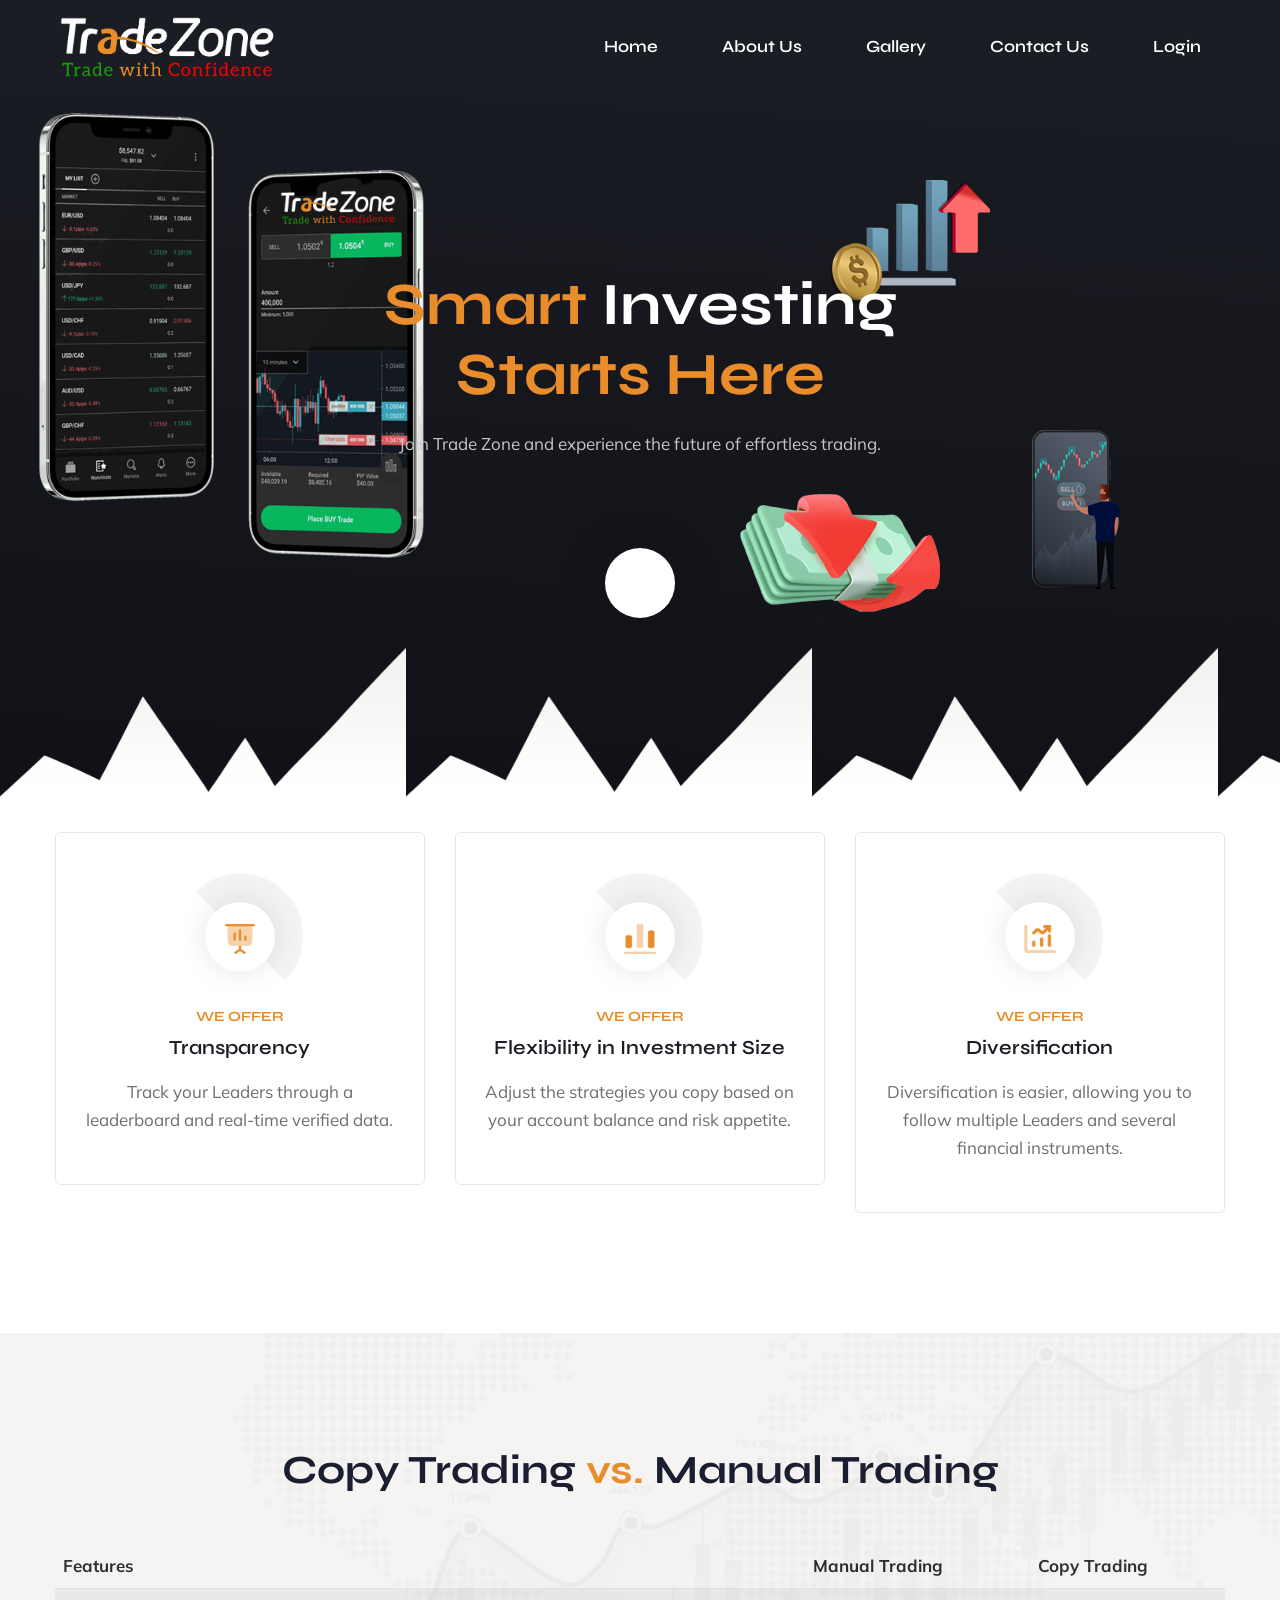
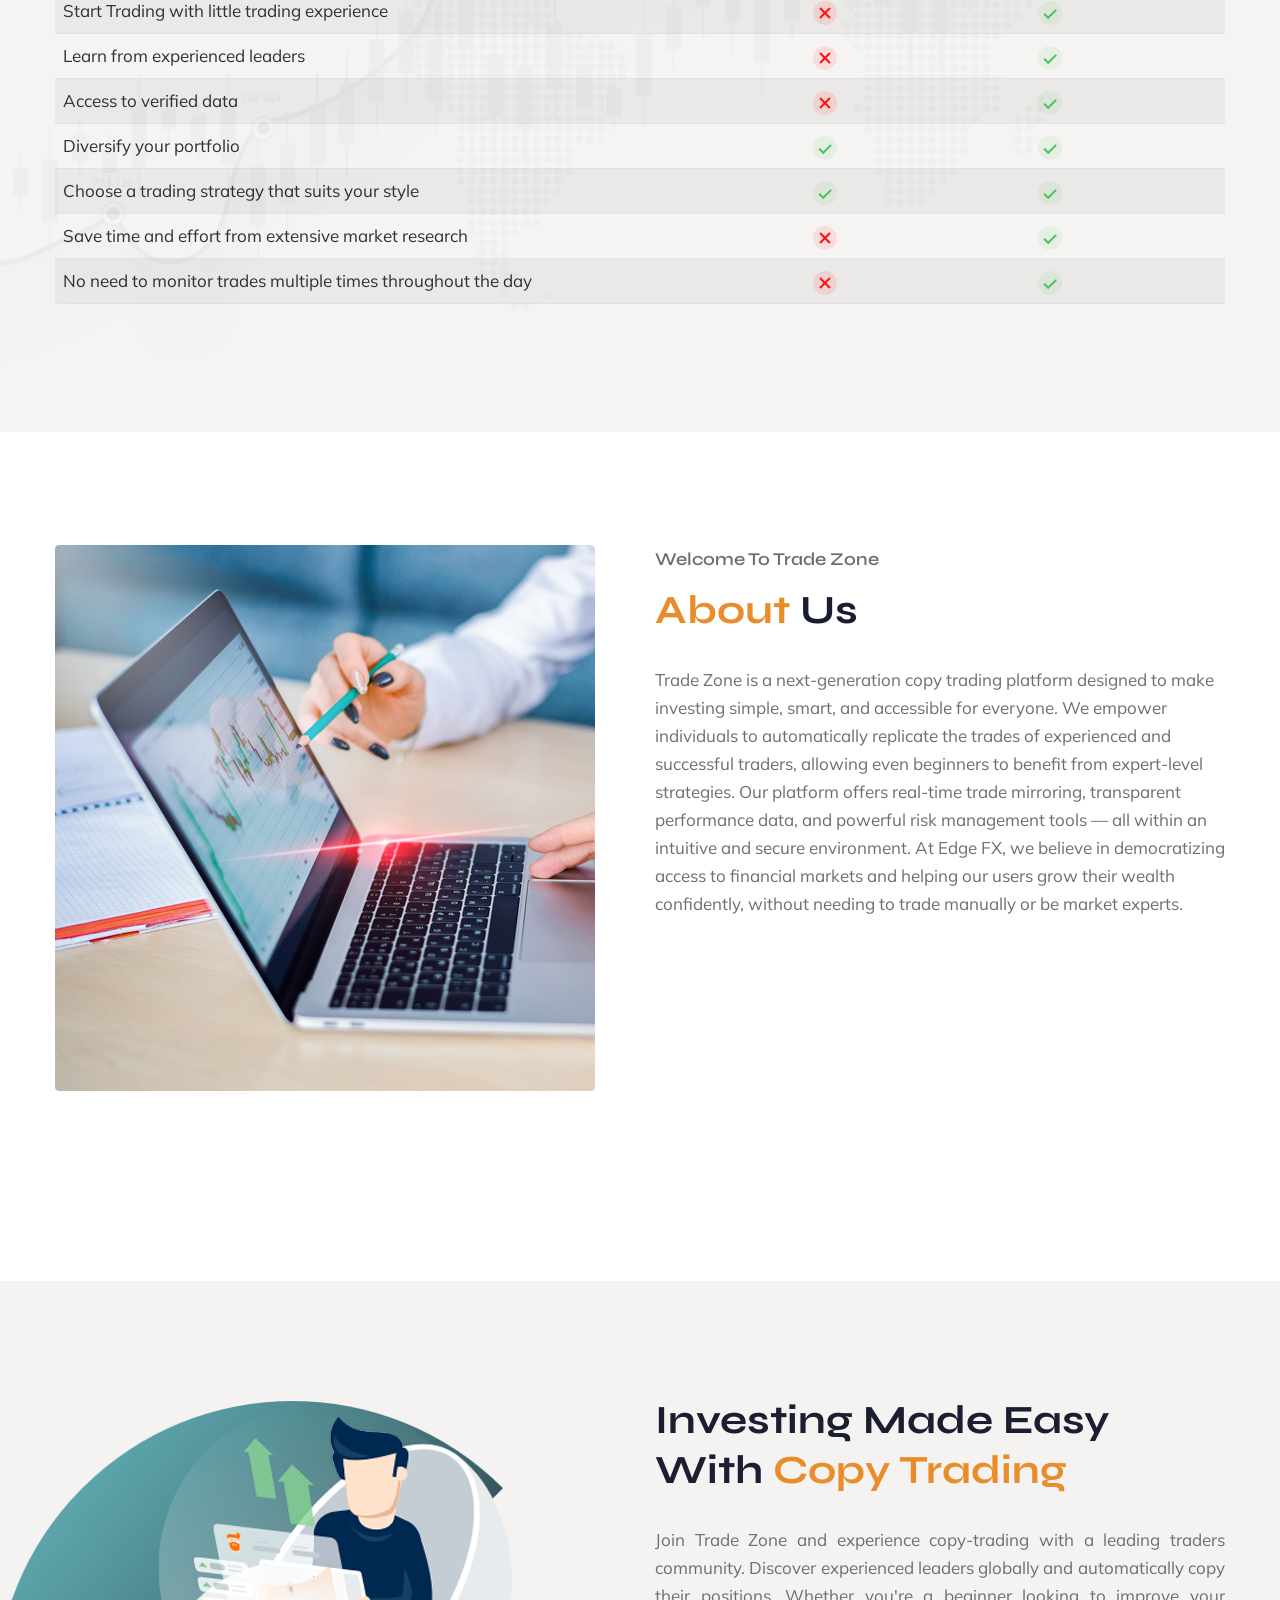
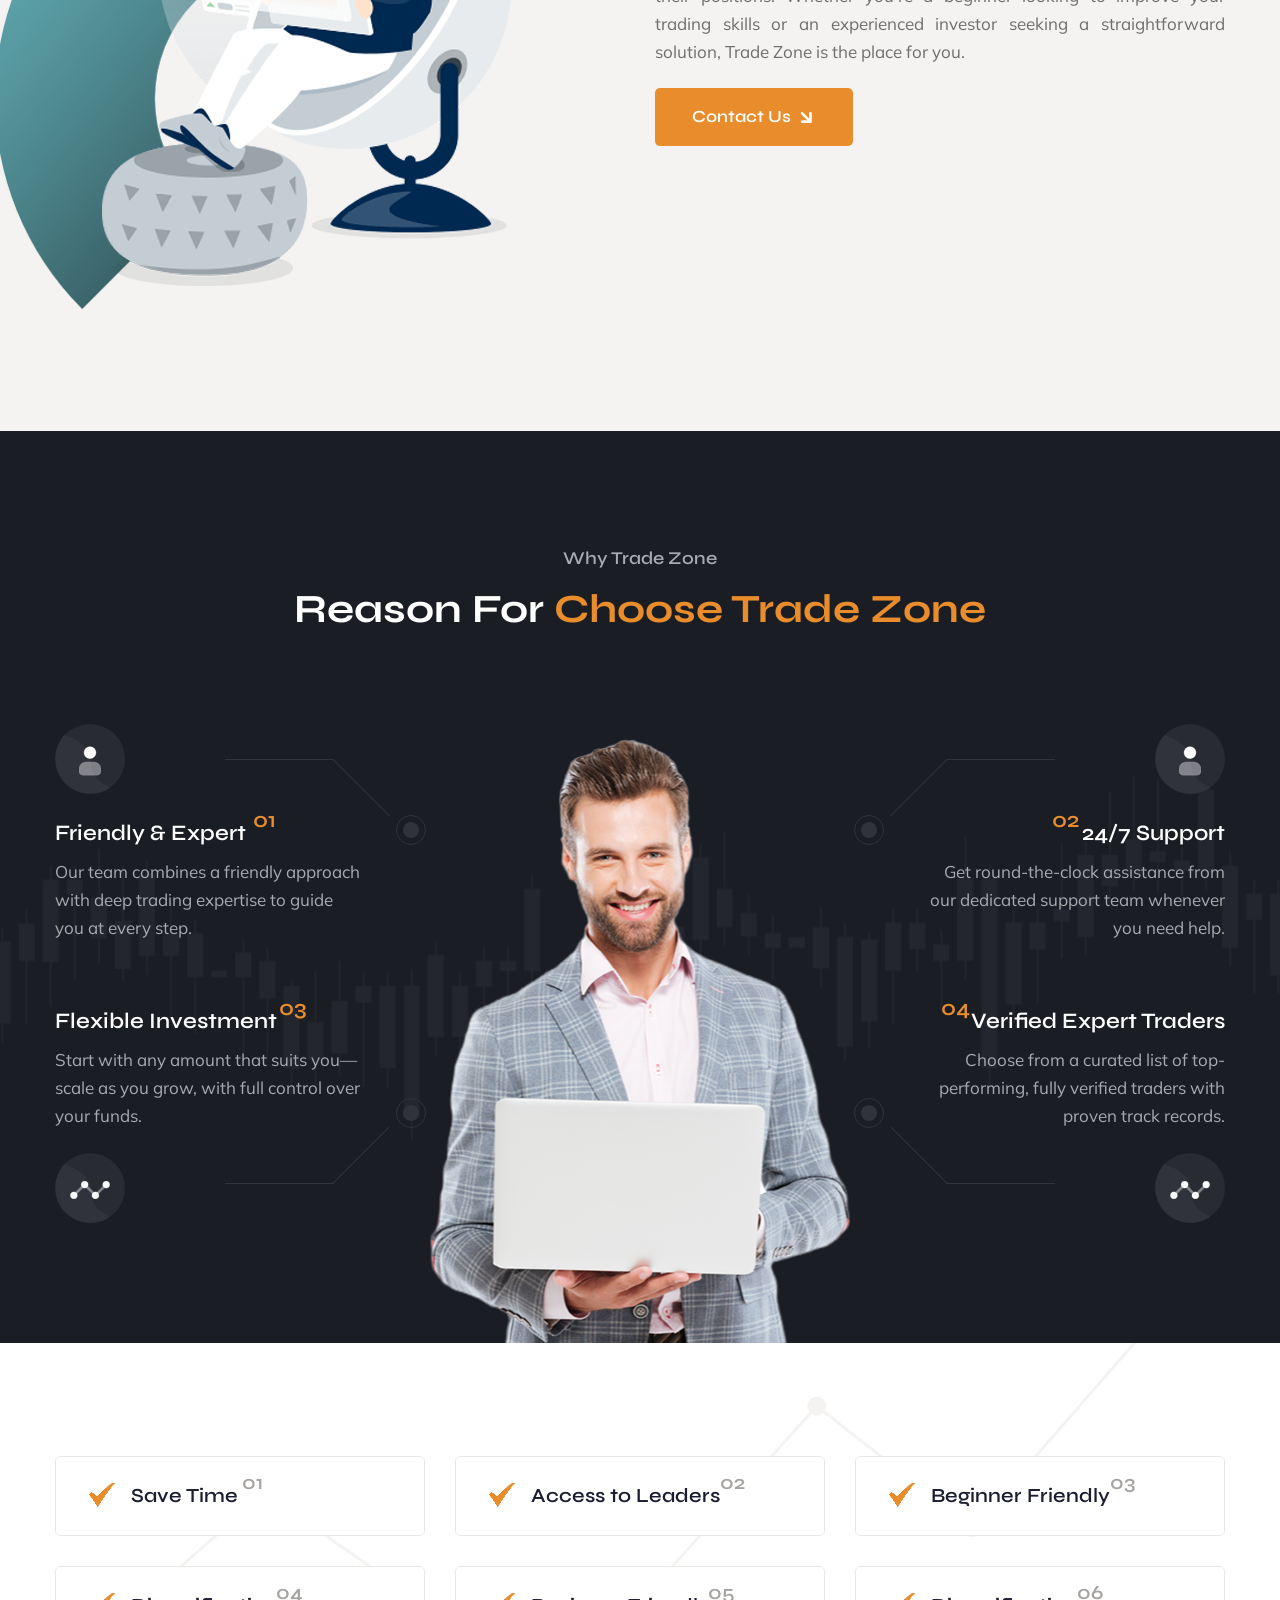
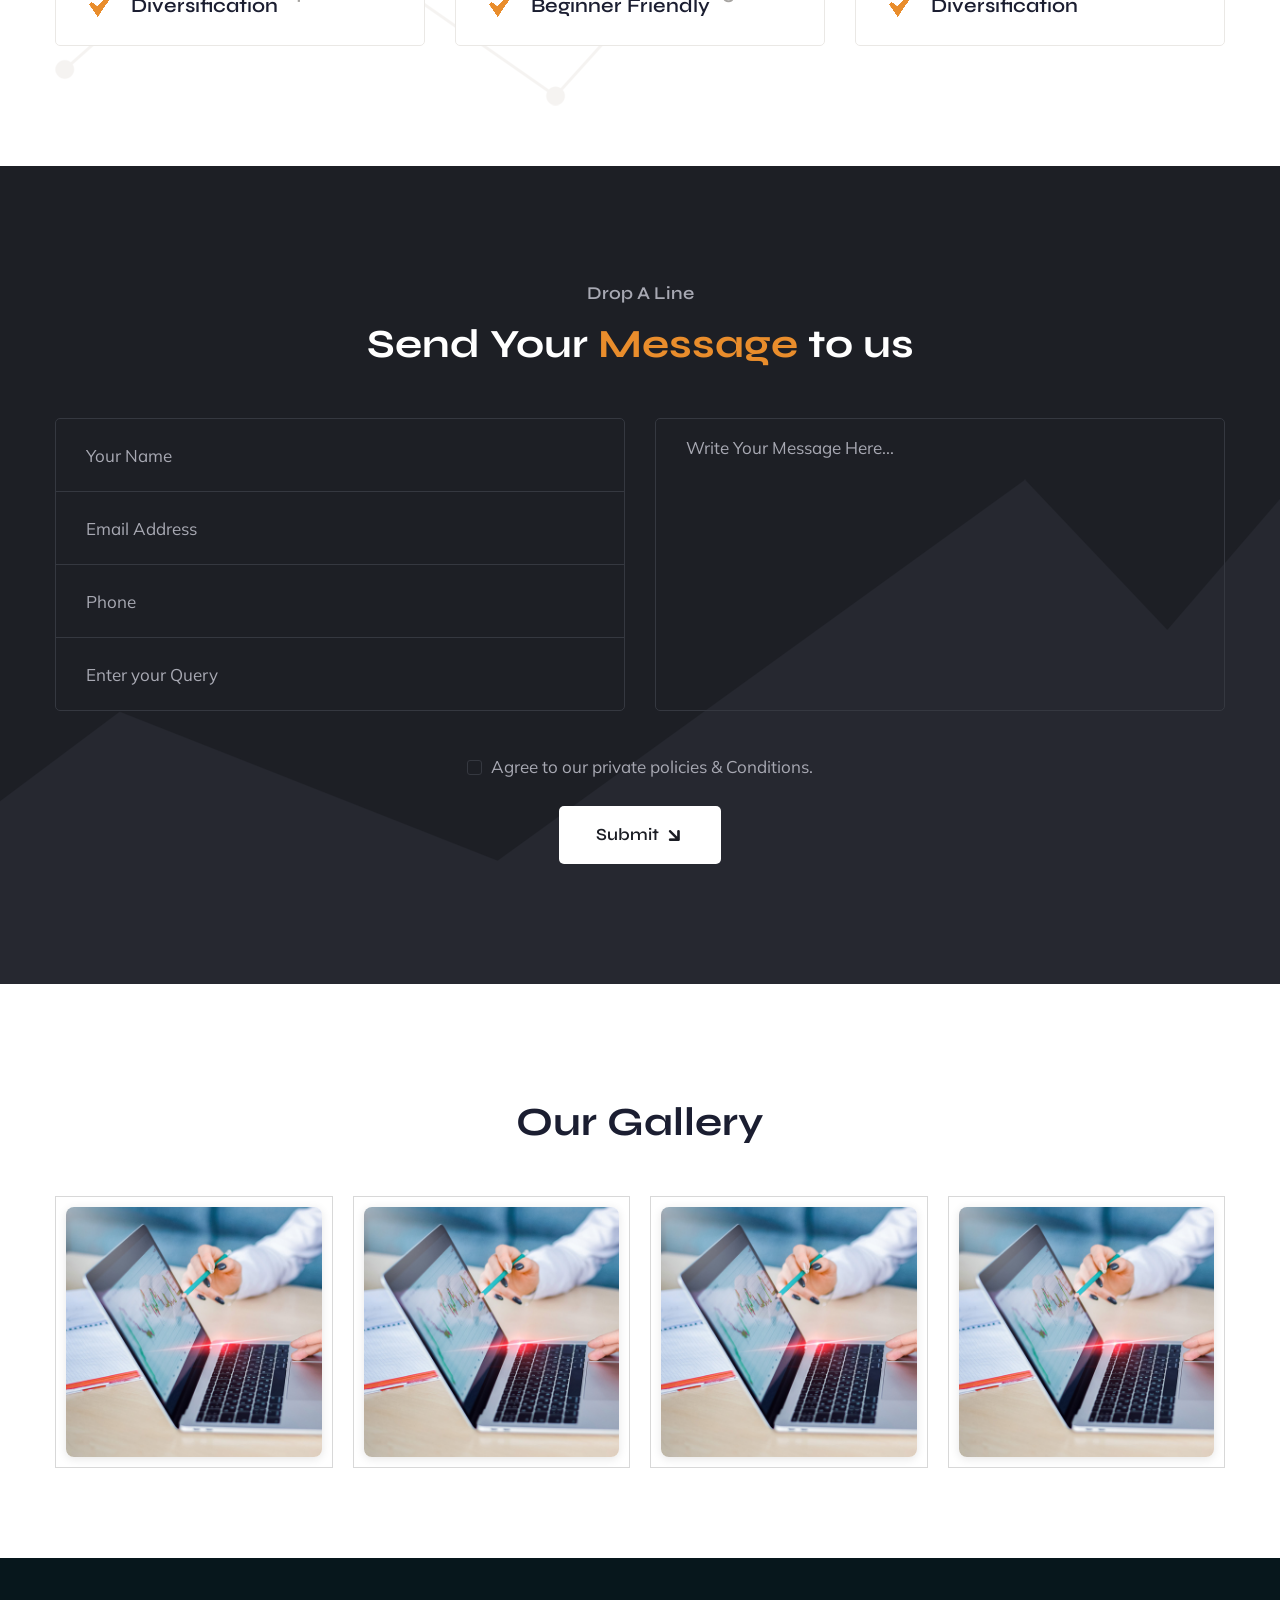
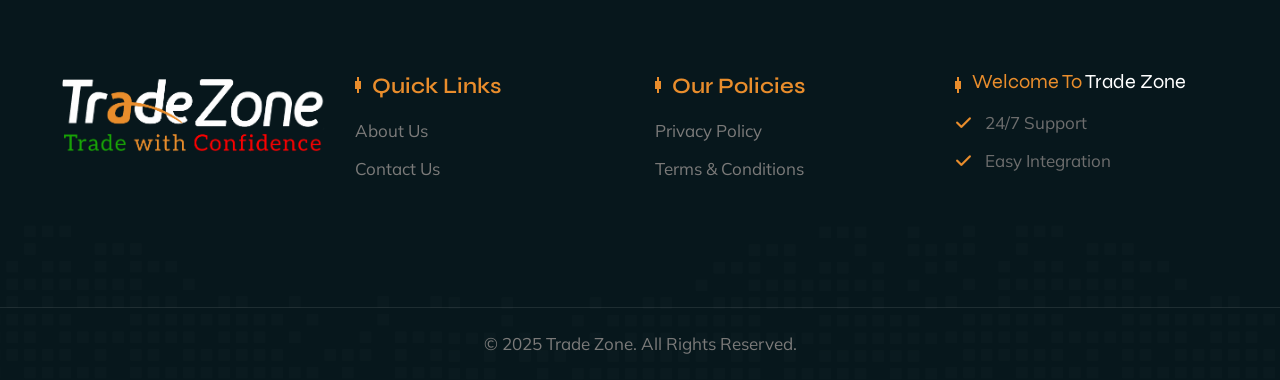
==== commit f07b18b6: "hhfgj" ====
--- a/public/staticfiles/index.html
+++ b/public/staticfiles/index.html
@@ -5,7 +5,7 @@
     <meta charset="utf-8" />
     <meta http-equiv="X-UA-Compatible" content="IE=edge" />
     <meta name="viewport" content="width=device-width, initial-scale=1.0, maximum-scale=1.0, user-scalable=0" />
-    <title>Edge FX</title>
+    <title>Trade Zone</title>
 
     <!-- Fav Icon -->
     <link rel="icon" href="assets/images/fav.png" type="image/x-icon" />
@@ -115,11 +115,9 @@
                 <div class="menu-outer">
                     <!--Here Menu Will Come Automatically Via Javascript / Same Menu as in Header-->
                 </div>
-                <div class="contact-info">
+                <!-- <div class="contact-info">
                     <h4>Contact Info</h4>
                     <ul>
-                        <!--<li>Chicago 12, Melborne City, USA</li>
-                            <li><a href="tel:+8801682648101">+88 01682648101</a></li>-->
                         <li><a href="#"><span class="__cf_email__">[email&#160;protected]</span></a></li>
                     </ul>
                 </div>
@@ -129,7 +127,7 @@
                         <li><a href="index.html"><span class="fab fa-facebook-square"></span></a></li>
                         <li><a href="index.html"><span class="fab fa-instagram"></span></a></li>
                     </ul>
-                </div>
+                </div> -->
             </nav>
         </div>
         <!-- End Mobile Menu -->
@@ -151,7 +149,7 @@
 
                     <div class="upper-box">
                         <h2><span>Smart</span> Investing <br /><span>Starts Here</span></h2>
-                        <p>Join Edge FX and experience the future of effortless trading.</p>
+                        <p>Join Trade Zone and experience the future of effortless trading.</p>
                         <!-- <a onclick="parent.postMessage('goToLogin', '*')" class="theme-btn"><span>Login </span></a> -->
                     </div>
                     <div class="lower-box">
@@ -333,12 +331,12 @@
                         <div class="col-lg-6 col-md-12 col-sm-12 content-column">
                             <div class="content-box">
                                 <div class="sec-title">
-                                    <span class="sub-title">Welcome To Edge FX </span>
+                                    <span class="sub-title">Welcome To Trade Zone </span>
                                     <h2><span>About</span> Us</h2>
                                 </div>
                                 <div class="text-box">
                                     <p class="text-align: justify;">
-                                        Edge FX is a next-generation copy trading platform designed to make investing
+                                        Trade Zone is a next-generation copy trading platform designed to make investing
                                         simple, smart, and accessible for everyone. We empower individuals to
                                         automatically replicate the trades of experienced and successful traders,
                                         allowing even beginners to benefit from expert-level strategies. Our platform
@@ -378,10 +376,10 @@
                             </div>
                             <div class="text-box">
                                 <p style="text-align: justify;">
-                                    Join Edge FX and experience copy-trading with a leading traders community. Discover
+                                    Join Trade Zone and experience copy-trading with a leading traders community. Discover
                                     experienced leaders globally and automatically copy their positions. Whether you're
                                     a beginner looking to improve your trading skills or an experienced investor seeking
-                                    a straightforward solution, Edge FX is the place for you.
+                                    a straightforward solution, Trade Zone is the place for you.
                                 </p>
                             </div>
 
@@ -403,8 +401,8 @@
             <figure class="image-layer"><img src="assets/images/resource/chooseus-1.png" alt=""></figure>
             <div class="auto-container">
                 <div class="sec-title centred light">
-                    <span class="sub-title">Why Edge FX </span>
-                    <h2>Reason For <span>Choose Edge FX </span></h2>
+                    <span class="sub-title">Why Trade Zone </span>
+                    <h2>Reason For <span>Choose Trade Zone </span></h2>
                 </div>
                 <div class="inner-box">
                     <div class="left-column">
@@ -688,7 +686,7 @@
                         <div class="col-lg-3 col-md-6 col-sm-12 footer-column">
                             <div class="footer-widget apps-widget">
                                 <div class="widget-title">
-                                    <h5>Welcome To <span class="text-primary">Edge FX</span></h5>
+                                    <h5>Welcome To <span class="text-primary">Trade Zone</span></h5>
                                 </div>
                                 <div class="widget-content">
 
@@ -706,7 +704,7 @@
             <div class="footer-bottom-three centred">
                 <div class="auto-container">
                     <div class="copyright">
-                        <p>&copy; 2025 Edge FX. All Rights Reserved. </p>
+                        <p>&copy; 2025 Trade Zone. All Rights Reserved. </p>
                     </div>
                 </div>
             </div>
@@ -748,7 +746,7 @@
     <script>
         $(document).ready(function () {
             $.ajax({
-                url: "http://edgefx.uk/api/v1/get-image-galary",
+                url: "https://tradezone.tech/api/v1/get-image-galary",
                 method: "GET",
                 success: function (response) {
                     console.log("Gallery API Response:", response.result);
@@ -759,7 +757,7 @@
                         swiperWrapper.empty(); // Clear existing slides if any
 
                         banners.forEach(banner => {
-                            const imageUrl = "https://edgefx.uk" + banner.gal_image;
+                            const imageUrl = "https://tradezone.tech" + banner.gal_image;
                             const slide = `
                             <div class="swiper-slide">
                                 <div class="gallery_box">
@@ -834,7 +832,7 @@
             };
 
             try {
-                const response = await fetch("https://edgefx.uk/api/v1/contact-support", {
+                const response = await fetch("https://tradezone.tech/api/v1/contact-support", {
                     method: "POST",
                     headers: {
                         "Content-Type": "application/json",
@@ -857,6 +855,14 @@
 
 
     </form>
+<script>
+    document.querySelectorAll('.mobile-menu .menu-box a[href^="#"]').forEach(link => {
+        link.addEventListener('click', () => {
+            document.querySelector('.mobile-menu').classList.remove('menu-visible');
+            document.body.classList.remove('mobile-menu-visible');
+        });
+    });
+</script>
 
 
 </body>
--- a/public/staticfiles/assets/css/style.css
+++ b/public/staticfiles/assets/css/style.css
@@ -12,7 +12,7 @@
 :root{
   --theme-color: #fe5924;
   --theme-color-two: #26ba5e;
-  --theme-color-three: #64b1b8 !important;
+  --theme-color-three: #e98d2c !important;
   --secondary-color: #07171c;
   --text-color: #6e6e6e;
   --title-color: #1b1e31;
@@ -6671,7 +6671,7 @@
 }
 
 .banner-style-three .theme-btn{
-  background: #64b1b8;
+  background: #e98d2c;
   padding: 12px 40px;
 }
 
@@ -6713,7 +6713,7 @@
   position: relative;
   display: inline-block;
   font-size: 17px;
-  color: #64b1b8;
+  color: #e98d2c;
   font-weight: 600;
 }
 
@@ -6879,16 +6879,16 @@
   border-color: transparent;
 }
 
-.feature-block-one .inner-box:before{
-  position: absolute;
-  content: '';
-  background: -webkit-linear-gradient(-90deg, #64b1b8 0%, #027596 100%) !important;
-  width: 100%;
-  height: 0%;
-  left: 0px;
-  top: 0px;
-  border-radius: 5px;
-  transition: all 500ms ease;
+.feature-block-one .inner-box:before {
+    position: absolute;
+    content: '';
+    background: -webkit-linear-gradient(-90deg, #e98d2c 0%, #703a02 100%) !important;
+    width: 100%;
+    height: 0%;
+    left: 0px;
+    top: 0px;
+    border-radius: 5px;
+    transition: all 500ms ease;
 }
 
 .feature-block-one .inner-box:hover:before{
@@ -7369,7 +7369,7 @@
 }
 
 .ebook-section .content-box .btn-box .theme-btn{
-  background: #64b1b8;
+  background: #e98d2c;
   padding: 15px 37px;
 }
 
@@ -8121,7 +8121,7 @@
   font-size: 22px;
   line-height: 32px;
   font-weight: 600;
-  color: #64b1b8;
+  color: #e98d2c;
 }
 
 .footer-style-three .logo-widget{
@@ -12402,7 +12402,7 @@
 
 
 .footer-style-three .widget-title h5 {
-    color: #64b1b8;
+    color: #e98d2c;
 }
 
 .footer-style-three .widget-title h5 span {
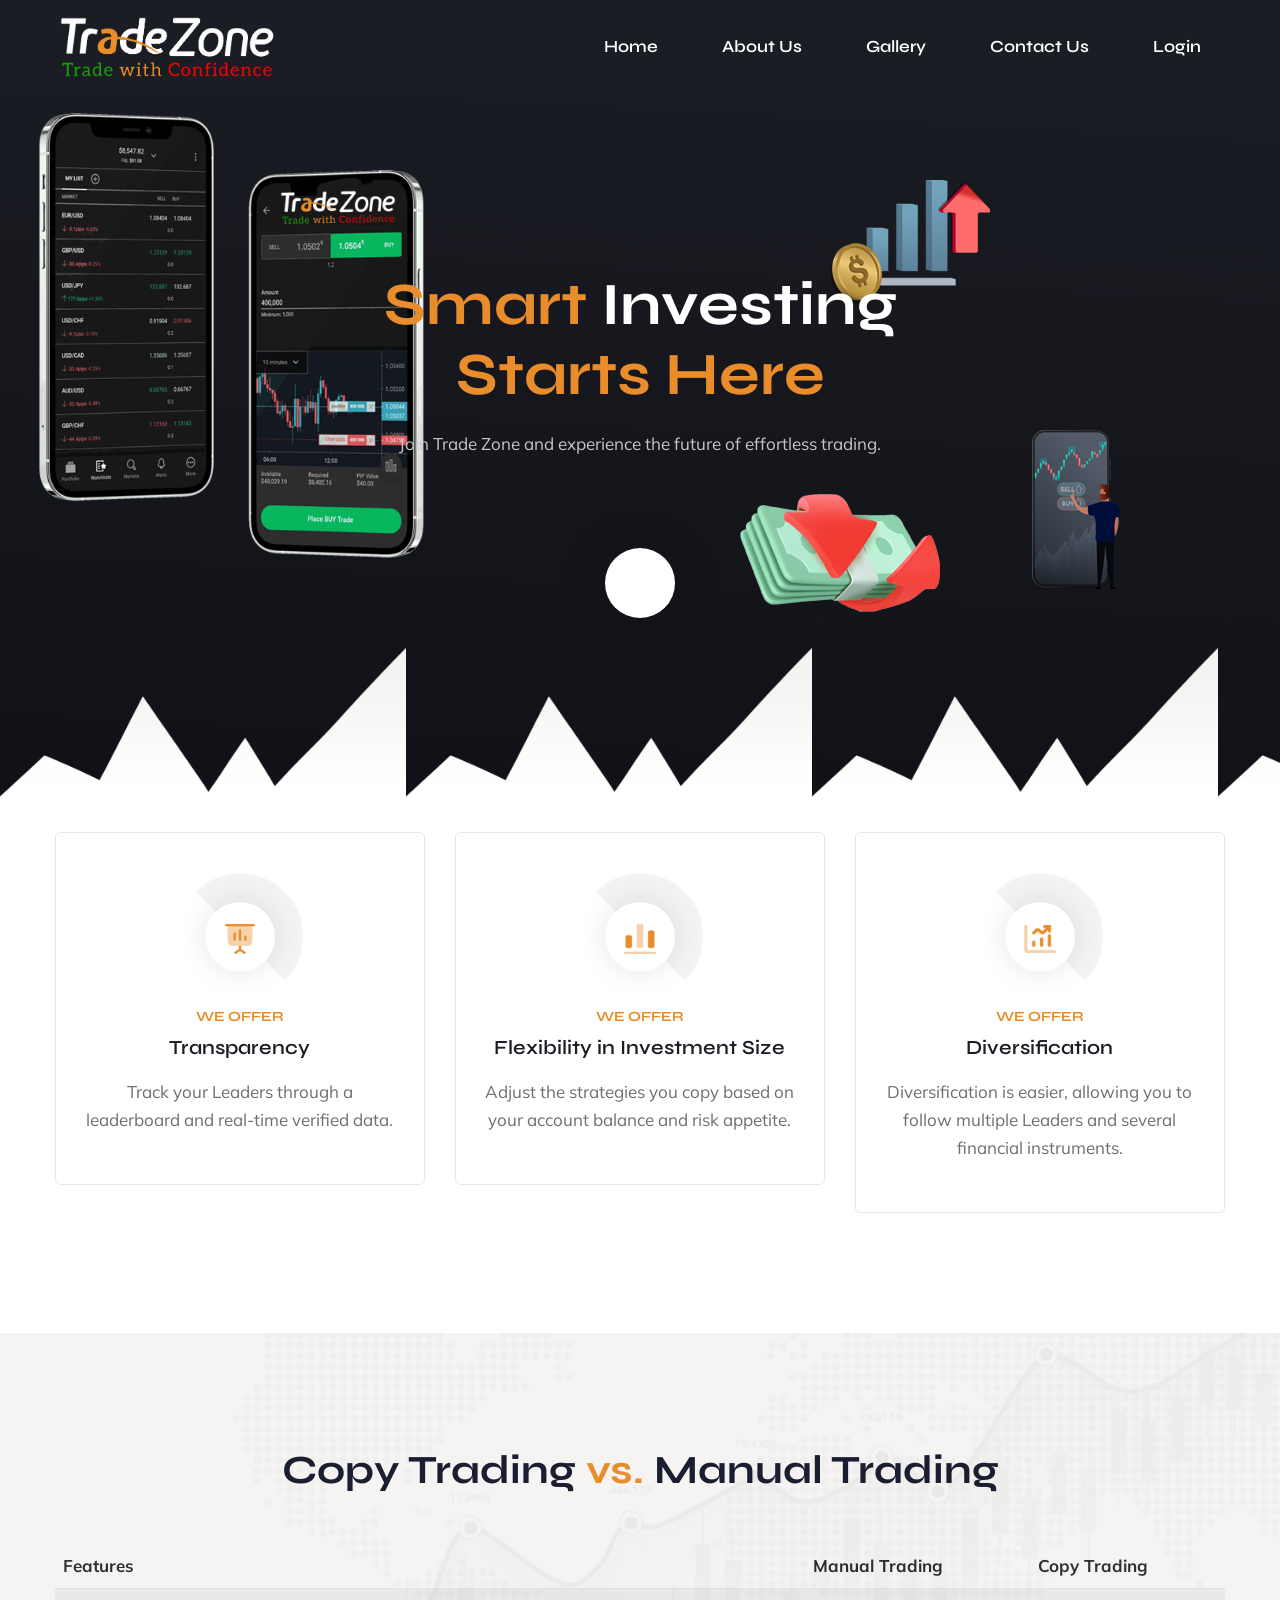
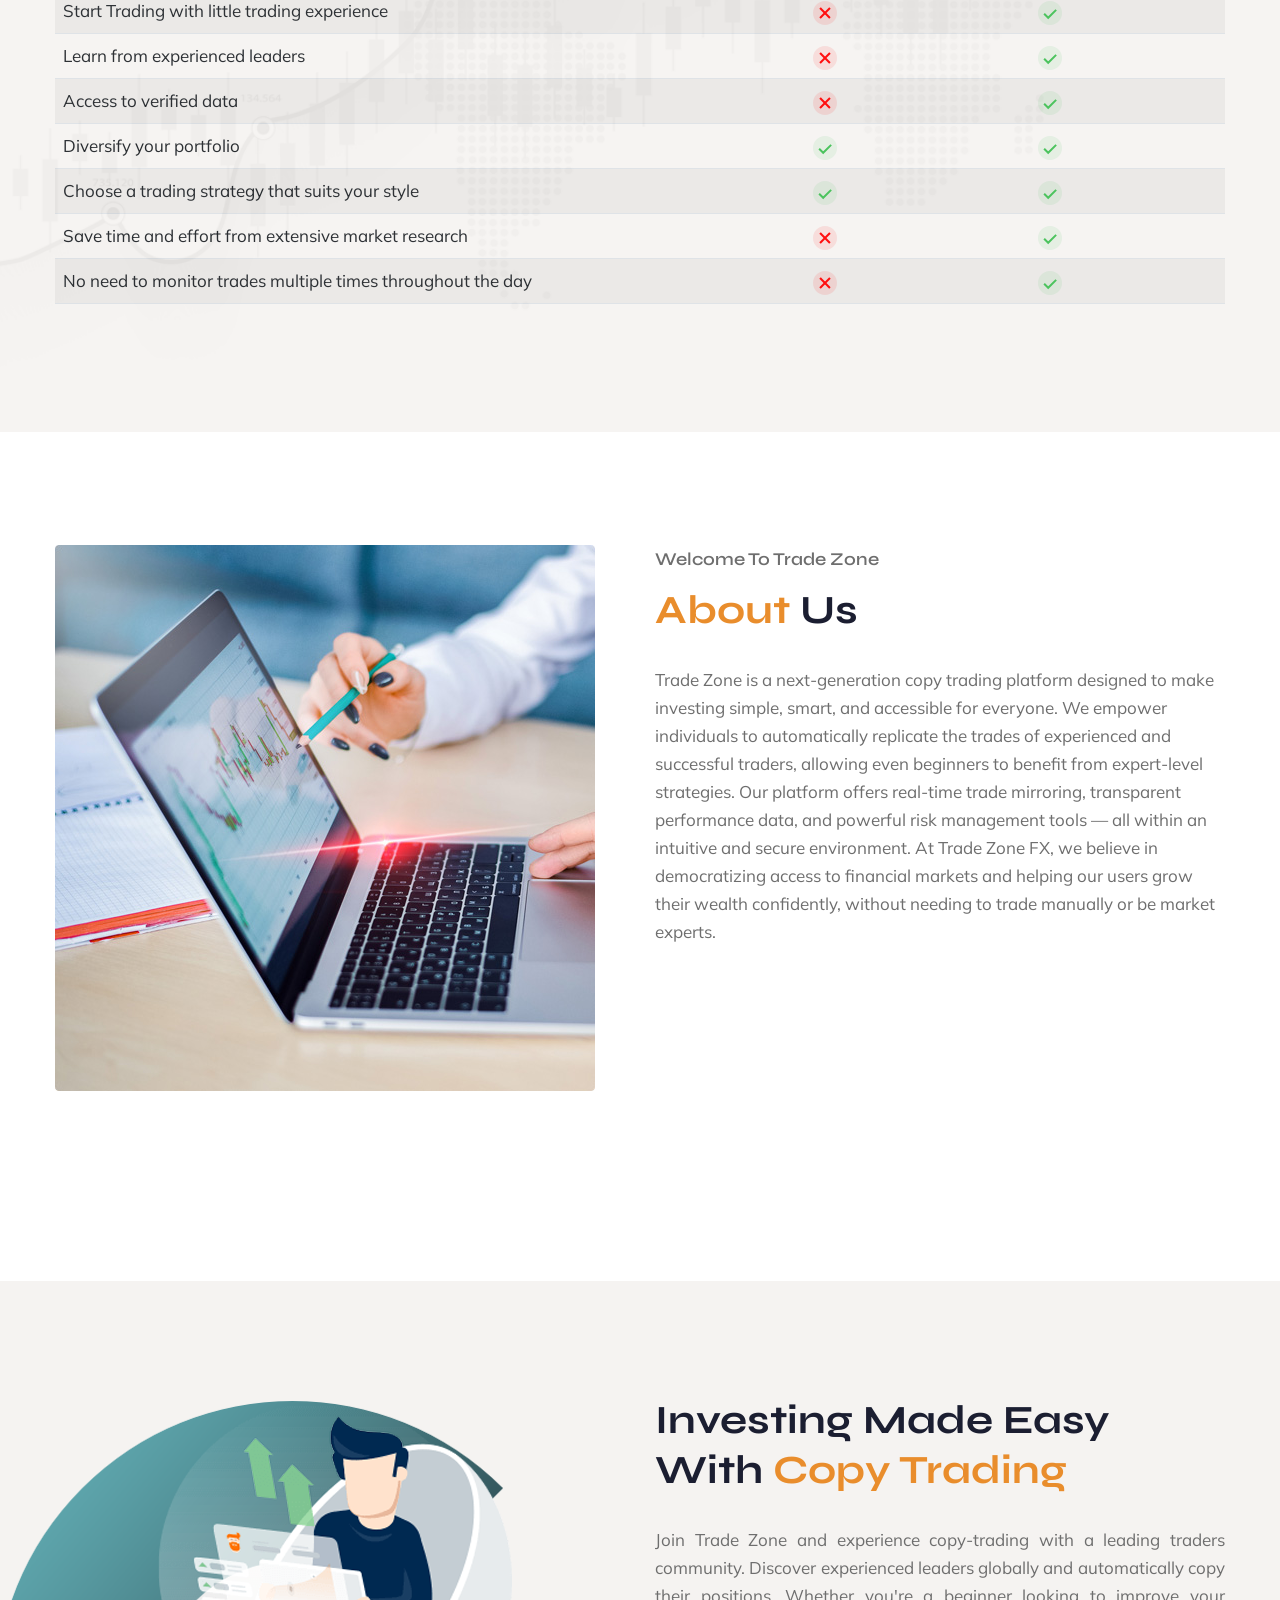
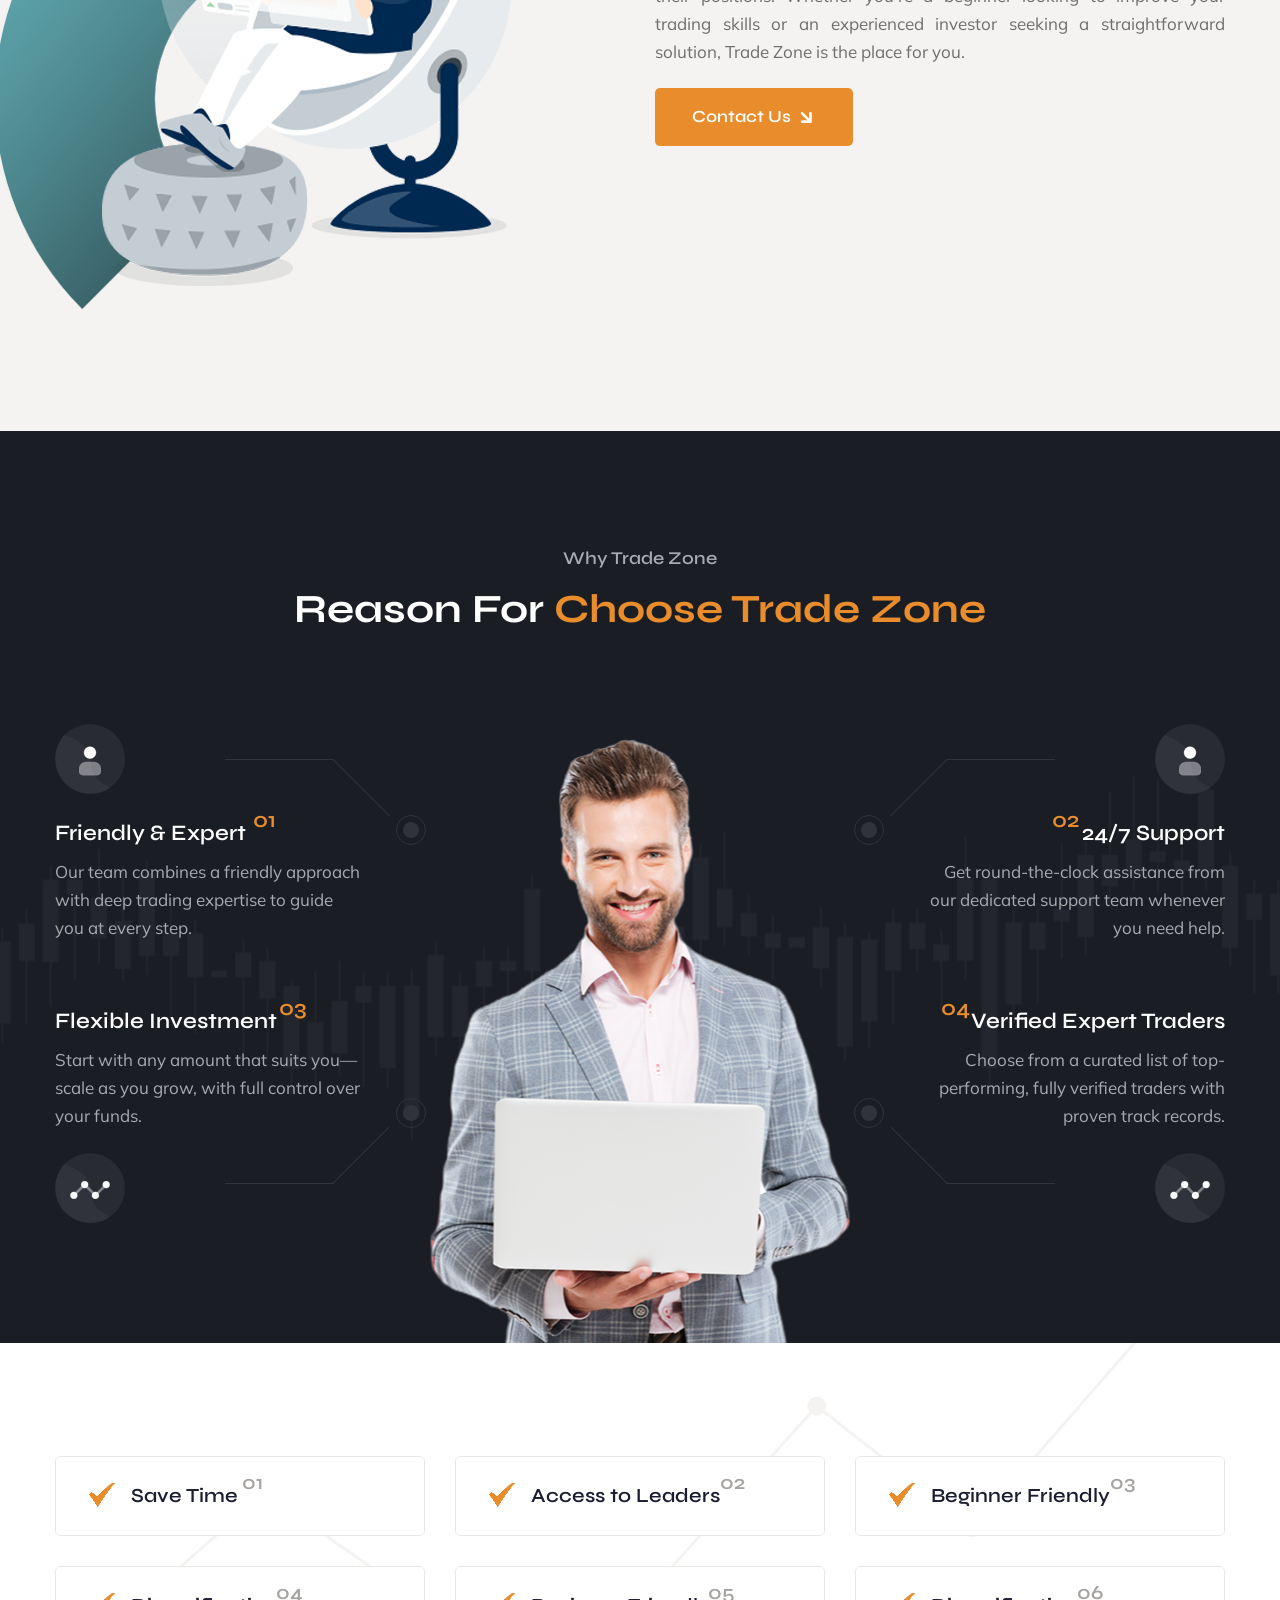
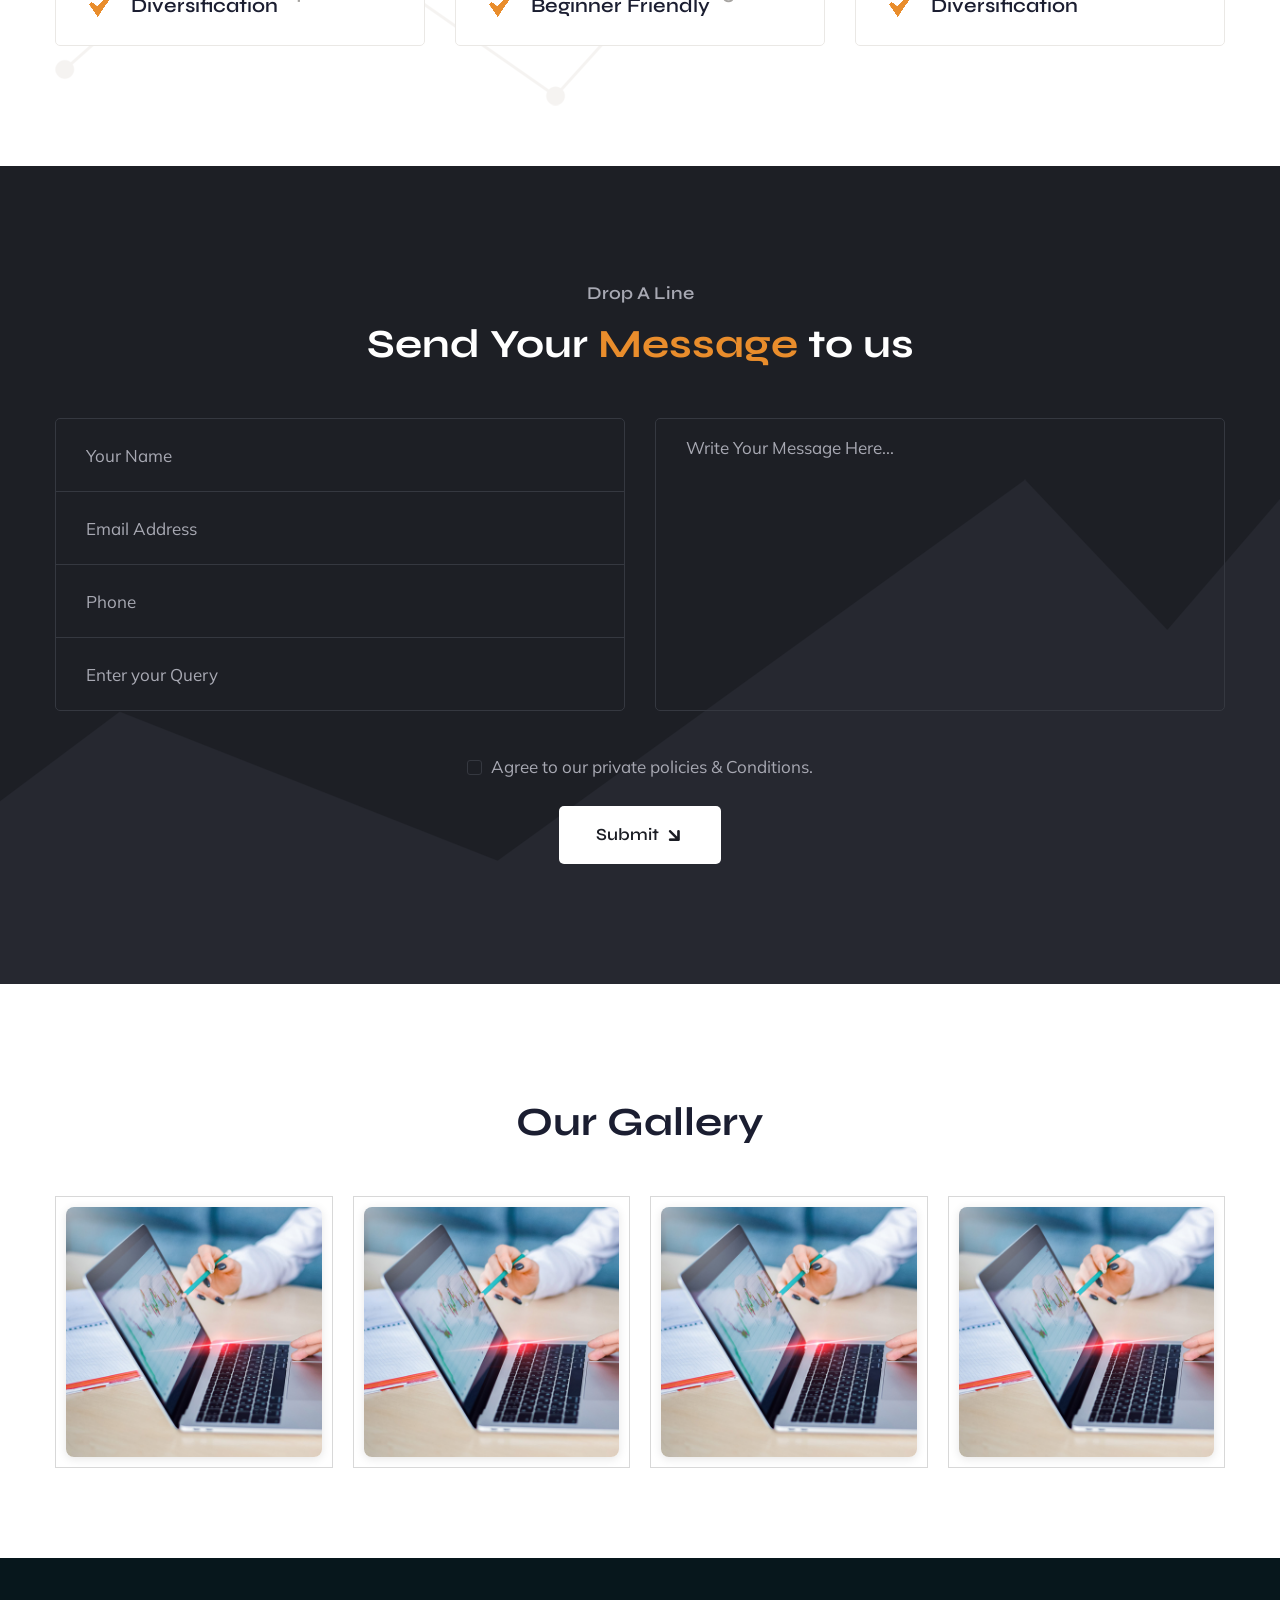
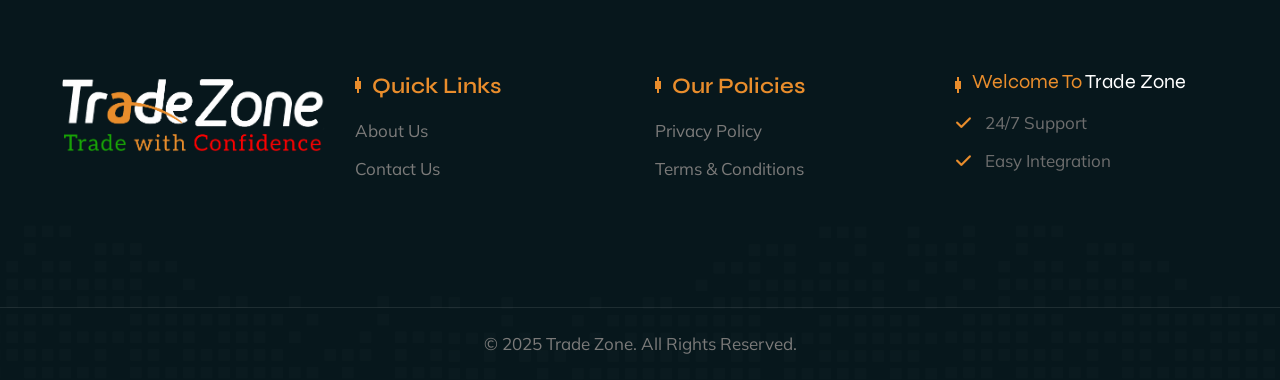
==== commit 2aed9985: "jh" ====
--- a/public/staticfiles/index.html
+++ b/public/staticfiles/index.html
@@ -341,7 +341,7 @@
                                         automatically replicate the trades of experienced and successful traders,
                                         allowing even beginners to benefit from expert-level strategies. Our platform
                                         offers real-time trade mirroring, transparent performance data, and powerful
-                                        risk management tools — all within an intuitive and secure environment. At Edge
+                                        risk management tools — all within an intuitive and secure environment. At Trade Zone
                                         FX, we believe in democratizing access to financial markets and helping our
                                         users grow their wealth confidently, without needing to trade manually or be
                                         market experts.
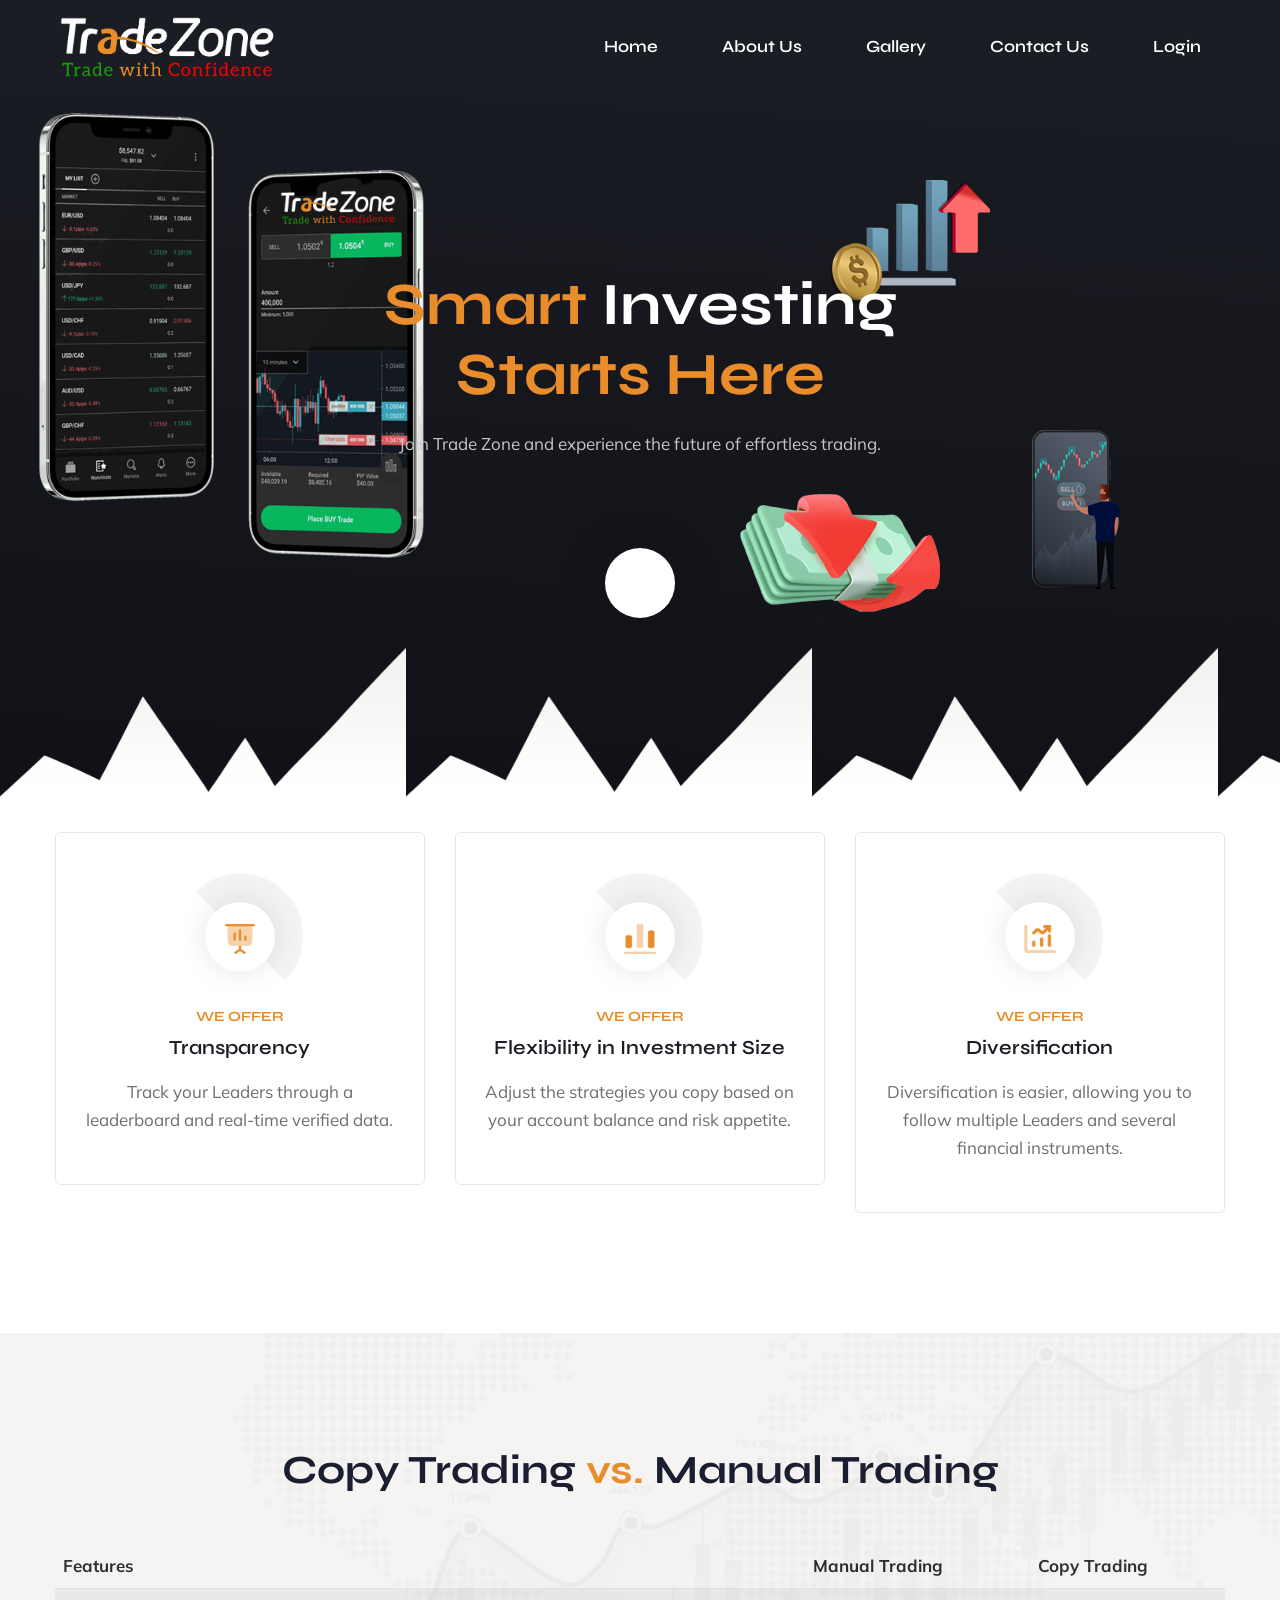
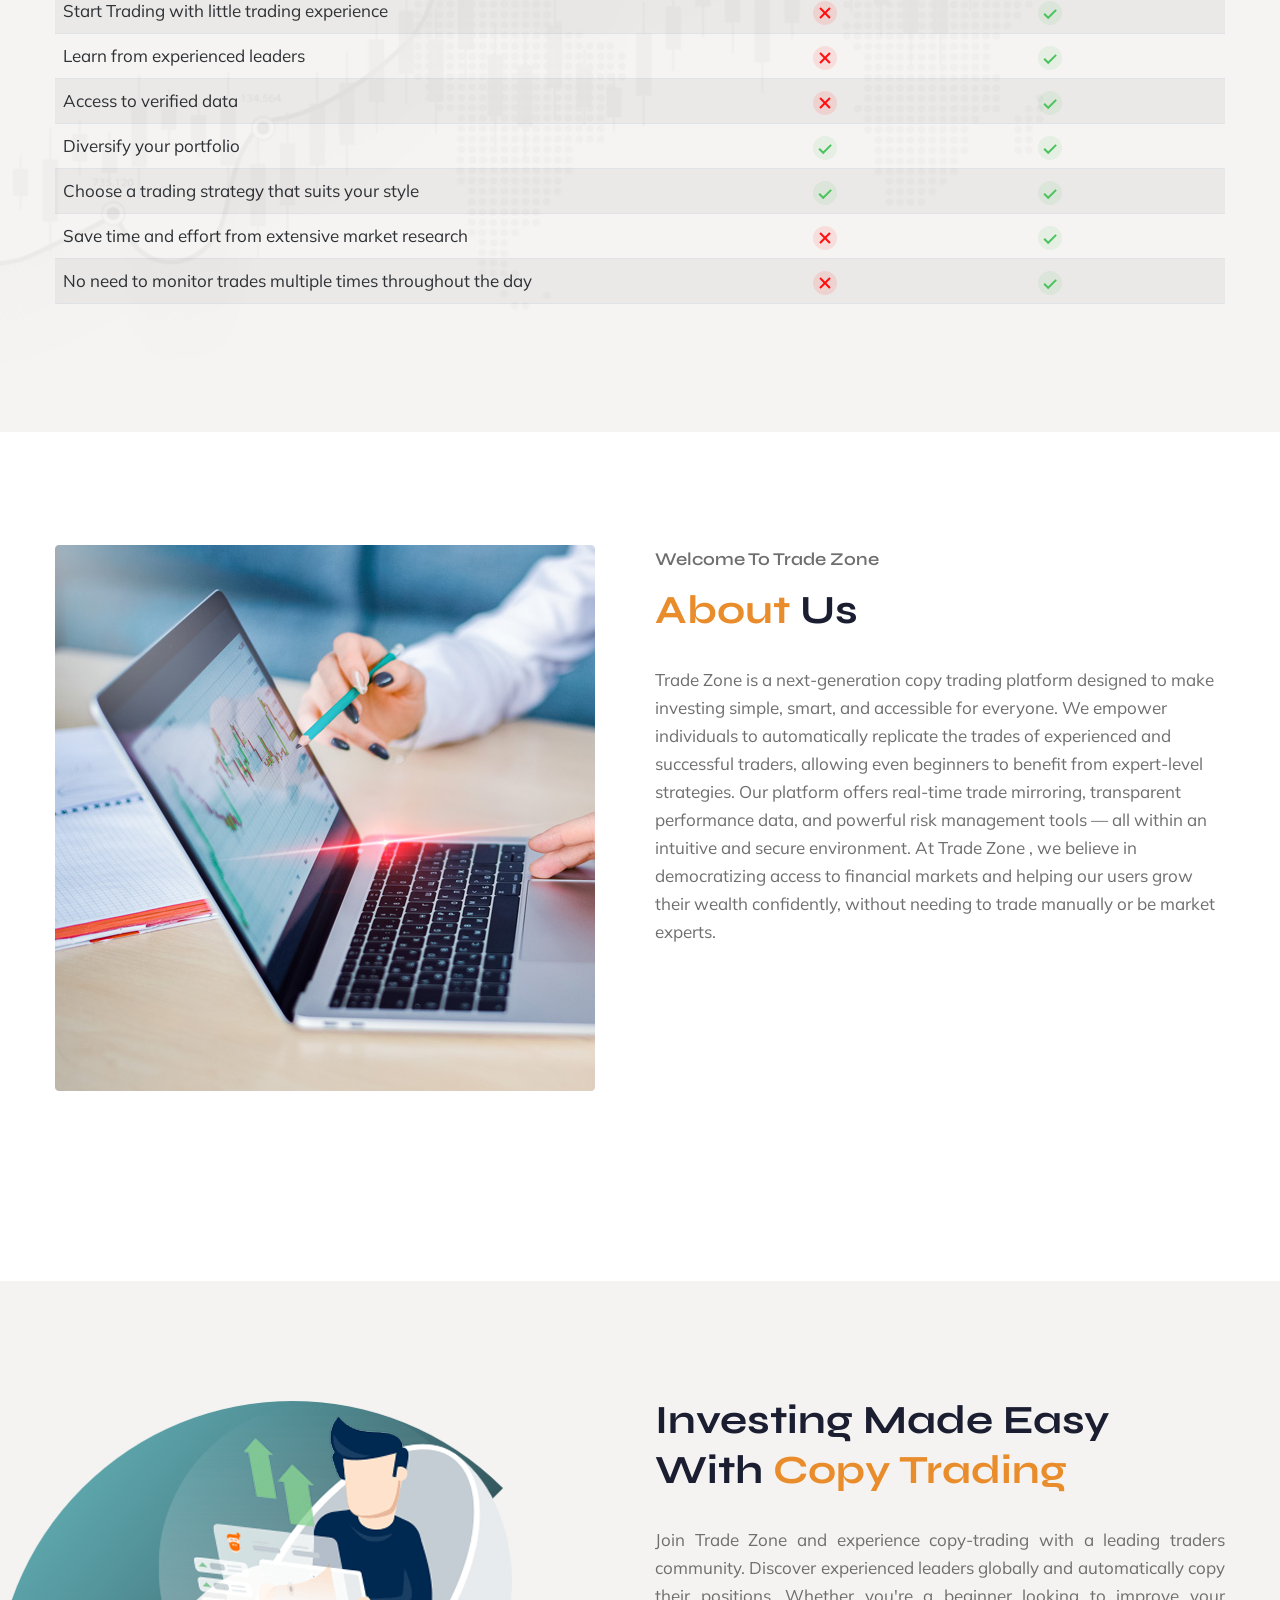
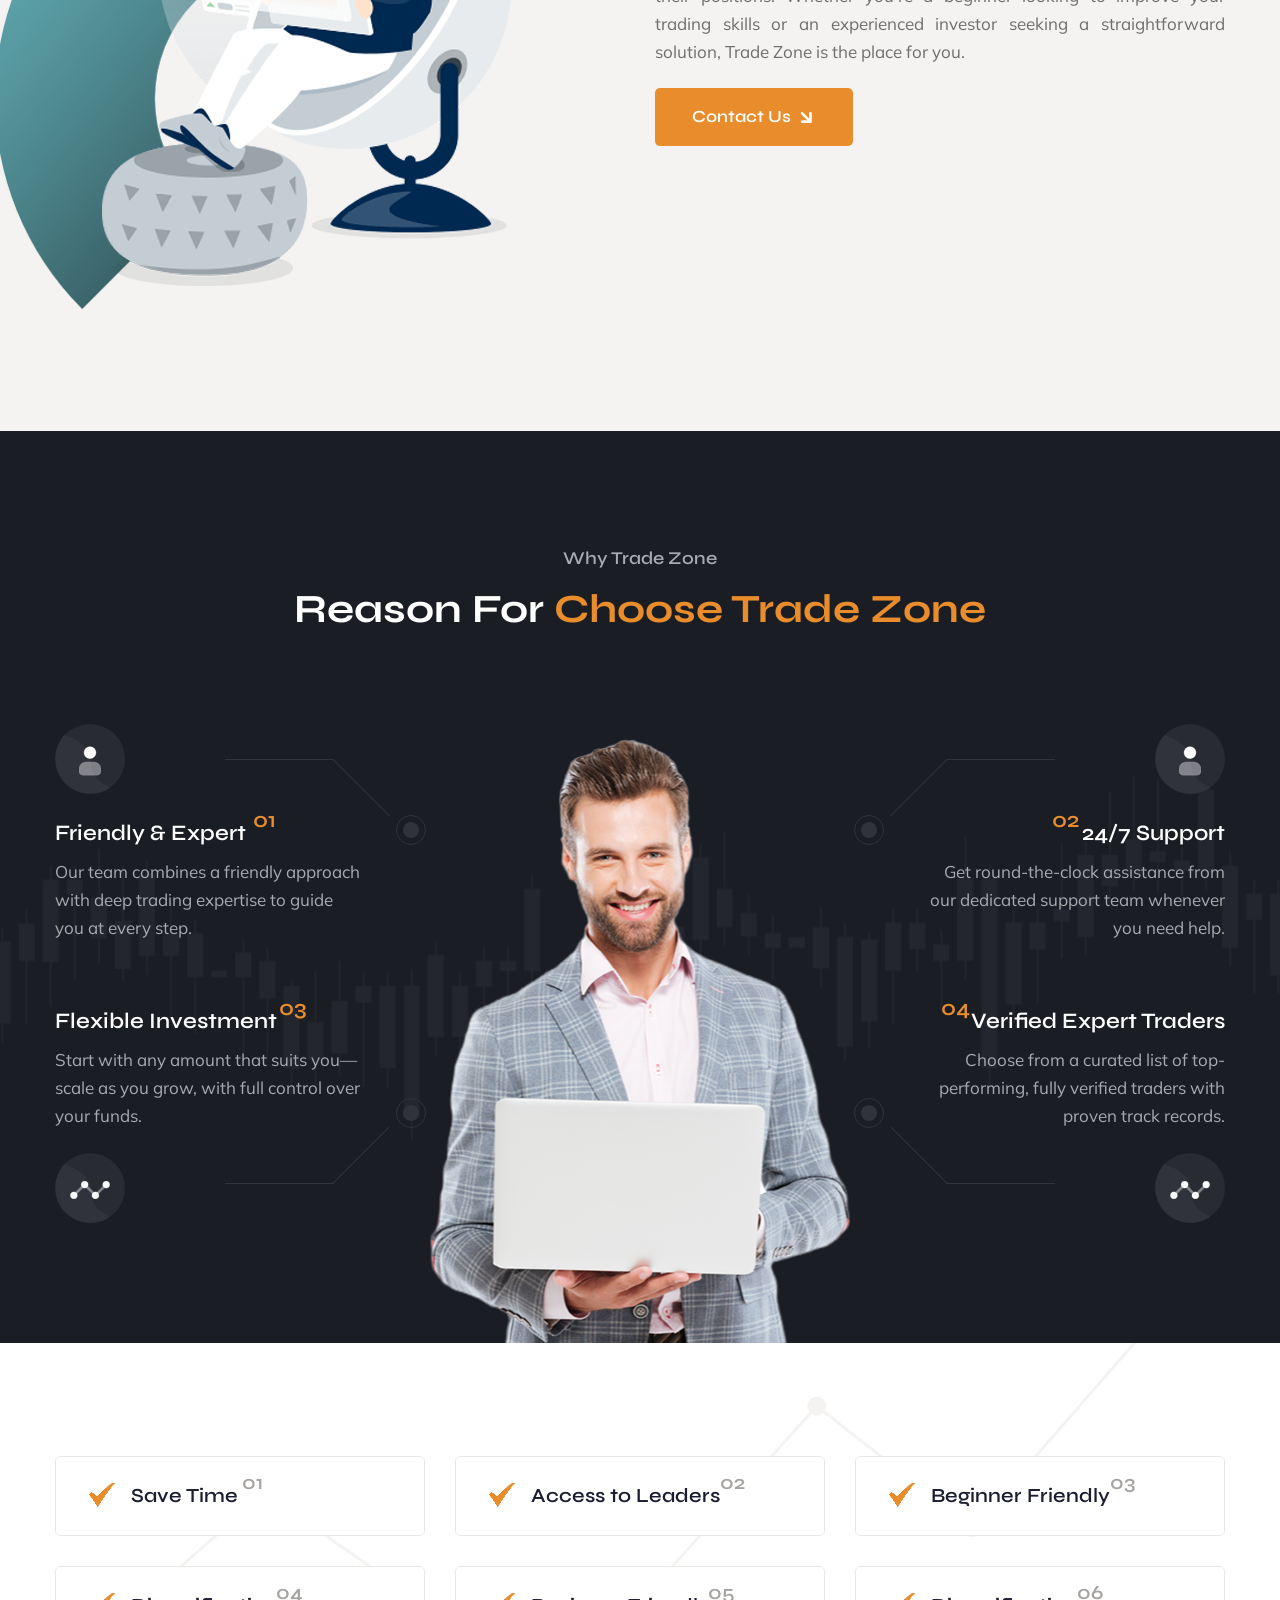
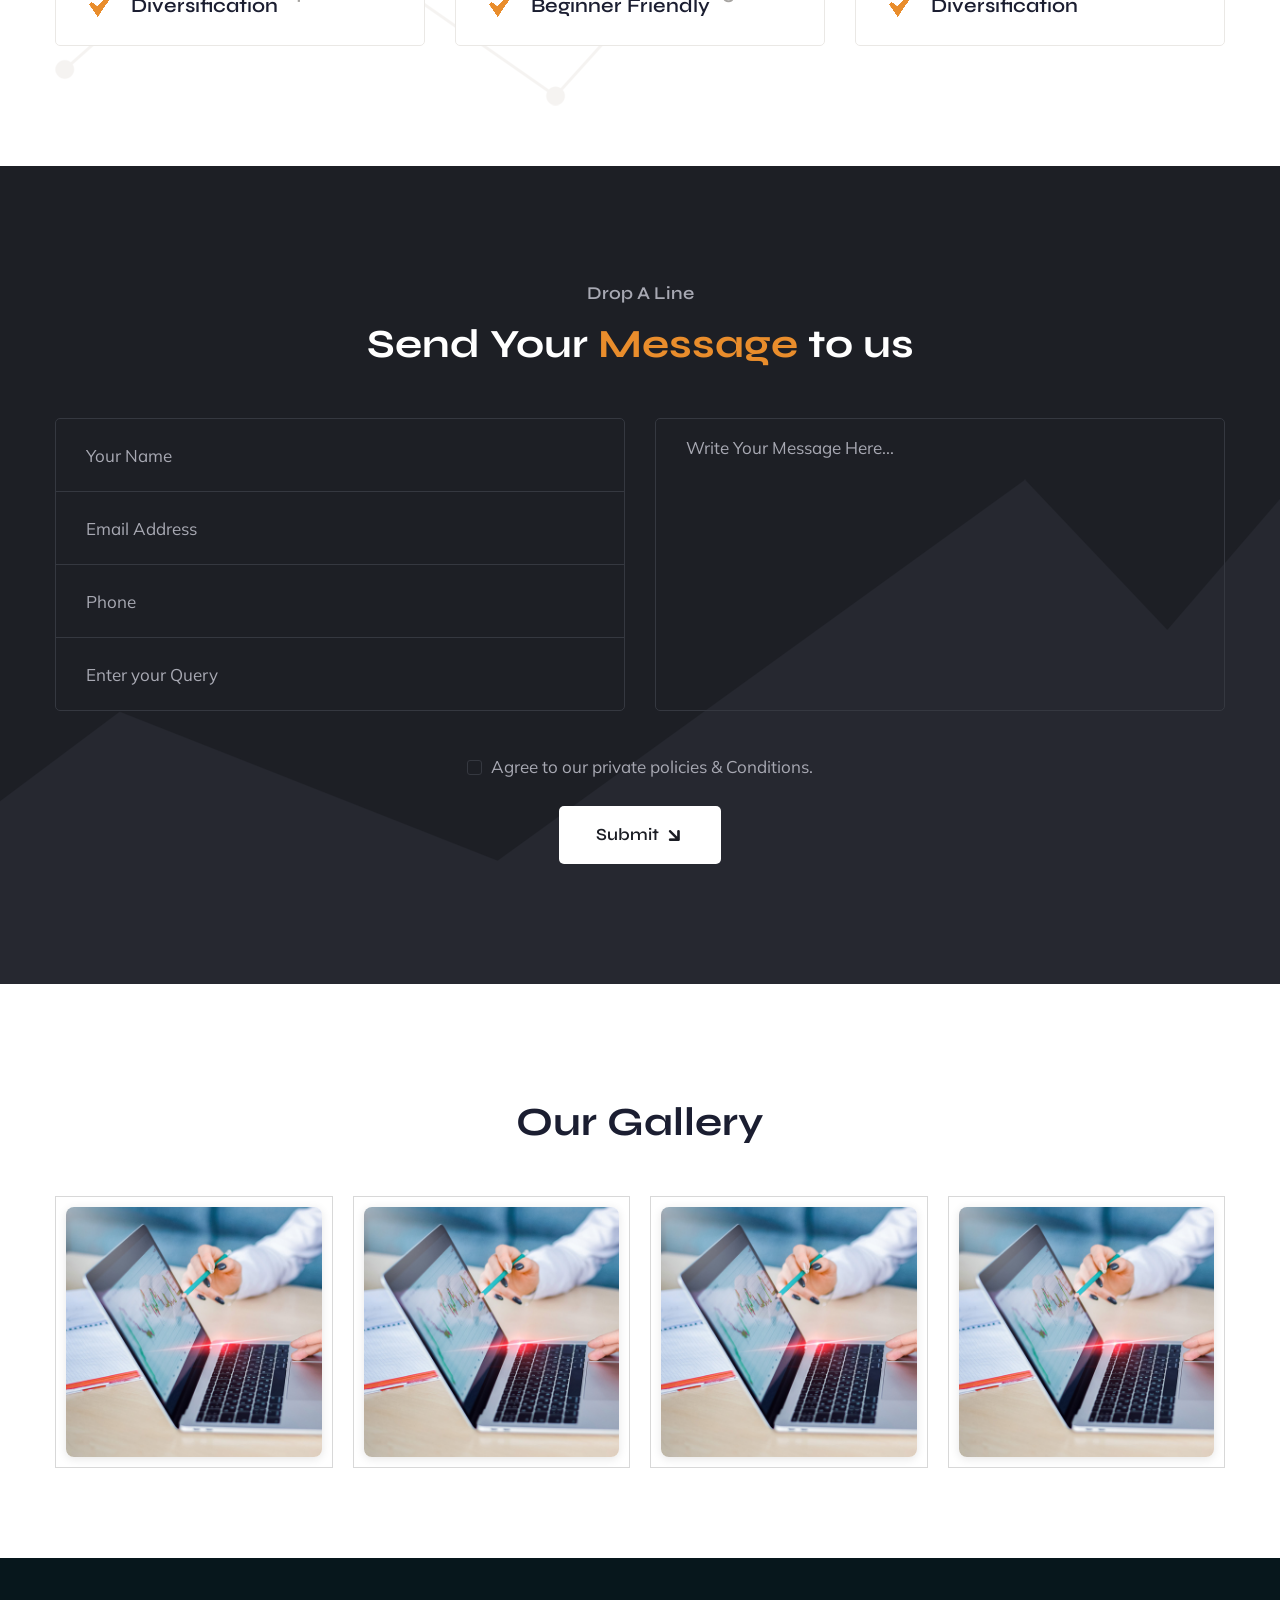
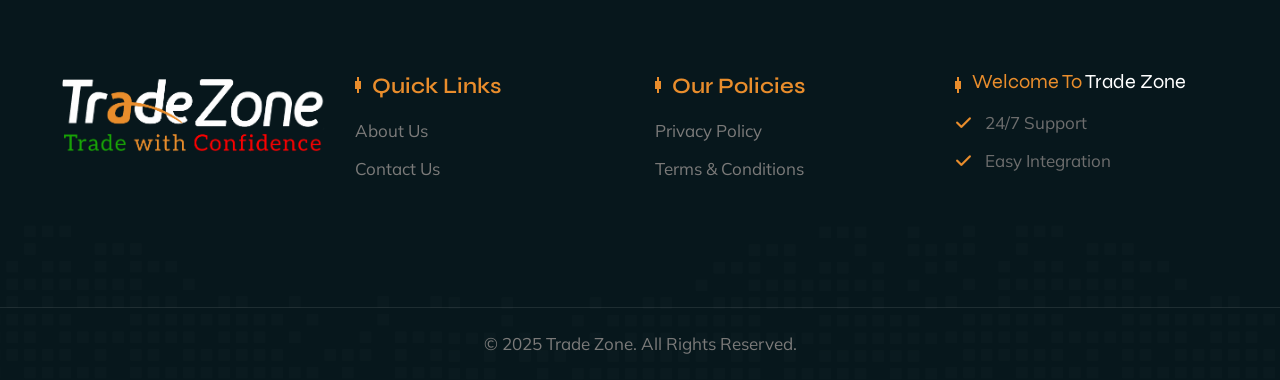
==== commit cb8cde5d: "hjfgg" ====
--- a/public/staticfiles/index.html
+++ b/public/staticfiles/index.html
@@ -342,7 +342,7 @@
                                         allowing even beginners to benefit from expert-level strategies. Our platform
                                         offers real-time trade mirroring, transparent performance data, and powerful
                                         risk management tools — all within an intuitive and secure environment. At Trade Zone
-                                        FX, we believe in democratizing access to financial markets and helping our
+                                        , we believe in democratizing access to financial markets and helping our
                                         users grow their wealth confidently, without needing to trade manually or be
                                         market experts.
                                     </p>
